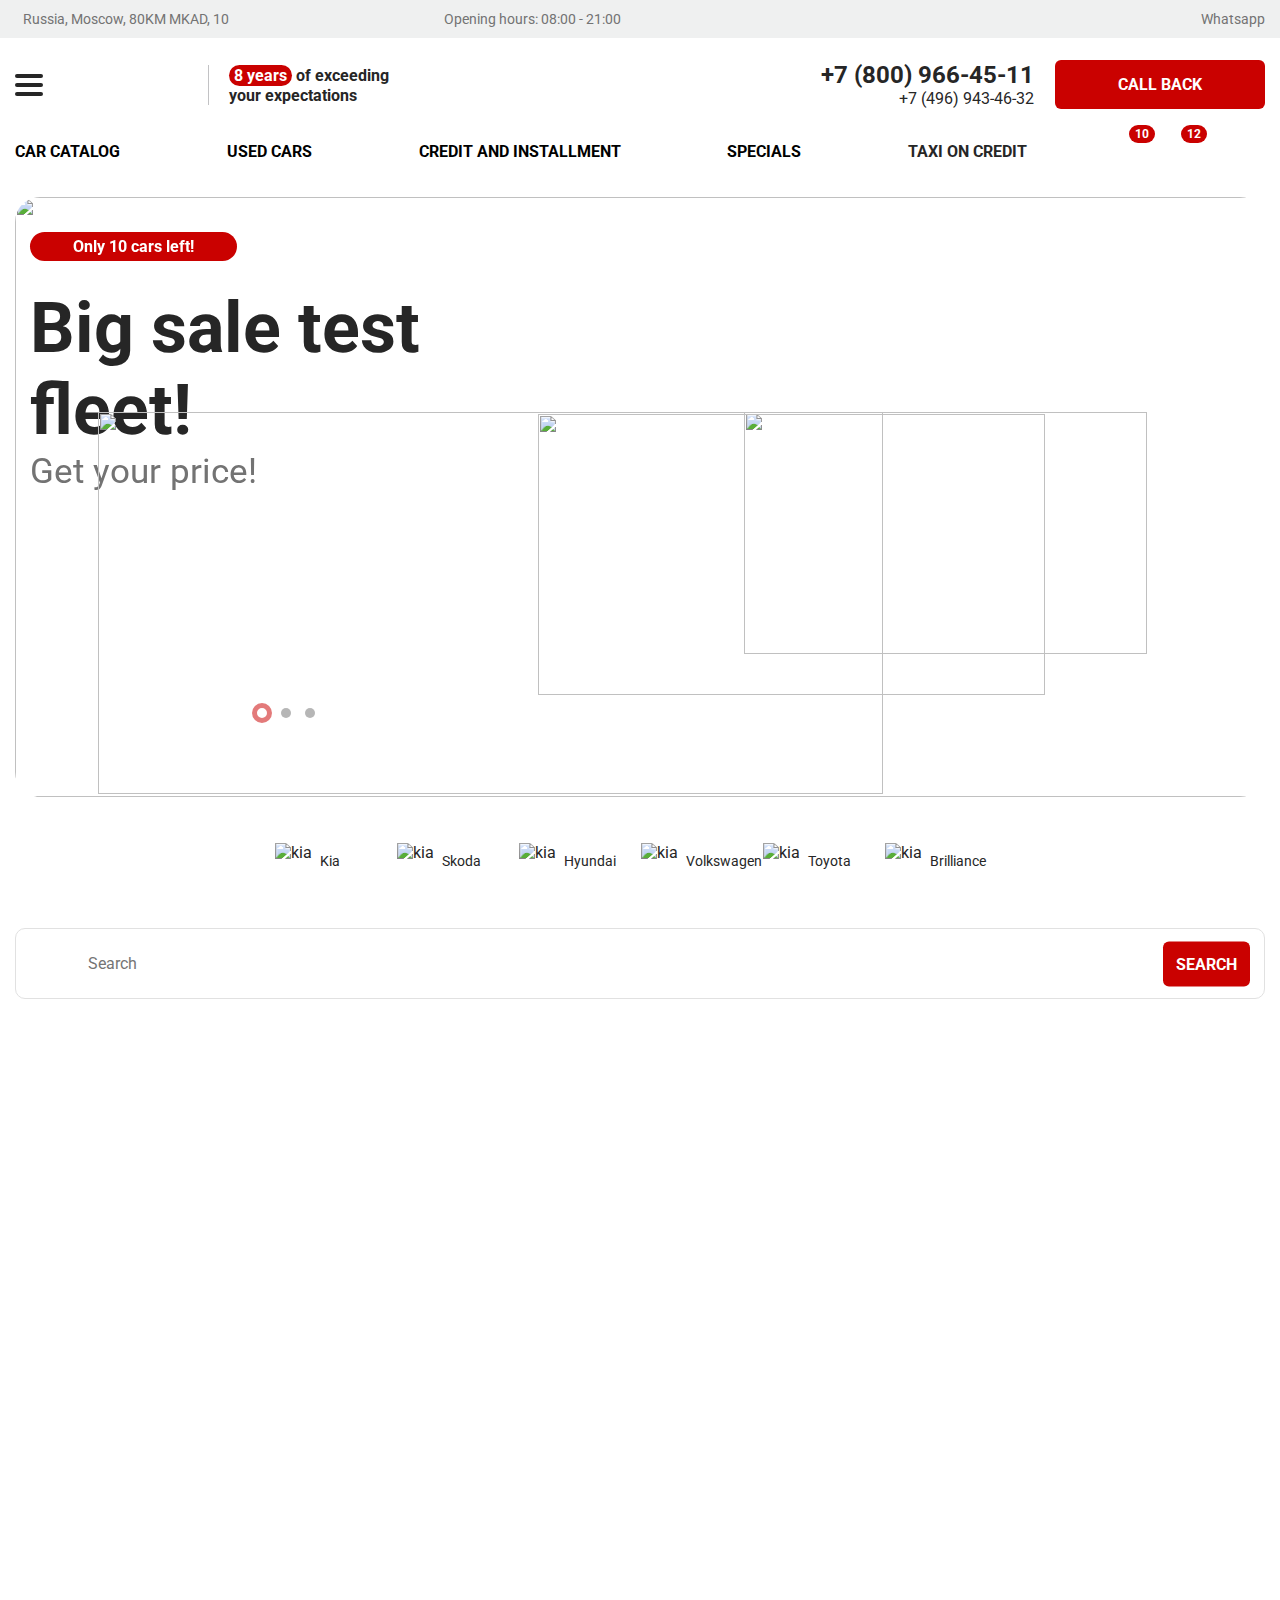
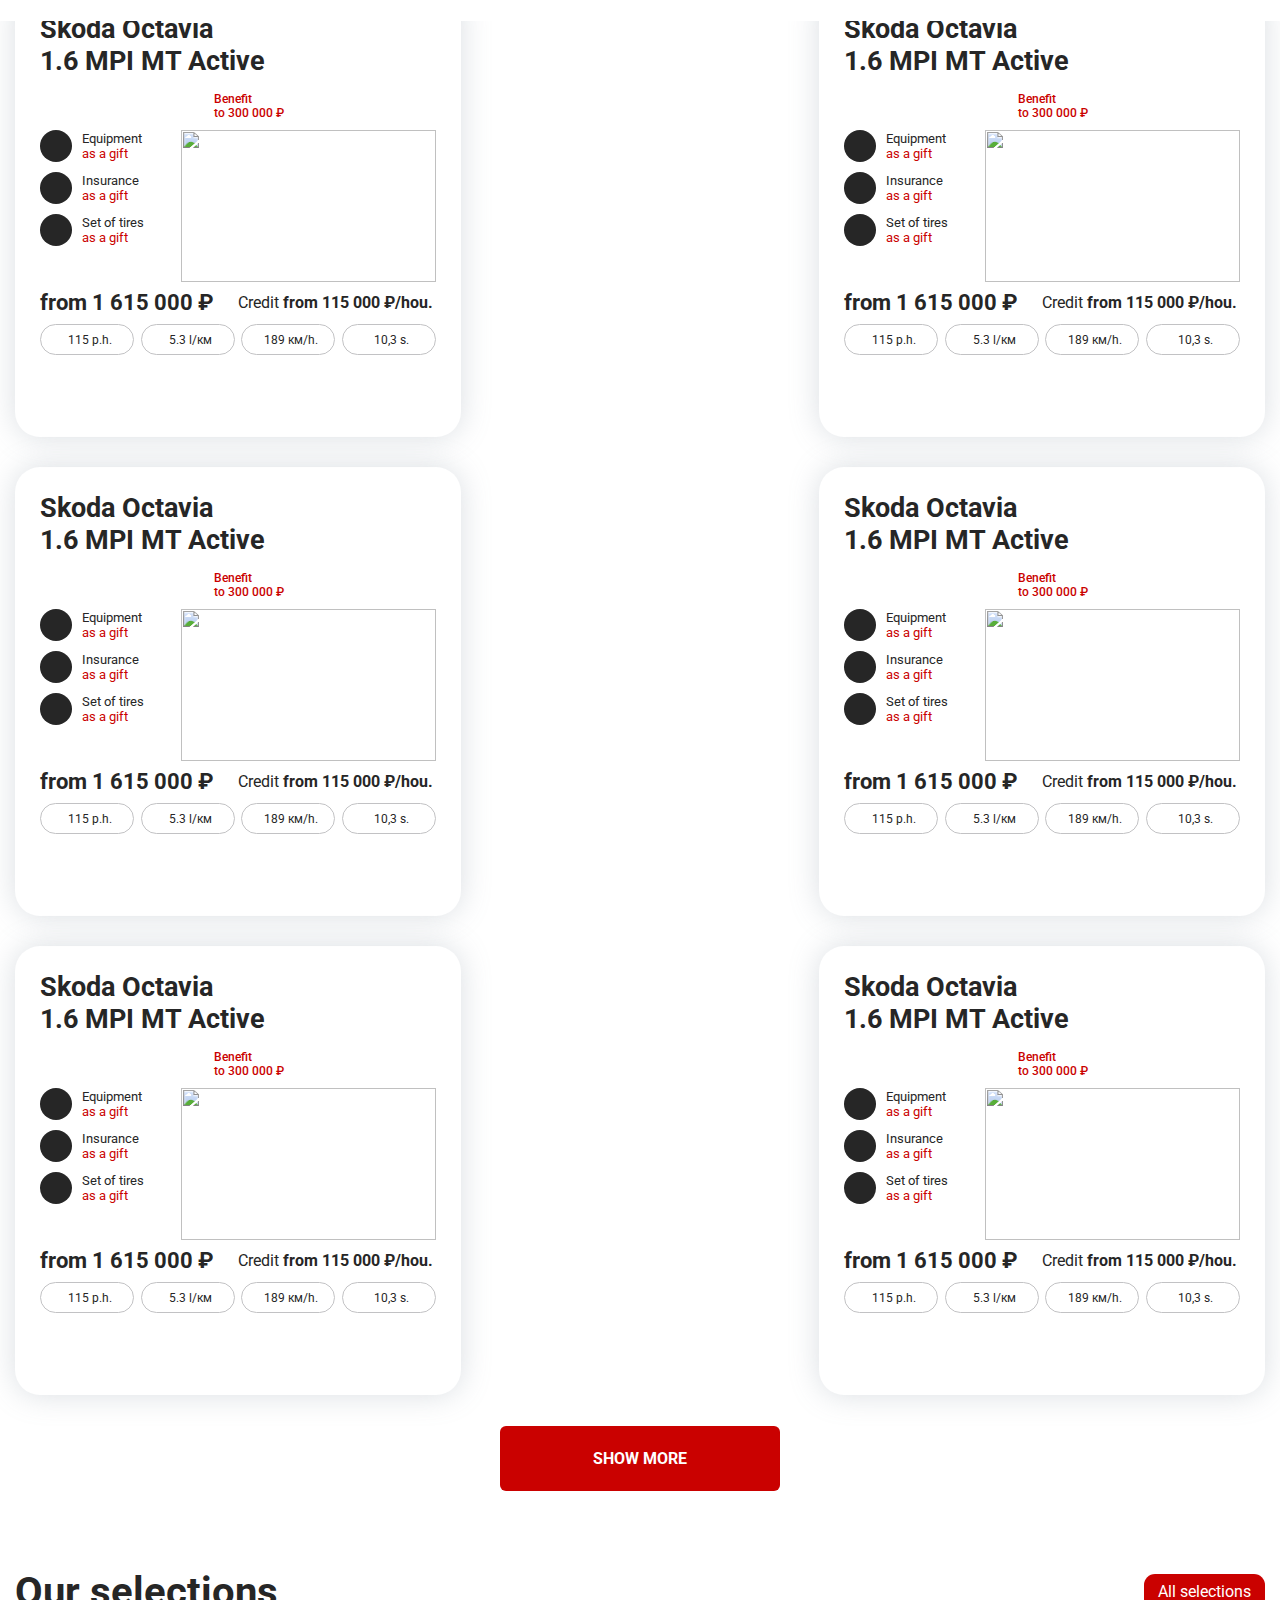
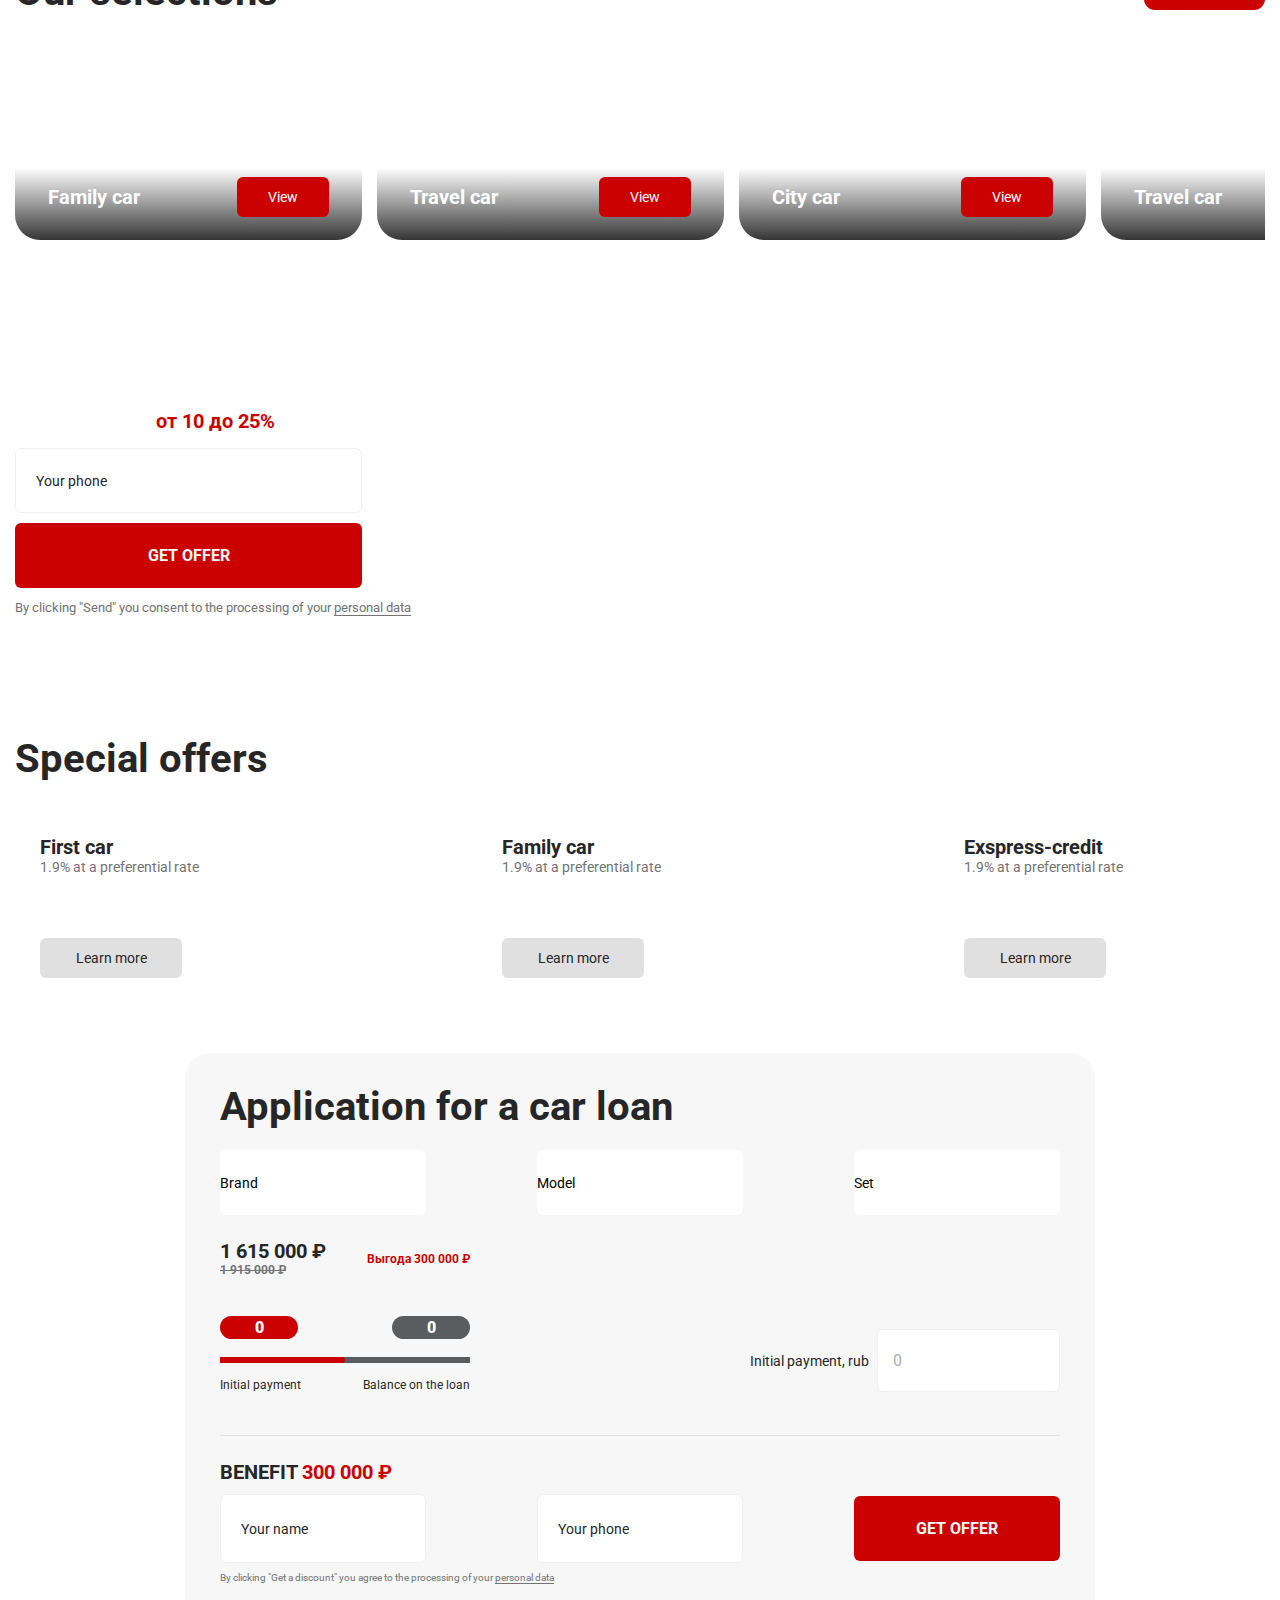
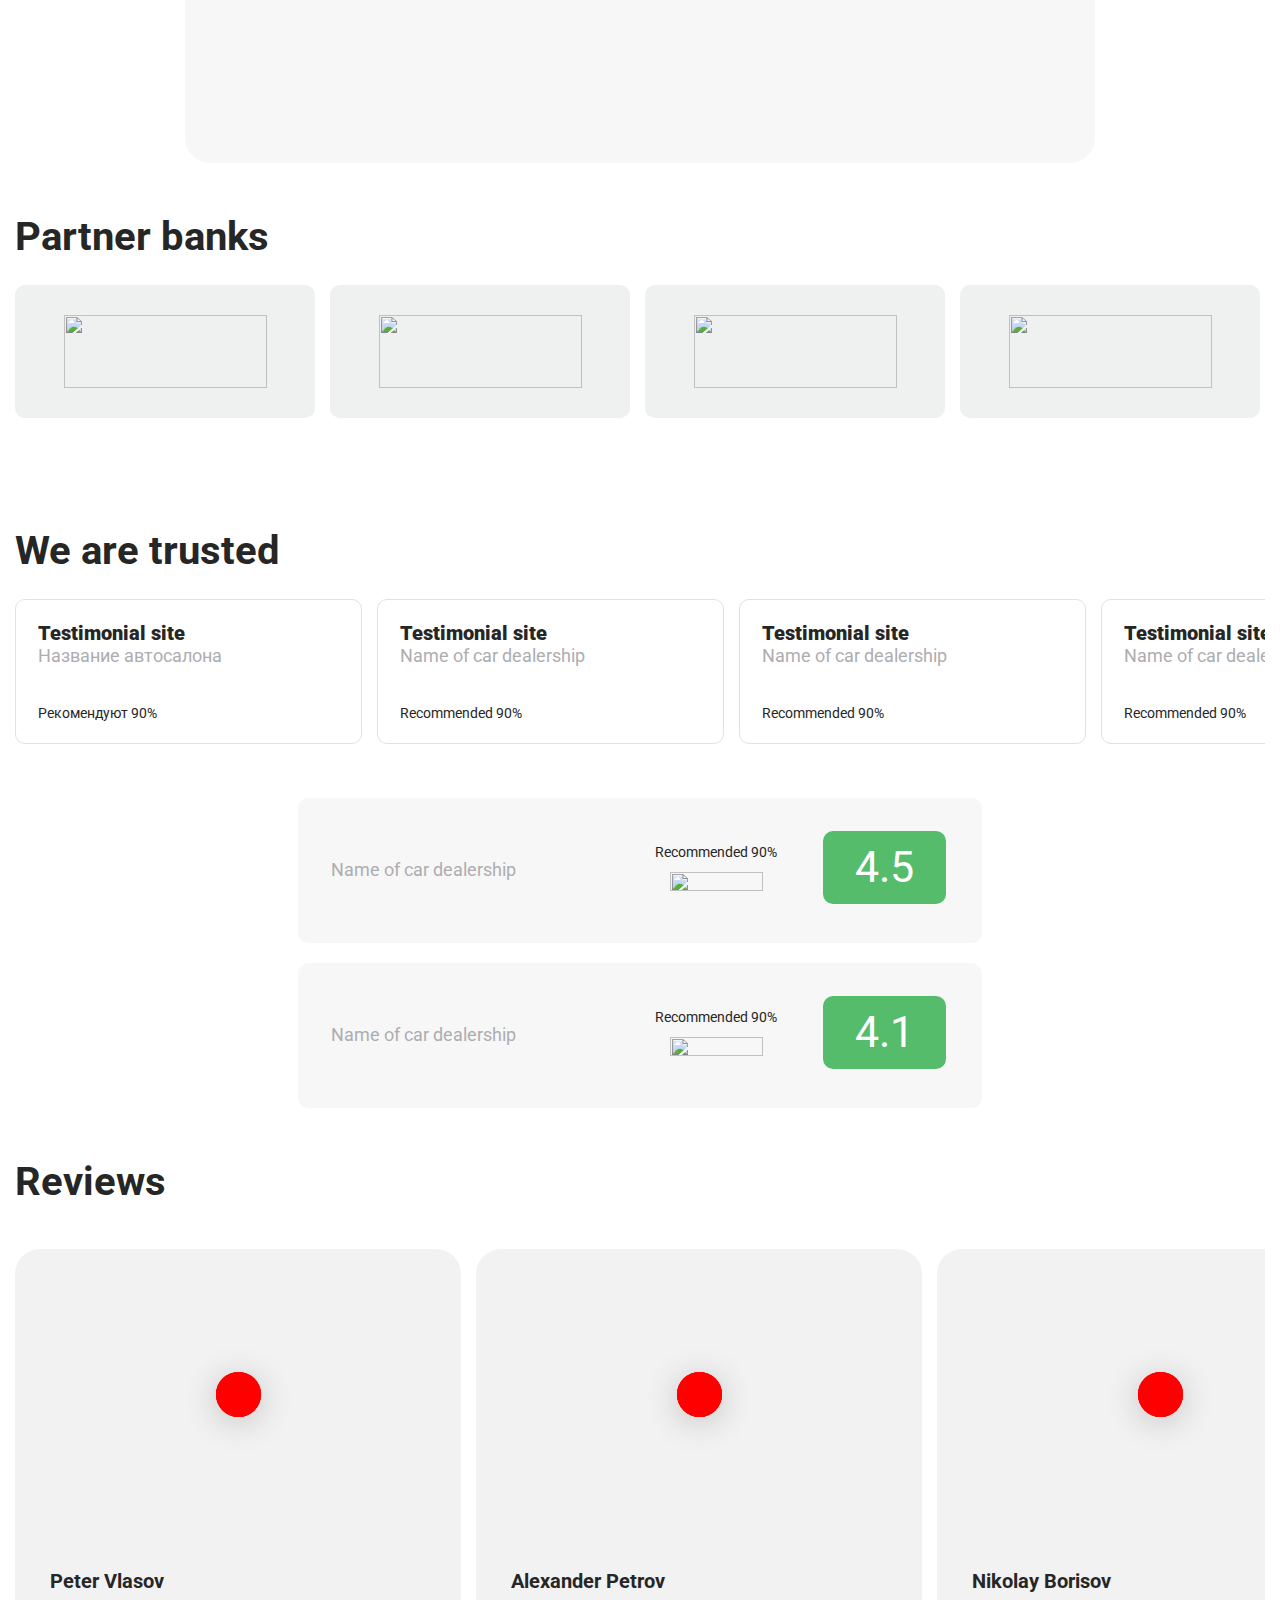
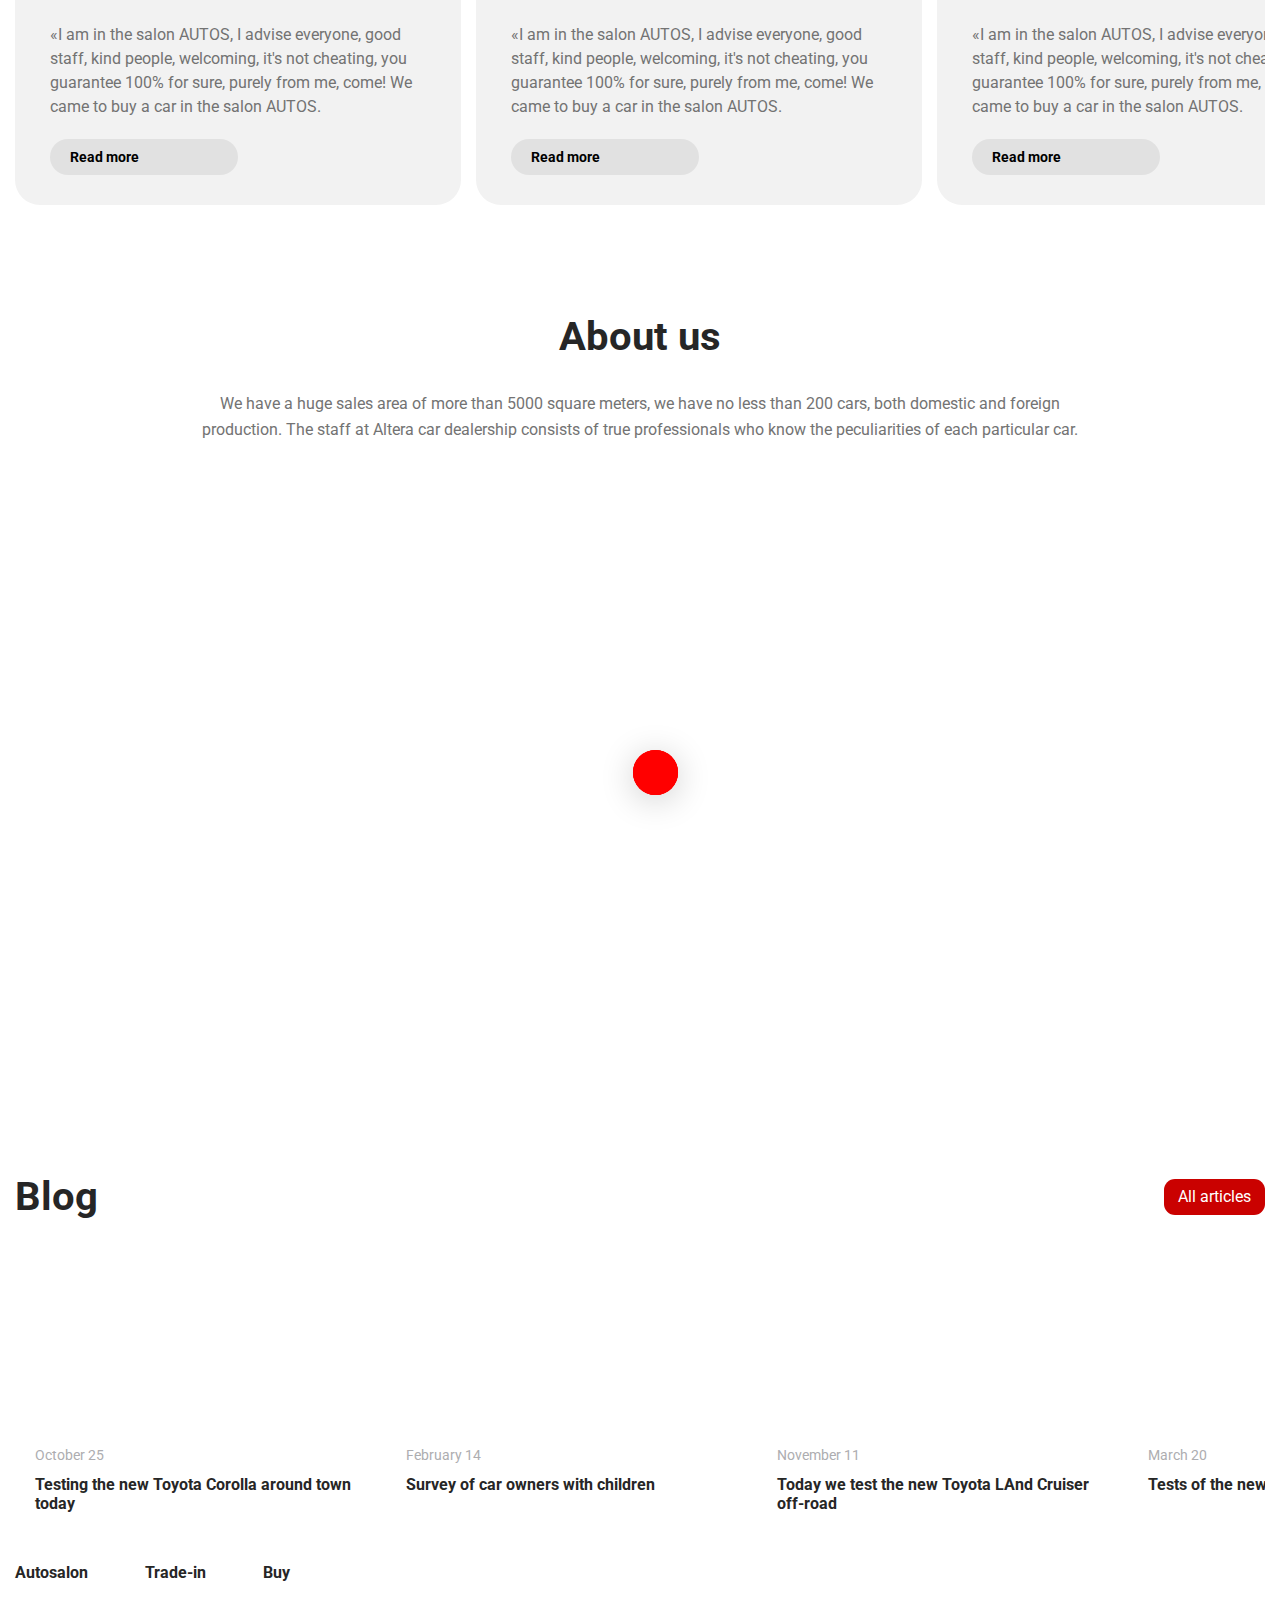
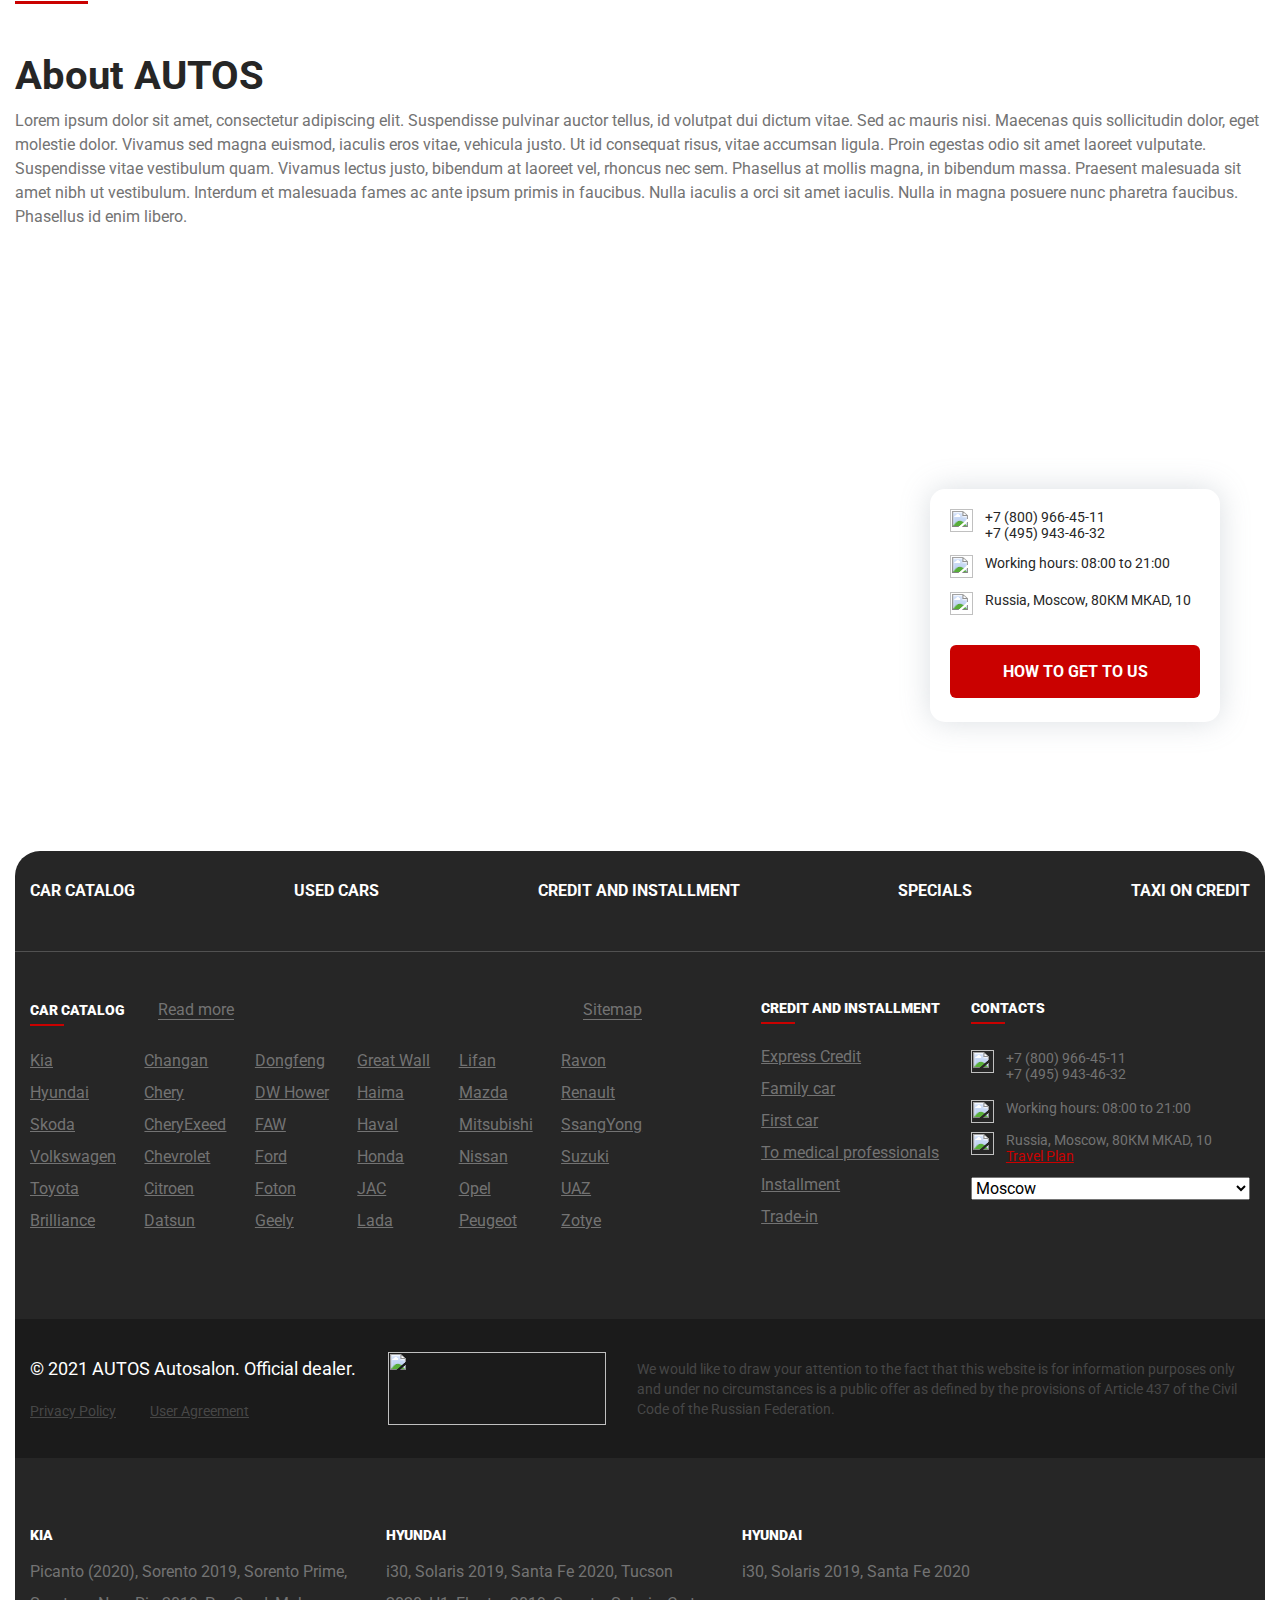
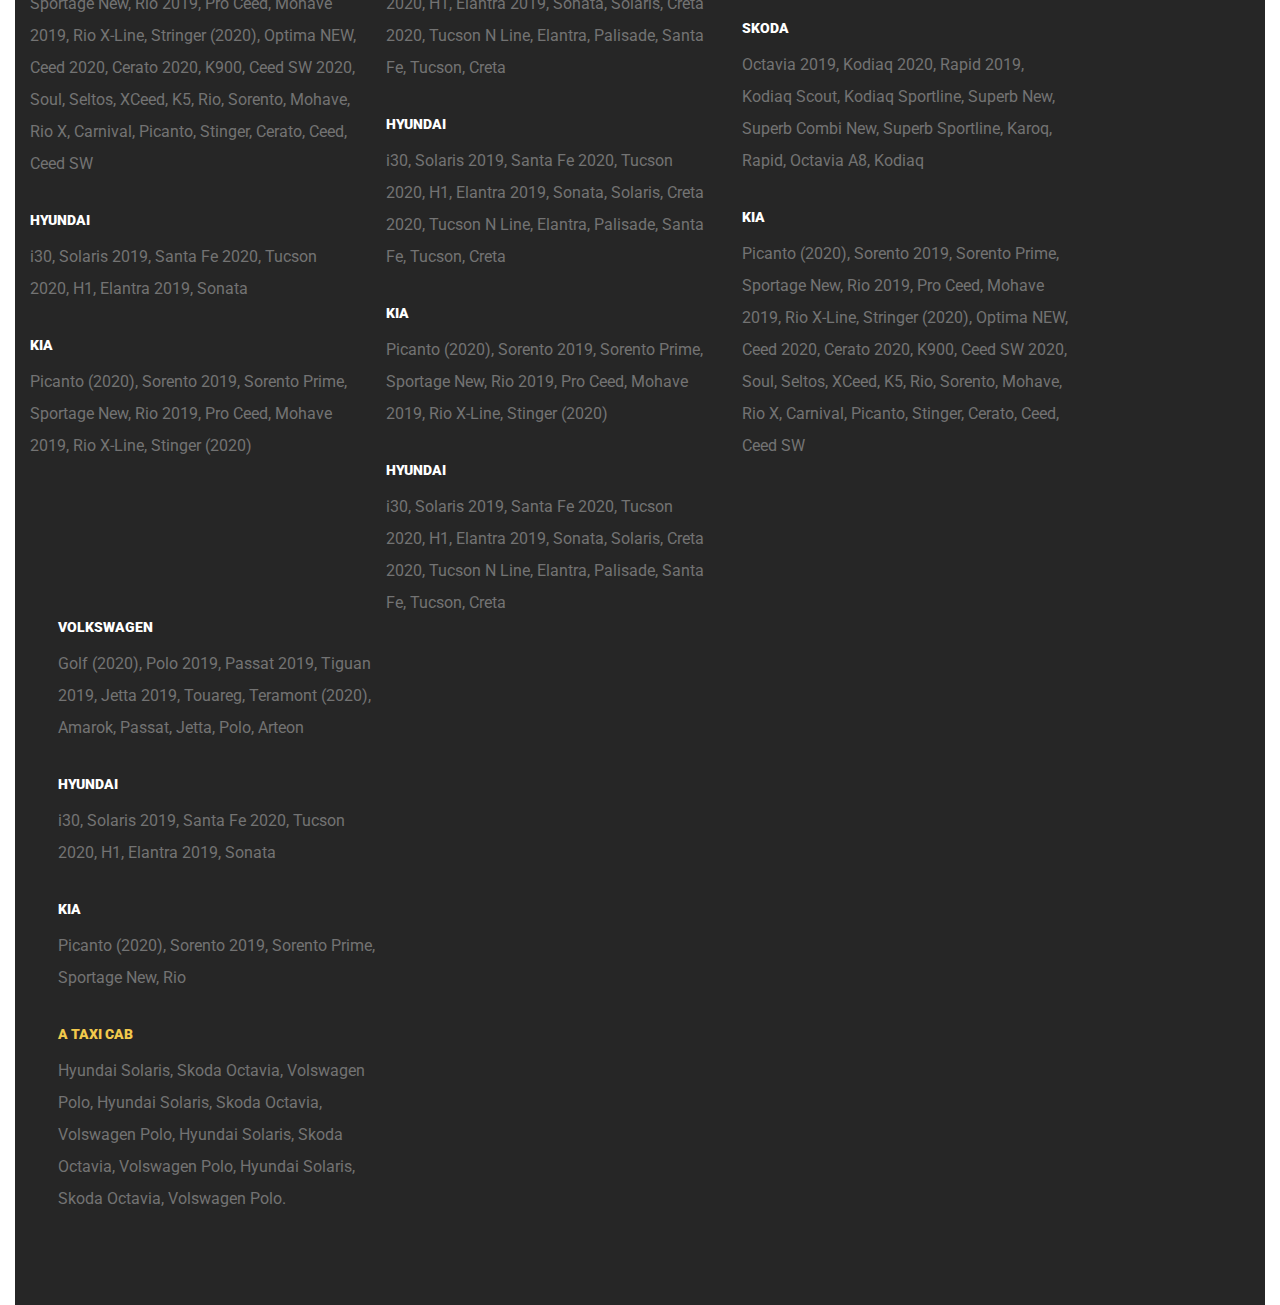
==== index.html @ 8f3868cd "Add files via upload" ====
<!DOCTYPE html>
<html lang="en">

<head>
  <meta charset="UTF-8">
  <meta name="viewport" content="width=device-width, initial-scale=1.0">
  <title><Main></Main></title>
  <link rel="stylesheet" href="css/style.min.css">
  <link rel="stylesheet" href="css/ion.rangeSlider.min.css">
  <link rel="stylesheet" href="css/jquery.formstyler.theme.css">
  <link rel="stylesheet" href="css/jquery.formstyler.css">
</head>

<body>
  <header class="header">
    <div class="header__top">
      <div class="container-1">
        <div class="header__top-inner">
          <ul class="header__top-list">
            <li class="header__top-item">
              <img src="images/top-icon-place.png" alt="">
              <a class="header__top-item-link" href="#">Russia, Moscow, 80KM MKAD, 10</a>
            </li>
            <li class="header__top-item">
              <img src="images/top-icon-clock.png" alt="">
              <a class="header__top-item-link" href="#">Opening hours: 08:00 - 21:00</a>
            </li>
            <li class="header__top-item header__top-item-number">
              <a class="header__top-mobile-number" href="#">+7 (800) 966-45-11</a>
            </li>
            <li class="header__top-item header__top-item-call">
              <a class="header__top-mobile-call" href="#">Call back</a>
            </li>
          </ul>
          <a class="header__top-watsup" href="#">
            Whatsapp
          </a>
        </div>
      </div>
    </div>
    <div class="header__middle">
      <div class="container-1">
        <div class="header__middle-inner">
          <div class="header__middle-left">
            <button class="menu__btn">
              <span class="menu__btn-line"></span>
            </button> <!-- бургер -->
            <a class="header__logo" href="#">
              <picture class="header__logo-img">
                <source srcset="images/logo-mobile.svg" media="(max-width: 768px)">
                <img src="images/my-logo-desctop.png" alt="">
              </picture>
            </a>
            <p class="header__middle-slogan">
              <span>8 years</span> of exceeding<br>
              your expectations
            </p>
          </div>
          <div class="header__middle-center">
            <ul class="header__middle-center-list">
              <li class="header__middle-center-list-item">
                <a class="header__middle-center-list-link" href="#">Car selection</a>
              </li>
              <li class="header__middle-center-list-item">
                <a class="header__middle-center-list-link" href="#">About</a>
              </li>
              <li class="header__middle-center-list-item">
                <a class="header__middle-center-list-link" href="#">Service</a>
              </li>
              <li class="header__middle-center-list-item">
                <a class="header__middle-center-list-link" href="#">Reviews</a>
              </li>
              <li class="header__middle-center-list-item">
                <a class="header__middle-center-list-link" href="#">Contacts</a>
              </li>
            </ul>
          </div>
          <div class="header__middle-right">
            <div class="header__middle-contact">
              <a class="header__middle-contact-mum1" href="tel:+78009664511">+7 (800) 966-45-11</a>
              <a class="header__middle-contact-num2" href="tel:+74969434632">+7 (496) 943-46-32</a>
            </div>
            <button class="btn-bigred header__middle-contact-btn">Call back</button>
            <div class="user__list user__list-moblie">
              <div class="user__list-item user__list-moblie-item">
                <a class="user__list-link heart user__list-moblie-link" href="#">
                  <img class="user__list-img user__list-moblie-img-1" src="images/heart-icon-header.svg" alt="">
                </a>
                <p class="heart-numb">10</p>
              </div>
              <div class="user__list-item user__list-moblie-item">
                <a class="user__list-link srav user__list-moblie-link" href="#">
                  <img class="user__list-img user__list-moblie-img-2" src="images/srav-icon-header.svg" alt="">
                </a>
                <p class="srav-numb">12</p>
              </div>
              <div class="user__list-item user__list-moblie-item">
                <a class="user__list-link search user__list-moblie-link" href="#">
                  <img class="user__list-img user__list-moblie-img-3" src="images/search-icon-header.svg" alt="">
                </a>
              </div>
            </div>
          </div>
        </div>
      </div>
    </div>
    <div class="header__bottom">
      <div class="container-1">
        <div class="header__bottom-inner">
          <div class="dropdown">
            <button class="dropdown__btn">
              Car catalog
            </button>
            <div class="dropdown__content">
              <div class="dropdown__content-row">
                <div class="header__bottom-submenu-items">
                  <div class="header__catalog-block-col">
                    <a class="header__catalog-block-col-item car__select-brand-item">
                      <img class="header__catalog-block-col-img car__select-bran-img" src="images/kia.png" alt="kia">
                      <p class="header__catalog-block-col-name">Kia</p>
                    </a>
                    <a class="header__catalog-block-col-item car__select-brand-item">
                      <img class="header__catalog-block-col-img car__select-bran-img" src="images/Changan.png"
                        alt="kia">
                      <p class="header__catalog-block-col-name">Changan</p>
                    </a>
                    <a class="header__catalog-block-col-item car__select-brand-item">
                      <img class="header__catalog-block-col-img car__select-bran-img" src="images/Dongfeng.png"
                        alt="kia">
                      <p class="header__catalog-block-col-name">Dongfeng</p>
                    </a>
                    <a class="header__catalog-block-col-item car__select-brand-item">
                      <img class="header__catalog-block-col-img car__select-bran-img" src="images/Great Wall.png"
                        alt="kia">
                      <p class="header__catalog-block-col-name">Great Wall
                      </p>
                    </a>
                    <a class="header__catalog-block-col-item car__select-brand-item">
                      <img class="header__catalog-block-col-img car__select-bran-img" src="images/Lifan.png" alt="kia">
                      <p class="header__catalog-block-col-name">Lifan</p>
                    </a>
                    <a class="header__catalog-block-col-item car__select-brand-item">
                      <img class="header__catalog-block-col-img car__select-bran-img" src="images/Ravon.png" alt="kia">
                      <p class="header__catalog-block-col-name">Ravon</p>
                    </a>
                  </div>
                  <div class="header__catalog-block-col">
                    <a class="header__catalog-block-col-item car__select-brand-item">
                      <img class="header__catalog-block-col-img car__select-bran-img" src="images/Skoda.png" alt="kia">
                      <p class="header__catalog-block-col-name">Skoda</p>
                    </a>
                    <a class="header__catalog-block-col-item car__select-brand-item">
                      <img class="header__catalog-block-col-img car__select-bran-img" src="images/CheryExeed.png"
                        alt="kia">
                      <p class="header__catalog-block-col-name">CheryExeed</p>
                    </a>
                    <a class="header__catalog-block-col-item car__select-brand-item">
                      <img class="header__catalog-block-col-img car__select-bran-img" src="images/Faw.png" alt="kia">
                      <p class="header__catalog-block-col-name">Faw
                      </p>
                    </a>
                    <a class="header__catalog-block-col-item car__select-brand-item">
                      <img class="header__catalog-block-col-img car__select-bran-img" src="images/Haval.png" alt="kia">
                      <p class="header__catalog-block-col-name">Haval
                      </p>
                    </a>
                    <a class="header__catalog-block-col-item car__select-brand-item">
                      <img class="header__catalog-block-col-img car__select-bran-img" src="images/Mitsubishi.png"
                        alt="kia">
                      <p class="header__catalog-block-col-name">Mitsubishi</p>
                    </a>
                    <a class="header__catalog-block-col-item car__select-brand-item">
                      <img class="header__catalog-block-col-img car__select-bran-img" src="images/SsangYong.png"
                        alt="kia">
                      <p class="header__catalog-block-col-name">SsangYong</p>
                    </a>
                  </div>
                  <div class="header__catalog-block-col">
                    <a class="header__catalog-block-col-item car__select-brand-item">
                      <img class="header__catalog-block-col-img car__select-bran-img" src="images/Hyundai.png"
                        alt="kia">
                      <p class="header__catalog-block-col-name">Hyundai</p>
                    </a>
                    <a class="header__catalog-block-col-item car__select-brand-item">
                      <img class="header__catalog-block-col-img car__select-bran-img" src="images/Chery.png" alt="kia">
                      <p class="header__catalog-block-col-name">Chery</p>
                    </a>
                    <a class="header__catalog-block-col-item car__select-brand-item">
                      <img class="header__catalog-block-col-img car__select-bran-img" src="images/DW Hower.png"
                        alt="kia">
                      <p class="header__catalog-block-col-name">DW Hower</p>
                    </a>
                    <a class="header__catalog-block-col-item car__select-brand-item">
                      <img class="header__catalog-block-col-img car__select-bran-img" src="images/Haima.png" alt="kia">
                      <p class="header__catalog-block-col-name">Haima
                      </p>
                    </a>
                    <a class="header__catalog-block-col-item car__select-brand-item">
                      <img class="header__catalog-block-col-img car__select-bran-img" src="images/Mazda.png" alt="kia">
                      <p class="header__catalog-block-col-name">Mazda</p>
                    </a>
                    <a class="header__catalog-block-col-item car__select-brand-item">
                      <img class="header__catalog-block-col-img car__select-bran-img" src="images/Renault.png"
                        alt="kia">
                      <p class="header__catalog-block-col-name">Renault</p>
                    </a>
                  </div>
                  <div class="header__catalog-block-col">
                    <a class="header__catalog-block-col-item car__select-brand-item">
                      <img class="header__catalog-block-col-img car__select-bran-img" src="images/Volkswagen.png"
                        alt="kia">
                      <p class="header__catalog-block-col-name">Volkswagen</p>
                    </a>
                    <a class="header__catalog-block-col-item car__select-brand-item">
                      <img class="header__catalog-block-col-img car__select-bran-img" src="images/Chevrolet.png"
                        alt="kia">
                      <p class="header__catalog-block-col-name">Chevrolet</p>
                    </a>
                    <a class="header__catalog-block-col-item car__select-brand-item">
                      <img class="header__catalog-block-col-img car__select-bran-img" src="images/Ford.png" alt="kia">
                      <p class="header__catalog-block-col-name">Ford</p>
                    </a>
                    <a class="header__catalog-block-col-item car__select-brand-item">
                      <img class="header__catalog-block-col-img car__select-bran-img" src="images/Honda.png" alt="kia">
                      <p class="header__catalog-block-col-name">Honda
                      </p>
                    </a>
                    <a class="header__catalog-block-col-item car__select-brand-item">
                      <img class="header__catalog-block-col-img car__select-bran-img" src="images/Nissan.png" alt="kia">
                      <p class="header__catalog-block-col-name">Nissan</p>
                    </a>
                    <a class="header__catalog-block-col-item car__select-brand-item">
                      <img class="header__catalog-block-col-img car__select-bran-img" src="images/Suzuki.png" alt="kia">
                      <p class="header__catalog-block-col-name">Suzuki</p>
                    </a>
                  </div>
                  <div class="header__catalog-block-col">
                    <a class="header__catalog-block-col-item car__select-brand-item">
                      <img class="header__catalog-block-col-img car__select-bran-img" src="images/Toyota.png" alt="kia">
                      <p class="header__catalog-block-col-name">Toyota</p>
                    </a>
                    <a class="header__catalog-block-col-item car__select-brand-item">
                      <img class="header__catalog-block-col-img car__select-bran-img" src="images/Citroen.png"
                        alt="kia">
                      <p class="header__catalog-block-col-name">Citroen
                      </p>
                    </a>
                    <a class="header__catalog-block-col-item car__select-brand-item">
                      <img class="header__catalog-block-col-img car__select-bran-img" src="images/Foton.png" alt="kia">
                      <p class="header__catalog-block-col-name">Foton</p>
                    </a>
                    <a class="header__catalog-block-col-item car__select-brand-item">
                      <img class="header__catalog-block-col-img car__select-bran-img" src="images/JAC.png" alt="kia">
                      <p class="header__catalog-block-col-name">JAC
                      </p>
                    </a>
                    <a class="header__catalog-block-col-item car__select-brand-item">
                      <img class="header__catalog-block-col-img car__select-bran-img" src="images/Opel.png" alt="kia">
                      <p class="header__catalog-block-col-name">Opel</p>
                    </a>
                    <a class="header__catalog-block-col-item car__select-brand-item">
                      <img class="header__catalog-block-col-img car__select-bran-img" src="images/UAZ.png" alt="kia">
                      <p class="header__catalog-block-col-name">UAZ</p>
                    </a>
                  </div>
                  <div class="header__catalog-block-col">
                    <a class="header__catalog-block-col-item car__select-brand-item">
                      <img class="header__catalog-block-col-img car__select-bran-img" src="images/Brilliance.png"
                        alt="kia">
                      <p class="header__catalog-block-col-name">Brilliance</p>
                    </a>
                    <a class="header__catalog-block-col-item car__select-brand-item">
                      <img class="header__catalog-block-col-img car__select-bran-img" src="images/Datsun.png" alt="kia">
                      <p class="header__catalog-block-col-name">Datsun
                      </p>
                    </a>
                    <a class="header__catalog-block-col-item car__select-brand-item">
                      <img class="header__catalog-block-col-img car__select-bran-img" src="images/Geely.png" alt="kia">
                      <p class="header__catalog-block-col-name">Geely</p>
                    </a>
                    <a class="header__catalog-block-col-item car__select-brand-item">
                      <img class="header__catalog-block-col-img car__select-bran-img" src="images/Lada.png" alt="kia">
                      <p class="header__catalog-block-col-name">Lada
                      </p>
                    </a>
                    <a class="header__catalog-block-col-item car__select-brand-item">
                      <img class="header__catalog-block-col-img car__select-bran-img" src="images/Peugeot.png"
                        alt="kia">
                      <p class="header__catalog-block-col-name">Peugeot</p>
                    </a>
                    <a class="header__catalog-block-col-item car__select-brand-item">
                      <img class="header__catalog-block-col-img car__select-bran-img" src="images/Zotye.png" alt="kia">
                      <p class="header__catalog-block-col-name">Zotye</p>
                    </a>
                  </div>
                </div>
                <div class="header__bottom-submenu-bottom">
                  <div class="header__bottom-submenu-bottom header__catalog-bottom">
                    <a class="header__catalog-bottom-bottom">
                      <img class="header__catalog-bottom-bottom-img" src="images/suv.png" alt="">
                      <p class="header__catalog-bottom-bottom-name">Внедорожник</p>
                    </a>
                    <a class="header__catalog-bottom-bottom">
                      <img class="header__catalog-bottom-bottom-img" src="images/sedan.png" alt="">
                      <p class="header__catalog-bottom-bottom-name">Седан</p>
                    </a>
                    <daiv class="header__catalog-bottom-bottom">
                      <img class="header__catalog-bottom-bottom-img" src="images/hatchback.png" alt="">
                      <p class="header__catalog-bottom-bottom-name">Хэтчбек</p>
                    </daiv>
                    <a class="header__catalog-bottom-bottom">
                      <img class="header__catalog-bottom-bottom-img" src="images/liftback.png" alt="">
                      <p class="header__catalog-bottom-bottom-name">Лифтбек</p>
                    </a>
                    <a class="header__catalog-bottom-bottom">
                      <img class="header__catalog-bottom-bottom-img" src="images/universal.png" alt="">
                      <p class="header__catalog-bottom-bottom-name">Универсал</p>
                    </a>
                    <a class="header__catalog-bottom-bottom">
                      <img class="header__catalog-bottom-bottom-img" src="images/minivan.png" alt="">
                      <p class="header__catalog-bottom-bottom-name">Минивэн</p>
                    </a>
                    <a class="header__catalog-bottom-bottom">
                      <img class="header__catalog-bottom-bottom-img" src="images/Pickup.png" alt="">
                      <p class="header__catalog-bottom-bottom-name">Пикап</p>
                    </a>
                    <a class="header__catalog-bottom-bottom">
                      <img class="header__catalog-bottom-bottom-img" src="images/Crossover.png" alt="">
                      <p class="header__catalog-bottom-bottom-name">Кроссовер</p>
                    </a>
                    <div class="header__catalog-bottom-bottom">
                      <img class="header__catalog-bottom-bottom-img" src="images/Van.png" alt="">
                      <p class="header__catalog-bottom-bottom-name">Фургон</p>
                    </div>
                  </div>
                </div>
              </div>
            </div>
          </div>
          <div class="dropdown">
            <button class="dropdown__btn">
              Used cars
            </button>
            <div class="dropdown__content">
              <div class="dropdown__content-row">
                <div class="header__bottom-submenu-inner header__bottom-special-inner">
                  <div class="header__bottom-submenu-item header__bottom-special-1">
                    <div class="header__bottom-submenu-content">
                      <h4 class="header__bottom-submenu-title">Recycle</h4>
                      <p class="header__bottom-submenu-text">1.9% at a preferential rate</p>
                    </div>
                    <a class="header__bottom-submenu-btn" href="#">Learn more</a>
                  </div>
                  <div class="header__bottom-submenu-item header__bottom-special-2">
                    <div class="header__bottom-submenu-content">
                      <h4 class="header__bottom-submenu-title">Trade-in</h4>
                      <p class="header__bottom-submenu-text">1.9% at a preferential rate</p>
                    </div>
                    <a class="header__bottom-submenu-btn" href="#">Learn more</a>
                  </div>
                </div>
              </div>
            </div>
          </div>
          <div class="dropdown">
            <button class="dropdown__btn">
              Credit and installment
            </button>
            <div class="dropdown__content">
              <div class="dropdown__content-row">
                <div class="header__bottom-submenu-inner">
                  <div class="header__bottom-submenu-item header__bottom-submenu-item-1">
                    <div class="header__bottom-submenu-content">
                      <h4 class="header__bottom-submenu-title">First car</h4>
                      <p class="header__bottom-submenu-text">1.9% at a preferential rate</p>
                    </div>
                    <a class="header__bottom-submenu-btn" href="#">Learn more</a>
                  </div>
                  <div class="header__bottom-submenu-item header__bottom-submenu-item-2">
                    <div class="header__bottom-submenu-content">
                      <h4 class="header__bottom-submenu-title">Family car</h4>
                      <p class="header__bottom-submenu-text">1.9% at a preferential rate</p>
                    </div>
                    <a class="header__bottom-submenu-btn" href="#">Learn more</a>
                  </div>
                  <div class="header__bottom-submenu-item header__bottom-submenu-item-3">
                    <div class="header__bottom-submenu-content">
                      <h4 class="header__bottom-submenu-title">Express credit</h4>
                      <p class="header__bottom-submenu-text">1.9% at a preferential rate</p>
                    </div>
                    <a class="header__bottom-submenu-btn" href="#">Learn more</a>
                  </div>
                  <div class="header__bottom-submenu-item header__bottom-submenu-item-4">
                    <div class="header__bottom-submenu-content">
                      <h4 class="header__bottom-submenu-title">To medical professionals
                      </h4>
                      <p class="header__bottom-submenu-text">1.9% at a preferential rate</p>
                    </div>
                    <a class="header__bottom-submenu-btn" href="#">Learn more</a>
                  </div>
                  <div class="header__bottom-submenu-item header__bottom-submenu-item-5">
                    <div class="header__bottom-submenu-content">
                      <h4 class="header__bottom-submenu-title">Installment</h4>
                      <p class="header__bottom-submenu-text">1.9% at a preferential rate</p>
                    </div>
                    <a class="header__bottom-submenu-btn" href="#">Learn more</a>
                  </div>
                  <div class="header__bottom-submenu-item header__bottom-submenu-item-6">
                    <div class="header__bottom-submenu-content">
                      <h4 class="header__bottom-submenu-title">State Trade-in program</h4>
                      <p class="header__bottom-submenu-text">1.9% at a preferential rate</p>
                    </div>
                    <a class="header__bottom-submenu-btn" href="#">Learn more</a>
                  </div>
                </div>
              </div>
            </div>
          </div>
          <div class="dropdown">
            <button class="dropdown__btn">
              Specials
            </button>
            <div class="dropdown__content">
              <div class="dropdown__content-row">
                <div class="header__bottom-submenu-inner header__bottom-special-inner">
                  <div class="header__bottom-submenu-item header__bottom-special-1">
                    <div class="header__bottom-submenu-content">
                      <h4 class="header__bottom-submenu-title">Recycle</h4>
                      <p class="header__bottom-submenu-text">1.9% at a preferential rate</p>
                    </div>
                    <a class="header__bottom-submenu-btn" href="#">Learn more</a>
                  </div>
                  <div class="header__bottom-submenu-item header__bottom-special-2">
                    <div class="header__bottom-submenu-content">
                      <h4 class="header__bottom-submenu-title">Trade-in</h4>
                      <p class="header__bottom-submenu-text">1.9% at a preferential rate</p>
                    </div>
                    <a class="header__bottom-submenu-btn" href="#">Learn more</a>
                  </div>
                </div>
              </div>
            </div>
          </div>
          <div class="dropdown">
            <a class="dropdown__btn">
              Taxi on credit
            </a>
          </div>
          <div class="user__list">
            <div class="user__list-item">
              <a class="user__list-link heart" href="#">
                <img class="user__list-img" src="images/heart-icon-header.svg" alt="">
              </a>
              <p class="heart-numb">10</p>
            </div>
            <div class="user__list-item">
              <a class="user__list-link srav" href="#">
                <img class="user__list-img" src="images/srav-icon-header.svg" alt="">
              </a>
              <p class="srav-numb">12</p>
            </div>
            <div class="user__list-item">
              <a class="user__list-link search" href="#">
                <img class="user__list-img" src="images/search-icon-header.svg" alt="">
              </a>
            </div>
          </div>
        </div>
      </div>
    </div>
    <nav class="menu">
      <div class="menu__list">
        <div class="container-1">
          <div class="menu__box">
            <div class="menu__col-1">
              <div class="menu__col-1-top">
                <h2 class="title-1 menu__col-1-title">Credit and installment</h2>
                <ul class="menu__col-1-list">
                  <li class="menu__col-1-list-item">
                    <a class="menu__col-1-list-link" href="#">
                      First car
                    </a>
                  </li>
                  <li class="menu__col-1-list-item">
                    <a class="menu__col-1-list-link" href="#">
                      Family car
                    </a>
                  </li>
                  <li class="menu__col-1-list-item">
                    <a class="menu__col-1-list-link" href="#">
                      Express credit
                    </a>
                  </li>
                  <li class="menu__col-1-list-item">
                    <a class="menu__col-1-list-link" href="#">
                      To medical professionals
                    </a>
                  </li>
                  <li class="menu__col-1-list-item">
                    <a class="menu__col-1-list-link" href="#">
                      Installment
                    </a>
                  </li>
                  <li class="menu__col-1-list-item">
                    <a class="menu__col-1-list-link" href="#">
                      State Trade-in program
                    </a>
                  </li>
                  <li class="menu__col-1-list-item">

                  </li>
                </ul>
              </div>
              <div class="menu__col-1-middle">
                <h2 class="title-1 menu__col-1-title">Specials
                </h2>
                <ul class="menu__col-1-list">
                  <li class="menu__col-1-list-item">
                    <a class="menu__col-1-list-link" href="#">
                      Trade-in
                    </a>
                  </li>
                  <li class="menu__col-1-list-item">
                    <a class="menu__col-1-list-link" href="#">
                      Installment
                    </a>
                  </li>
                </ul>
              </div>
              <div class="menu__col-1-bottom">
                <h2 class="title-1 menu__col-1-title">Taxi on credit</h2>
                <ul class="menu__col-1-list">
                  <li class="menu__col-1-list-item">
                    <a class="menu__col-1-list-link" href="#">
                      Trade-in
                    </a>
                  </li>
                  <li class="menu__col-1-list-item">
                    <a class="menu__col-1-list-link" href="#">
                      Installment
                    </a>
                  </li>
                </ul>
              </div>
              <div class="header__middle-mobile">
                <ul class="header__middle-mobile-list">
                  <li class="header__middle-mobile-list-item">
                    <a class="header__middle-mobile-list-link" href="#">Car selection</a>
                  </li>
                  <li class="header__middle-mobile-list-item">
                    <a class="header__middle-mobile-list-link" href="#">About</a>
                  </li>
                  <li class="header__middle-mobile-list-item">
                    <a class="header__middle-mobile-list-link" href="#">Service</a>
                  </li>
                  <li class="header__middle-mobile-list-item">
                    <a class="header__middle-mobile-list-link" href="#">Reviews</a>
                  </li>
                  <li class="header__middle-mobile-list-item">
                    <a class="header__middle-mobile-list-link" href="#">Contacts</a>
                  </li>
                </ul>
                <div class="mobile__contact-form">
                  <div class="map__form-tel">
                    <img class="map__form-tel-img" src="images/map-call-icon.png" alt="">
                    <div class="map__form-tel-desc">
                      <a href="tel:+78009664511">+7 (800) 966-45-11</a>
                      <a href="tel:+74952921867">+7 (495) 943-46-32</a>
                    </div>
                  </div>
                  <div class="map__form-work">
                    <img class="map__form-work-img" src="images/map-clock-icon.png" alt="">
                    <p class="map__form-work-text">08:00 to 21:00</p>
                  </div>
                  <div class="map__form-adress">
                    <img class="map__form-adress-img" src="images/map-local-icon.png" alt="">
                    <p class="map__form-adress-text">Russia, Moscow, 80КМ МКАD, 10</p>
                  </div>
                </div>
              </div>
            </div>
            <div class="menu__col-2">
              <h2 class="title-1 menu__col-2-title">Car catalog</h2>
              <ul class="menu__col-2-list">
                <div class="menu__col-2-col">
                  <li class="menu__col-2-list-item">
                    <a class="menu__col-2-list-link" href="#">
                      Kia
                    </a>
                  </li>
                  <li class="menu__col-2-list-item">
                    <a class="menu__col-2-list-link" href="#">
                      Hyundai
                    </a>
                  </li>
                  <li class="menu__col-2-list-item">
                    <a class="menu__col-2-list-link" href="#">
                      Skoda
                    </a>
                  </li>
                  <li class="menu__col-2-list-item">
                    <a class="menu__col-2-list-link" href="#">
                      Volkswagen
                    </a>
                  </li>
                  <li class="menu__col-2-list-item">
                    <a class="menu__col-2-list-link" href="#">
                      Toyota
                    </a>
                  </li>
                  <li class="menu__col-2-list-item">
                    <a class="menu__col-2-list-link" href="#">
                      Brilliance
                    </a>
                  </li>
                  <li class="menu__col-2-list-item">
                    <a class="menu__col-2-list-link" href="#">
                      Changan
                    </a>
                  </li>
                  <li class="menu__col-2-list-item">
                    <a class="menu__col-2-list-link" href="#">
                      Chery
                    </a>
                  </li>
                  <li class="menu__col-2-list-item">
                    <a class="menu__col-2-list-link" href="#">
                      CheryExeed
                    </a>
                  </li>
                  <li class="menu__col-2-list-item">
                    <a class="menu__col-2-list-link" href="#">
                      Chevrolet
                    </a>
                  </li>
                  <li class="menu__col-2-list-item">
                    <a class="menu__col-2-list-link" href="#">
                      Citroen
                    </a>
                  </li>
                </div>
                <div class="menu__col-2-col">
                  <li class="menu__col-2-list-item">
                    <a class="menu__col-2-list-link" href="#">
                      Datsun
                    </a>
                  </li>
                  <li class="menu__col-2-list-item">
                    <a class="menu__col-2-list-link" href="#">
                      Dongfeng
                    </a>
                  </li>
                  <li class="menu__col-2-list-item">
                    <a class="menu__col-2-list-link" href="#">
                      DW Hower
                    </a>
                  </li>
                  <li class="menu__col-2-list-item">
                    <a class="menu__col-2-list-link" href="#">
                      FAW
                    </a>
                  </li>
                  <li class="menu__col-2-list-item">
                    <a class="menu__col-2-list-link" href="#">
                      Foton
                    </a>
                  </li>
                  <li class="menu__col-2-list-item">
                    <a class="menu__col-2-list-link" href="#">
                      Ford
                    </a>
                  </li>
                  <li class="menu__col-2-list-item">
                    <a class="menu__col-2-list-link" href="#">
                      Geely
                    </a>
                  </li>
                  <li class="menu__col-2-list-item">
                    <a class="menu__col-2-list-link" href="#">
                      Great Wall
                    </a>
                  </li>
                  <li class="menu__col-2-list-item">
                    <a class="menu__col-2-list-link" href="#">
                      Haima
                    </a>
                  </li>
                  <li class="menu__col-2-list-item">
                    <a class="menu__col-2-list-link" href="#">
                      Haval
                    </a>
                  </li>
                  <li class="menu__col-2-list-item">
                    <a class="menu__col-2-list-link" href="#">
                      Honda
                    </a>
                  </li>
                </div>
                <div class="menu__col-2-col">
                  <li class="menu__col-2-list-item">
                    <a class="menu__col-2-list-link" href="#">
                      JAC
                    </a>
                  </li>
                  <li class="menu__col-2-list-item">
                    <a class="menu__col-2-list-link" href="#">
                      Lada
                    </a>
                  </li>
                  <li class="menu__col-2-list-item">
                    <a class="menu__col-2-list-link" href="#">
                      Lifan
                    </a>
                  </li>
                  <li class="menu__col-2-list-item">
                    <a class="menu__col-2-list-link" href="#">
                      Mazda
                    </a>
                  </li>
                  <li class="menu__col-2-list-item">
                    <a class="menu__col-2-list-link" href="#">
                      Mitsubishi
                    </a>
                  </li>
                  <li class="menu__col-2-list-item">
                    <a class="menu__col-2-list-link" href="#">
                      Nissan
                    </a>
                  </li>
                  <li class="menu__col-2-list-item">
                    <a class="menu__col-2-list-link" href="#">
                      Opel
                    </a>
                  </li>
                  <li class="menu__col-2-list-item">
                    <a class="menu__col-2-list-link" href="#">
                      Peugeot
                    </a>
                  </li>
                  <li class="menu__col-2-list-item">
                    <a class="menu__col-2-list-link" href="#">
                      Ravon
                    </a>
                  </li>
                  <li class="menu__col-2-list-item">
                    <a class="menu__col-2-list-link" href="#">
                      Renault
                    </a>
                  </li>
                  <li class="menu__col-2-list-item">
                    <a class="menu__col-2-list-link" href="#">
                      SsangYong
                    </a>
                  </li>
                </div>
                <div class="menu__col-2-col">
                  <li class="menu__col-2-list-item">
                    <a class="menu__col-2-list-link" href="#">
                      Suzuki
                    </a>
                  </li>
                  <li class="menu__col-2-list-item">
                    <a class="menu__col-2-list-link" href="#">
                      UAZ
                    </a>
                  </li>
                  <li class="menu__col-2-list-item">
                    <a class="menu__col-2-list-link" href="#">
                      Zotye
                    </a>
                  </li>
                </div>
              </ul>
            </div>
            <div class="menu__col-3">
              <h2 class="title-1 menu__col-3-title">Used cars</h2>
              <ul class="menu__col-3-list">
                <div class="menu__col-3-col">
                  <li class="menu__col-3-list-item">
                    <a class="menu__col-3-list-link" href="#">
                      Audi
                    </a>
                  </li>
                  <li class="menu__col-3-list-item">
                    <a class="menu__col-3-list-link" href="#">
                      BMW
                    </a>
                  </li>
                  <li class="menu__col-3-list-item">
                    <a class="menu__col-3-list-link" href="#">
                      Brilliance
                    </a>
                  </li>
                  <li class="menu__col-3-list-item">
                    <a class="menu__col-3-list-link" href="#">
                      Changan
                    </a>
                  </li>
                  <li class="menu__col-3-list-item">
                    <a class="menu__col-3-list-link" href="#">
                      Chery
                    </a>
                  </li>
                  <li class="menu__col-3-list-item">
                    <a class="menu__col-3-list-link" href="#">
                      Chevrolet
                    </a>
                  </li>
                  <li class="menu__col-3-list-item">
                    <a class="menu__col-3-list-link" href="#">
                      Citroen
                    </a>
                  </li>
                  <li class="menu__col-3-list-item">
                    <a class="menu__col-3-list-link" href="#">
                      Daewoo
                    </a>
                  </li>
                  <li class="menu__col-3-list-item">
                    <a class="menu__col-3-list-link" href="#">
                      Datsun
                    </a>
                  </li>
                  <li class="menu__col-3-list-item">
                    <a class="menu__col-3-list-link" href="#">
                      Dongfeng
                    </a>
                  </li>
                  <li class="menu__col-3-list-item">
                    <a class="menu__col-3-list-link" href="#">
                      FAW
                    </a>
                  </li>
                </div>
                <div class="menu__col-3-col">
                  <li class="menu__col-3-list-item">
                    <a class="menu__col-3-list-link" href="#">
                      Ford
                    </a>
                  </li>
                  <li class="menu__col-3-list-item">
                    <a class="menu__col-3-list-link" href="#">
                      Geely
                    </a>
                  </li>
                  <li class="menu__col-3-list-item">
                    <a class="menu__col-3-list-link" href="#">
                      Genesis
                    </a>
                  </li>
                  <li class="menu__col-3-list-item">
                    <a class="menu__col-3-list-link" href="#">
                      Great Wall
                    </a>
                  </li>
                  <li class="menu__col-3-list-item">
                    <a class="menu__col-3-list-link" href="#">
                      Haval
                    </a>
                  </li>
                  <li class="menu__col-3-list-item">
                    <a class="menu__col-3-list-link" href="#">
                      Honda
                    </a>
                  </li>
                  <li class="menu__col-3-list-item">
                    <a class="menu__col-3-list-link" href="#">
                      Hyundai
                    </a>
                  </li>
                  <li class="menu__col-3-list-item">
                    <a class="menu__col-3-list-link" href="#">
                      Jeep
                    </a>
                  </li>
                  <li class="menu__col-3-list-item">
                    <a class="menu__col-3-list-link" href="#">
                      Kia
                    </a>
                  </li>
                  <li class="menu__col-3-list-item">
                    <a class="menu__col-3-list-link" href="#">
                      Lada
                    </a>
                  </li>
                  <li class="menu__col-3-list-item">
                    <a class="menu__col-3-list-link" href="#">
                      Land Rover
                    </a>
                  </li>
                </div>
                <div class="menu__col-3-col">
                  <li class="menu__col-3-list-item">
                    <a class="menu__col-3-list-link" href="#">
                      Lexus
                    </a>
                  </li>
                  <li class="menu__col-3-list-item">
                    <a class="menu__col-3-list-link" href="#">
                      Lifan
                    </a>
                  </li>
                  <li class="menu__col-3-list-item">
                    <a class="menu__col-3-list-link" href="#">
                      Mazda
                    </a>
                  </li>
                  <li class="menu__col-3-list-item">
                    <a class="menu__col-3-list-link" href="#">
                      Mercedes-Benz
                    </a>
                  </li>
                  <li class="menu__col-3-list-item">
                    <a class="menu__col-3-list-link" href="#">
                      Mitsubishi
                    </a>
                  </li>
                  <li class="menu__col-3-list-item">
                    <a class="menu__col-3-list-link" href="#">
                      Nissan
                    </a>
                  </li>
                  <li class="menu__col-3-list-item">
                    <a class="menu__col-3-list-link" href="#">
                      Opel
                    </a>
                  </li>
                  <li class="menu__col-3-list-item">
                    <a class="menu__col-3-list-link" href="#">
                      Peugeot
                    </a>
                  </li>
                  <li class="menu__col-3-list-item">
                    <a class="menu__col-3-list-link" href="#">
                      Ravon
                    </a>
                  </li>
                  <li class="menu__col-3-list-item">
                    <a class="menu__col-3-list-link" href="#">
                      Renault
                    </a>
                  </li>
                  <li class="menu__col-3-list-item">
                    <a class="menu__col-3-list-link" href="#">
                      SsangYong
                    </a>
                  </li>
                </div>
                <div class="menu__col-3-col">
                  <li class="menu__col-3-list-item">
                    <a class="menu__col-3-list-link" href="#">
                      Skoda
                    </a>
                  </li>
                  <li class="menu__col-3-list-item">
                    <a class="menu__col-3-list-link" href="#">
                      Suzuki
                    </a>
                  </li>
                  <li class="menu__col-3-list-item">
                    <a class="menu__col-3-list-link" href="#">
                      Toyota
                    </a>
                  </li>
                  <li class="menu__col-3-list-item">
                    <a class="menu__col-3-list-link" href="#">
                      Volkswagen
                    </a>
                  </li>
                  <li class="menu__col-3-list-item">
                    <a class="menu__col-3-list-link" href="#">
                      Volvo
                    </a>
                  </li>
                  <li class="menu__col-3-list-item">
                    <a class="menu__col-3-list-link" href="#">
                      Vortex
                    </a>
                  </li>
                  <li class="menu__col-3-list-item">
                    <a class="menu__col-3-list-link" href="#">
                      Zotye
                    </a>
                  </li>
                  <li class="menu__col-3-list-item">
                    <a class="menu__col-3-list-link" href="#">
                      ЗАЗ
                    </a>
                  </li>
                  <li class="menu__col-3-list-item">
                    <a class="menu__col-3-list-link" href="#">
                      ТагАЗ
                    </a>
                  </li>
                </div>
              </ul>
            </div>

          </div>
        </div>
    </nav>
    <div class="menu__search">
      <div class="menu__search-box">
        <div class="container-1">
          <form class="menu__search-form" action="">
            <img class="menu__search-form-img" src="images/arrow-search.svg" alt="">
            <button class="menu__search-form-btn btn-bigred">Search</button>
            <input class="menu__search-form-search" type="text" placeholder="Search">
          </form>
        </div>
      </div>
    </div>
  </header>
  <section class="top">
    <div class="container-2">
      <div class="top__inner">
        <div class="top__breadcrumbs">
        </div>
        <div class="top__slider">
          <a class="top__slider-item" href="#">
            <img class="top__slider-img" src="images/top-slider-1-bg.jpg" alt="">
            <div class="container-1">
              <div class="top__slider-box1">
                <div class="top__slider-box-content">
                  <p class="top__slider-box-content-text">Only 10 cars left!</p>
                  <h4 class="top__slider-box-content-title">Big sale
                    test fleet!
                  </h4>
                  <p class="top__slider-box-content-desc">Get your price!</p>
                </div>
                <div class="top__slider-box-car">
                  <img class="top__slider-box-car-1" src="images/top-car-1.png" alt="">
                  <img class="top__slider-box-car-2" src="images/top-car-2.png" alt="">
                  <img class="top__slider-box-car-3" src="images/top-car-3.png" alt="">
                </div>
              </div>
            </div>
          </a>
          <a class="top__slider-item" href="#">
            <img class="top__slider-img" src="images/top-slider-2-bg.jpg" alt="">
            <div class="container-1">
              <div class="top__slider-box2">
                <h4 class="top__slider-box2-title">Insurance policies
                  no fees and surcharges
                </h4>
                <p class="top__slider-box2-text">Calculation at once in several companies and official registration of
                  the insurance policy</p>
                <ul class="top__slider-box2-list">
                  <li class="top__slider-box2-list-item">
                    <p>Insurance for taxi cabs</p>
                  </li>
                  <li class="top__slider-box2-list-item">
                    <p>The lowest policy price guarantee
                    </p>
                  </li>
                  <li class="top__slider-box2-list-item">
                    <p>
                      For all categories
                      A B C D E
                    </p>
                  </li>
                  <li class="top__slider-box2-list-item">
                    <p>
                      Official
                      policies
                    </p>
                  </li>
                  <li class="top__slider-box2-list-item">
                    <p>Payment
                      after checking</p>
                  </li>
                  <li class="top__slider-box2-list-item">
                    <p>
                      Possible
                      non-cash payment
                    </p>
                  </li>
                </ul>
              </div>
            </div>
          </a>
          <a class="top__slider-item" href="#">
            <img class="top__slider-img" src="images/top-slider-3-bg.jpg" alt="">
            <div class="container-1">
              <div class="top__slider-inner">
                <div class="top__slider-box3">
                  <h4 class="top__slider-box3-title">Special Offer
                    for cab cars
                  </h4>
                  <img class="top__slider-box3-mobile-img" src="images/taxi-mobile.png" alt="">
                  <ul class="top__slider-box3-list">
                    <li class="top__slider-box3-list-item">
                      <p>Preferential car loan from 1,9%</p>
                    </li>
                    <li class="top__slider-box3-list-item">
                      <p>Car wrapping as a gift
                      </p>
                    </li>
                    <li class="top__slider-box3-list-item">
                      <p>
                        Action is valid until October 20!
                      </p>
                    </li>
                    <li class="top__slider-box3-list-item">
                      <p>
                        Initial payment 0%
                      </p>
                    </li>
                  </ul>
                </div>
                <img class="top__slider-taxi" src="images/taxi-img.png" alt="">
              </div>
            </div>
          </a>
        </div>
      </div>
    </div>

  </section>
  <div class="wrapper">
    <main class="main">
      <section class="car__select">
        <div class="container-1">
          <div class="car__select-inner">
            <div class="car__select-brand">
              <div class="dropdown__content-row">
                <div class="header__bottom-submenu-items">
                  <div class="header__catalog-block-col car__select-brand-col">
                    <a class="header__catalog-block-col-item car__select-brand-item">
                      <img class="header__catalog-block-col-img car__select-bran-img" src="images/kia.png" alt="kia">
                      <p class="header__catalog-block-col-name car__select-brand-name ">Kia</p>
                    </a>
                    <a class="header__catalog-block-col-item car__select-brand-item">
                      <img class="header__catalog-block-col-img car__select-bran-img" src="images/Changan.png"
                        alt="kia">
                      <p class="header__catalog-block-col-name car__select-brand-name">Changan</p>
                    </a>
                    <a class="header__catalog-block-col-item car__select-brand-item">
                      <img class="header__catalog-block-col-img car__select-bran-img" src="images/Dongfeng.png"
                        alt="kia">
                      <p class="header__catalog-block-col-name car__select-brand-name">Dongfeng</p>
                    </a>
                    <a class="header__catalog-block-col-item car__select-brand-item">
                      <img class="header__catalog-block-col-img car__select-bran-img" src="images/Great Wall.png"
                        alt="kia">
                      <p class="header__catalog-block-col-name car__select-brand-name">Great Wall
                      </p>
                    </a>
                    <a class="header__catalog-block-col-item car__select-brand-item">
                      <img class="header__catalog-block-col-img car__select-bran-img" src="images/Lifan.png" alt="kia">
                      <p class="header__catalog-block-col-name car__select-brand-name">Lifan</p>
                    </a>
                    <a class="header__catalog-block-col-item car__select-brand-item">
                      <img class="header__catalog-block-col-img car__select-bran-img" src="images/Ravon.png" alt="kia">
                      <p class="header__catalog-block-col-name car__select-brand-name">Ravon</p>
                    </a>
                  </div>
                  <div class="header__catalog-block-col car__select-brand-col">
                    <a class="header__catalog-block-col-item car__select-brand-item">
                      <img class="header__catalog-block-col-img car__select-bran-img" src="images/Skoda.png" alt="kia">
                      <p class="header__catalog-block-col-name car__select-brand-name ">Skoda</p>
                    </a>
                    <a class="header__catalog-block-col-item car__select-brand-item">
                      <img class="header__catalog-block-col-img car__select-bran-img" src="images/CheryExeed.png"
                        alt="kia">
                      <p class="header__catalog-block-col-name car__select-brand-name ">CheryExeed</p>
                    </a>
                    <a class="header__catalog-block-col-item car__select-brand-item">
                      <img class="header__catalog-block-col-img car__select-bran-img" src="images/Faw.png" alt="kia">
                      <p class="header__catalog-block-col-name car__select-brand-name ">Faw
                      </p>
                    </a>
                    <a class="header__catalog-block-col-item car__select-brand-item">
                      <img class="header__catalog-block-col-img car__select-bran-img" src="images/Haval.png" alt="kia">
                      <p class="header__catalog-block-col-name car__select-brand-name ">Haval
                      </p>
                    </a>
                    <a class="header__catalog-block-col-item car__select-brand-item">
                      <img class="header__catalog-block-col-img car__select-bran-img" src="images/Mitsubishi.png"
                        alt="kia">
                      <p class="header__catalog-block-col-name car__select-brand-name ">Mitsubishi</p>
                    </a>
                    <a class="header__catalog-block-col-item car__select-brand-item">
                      <img class="header__catalog-block-col-img car__select-bran-img" src="images/SsangYong.png"
                        alt="kia">
                      <p class="header__catalog-block-col-name car__select-brand-name ">SsangYong</p>
                    </a>
                  </div>
                  <div class="header__catalog-block-col car__select-brand-col">
                    <a class="header__catalog-block-col-item car__select-brand-item">
                      <img class="header__catalog-block-col-img car__select-bran-img" src="images/Hyundai.png"
                        alt="kia">
                      <p class="header__catalog-block-col-name car__select-brand-name ">Hyundai</p>
                    </a>
                    <a class="header__catalog-block-col-item car__select-brand-item">
                      <img class="header__catalog-block-col-img car__select-bran-img" src="images/Chery.png" alt="kia">
                      <p class="header__catalog-block-col-name car__select-brand-name ">Chery</p>
                    </a>
                    <a class="header__catalog-block-col-item car__select-brand-item">
                      <img class="header__catalog-block-col-img car__select-bran-img" src="images/DW Hower.png"
                        alt="kia">
                      <p class="header__catalog-block-col-name car__select-brand-name ">DW Hower</p>
                    </a>
                    <a class="header__catalog-block-col-item car__select-brand-item">
                      <img class="header__catalog-block-col-img car__select-bran-img" src="images/Haima.png" alt="kia">
                      <p class="header__catalog-block-col-name car__select-brand-name ">Haima
                      </p>
                    </a>
                    <a class="header__catalog-block-col-item car__select-brand-item">
                      <img class="header__catalog-block-col-img car__select-bran-img" src="images/Mazda.png" alt="kia">
                      <p class="header__catalog-block-col-name car__select-brand-name ">Mazda</p>
                    </a>
                    <a class="header__catalog-block-col-item car__select-brand-item">
                      <img class="header__catalog-block-col-img car__select-bran-img" src="images/Renault.png"
                        alt="kia">
                      <p class="header__catalog-block-col-name car__select-brand-name ">Renault</p>
                    </a>
                  </div>
                  <div class="header__catalog-block-col car__select-brand-col">
                    <a class="header__catalog-block-col-item car__select-brand-item">
                      <img class="header__catalog-block-col-img car__select-bran-img" src="images/Volkswagen.png"
                        alt="kia">
                      <p class="header__catalog-block-col-name car__select-brand-name ">Volkswagen</p>
                    </a>
                    <a class="header__catalog-block-col-item car__select-brand-item">
                      <img class="header__catalog-block-col-img car__select-bran-img" src="images/Chevrolet.png"
                        alt="kia">
                      <p class="header__catalog-block-col-name car__select-brand-name ">Chevrolet</p>
                    </a>
                    <a class="header__catalog-block-col-item car__select-brand-item">
                      <img class="header__catalog-block-col-img car__select-bran-img" src="images/Ford.png" alt="kia">
                      <p class="header__catalog-block-col-name car__select-brand-name ">Ford</p>
                    </a>
                    <a class="header__catalog-block-col-item car__select-brand-item">
                      <img class="header__catalog-block-col-img car__select-bran-img" src="images/Honda.png" alt="kia">
                      <p class="header__catalog-block-col-name car__select-brand-name ">Honda
                      </p>
                    </a>
                    <a class="header__catalog-block-col-item car__select-brand-item">
                      <img class="header__catalog-block-col-img car__select-bran-img" src="images/Nissan.png" alt="kia">
                      <p class="header__catalog-block-col-name car__select-brand-name ">Nissan</p>
                    </a>
                    <a class="header__catalog-block-col-item car__select-brand-item">
                      <img class="header__catalog-block-col-img car__select-bran-img" src="images/Suzuki.png" alt="kia">
                      <p class="header__catalog-block-col-name car__select-brand-name ">Suzuki</p>
                    </a>
                  </div>
                  <div class="header__catalog-block-col car__select-brand-col">
                    <a class="header__catalog-block-col-item car__select-brand-item">
                      <img class="header__catalog-block-col-img car__select-bran-img" src="images/Toyota.png" alt="kia">
                      <p class="header__catalog-block-col-name car__select-brand-name ">Toyota</p>
                    </a>
                    <a class="header__catalog-block-col-item car__select-brand-item">
                      <img class="header__catalog-block-col-img car__select-bran-img" src="images/Citroen.png"
                        alt="kia">
                      <p class="header__catalog-block-col-name car__select-brand-name ">Citroen
                      </p>
                    </a>
                    <a class="header__catalog-block-col-item car__select-brand-item">
                      <img class="header__catalog-block-col-img car__select-bran-img" src="images/Foton.png" alt="kia">
                      <p class="header__catalog-block-col-name car__select-brand-name ">Foton</p>
                    </a>
                    <a class="header__catalog-block-col-item car__select-brand-item">
                      <img class="header__catalog-block-col-img car__select-bran-img" src="images/JAC.png" alt="kia">
                      <p class="header__catalog-block-col-name car__select-brand-name ">JAC
                      </p>
                    </a>
                    <a class="header__catalog-block-col-item car__select-brand-item">
                      <img class="header__catalog-block-col-img car__select-bran-img" src="images/Opel.png" alt="kia">
                      <p class="header__catalog-block-col-name car__select-brand-name ">Opel</p>
                    </a>
                    <a class="header__catalog-block-col-item car__select-brand-item">
                      <img class="header__catalog-block-col-img car__select-bran-img" src="images/UAZ.png" alt="kia">
                      <p class="header__catalog-block-col-name car__select-brand-name ">UAZ</p>
                    </a>
                  </div>
                  <div class="header__catalog-block-col car__select-brand-col">
                    <a class="header__catalog-block-col-item car__select-brand-item">
                      <img class="header__catalog-block-col-img car__select-bran-img" src="images/Brilliance.png"
                        alt="kia">
                      <p class="header__catalog-block-col-name car__select-brand-name ">Brilliance</p>
                    </a>
                    <a class="header__catalog-block-col-item car__select-brand-item">
                      <img class="header__catalog-block-col-img car__select-bran-img" src="images/Datsun.png" alt="kia">
                      <p class="header__catalog-block-col-name car__select-brand-name ">Datsun
                      </p>
                    </a>
                    <a class="header__catalog-block-col-item car__select-brand-item">
                      <img class="header__catalog-block-col-img car__select-bran-img" src="images/Geely.png" alt="kia">
                      <p class="header__catalog-block-col-name car__select-brand-name ">Geely</p>
                    </a>
                    <a class="header__catalog-block-col-item car__select-brand-item">
                      <img class="header__catalog-block-col-img car__select-bran-img" src="images/Lada.png" alt="kia">
                      <p class="header__catalog-block-col-name car__select-brand-name ">Lada
                      </p>
                    </a>
                    <a class="header__catalog-block-col-item car__select-brand-item">
                      <img class="header__catalog-block-col-img car__select-bran-img" src="images/Peugeot.png"
                        alt="kia">
                      <p class="header__catalog-block-col-name car__select-brand-name ">Peugeot</p>
                    </a>
                    <a class="header__catalog-block-col-item car__select-brand-item">
                      <img class="header__catalog-block-col-img car__select-bran-img" src="images/Zotye.png" alt="kia">
                      <p class="header__catalog-block-col-name car__select-brand-name ">Zotye</p>
                    </a>
                  </div>
                </div>
              </div>
            </div>
            <div class="car__select-filter">
              <h3 class="car__select-filter-title">Quick car selection</h3>
              <input type="text" class="js-range-slider" name="my_range" value="" />
              <div class="car__select-filter-box">
                <select class="car__select-filter-select">
                  <option class="car__select-filter-option">Body type</option>
                  <option class="car__select-filter-option">Sedan</option>
                  <option class="car__select-filter-option">Hatchback</option>
                  <option class="car__select-filter-option">Minivan</option>
                  <option class="car__select-filter-option">Pick-up</option>
                  <option class="car__select-filter-option">Off-road</option>
                </select>
                <select class="car__select-filter-select">
                  <option class="car__select-filter-option">Transmission</option>
                  <option class="car__select-filter-option">Automatic</option>
                  <option class="car__select-filter-option">Mechanical</option>
                  <option class="car__select-filter-option">Robotic </option>
                </select>
                <button class="btn-bigred car__select-filter-btn car__select-btn-mobile">Show 73</button>
              </div>
              <button class="btn-bigred car__select-filter-btn">Show 73</button>
            </div>
          </div>
        </div>
      </section>
      <section class="stock">
        <div class="container-1">
          <h3 class="stock__title title-1">Cars available </h3>
          <div class="stock__items">
            <div class="stock__item minicard">
              <div class="minicard__top">
                <p class="minicard__top-name"><span>Skoda Octavia</span>
                  1.6 MPI MT Active
                </p>
                <div class="user__list minicard__user-list">
                  <button class="user__list-link heart minicard__heart">
                  </button>
                  <button class="user__list-link srav minicard__srav">
                  </button>
                </div>
              </div>
              <div class="minicard__offer">
                <p class="minicard__offer-left">Offer of the day</p>
                <p class="minicard__offer-right"><span>Benefit</span> to 300 000 ₽</p>
              </div>
              <div class="minicard__gift">
                <div class="minicard__gift-left">
                  <div class="minicard__gift-left-item">
                    <div class="minicard__gift-left-box">
                      <img class="minicard__gift-left-item-img" src="images/gift-icon.png" alt="">
                    </div>
                    <p class="minicard__gift-left-item-text">Equipment <span>as a gift</span></p>
                  </div>
                  <div class="minicard__gift-left-item">
                    <div class="minicard__gift-left-box">
                      <img class="minicard__gift-left-item-img" src="images/gift-icon.png" alt="">
                    </div>
                    <p class="minicard__gift-left-item-text">Insurance <span>as a gift</span></p>
                  </div>
                  <div class="minicard__gift-left-item">
                    <div class="minicard__gift-left-box">
                      <img class="minicard__gift-left-item-img" src="images/gift-icon.png" alt="">
                    </div>
                    <p class="minicard__gift-left-item-text">Set of tires
                      <span>as a gift</span>
                    </p>
                  </div>
                </div>
                <div class="minicard__gift-right">
                  <img class="minicard__gift-right-img" src="images/minicard__car.png" alt="">
                </div>
              </div>
              <div class="minicard__price">
                <p class="minicard__price-left">from 1 615 000 ₽</p>
                <p class="minicard__price-right">Credit <span>from 115 000 ₽/hou.</span></p>
                <p></p>
              </div>
              <div class="minicard__parameters">
                <div class="minicard__parameters-item">
                  <img class="minicard__parameters-item-img minicard__parameters-img-1" src="images/power-icon.svg"
                    alt="">
                  <p class="minicard__parameters-item-text">115 p.h.</p>
                </div>
                <div class="minicard__parameters-item">
                  <img class="minicard__parameters-item-img minicard__parameters-img-2" src="images/gasoline-icon.svg"
                    alt="">
                  <p class="minicard__parameters-item-text">5.3 l/км</p>
                </div>
                <div class="minicard__parameters-item">
                  <img class="minicard__parameters-item-img  minicard__parameters-img-3" src="images/speed-icon.svg"
                    alt="">
                  <p class="minicard__parameters-item-text">189 км/h.</p>
                </div>
                <div class="minicard__parameters-item">
                  <img class="minicard__parameters-item-img  minicard__parameters-img-4" src="images/clock-icon.svg"
                    alt="">
                  <p class="minicard__parameters-item-text">10,3 s.</p>
                </div>
              </div>
              <div class="minicard__buttons">
                <button class="minicard__button-reserve">Online Reserve</button>
                <button class="minicard__button-buy">Buy</button>
                <button class="minicard__button-more">Read more</button>
              </div>
            </div>
            <div class="stock__item minicard">
              <div class="minicard__top">
                <p class="minicard__top-name"><span>Skoda Octavia</span>
                  1.6 MPI MT Active
                </p>
                <div class="user__list minicard__user-list">
                  <button class="user__list-link heart minicard__heart">
                  </button>
                  <button class="user__list-link srav minicard__srav">
                  </button>
                </div>
              </div>
              <div class="minicard__offer">
                <p class="minicard__offer-left">Offer of the day</p>
                <p class="minicard__offer-right"><span>Benefit</span> to 300 000 ₽</p>
              </div>
              <div class="minicard__gift">
                <div class="minicard__gift-left">
                  <div class="minicard__gift-left-item">
                    <div class="minicard__gift-left-box">
                      <img class="minicard__gift-left-item-img" src="images/gift-icon.png" alt="">
                    </div>
                    <p class="minicard__gift-left-item-text">Equipment <span>as a gift</span></p>
                  </div>
                  <div class="minicard__gift-left-item">
                    <div class="minicard__gift-left-box">
                      <img class="minicard__gift-left-item-img" src="images/gift-icon.png" alt="">
                    </div>
                    <p class="minicard__gift-left-item-text">Insurance <span>as a gift</span></p>
                  </div>
                  <div class="minicard__gift-left-item">
                    <div class="minicard__gift-left-box">
                      <img class="minicard__gift-left-item-img" src="images/gift-icon.png" alt="">
                    </div>
                    <p class="minicard__gift-left-item-text">Set of tires
                      <span>as a gift</span>
                    </p>
                  </div>
                </div>
                <div class="minicard__gift-right">
                  <img class="minicard__gift-right-img" src="images/minicard__car.png" alt="">
                </div>
              </div>
              <div class="minicard__price">
                <p class="minicard__price-left">from 1 615 000 ₽</p>
                <p class="minicard__price-right">Credit <span>from 115 000 ₽/hou.</span></p>
                <p></p>
              </div>
              <div class="minicard__parameters">
                <div class="minicard__parameters-item">
                  <img class="minicard__parameters-item-img minicard__parameters-img-1" src="images/power-icon.svg"
                    alt="">
                  <p class="minicard__parameters-item-text">115 p.h.</p>
                </div>
                <div class="minicard__parameters-item">
                  <img class="minicard__parameters-item-img minicard__parameters-img-2" src="images/gasoline-icon.svg"
                    alt="">
                  <p class="minicard__parameters-item-text">5.3 l/км</p>
                </div>
                <div class="minicard__parameters-item">
                  <img class="minicard__parameters-item-img  minicard__parameters-img-3" src="images/speed-icon.svg"
                    alt="">
                  <p class="minicard__parameters-item-text">189 км/h.</p>
                </div>
                <div class="minicard__parameters-item">
                  <img class="minicard__parameters-item-img  minicard__parameters-img-4" src="images/clock-icon.svg"
                    alt="">
                  <p class="minicard__parameters-item-text">10,3 s.</p>
                </div>
              </div>
              <div class="minicard__buttons">
                <button class="minicard__button-reserve">Online Reserve</button>
                <button class="minicard__button-buy">Buy</button>
                <button class="minicard__button-more">Read more</button>
              </div>
            </div>
            <div class="stock__item minicard">
              <div class="minicard__top">
                <p class="minicard__top-name"><span>Skoda Octavia</span>
                  1.6 MPI MT Active
                </p>
                <div class="user__list minicard__user-list">
                  <button class="user__list-link heart minicard__heart">
                  </button>
                  <button class="user__list-link srav minicard__srav">
                  </button>
                </div>
              </div>
              <div class="minicard__offer">
                <p class="minicard__offer-left">Offer of the day</p>
                <p class="minicard__offer-right"><span>Benefit</span> to 300 000 ₽</p>
              </div>
              <div class="minicard__gift">
                <div class="minicard__gift-left">
                  <div class="minicard__gift-left-item">
                    <div class="minicard__gift-left-box">
                      <img class="minicard__gift-left-item-img" src="images/gift-icon.png" alt="">
                    </div>
                    <p class="minicard__gift-left-item-text">Equipment <span>as a gift</span></p>
                  </div>
                  <div class="minicard__gift-left-item">
                    <div class="minicard__gift-left-box">
                      <img class="minicard__gift-left-item-img" src="images/gift-icon.png" alt="">
                    </div>
                    <p class="minicard__gift-left-item-text">Insurance <span>as a gift</span></p>
                  </div>
                  <div class="minicard__gift-left-item">
                    <div class="minicard__gift-left-box">
                      <img class="minicard__gift-left-item-img" src="images/gift-icon.png" alt="">
                    </div>
                    <p class="minicard__gift-left-item-text">Set of tires
                      <span>as a gift</span>
                    </p>
                  </div>
                </div>
                <div class="minicard__gift-right">
                  <img class="minicard__gift-right-img" src="images/minicard__car.png" alt="">
                </div>
              </div>
              <div class="minicard__price">
                <p class="minicard__price-left">from 1 615 000 ₽</p>
                <p class="minicard__price-right">Credit <span>from 115 000 ₽/hou.</span></p>
                <p></p>
              </div>
              <div class="minicard__parameters">
                <div class="minicard__parameters-item">
                  <img class="minicard__parameters-item-img minicard__parameters-img-1" src="images/power-icon.svg"
                    alt="">
                  <p class="minicard__parameters-item-text">115 p.h.</p>
                </div>
                <div class="minicard__parameters-item">
                  <img class="minicard__parameters-item-img minicard__parameters-img-2" src="images/gasoline-icon.svg"
                    alt="">
                  <p class="minicard__parameters-item-text">5.3 l/км</p>
                </div>
                <div class="minicard__parameters-item">
                  <img class="minicard__parameters-item-img  minicard__parameters-img-3" src="images/speed-icon.svg"
                    alt="">
                  <p class="minicard__parameters-item-text">189 км/h.</p>
                </div>
                <div class="minicard__parameters-item">
                  <img class="minicard__parameters-item-img  minicard__parameters-img-4" src="images/clock-icon.svg"
                    alt="">
                  <p class="minicard__parameters-item-text">10,3 s.</p>
                </div>
              </div>
              <div class="minicard__buttons">
                <button class="minicard__button-reserve">Online Reserve</button>
                <button class="minicard__button-buy">Buy</button>
                <button class="minicard__button-more">Read more</button>
              </div>
            </div>
            <div class="stock__item minicard">
              <div class="minicard__top">
                <p class="minicard__top-name"><span>Skoda Octavia</span>
                  1.6 MPI MT Active
                </p>
                <div class="user__list minicard__user-list">
                  <button class="user__list-link heart minicard__heart">
                  </button>
                  <button class="user__list-link srav minicard__srav">
                  </button>
                </div>
              </div>
              <div class="minicard__offer">
                <p class="minicard__offer-left">Offer of the day</p>
                <p class="minicard__offer-right"><span>Benefit</span> to 300 000 ₽</p>
              </div>
              <div class="minicard__gift">
                <div class="minicard__gift-left">
                  <div class="minicard__gift-left-item">
                    <div class="minicard__gift-left-box">
                      <img class="minicard__gift-left-item-img" src="images/gift-icon.png" alt="">
                    </div>
                    <p class="minicard__gift-left-item-text">Equipment <span>as a gift</span></p>
                  </div>
                  <div class="minicard__gift-left-item">
                    <div class="minicard__gift-left-box">
                      <img class="minicard__gift-left-item-img" src="images/gift-icon.png" alt="">
                    </div>
                    <p class="minicard__gift-left-item-text">Insurance <span>as a gift</span></p>
                  </div>
                  <div class="minicard__gift-left-item">
                    <div class="minicard__gift-left-box">
                      <img class="minicard__gift-left-item-img" src="images/gift-icon.png" alt="">
                    </div>
                    <p class="minicard__gift-left-item-text">Set of tires
                      <span>as a gift</span>
                    </p>
                  </div>
                </div>
                <div class="minicard__gift-right">
                  <img class="minicard__gift-right-img" src="images/minicard__car.png" alt="">
                </div>
              </div>
              <div class="minicard__price">
                <p class="minicard__price-left">from 1 615 000 ₽</p>
                <p class="minicard__price-right">Credit <span>from 115 000 ₽/hou.</span></p>
                <p></p>
              </div>
              <div class="minicard__parameters">
                <div class="minicard__parameters-item">
                  <img class="minicard__parameters-item-img minicard__parameters-img-1" src="images/power-icon.svg"
                    alt="">
                  <p class="minicard__parameters-item-text">115 p.h.</p>
                </div>
                <div class="minicard__parameters-item">
                  <img class="minicard__parameters-item-img minicard__parameters-img-2" src="images/gasoline-icon.svg"
                    alt="">
                  <p class="minicard__parameters-item-text">5.3 l/км</p>
                </div>
                <div class="minicard__parameters-item">
                  <img class="minicard__parameters-item-img  minicard__parameters-img-3" src="images/speed-icon.svg"
                    alt="">
                  <p class="minicard__parameters-item-text">189 км/h.</p>
                </div>
                <div class="minicard__parameters-item">
                  <img class="minicard__parameters-item-img  minicard__parameters-img-4" src="images/clock-icon.svg"
                    alt="">
                  <p class="minicard__parameters-item-text">10,3 s.</p>
                </div>
              </div>
              <div class="minicard__buttons">
                <button class="minicard__button-reserve">Online Reserve</button>
                <button class="minicard__button-buy">Buy</button>
                <button class="minicard__button-more">Read more</button>
              </div>
            </div>
            <div class="stock__item minicard">
              <div class="minicard__top">
                <p class="minicard__top-name"><span>Skoda Octavia</span>
                  1.6 MPI MT Active
                </p>
                <div class="user__list minicard__user-list">
                  <button class="user__list-link heart minicard__heart">
                  </button>
                  <button class="user__list-link srav minicard__srav">
                  </button>
                </div>
              </div>
              <div class="minicard__offer">
                <p class="minicard__offer-left">Offer of the day</p>
                <p class="minicard__offer-right"><span>Benefit</span> to 300 000 ₽</p>
              </div>
              <div class="minicard__gift">
                <div class="minicard__gift-left">
                  <div class="minicard__gift-left-item">
                    <div class="minicard__gift-left-box">
                      <img class="minicard__gift-left-item-img" src="images/gift-icon.png" alt="">
                    </div>
                    <p class="minicard__gift-left-item-text">Equipment <span>as a gift</span></p>
                  </div>
                  <div class="minicard__gift-left-item">
                    <div class="minicard__gift-left-box">
                      <img class="minicard__gift-left-item-img" src="images/gift-icon.png" alt="">
                    </div>
                    <p class="minicard__gift-left-item-text">Insurance <span>as a gift</span></p>
                  </div>
                  <div class="minicard__gift-left-item">
                    <div class="minicard__gift-left-box">
                      <img class="minicard__gift-left-item-img" src="images/gift-icon.png" alt="">
                    </div>
                    <p class="minicard__gift-left-item-text">Set of tires
                      <span>as a gift</span>
                    </p>
                  </div>
                </div>
                <div class="minicard__gift-right">
                  <img class="minicard__gift-right-img" src="images/minicard__car.png" alt="">
                </div>
              </div>
              <div class="minicard__price">
                <p class="minicard__price-left">from 1 615 000 ₽</p>
                <p class="minicard__price-right">Credit <span>from 115 000 ₽/hou.</span></p>
                <p></p>
              </div>
              <div class="minicard__parameters">
                <div class="minicard__parameters-item">
                  <img class="minicard__parameters-item-img minicard__parameters-img-1" src="images/power-icon.svg"
                    alt="">
                  <p class="minicard__parameters-item-text">115 p.h.</p>
                </div>
                <div class="minicard__parameters-item">
                  <img class="minicard__parameters-item-img minicard__parameters-img-2" src="images/gasoline-icon.svg"
                    alt="">
                  <p class="minicard__parameters-item-text">5.3 l/км</p>
                </div>
                <div class="minicard__parameters-item">
                  <img class="minicard__parameters-item-img  minicard__parameters-img-3" src="images/speed-icon.svg"
                    alt="">
                  <p class="minicard__parameters-item-text">189 км/h.</p>
                </div>
                <div class="minicard__parameters-item">
                  <img class="minicard__parameters-item-img  minicard__parameters-img-4" src="images/clock-icon.svg"
                    alt="">
                  <p class="minicard__parameters-item-text">10,3 s.</p>
                </div>
              </div>
              <div class="minicard__buttons">
                <button class="minicard__button-reserve">Online Reserve</button>
                <button class="minicard__button-buy">Buy</button>
                <button class="minicard__button-more">Read more</button>
              </div>
            </div>
            <div class="stock__item minicard">
              <div class="minicard__top">
                <p class="minicard__top-name"><span>Skoda Octavia</span>
                  1.6 MPI MT Active
                </p>
                <div class="user__list minicard__user-list">
                  <button class="user__list-link heart minicard__heart">
                  </button>
                  <button class="user__list-link srav minicard__srav">
                  </button>
                </div>
              </div>
              <div class="minicard__offer">
                <p class="minicard__offer-left">Offer of the day</p>
                <p class="minicard__offer-right"><span>Benefit</span> to 300 000 ₽</p>
              </div>
              <div class="minicard__gift">
                <div class="minicard__gift-left">
                  <div class="minicard__gift-left-item">
                    <div class="minicard__gift-left-box">
                      <img class="minicard__gift-left-item-img" src="images/gift-icon.png" alt="">
                    </div>
                    <p class="minicard__gift-left-item-text">Equipment <span>as a gift</span></p>
                  </div>
                  <div class="minicard__gift-left-item">
                    <div class="minicard__gift-left-box">
                      <img class="minicard__gift-left-item-img" src="images/gift-icon.png" alt="">
                    </div>
                    <p class="minicard__gift-left-item-text">Insurance <span>as a gift</span></p>
                  </div>
                  <div class="minicard__gift-left-item">
                    <div class="minicard__gift-left-box">
                      <img class="minicard__gift-left-item-img" src="images/gift-icon.png" alt="">
                    </div>
                    <p class="minicard__gift-left-item-text">Set of tires
                      <span>as a gift</span>
                    </p>
                  </div>
                </div>
                <div class="minicard__gift-right">
                  <img class="minicard__gift-right-img" src="images/minicard__car.png" alt="">
                </div>
              </div>
              <div class="minicard__price">
                <p class="minicard__price-left">from 1 615 000 ₽</p>
                <p class="minicard__price-right">Credit <span>from 115 000 ₽/hou.</span></p>
                <p></p>
              </div>
              <div class="minicard__parameters">
                <div class="minicard__parameters-item">
                  <img class="minicard__parameters-item-img minicard__parameters-img-1" src="images/power-icon.svg"
                    alt="">
                  <p class="minicard__parameters-item-text">115 p.h.</p>
                </div>
                <div class="minicard__parameters-item">
                  <img class="minicard__parameters-item-img minicard__parameters-img-2" src="images/gasoline-icon.svg"
                    alt="">
                  <p class="minicard__parameters-item-text">5.3 l/км</p>
                </div>
                <div class="minicard__parameters-item">
                  <img class="minicard__parameters-item-img  minicard__parameters-img-3" src="images/speed-icon.svg"
                    alt="">
                  <p class="minicard__parameters-item-text">189 км/h.</p>
                </div>
                <div class="minicard__parameters-item">
                  <img class="minicard__parameters-item-img  minicard__parameters-img-4" src="images/clock-icon.svg"
                    alt="">
                  <p class="minicard__parameters-item-text">10,3 s.</p>
                </div>
              </div>
              <div class="minicard__buttons">
                <button class="minicard__button-reserve">Online Reserve</button>
                <button class="minicard__button-buy">Buy</button>
                <button class="minicard__button-more">Read more</button>
              </div>
            </div>
          </div>
          <button class="stock__btn btn-bigred">Show more</button>
        </div>
      </section>
      <section class="selection">
        <div class="container-1">
          <div class="selection__box">
            <h3 class="selection__title title-1">Our selections</h3>
            <a class="selection__btn" href="#">All selections</a>
          </div>
          <div class="selection__slider">
            <div class="selection__slider-item selection__slider-item-1">
              <div class="selection__slider-box">
                <h4 class="selection__slider__title">Family
                  <span>car</span>
                </h4>
                <a class="selection__slider__btn" href="#">View</a>
              </div>
            </div>
            <div class="selection__slider-item selection__slider-item-2">
              <div class="selection__slider-box">
                <h4 class="selection__slider__title">Travel
                  <span>car</span>
                </h4>
                <a class="selection__slider__btn" href="#">View</a>
              </div>
            </div>
            <div class="selection__slider-item selection__slider-item-3">
              <div class="selection__slider-box">
                <h4 class="selection__slider__title">City
                  <span>car</span>
                </h4>
                <a class="selection__slider__btn" href="#">View</a>
              </div>
            </div>
            <div class="selection__slider-item selection__slider-item-2">
              <div class="selection__slider-box">
                <h4 class="selection__slider__title">Travel
                  <span>car</span>
                </h4>
                <a class="selection__slider__btn" href="#">View</a>
              </div>
            </div>
            <div class="selection__slider-item selection__slider-item-1">
              <div class="selection__slider-box">
                <h4 class="selection__slider__title">Family
                  <span>car</span>
                </h4>
                <a class="selection__slider__btn" href="#">View</a>
              </div>
            </div>
          </div>
        </div>
      </section>
      <div class="competitor">
        <div class="container-1">
          <div class="competitor__inner">
            <div class="competitor__left">
              <img class="competitor__left-img" src="images/boxing-glove.png" alt="">
            </div>
            <form class="competitor__right">
              <h3 class="competitor__right-title">
                Outbid the competition!
              </h3>
              <p class="competitor__right-subtitle">Discounts from <span>от 10 до 25%</span> on the price of the car
              </p>
              <div class="competitor__right-middle">
                <input class="competitor__right-middle-input" type="text" placeholder="Your phone">
                <button class="competitor__right-middle-btn">Get Offer</button>
              </div>
              <p class="competitor__right-desc">By clicking "Send" you consent to the processing of your <a
                  href="#">personal data</a></p>
            </form>
          </div>
        </div>
      </div>
      <div class="special-offers">
        <div class="container-1">
          <h3 class="special-offers__title title-1">Special offers</h3>
          <div class="special-offers__slider">
            <div class="header__bottom-submenu-item header__bottom-submenu-item-1">
              <div class="header__bottom-submenu-content">
                <h4 class="header__bottom-submenu-title">First car</h4>
                <p class="header__bottom-submenu-text">1.9% at a preferential rate</p>
              </div>
              <a class="header__bottom-submenu-btn" href="#">Learn more</a>
            </div>
            <div class="header__bottom-submenu-item header__bottom-submenu-item-2">
              <div class="header__bottom-submenu-content">
                <h4 class="header__bottom-submenu-title">Family car</h4>
                <p class="header__bottom-submenu-text">1.9% at a preferential rate</p>
              </div>
              <a class="header__bottom-submenu-btn" href="#">Learn more</a>
            </div>
            <div class="header__bottom-submenu-item header__bottom-submenu-item-3">
              <div class="header__bottom-submenu-content">
                <h4 class="header__bottom-submenu-title">Exspress-credit</h4>
                <p class="header__bottom-submenu-text">1.9% at a preferential rate</p>
              </div>
              <a class="header__bottom-submenu-btn" href="#">Learn more</a>
            </div>
            <div class="header__bottom-submenu-item header__bottom-submenu-item-1">
              <div class="header__bottom-submenu-content">
                <h4 class="header__bottom-submenu-title">First car</h4>
                <p class="header__bottom-submenu-text">1.9% at a preferential rate</p>
              </div>
              <a class="header__bottom-submenu-btn" href="#">Learn more</a>
            </div>
          </div>
        </div>
      </div>
      <div class="container-2">
        <section class="credit">
          <div class="container-1">
            <h3 class="credit__title title-1">Application for a car loan</h3>
            <div class="credit__inner">
              <div class="credit__left">
                <div class="credit__left-top">
                  <select class="credit__left-top-select select-brand car__select-filter-select">
                    <option class="credit__left-top-option">Brand</option>
                    <option class="credit__left-top-option">Kia</option>
                    <option class="credit__left-top-option">Brilliance</option>
                    <option class="credit__left-top-option">Citroen</option>
                    <option class="credit__left-top-option">Ford</option>
                    <option class="credit__left-top-option">Haima</option>
                    <option class="credit__left-top-option">Lifan</option>
                    <option class="credit__left-top-option">Peugeot</option>
                    <option class="credit__left-top-option">UAZ</option>
                  </select>
                  <select class="credit__left-top-select select-model car__select-filter-select">
                    <option class="credit__left-top-option">Model</option>
                    <option class="credit__left-top-option">Sportage</option>
                    <option class="credit__left-top-option">Sorento</option>
                    <option class="credit__left-top-option">Picanto</option>
                    <option class="credit__left-top-option">Rio</option>
                    <option class="credit__left-top-option">Optima</option>
                    <option class="credit__left-top-option">K9</option>
                    <option class="credit__left-top-option">Stinger</option>
                    <option class="credit__left-top-option">Mohave</option>
                  </select>
                  <select class="credit__left-top-select select-complect car__select-filter-select">
                    <option class="credit__left-top-option">Set</option>
                    <option class="credit__left-top-option">Mini</option>
                    <option class="credit__left-top-option">Comfort</option>
                    <option class="credit__left-top-option">Comfort+</option>
                    <option class="credit__left-top-option">Luxe</option>
                    <option class="credit__left-top-option">Luxe design</option>
                    <option class="credit__left-top-option">Top</option>
                    <option class="credit__left-top-option">Premium</option>
                    <option class="credit__left-top-option">Premium luxe</option>
                  </select>
                </div>
                <div class="credit__left-middle">
                  <div class="credit__left-middle-box-1">
                    <div class="credit__left-middle-price">
                      <p class="credit__left-middle-price-1">1 615 000 ₽<span>1 915 000 ₽</span></p>
                      <p class="credit__left-middle-price-2">Выгода 300 000 ₽ </p>
                    </div>
                    <picture class="credit__left-middle-img">
                      <source srcset="images/credit-img-mobile.png" media="(max-width: 1500px)">
                      <img src="images/credit-car.png" alt="">
                    </picture>
                    <div class="credit__left-middle-inputs">
                      <input class="credit__left-middle-input" type="text" placeholder="0">
                      <input class="credit__left-middle-input" type="text" placeholder="0">
                    </div>
                    <div class="credit__left-middle-desc">
                      <p class="credit__left-middle-text">Initial payment
                      </p>
                      <p class="credit__left-middle-text">Balance
                        on the loan
                      </p>
                    </div>
                  </div>
                  <div class="credit__left-middle-box-2">
                    <input type="text" class="js-range-slider" name="my_range" value="" />
                    <input type="text" class="js-range-slider-mounth" name="my_range" value="" />
                    <div class="credit__left-middle-block">
                      <p class="credit__left-middle-block-text">Initial payment, rub
                      </p>
                      <input type="text" class="credit__left-middle-block-input competitor__right-middle-input"
                        name="my_range" placeholder="0" />
                    </div>
                  </div>
                </div>
              </div>
              <form class="credit__right">
                <h3 class="credit__right-title competitor__right-title">
                  Benefit <span>300 000 ₽</span>
                </h3>
                <div class="credit__right-box">
                  <input class="credit__right-input competitor__right-middle-input" type="text" placeholder="Your name">
                  <input class="credit__right-input competitor__right-middle-input" type="text"
                    placeholder="Your phone">
                  <button class="credit__right-btn competitor__right-middle-btn">Get Offer
                  </button>
                </div>
                <p class="credit__right-desc competitor__right-desc">By clicking "Get a discount" you agree to the
                  processing of your <a href="#">personal data</a></p>
              </form>
            </div>
          </div>
        </section>
      </div>
      <div class="partners">
        <div class="container-1">
          <h3 class="partners__title special-offers__title title-1">Partner banks</h3>
          <div class="partners__slider">
            <div class="partners__slider-item">
              <img class="partners__slider-item-img" src="images/alfa-logo.png" alt="">
            </div>
            <div class="partners__slider-item">
              <img class="partners__slider-item-img" src="images/vsc-logo.png" alt="">
            </div>
            <div class="partners__slider-item">
              <img class="partners__slider-item-img" src="images/sovcom-logo.png" alt="">
            </div>
            <div class="partners__slider-item">
              <img class="partners__slider-item-img" src="images/rosgos-logo.png" alt="">
            </div>
            <div class="partners__slider-item">
              <img class="partners__slider-item-img" src="images/rosgos-logo.png" alt="">
            </div>
          </div>
        </div>
      </div>
      <div class="trust">
        <div class="container-1">
          <h3 class="trust__title special-offers__title title-1">We are trusted</h3>
          <div class="trust__slider">
            <div class="trust__slider-item">
              <div class="trust__slider-top">
                <h4 class="trust__slider-top-title">Testimonial site</h4>
                <p class="trust__slider-top-text">Название автосалона</p>
              </div>
              <div class="trust__slider-bottom">
                <p class="trust__slider-bottom-text">Рекомендуют 90%</p>
                <div class="trust__slider-bottom-box">
                  <img class="trust__slider-bottom-box-img-1" src="images/star-icon.svg" alt="">
                  <img class="trust__slider-bottom-box-img-2" src="images/reyting-icon.svg" alt="">
                </div>
              </div>
            </div>
            <div class="trust__slider-item">
              <div class="trust__slider-top">
                <h4 class="trust__slider-top-title">Testimonial site</h4>
                <p class="trust__slider-top-text">Name of car dealership</p>
              </div>
              <div class="trust__slider-bottom">
                <p class="trust__slider-bottom-text">Recommended 90%</p>
                <div class="trust__slider-bottom-box">
                  <img class="trust__slider-bottom-box-img-1" src="images/star-icon.svg" alt="">
                  <img class="trust__slider-bottom-box-img-2" src="images/reyting-icon.svg" alt="">
                </div>
              </div>
            </div>
            <div class="trust__slider-item">
              <div class="trust__slider-top">
                <h4 class="trust__slider-top-title">Testimonial site</h4>
                <p class="trust__slider-top-text">Name of car dealership</p>
              </div>
              <div class="trust__slider-bottom">
                <p class="trust__slider-bottom-text">Recommended 90%</p>
                <div class="trust__slider-bottom-box">
                  <img class="trust__slider-bottom-box-img-1" src="images/star-icon.svg" alt="">
                  <img class="trust__slider-bottom-box-img-2" src="images/reyting-icon.svg" alt="">
                </div>
              </div>
            </div>
            <div class="trust__slider-item">
              <div class="trust__slider-top">
                <h4 class="trust__slider-top-title">Testimonial site</h4>
                <p class="trust__slider-top-text">Name of car dealership</p>
              </div>
              <div class="trust__slider-bottom">
                <p class="trust__slider-bottom-text">Recommended 90%</p>
                <div class="trust__slider-bottom-box">
                  <img class="trust__slider-bottom-box-img-1" src="images/star-icon.svg" alt="">
                  <img class="trust__slider-bottom-box-img-2" src="images/reyting-icon.svg" alt="">
                </div>
              </div>
            </div>
            <div class="trust__slider-item">
              <div class="trust__slider-top">
                <h4 class="trust__slider-top-title">Testimonial site</h4>
                <p class="trust__slider-top-text">Name of car dealership</p>
              </div>
              <div class="trust__slider-bottom">
                <p class="trust__slider-bottom-text">Recommended 90%</p>
                <div class="trust__slider-bottom-box">
                  <img class="trust__slider-bottom-box-img-1" src="images/star-icon.svg" alt="">
                  <img class="trust__slider-bottom-box-img-2" src="images/reyting-icon.svg" alt="">
                </div>
              </div>
            </div>

          </div>
        </div>
      </div>
      <div class="rank">
        <div class="container-1">
          <div class="rank__items">
            <a class="rank__item">
              <div class="rank__item-left">
                <img class="rank__item-left-img" src="images/yandex-logo.svg" alt="">
                <p class="rank__item-left-text">Name of car dealership</p>
              </div>
              <div class="rank__item-right">
                <div class="rank__item-right-box">
                  <p class="rank__item-right-text">Recommended 90%</p>
                  <img class="rank__item-right-img" src="images/star-icon.svg" alt="">
                </div>
                <div class="rank__item-right-reyt">
                  <p class="rank__item-right-reyt-text">4.5</p>
                </div>
              </div>
            </a>
            <a class="rank__item">
              <div class="rank__item-left">
                <img class="rank__item-left-img" src="images/google-logo.svg" alt="">
                <p class="rank__item-left-text">Name of car dealership</p>
              </div>
              <div class="rank__item-right">
                <div class="rank__item-right-box">
                  <p class="rank__item-right-text">Recommended 90%</p>
                  <img class="rank__item-right-img" src="images/star-icon.svg" alt="">
                </div>
                <div class="rank__item-right-reyt">
                  <p class="rank__item-right-reyt-text">4.1</p>
                </div>
              </div>
            </a>
          </div>
        </div>
      </div>
      <section class="review">
        <div class="container-1">
          <h3 class="review__title title-1">Reviews</h3>
          <div class="review__inner">
            <div class="review__item">
              <div class="review__item-video review__item-video-1">
                <button class="review__item-video-btn pulse-btn">
                  <span class="review__item-video-btn__icon"></span>
                  <span class="review__item-video-btn__rings"></span>
                  <span class="review__item-video-btn__rings"></span>
                </button>
              </div>
              <div class="review__item-content">
                <h4 class="review__item-content-name">Peter Vlasov</h4>
                <p class="review__item-content-text">«I am in the salon AUTOS, I advise everyone, good staff, kind
                  people, welcoming, it's not cheating, you guarantee 100% for sure, purely from me, come! We came to
                  buy a car in the salon AUTOS.
                </p>
                <p class="review__item-content-text review__item-content-text-more-1 more-content" id="toggle-content">
                  "I am in the salon AUTOS, I advise everyone, good staff, kind people, welcoming, it's not cheating,
                  you guarantee 100% for sure, purely from me, come! We came to buy a car in the salon AUTOS.
                </p>
                <button class="review__item-content-more review__item-content-more-1 more" id="toggler">Read more
                </button>
              </div>
            </div>
            <div class="review__item">
              <div class="review__item-video review__item-video-2">
                <button class="review__item-video-btn pulse-btn">
                  <span class="review__item-video-btn__icon"></span>
                  <span class="review__item-video-btn__rings"></span>
                  <span class="review__item-video-btn__rings"></span>
                </button>
              </div>
              <div class="review__item-content">
                <h4 class="review__item-content-name">Alexander Petrov</h4>
                <p class="review__item-content-text">«I am in the salon AUTOS, I advise everyone, good staff, kind
                  people, welcoming, it's not cheating, you guarantee 100% for sure, purely from me, come! We came to
                  buy a car in the salon AUTOS.
                </p>
                <p class="review__item-content-text review__item-content-text-more-1 more-content" id="toggle-content">
                  I am in the salon AUTOS, I advise everyone, good staff, kind people, welcoming, it's not cheating, you
                  guarantee 100% for sure, purely from me, come! We came to buy a car in the salon AUTOS.
                </p>
                <button class="review__item-content-more review__item-content-more-1 more" id="toggler">Read more
                </button>
              </div>
            </div>
            <div class="review__item">
              <div class="review__item-video review__item-video-3">
                <button class="review__item-video-btn pulse-btn">
                  <span class="review__item-video-btn__icon"></span>
                  <span class="review__item-video-btn__rings"></span>
                  <span class="review__item-video-btn__rings"></span>
                </button>
              </div>
              <div class="review__item-content">
                <h4 class="review__item-content-name">Nikolay Borisov</h4>
                <p class="review__item-content-text">«I am in the salon AUTOS, I advise everyone, good staff, kind
                  people, welcoming, it's not cheating, you guarantee 100% for sure, purely from me, come! We came to
                  buy a car in the salon AUTOS.
                </p>
                <p class="review__item-content-text review__item-content-text-more-1 more-content" id="toggle-content">
                  I am in the salon AUTOS, I advise everyone, good staff, kind people, welcoming, it's not cheating, you
                  guarantee 100% for sure, purely from me, come! We came to buy a car in the salon AUTOS.
                </p>
                <button class="review__item-content-more review__item-content-more-1 more" id="toggler">Read more
                </button>
              </div>
            </div>
          </div>
        </div>
      </section>
      <div class="about">
        <div class="container-1">
          <h3 class="about__title title-1">
            About us
          </h3>
          <p class="about__subtitle">We have a huge sales area of more than 5000 square meters, we have no less than 200
            cars, both domestic and foreign production. The staff at Altera car dealership consists of true
            professionals who know the peculiarities of each particular car.
          </p>
          <div class="about__video review__item-video">
            <button class="review__item-video-btn">
              <span class="review__item-video-btn__icon"></span>
              <span class="review__item-video-btn__rings"></span>
              <span class="review__item-video-btn__rings"></span>
            </button>
          </div>
        </div>
      </div>
      <div class="blog">
        <div class="container-1">
          <div class="selection__box">
            <h3 class="selection__title title-1">Blog</h3>
            <a class="selection__btn" href="#">All articles</a>
          </div>
          <div class="blog__slider">
            <a class="blog__slider-item">
              <img class="blog__slider-item-img" src="images/blog-bg-1.svg" alt="">
              <div class="blog__slider-content">
                <p class="blog__slider-date">October 25</p>
                <h4 class="blog__slider-name">Testing the new Toyota Corolla around town today</h4>
              </div>
            </a>
            <a class="blog__slider-item">
              <img class="blog__slider-item-img" src="images/blog-bg-2.svg" alt="">
              <div class="blog__slider-content">
                <p class="blog__slider-date">February 14</p>
                <h4 class="blog__slider-name">Survey of car owners with children</h4>
              </div>
            </a>
            <a class="blog__slider-item">
              <img class="blog__slider-item-img" src="images/blog-bg-3.svg" alt="">
              <div class="blog__slider-content">
                <p class="blog__slider-date">November 11</p>
                <h4 class="blog__slider-name">Today we test the new Toyota LAnd Cruiser off-road</h4>
              </div>
            </a>
            <a class="blog__slider-item">
              <img class="blog__slider-item-img" src="images/blog-bg-4.svg" alt="">
              <div class="blog__slider-content">
                <p class="blog__slider-date">March 20</p>
                <h4 class="blog__slider-name">Tests of the new brake system</h4>
              </div>
            </a>
            <a class="blog__slider-item">
              <img class="blog__slider-item-img" src="images/blog-bg-2.svg" alt="">
              <div class="blog__slider-content">
                <p class="blog__slider-date">February 14</p>
                <h4 class="blog__slider-name">Survey of car owners with children</h4>
              </div>
            </a>
          </div>
        </div>
      </div>
      <div class="tab">
        <div class="container-1">
          <ul class="tab__list">
            <li class="tab__list-item js-tab-trigger active" data-tab="1">Autosalon</li>
            <li class="tab__list-item js-tab-trigger" data-tab="2">Trade-in</li>
            <li class="tab__list-item js-tab-trigger" data-tab="3">Buy</li>
          </ul>
          <div class="tab__item js-tab-content active" data-tab="1">
            <h3 class="tab__item-title title-1">About AUTOS</h3>
            <p class="tab__item-text">
              Lorem ipsum dolor sit amet, consectetur adipiscing elit. Suspendisse pulvinar auctor tellus, id volutpat
              dui dictum vitae. Sed ac mauris nisi. Maecenas quis sollicitudin dolor, eget molestie dolor. Vivamus sed
              magna euismod, iaculis eros vitae, vehicula justo. Ut id consequat risus, vitae accumsan ligula. Proin
              egestas odio sit amet laoreet vulputate. Suspendisse vitae vestibulum quam. Vivamus lectus justo, bibendum
              at laoreet vel, rhoncus nec sem. Phasellus at mollis magna, in bibendum massa. Praesent malesuada sit amet
              nibh ut vestibulum. Interdum et malesuada fames ac ante ipsum primis in faucibus. Nulla iaculis a orci sit
              amet iaculis. Nulla in magna posuere nunc pharetra faucibus. Phasellus id enim libero.
            </p>
          </div>
          <div class="tab__item js-tab-content" data-tab="2">
            <h3 class="tab__item-title">Trade-in</h3>
            <p class="tab__item-text">
              Lorem ipsum dolor sit amet, consectetur adipiscing elit. Suspendisse pulvinar auctor tellus, id volutpat
              dui dictum vitae. Sed ac mauris nisi. Maecenas quis sollicitudin dolor, eget molestie dolor. Vivamus sed
              magna euismod, iaculis eros vitae, vehicula justo. Ut id consequat risus, vitae accumsan ligula. Proin
              egestas odio sit amet laoreet vulputate. Suspendisse vitae vestibulum quam. Vivamus lectus justo, bibendum
              at laoreet vel, rhoncus nec sem.
            </p>
          </div>
          <div class="tab__item js-tab-content" data-tab="3">
            <h3 class="tab__item-title">Buy</h3>
            <p class="tab__item-text">
              Lorem ipsum dolor sit amet consectetur adipisicing elit. Placeat repellendus maiores quae aliquid dolores
              deleniti fuga, assumenda, expedita quidem nobis harum quo eius at ea porro veritatis dicta? Ea libero enim
              accusantium impedit, hic sequi eveniet cum repellendus, obcaecati tempora excepturi accusamus
              necessitatibus eius nisi quaerat doloribus illo consequuntur magni? Placeat facilis eligendi distinctio ab
              minima voluptatibus, facere veritatis doloremque, ea provident atque tempora id nam? Ipsum nemo quod a
              nisi eaque reprehenderit numquam, quidem dolor consectetur, quam deleniti molestiae alias voluptatum
              ratione sapiente possimus non facilis impedit. Reiciendis voluptatem facere veritatis fuga optio suscipit,
              culpa tenetur voluptatum vitae consequuntur?
            </p>
          </div>
        </div>
      </div>
      <div class="map">
        <div class="container-2">
          <div class="map__inner">
            <iframe
              src="https://yandex.ru/map-widget/v1/?um=constructor%3Aad22beebe6093a59eaa96ee2f6842720587eeec70c5d149a0f21d304edc1d68c&amp;source=constructor"
              width="100%" height="570" frameborder="0">
            </iframe>
            <div class="container-1">
              <form class="map__form">
                <div class="map__form-tel">
                  <img class="map__form-tel-img" src="images/map-call-icon.svg" alt="">
                  <div class="map__form-tel-desc">
                    <a href="tel:+78009664511">+7 (800) 966-45-11</a>
                    <a href="tel:+74952921867">+7 (495) 943-46-32</a>
                  </div>
                </div>
                <div class="map__form-work">
                  <img class="map__form-work-img" src="images/map-clock-icon.svg" alt="">
                  <p class="map__form-work-text">Working hours: 08:00 to 21:00</p>
                </div>
                <div class="map__form-adress">
                  <img class="map__form-adress-img" src="images/map-local-icon.svg" alt="">
                  <p class="map__form-adress-text">Russia, Moscow, 80КМ МКАD, 10</p>
                </div>
                <button class="map__form-btn btn-bigred">How to get to us</button>
              </form>
            </div>
          </div>
        </div>
      </div> 
    </main>
  </div>
  <footer class="footer">
    <div class="container-2">
      <div class="footer__wrapper">
        <div class="container-1">
          <div class="footer__inner">
            <ul class="footer__menu">
              <ul class="footer__menu-list">
                <li class="footer__menu-item">
                  <a class="footer__menu-item-link" href="#">car catalog</a>
                </li>
                <li class="footer__menu-item">
                  <a class="footer__menu-item-link" href="#">used cars</a>
                </li>
                <li class="footer__menu-item">
                  <a class="footer__menu-item-link" href="#">Credit and installment</a>
                </li>
                <li class="footer__menu-item">
                  <a class="footer__menu-item-link" href="#">specials</a>
                </li>
                <li class="footer__menu-item">
                  <a class="footer__menu-item-link" href="#">taxi on credit</a>
                </li>
              </ul>
            </ul>
            <div class="footer__box">
              <div class="footer__box-inner">
                <div class="footer__box-col footer__box-col-left">
                  <div class="footer__box-col-top">
                    <a class="footer__box-col-top-title footer__box-col-top-title-1" href="#">CAR CATALOG</a>
                    <a class="footer__box-col-top-link" href="#">Read more</a>
                    <a class="footer__box-col-top-link footer__box-col-top-sitemap" href="#">Sitemap</a>
                  </div>
                  <div class="footer__box-col-bottom">
                    <div class="footer__box-col-bottom-col">
                      <a class="footer__box-col-bottom-link" href="#">Kia</a>
                      <a class="footer__box-col-bottom-link" href="#">Hyundai</a>
                      <a class="footer__box-col-bottom-link" href="#">Skoda</a>
                      <a class="footer__box-col-bottom-link" href="#">Volkswagen</a>
                      <a class="footer__box-col-bottom-link" href="#">Toyota</a>
                      <a class="footer__box-col-bottom-link" href="#">Brilliance</a>
                    </div>
                    <div class="footer__box-col-bottom-col">
                      <a class="footer__box-col-bottom-link" href="#">Changan</a>
                      <a class="footer__box-col-bottom-link" href="#">Chery</a>
                      <a class="footer__box-col-bottom-link" href="#">CheryExeed</a>
                      <a class="footer__box-col-bottom-link" href="#">Chevrolet</a>
                      <a class="footer__box-col-bottom-link" href="#">Citroen</a>
                      <a class="footer__box-col-bottom-link" href="#">Datsun</a>
                    </div>
                    <div class="footer__box-col-bottom-col">
                      <a class="footer__box-col-bottom-link" href="#">Dongfeng</a>
                      <a class="footer__box-col-bottom-link" href="#">DW Hower</a>
                      <a class="footer__box-col-bottom-link" href="#">FAW</a>
                      <a class="footer__box-col-bottom-link" href="#">Ford</a>
                      <a class="footer__box-col-bottom-link" href="#">Foton</a>
                      <a class="footer__box-col-bottom-link" href="#">Geely</a>
                    </div>
                    <div class="footer__box-col-bottom-col">
                      <a class="footer__box-col-bottom-link" href="#">Great Wall</a>
                      <a class="footer__box-col-bottom-link" href="#">Haima</a>
                      <a class="footer__box-col-bottom-link" href="#">Haval</a>
                      <a class="footer__box-col-bottom-link" href="#">Honda</a>
                      <a class="footer__box-col-bottom-link" href="#">JAC</a>
                      <a class="footer__box-col-bottom-link" href="#">Lada</a>
                    </div>
                    <div class="footer__box-col-bottom-col">
                      <a class="footer__box-col-bottom-link" href="#">Lifan</a>
                      <a class="footer__box-col-bottom-link" href="#">Mazda</a>
                      <a class="footer__box-col-bottom-link" href="#">Mitsubishi</a>
                      <a class="footer__box-col-bottom-link" href="#">Nissan</a>
                      <a class="footer__box-col-bottom-link" href="#">Opel</a>
                      <a class="footer__box-col-bottom-link" href="#">Peugeot</a>
                    </div>
                    <div class="footer__box-col-bottom-col">
                      <a class="footer__box-col-bottom-link" href="#">Ravon</a>
                      <a class="footer__box-col-bottom-link" href="#">Renault</a>
                      <a class="footer__box-col-bottom-link" href="#">SsangYong</a>
                      <a class="footer__box-col-bottom-link" href="#">Suzuki</a>
                      <a class="footer__box-col-bottom-link" href="#">UAZ</a>
                      <a class="footer__box-col-bottom-link" href="#">Zotye</a>
                    </div>
                  </div>
                </div>
                <div class="footer__box-col footer__box-col-center">
                  <div class="footer__box-col-top">
                    <a class="footer__box-col-top-title" href="#">Credit and installment</a>
                  </div>
                  <div class="footer__box-col-bottom">
                    <div class="footer__box-col-bottom-col">
                      <a class="footer__box-col-bottom-link" href="#">Express Credit
                      </a>
                      <a class="footer__box-col-bottom-link" href="#">Family car
                      </a>
                      <a class="footer__box-col-bottom-link" href="#">First car
                      </a>
                      <a class="footer__box-col-bottom-link" href="#">To medical professionals
                      </a>
                      <a class="footer__box-col-bottom-link" href="#">Installment
                      </a>
                      <a class="footer__box-col-bottom-link" href="#">Trade-in</a>
                    </div>
                  </div>
                </div>
                <div class="footer__box-col footer__box-col-right">
                  <div class="footer__box-col-top">
                    <a class="footer__box-col-top-title footer__box-col-top-title" href="#">contacts</a>
                  </div>
                  <form class="footer__box-form">
                    <div class="map__form-tel footer__box-form-tel">
                      <img class="map__form-tel-img" src="images/map-call-icon.png" alt="">
                      <div class="map__form-tel-desc footer__box-form-tel">
                        <a href="tel:+78009664511">+7 (800) 966-45-11</a>
                        <a href="tel:+74952921867">+7 (495) 943-46-32</a>
                      </div>
                    </div>
                    <div class="map__form-work footer__box-form-work">
                      <img class="map__form-work-img" src="images/map-clock-icon.png" alt="">
                      <p class="map__form-work-text footer__box-form-work-text">Working hours: 08:00 to 21:00</p>
                    </div>
                    <div class="map__form-adress footer__box-form-adress">
                      <img class="map__form-adress-img" src="images/map-local-icon.png" alt="">
                      <div class="map__form-tel-desc footer__box-form-desc">
                        <p class="map__form-adress-text footer__box-form-desc-adress-text">Russia, Moscow, 80КМ МКАD, 10
                        </p>
                        <a class="footer__box-form-adress-linkmap" href="#">Travel Plan</a>
                      </div>

                    </div>
                    <select class="footer__form-select">
                      <option class="footer__form-option">Moscow</option>
                      <option class="footer__form-option">Voronezh</option>
                      <option class="footer__form-option">Krasnodar</option>
                      <option class="footer__form-option">Murmansk</option>
                      <option class="footer__form-option">Berlin</option>
                    </select>
                  </form>
                </div>
              </div>
            </div>
          </div>
        </div>
      </div>
      <div class="footer__copyright">
        <div class="container-2">
          <div class="footer__copyright-inner">
            <div class="container-1">
              <div class="footer__copyright-wrapper">
                <div class="footer__copyright-left">
                  <p class="footer__copyright-left-top">© 2021 AUTOS Autosalon. Official dealer.</p>
                  <a class="footer__copyright-left-top-link" href="#">Privacy Policy</a>
                  <a class="footer__copyright-left-top-link" href="#">User Agreement</a>
                </div>
                <div class="footer__copyright-center">
                  <p class="footer__copyright-center-text">We would like to draw your attention to the fact that this
                    website is for information purposes only and under no circumstances is a public offer as defined by
                    the provisions of Article 437 of the Civil Code of the Russian Federation.</p>
                </div>
                <div class="footer__copyright-right">
                  <a href="#">
                    <img class="footer__copyright-right-img" src="images/footer-reyt.png" alt="" width="218"
                      height="73">
                  </a>
                </div>
              </div>
            </div>
          </div>
        </div>
      </div>
      <div class="footer__brand">
        <div class="container-1">
          <div class="footer__brand-inner">
            <div class="footer__brand-col">
              <div class="footer__brand-item">
                <h4 class="footer__brand-item-title">KIA</h4>
                <div class="footer__brand-item-box">
                  <a href="#">Picanto (2020),</a>
                  <a href="#">Sorento 2019,</a>
                  <a href="#">Sorento Prime,</a>
                  <a href="#">Sportage New,</a>
                  <a href="#">Rio 2019,</a>
                  <a href="#">Pro Ceed,</a>
                  <a href="#">Mohave 2019,</a>
                  <a href="#">Rio X-Line,</a>
                  <a href="#">Stringer (2020),</a>
                  <a href="#">Optima NEW,</a>
                  <a href="#">Ceed 2020,</a>
                  <a href="#">Cerato 2020,</a>
                  <a href="#">K900,</a>
                  <a href="#">Ceed SW 2020,</a>
                  <a href="#">Soul,</a>
                  <a href="#">Seltos,</a>
                  <a href="#">XCeed,</a>
                  <a href="#">K5,</a>
                  <a href="#">Rio,</a>
                  <a href="#">Sorento,</a>
                  <a href="#">Mohave,</a>
                  <a href="#">Rio X,</a>
                  <a href="#">Carnival,</a>
                  <a href="#">Picanto,</a>
                  <a href="#">Stinger,</a>
                  <a href="#">Cerato,</a>
                  <a href="#">Ceed,</a>
                  <a href="#">Ceed SW</a>
                </div>
              </div>
              <div class="footer__brand-item footer__brand-item-2">
                <h4 class="footer__brand-item-title">Hyundai</h4>
                <div class="footer__brand-item-box">
                  <a href="#">i30,</a>
                  <a href="#">Solaris 2019,</a>
                  <a href="#">Santa Fe 2020,</a>
                  <a href="#">Tucson 2020,</a>
                  <a href="#">H1,</a>
                  <a href="#">Elantra 2019,</a>
                  <a href="#">Sonata</a>
                </div>
              </div>
              <div class="footer__brand-item">
                <h4 class="footer__brand-item-title">KIA</h4>
                <div class="footer__brand-item-box">
                  <a href="#">Picanto (2020),</a>
                  <a href="#">Sorento 2019,</a>
                  <a href="#">Sorento Prime,</a>
                  <a href="#">Sportage New,</a>
                  <a href="#">Rio 2019,</a>
                  <a href="#">Pro Ceed,</a>
                  <a href="#">Mohave 2019,</a>
                  <a href="#">Rio X-Line,</a>
                  <a href="#">Stinger (2020)</a>
                </div>
              </div>
            </div>
            <div class="footer__brand-col">
              <div class="footer__brand-item">
                <h4 class="footer__brand-item-title">Hyundai</h4>
                <div class="footer__brand-item-box">
                  <a href="#">i30,</a>
                  <a href="#">Solaris 2019,</a>
                  <a href="#">Santa Fe 2020,</a>
                  <a href="#">Tucson 2020,</a>
                  <a href="#">H1,</a>
                  <a href="#">Elantra 2019,</a>
                  <a href="#">Sonata,</a>
                  <a href="#">Solaris,</a>
                  <a href="#">Creta 2020,</a>
                  <a href="#">Tucson N Line,</a>
                  <a href="#">Elantra,</a>
                  <a href="#">Palisade,</a>
                  <a href="#">Santa Fe,</a>
                  <a href="#">Tucson,</a>
                  <a href="#">Creta</a>
                </div>
              </div>
              <div class="footer__brand-item">
                <h4 class="footer__brand-item-title">Hyundai</h4>
                <div class="footer__brand-item-box">
                  <a href="#">i30,</a>
                  <a href="#">Solaris 2019,</a>
                  <a href="#">Santa Fe 2020,</a>
                  <a href="#">Tucson 2020,</a>
                  <a href="#">H1,</a>
                  <a href="#">Elantra 2019,</a>
                  <a href="#">Sonata,</a>
                  <a href="#">Solaris,</a>
                  <a href="#">Creta 2020,</a>
                  <a href="#">Tucson N Line,</a>
                  <a href="#">Elantra,</a>
                  <a href="#">Palisade,</a>
                  <a href="#">Santa Fe,</a>
                  <a href="#">Tucson,</a>
                  <a href="#">Creta</a>
                </div>
              </div>
              <div class="footer__brand-item">
                <h4 class="footer__brand-item-title">KIA</h4>
                <div class="footer__brand-item-box">
                  <a href="#">Picanto (2020),</a>
                  <a href="#">Sorento 2019,</a>
                  <a href="#">Sorento Prime,</a>
                  <a href="#">Sportage New,</a>
                  <a href="#">Rio 2019,</a>
                  <a href="#">Pro Ceed,</a>
                  <a href="#">Mohave 2019,</a>
                  <a href="#">Rio X-Line,</a>
                  <a href="#">Stinger (2020)</a>
                </div>
              </div>
              <div class="footer__brand-item">
                <h4 class="footer__brand-item-title">Hyundai</h4>
                <div class="footer__brand-item-box">
                  <a href="#">i30,</a>
                  <a href="#">Solaris 2019,</a>
                  <a href="#">Santa Fe 2020,</a>
                  <a href="#">Tucson 2020,</a>
                  <a href="#">H1,</a>
                  <a href="#">Elantra 2019,</a>
                  <a href="#">Sonata,</a>
                  <a href="#">Solaris,</a>
                  <a href="#">Creta 2020,</a>
                  <a href="#">Tucson N Line,</a>
                  <a href="#">Elantra,</a>
                  <a href="#">Palisade,</a>
                  <a href="#">Santa Fe,</a>
                  <a href="#">Tucson,</a>
                  <a href="#">Creta</a>
                </div>
              </div>
            </div>
            <div class="footer__brand-col">
              <div class="footer__brand-item">
                <h4 class="footer__brand-item-title">Hyundai</h4>
                <div class="footer__brand-item-box">
                  <a href="#">i30,</a>
                  <a href="#">Solaris 2019,</a>
                  <a href="#">Santa Fe 2020</a>
                </div>
              </div>
              <div class="footer__brand-item">
                <h4 class="footer__brand-item-title">Skoda</h4>
                <div class="footer__brand-item-box">
                  <a href="#">Octavia 2019,</a>
                  <a href="#">Kodiaq 2020,</a>
                  <a href="#">Rapid 2019,</a>
                  <a href="#">Kodiaq Scout,</a>
                  <a href="#">Kodiaq Sportline,</a>
                  <a href="#">Superb New,</a>
                  <a href="#">Superb Combi New,</a>
                  <a href="#">Superb Sportline,</a>
                  <a href="#">Karoq,</a>
                  <a href="#">Rapid,</a>
                  <a href="#">Octavia A8,</a>
                  <a href="#">Kodiaq</a>
                </div>
              </div>
              <div class="footer__brand-item">
                <h4 class="footer__brand-item-title">KIA</h4>
                <div class="footer__brand-item-box">
                  <a href="#">Picanto (2020),</a>
                  <a href="#">Sorento 2019,</a>
                  <a href="#">Sorento Prime,</a>
                  <a href="#">Sportage New,</a>
                  <a href="#">Rio 2019,</a>
                  <a href="#">Pro Ceed,</a>
                  <a href="#">Mohave 2019,</a>
                  <a href="#">Rio X-Line,</a>
                  <a href="#">Stringer (2020),</a>
                  <a href="#">Optima NEW,</a>
                  <a href="#">Ceed 2020,</a>
                  <a href="#">Cerato 2020,</a>
                  <a href="#">K900,</a>
                  <a href="#">Ceed SW 2020,</a>
                  <a href="#">Soul,</a>
                  <a href="#">Seltos,</a>
                  <a href="#">XCeed,</a>
                  <a href="#">K5,</a>
                  <a href="#">Rio,</a>
                  <a href="#">Sorento,</a>
                  <a href="#">Mohave,</a>
                  <a href="#">Rio X,</a>
                  <a href="#">Carnival,</a>
                  <a href="#">Picanto,</a>
                  <a href="#">Stinger,</a>
                  <a href="#">Cerato,</a>
                  <a href="#">Ceed,</a>
                  <a href="#">Ceed SW</a>
                </div>
              </div>
            </div>
            <div class="footer__brand-col">
              <div class="footer__brand-item">
                <h4 class="footer__brand-item-title">Volkswagen</h4>
                <div class="footer__brand-item-box">
                  <a href="#">Golf (2020),</a>
                  <a href="#">Polo 2019,</a>
                  <a href="#">Passat 2019,</a>
                  <a href="#">Tiguan 2019,</a>
                  <a href="#">Jetta 2019,</a>
                  <a href="#">Touareg,</a>
                  <a href="#">Teramont (2020),</a>
                  <a href="#">Amarok,</a>
                  <a href="#">Passat,</a>
                  <a href="#">Jetta,</a>
                  <a href="#">Polo,</a>
                  <a href="#">Arteon</a>
                </div>
              </div>
              <div class="footer__brand-item">
                <h4 class="footer__brand-item-title">Hyundai</h4>
                <div class="footer__brand-item-box">
                  <a href="#">i30,</a>
                  <a href="#">Solaris 2019,</a>
                  <a href="#">Santa Fe 2020,</a>
                  <a href="#">Tucson 2020,</a>
                  <a href="#">H1,</a>
                  <a href="#">Elantra 2019,</a>
                  <a href="#">Sonata</a>
                </div>
              </div>
              <div class="footer__brand-item">
                <h4 class="footer__brand-item-title">KIA</h4>
                <div class="footer__brand-item-box">
                  <a href="#">Picanto (2020),</a>
                  <a href="#">Sorento 2019,</a>
                  <a href="#">Sorento Prime,</a>
                  <a href="#">Sportage New,</a>
                  <a href="#">Rio</a>
                </div>
              </div>
              <div class="footer__brand-item footer__brand-item-taxi">
                <h4 class="footer__brand-item-title footer__brand-item-taxi-title">A taxi cab</h4>
                <div class="footer__brand-item-box">
                  <a href="#">Hyundai Solaris,</a>
                  <a href="#">Skoda Octavia,</a>
                  <a href="#">Volswagen Polo,</a>
                  <a href="#">Hyundai Solaris,</a>
                  <a href="#">Skoda Octavia,</a>
                  <a href="#">Volswagen Polo,</a>
                  <a href="#">Hyundai Solaris,</a>
                  <a href="#">Skoda Octavia,</a>
                  <a href="#">Volswagen Polo,</a>
                  <a href="#">Hyundai Solaris,</a>
                  <a href="#">Skoda Octavia,</a>
                  <a href="#">Volswagen Polo.</a>
                </div>
              </div>
            </div>
          </div>
        </div>
      </div>
    </div>
  </footer>
  <script src="js/main.min.js"></script>
  <script src="js/ion.rangeSlider.min.js"></script>
  <script src="js/jquery.formstyler.min.js"></script>
</body>

</html>
---- css/style.min.css ----
@import"https://fonts.googleapis.com/css2?family=Roboto:wght@300;400;500;700;900&display=swap";html{-webkit-box-sizing:border-box;box-sizing:border-box}*,*::after,*::before{-webkit-box-sizing:inherit;box-sizing:inherit}ul[class],ol[class]{padding:0}body,h1,h2,h3,h4,h5,h6,p,ul,ol,li,figure,figcaption,blockquote,dl,dd{margin:0}ul[class]{list-style:none}img{max-width:100%;display:block}input,button,textarea,select{font:inherit}button{padding:0;border:none;background-color:transparent;cursor:pointer}input{padding:0;border:none;background-color:transparent}a{text-decoration:none;cursor:pointer;color:inherit}.slick-slider{position:relative;display:block;-webkit-box-sizing:border-box;box-sizing:border-box;-webkit-touch-callout:none;-webkit-user-select:none;-moz-user-select:none;-ms-user-select:none;user-select:none;-ms-touch-action:pan-y;touch-action:pan-y;-webkit-tap-highlight-color:transparent}.slick-list{position:relative;overflow:hidden;display:block;margin:0;padding:0}.slick-list:focus{outline:none}.slick-list.dragging{cursor:pointer;cursor:hand}.slick-slider .slick-track,.slick-slider .slick-list{-webkit-transform:translate3d(0, 0, 0);-ms-transform:translate3d(0, 0, 0);transform:translate3d(0, 0, 0)}.slick-track{position:relative;left:0;top:0;display:block;margin-left:auto;margin-right:auto}.slick-track:before,.slick-track:after{content:"";display:table}.slick-track:after{clear:both}.slick-loading .slick-track{visibility:hidden}.slick-slide{float:left;height:100%;min-height:1px;display:none}[dir=rtl] .slick-slide{float:right}.slick-slide img{display:block}.slick-slide.slick-loading img{display:none}.slick-slide.dragging img{pointer-events:none}.slick-initialized .slick-slide{display:block}.slick-loading .slick-slide{visibility:hidden}.slick-vertical .slick-slide{display:block;height:auto;border:1px solid transparent}.slick-arrow.slick-hidden{display:none}html,body{height:100%;scroll-behavior:smooth}body{position:relative;overflow-x:hidden;min-width:320px;font-family:"Roboto",sans-serif;font-weight:400;font-size:16px;color:#262626}.wrapper{display:-webkit-box;display:-ms-flexbox;display:flex;-webkit-box-orient:vertical;-webkit-box-direction:normal;-ms-flex-direction:column;flex-direction:column;min-height:100%}.main{-webkit-box-flex:1;-ms-flex:1 1 auto;flex:1 1 auto}.footer{-webkit-box-flex:0;-ms-flex:0 0 auto;flex:0 0 auto}.container-1{max-width:1430px;margin:0 auto;padding:0 15px}.container-2{max-width:1900px;margin:0 auto;padding:0 15px}.btn-bigred{font-weight:700;font-size:16px;line-height:19px;text-transform:uppercase;color:#fff;background:#ca0100;border-radius:6px;-webkit-transition:all .3s;-o-transition:all .3s;transition:all .3s}.btn-bigred:hover{background:#b80201}.title-1{font-weight:700;color:#262626}.slick-dots{position:absolute;bottom:83px;left:235px}.slick-dots button{padding:0;margin:0;font-size:0;width:10px;height:10px;border-radius:50%;background:#737373;opacity:.52}.slick-dots li{display:inline-block;padding:0 7px}.slick-dots .slick-active button{outline:5px solid #ca0100;background-color:#fff}.top__slider{width:100%}.top__slider-item{position:relative}.top__slider-btn{background-color:transparent;border:none;position:absolute;top:50%;-webkit-transform:translateY(-50%);-ms-transform:translateY(-50%);transform:translateY(-50%);margin:0;padding:0;z-index:1;cursor:pointer}.top__slider-btnprev{left:57px}.top__slider-btnnext{right:57px}.selection__slider-button{background-color:transparent;border:none;position:absolute;margin:0;padding:0;z-index:1;cursor:pointer}.selection__slider-btnnext{right:9px;top:-102px}.selection__slider-btnprev{top:-124px;right:45px}.header{position:fixed;left:0;top:0;right:0;z-index:100}.header__top{background:#eff0f0;padding:11px 0}.header__top-inner{display:-webkit-box;display:-ms-flexbox;display:flex;-webkit-box-pack:justify;-ms-flex-pack:justify;justify-content:space-between}.header__top-list{display:-webkit-box;display:-ms-flexbox;display:flex}.header__top-item{display:-webkit-box;display:-ms-flexbox;display:flex;-webkit-box-align:center;-ms-flex-align:center;align-items:center}.header__top-item:first-child{margin-right:207px}.header__top-item img{margin-right:8px}.header__top-item-link{display:inline-block;font-size:14px;line-height:16px;color:#737373}.header__top-item-call,.header__top-item-number{display:inline-block;font-weight:700;font-size:11px;line-height:13px}.header__top-item-call,.header__top-item-number{display:none}.header__top-watsup{display:block;font-size:14px;line-height:16px;color:#737373;position:relative;padding-left:27px}.header__top-watsup::after{content:"";width:20px;height:20px;position:absolute;top:-3px;left:0;background:url(../images/watsup-icon.svg) no-repeat 0 0}.header__middle{padding:22px 0 26px;background:#fff}.header__middle-inner{display:-webkit-box;display:-ms-flexbox;display:flex;-webkit-box-pack:justify;-ms-flex-pack:justify;justify-content:space-between;-webkit-box-align:center;-ms-flex-align:center;align-items:center}.header__logo{padding:0 14px 0 20px;min-width:165px}.header__middle-left{display:-webkit-box;display:-ms-flexbox;display:flex;-webkit-box-align:center;-ms-flex-align:center;align-items:center}.header__middle-slogan{padding-left:20px;border-left:1px solid #c2c2c4;font-weight:700;line-height:19px}.header__middle-slogan span{display:inline-block;background:#ca0100;border-radius:22px;color:#fff;padding:1px 5px}.header__middle-center-list{display:-webkit-box;display:-ms-flexbox;display:flex}.header__middle-center-list-item+.header__middle-center-list-item{margin-left:16px}.header__middle-center-list-link{font-size:14px;line-height:16px;-webkit-transition:all .5s ease;-o-transition:all .5s ease;transition:all .5s ease}.header__middle-center-list-link:hover{color:#ca0100;text-decoration:underline}.header__middle-right{display:-webkit-box;display:-ms-flexbox;display:flex;-webkit-box-align:center;-ms-flex-align:center;align-items:center}.header__middle-contact{margin-right:21px;padding-left:43px;position:relative}.header__middle-contact::after{content:"";height:31px;width:31px;position:absolute;top:0;left:0;background:url(../images/tel-icon.svg) no-repeat 0 0}.header__middle-contact-mum1{display:block;font-weight:700;font-size:24px;line-height:28px;text-align:right}.header__middle-contact-num2{display:block;line-height:19px;text-align:right}.header__middle-contact-btn{padding:15px 63px}.header__middle-mobile{display:none;position:relative;width:290px;height:311px}.header .mobile__contact-form{display:none;width:290px;height:170px;background:rgba(239,240,240,.7);border-radius:25px;padding:25px 90px 25px 25px;position:absolute;bottom:-38px;right:0}.header .mobile__contact-form .map__form-tel-desc a{font-size:16px;line-height:19px}.header .mobile__contact-form .map__form-adress{margin-bottom:0}.header__form{display:none}.header__bottom{background:#fff}.header__bottom-inner{display:-webkit-box;display:-ms-flexbox;display:flex;-webkit-box-pack:justify;-ms-flex-pack:justify;justify-content:space-between;-webkit-box-align:center;-ms-flex-align:center;align-items:center}.header .dropdown__btn{font-weight:700;line-height:19px;text-transform:uppercase;position:relative;padding-right:22px}.header .dropdown__btn:hover{color:#ca0100}.header .dropdown__btn::after{content:"";width:12px;height:7px;position:absolute;top:10px;right:0;-webkit-transform:translateY(-50%);-ms-transform:translateY(-50%);transform:translateY(-50%);background:url(../images/arrow-down-header.svg) no-repeat 0 0;-webkit-transition:all .3s;-o-transition:all .3s;transition:all .3s}.header .dropdown__btn:last-child{padding-right:0}.header .dropdown__btn:last-child::after{display:none}.header .dropdown__content{visibility:hidden;opacity:0;position:absolute;background-color:#fff;width:100%;left:0;z-index:10;-webkit-transition:all .3s;-o-transition:all .3s;transition:all .3s}.header .dropdown:hover .dropdown__content{visibility:visible;opacity:1}.header .dropdown__btn:hover:after{-webkit-transform:rotate(-180deg);-ms-transform:rotate(-180deg);transform:rotate(-180deg);top:7px}.header .dropdown__content-row{width:1400px;margin:0 auto;height:100vh;margin-top:30px;padding-top:30px;border-top:1px solid #eff0f0}.header__bottom-submenu-items{display:-webkit-box;display:-ms-flexbox;display:flex;-ms-flex-wrap:wrap;flex-wrap:wrap;-webkit-box-pack:justify;-ms-flex-pack:justify;justify-content:space-between}.header__catalog-block-col{width:140px;height:390px}.header__catalog-block-col-item{display:-webkit-box;display:-ms-flexbox;display:flex;-webkit-box-pack:justify;-ms-flex-pack:justify;justify-content:space-between;-webkit-box-align:center;-ms-flex-align:center;align-items:center}.header__catalog-block-col-name{width:77px;font-size:16px;line-height:68px;color:#262626}.header__bottom-submenu-bottom{display:-webkit-box;display:-ms-flexbox;display:flex;-webkit-box-pack:justify;-ms-flex-pack:justify;justify-content:space-between;width:100%;margin-top:76px}.header__bottom-submenu-inner{display:-webkit-box;display:-ms-flexbox;display:flex;-ms-flex-wrap:wrap;flex-wrap:wrap;-webkit-box-pack:justify;-ms-flex-pack:justify;justify-content:space-between;row-gap:30px;padding-top:28px}.header__bottom-submenu-item{padding:29px 195px 25px 25px;width:447px;height:196px;display:-webkit-box !important;display:-ms-flexbox !important;display:flex !important;-webkit-box-orient:vertical;-webkit-box-direction:normal;-ms-flex-direction:column;flex-direction:column;-webkit-box-pack:justify;-ms-flex-pack:justify;justify-content:space-between;border-radius:25px}.header__bottom-submenu-item-1{background:url(../images/credit-1.png) no-repeat 0 0}.header__bottom-submenu-item-2{background:url(../images/credit-2.png) no-repeat 0 0}.header__bottom-submenu-item-3{background:url(../images/credit-3.png) no-repeat 0 0}.header__bottom-submenu-item-4{background:url(../images/credit-4.png) no-repeat 0 0}.header__bottom-submenu-item-5{background:url(../images/credit-5.png) no-repeat 0 0}.header__bottom-submenu-item-6{background:url(../images/credit-6.png) no-repeat 0 0}.header__bottom-submenu-title{font-weight:700;font-size:20px;line-height:23px}.header__bottom-submenu-text{font-size:14px;line-height:16px;color:#737373}.header__bottom-submenu-btn{width:142px;height:40px;font-size:14px;line-height:16px;background:rgba(194,194,196,.5);border-radius:6px;display:-webkit-box;display:-ms-flexbox;display:flex;-webkit-box-pack:center;-ms-flex-pack:center;justify-content:center;-webkit-box-align:center;-ms-flex-align:center;align-items:center;-webkit-transition:all .3s;-o-transition:all .3s;transition:all .3s}.header__bottom-submenu-btn:hover{background:#c2c2c4}.header__bottom-special-inner{-webkit-box-pack:start;-ms-flex-pack:start;justify-content:flex-start;-webkit-column-gap:30px;-moz-column-gap:30px;column-gap:30px}.header__bottom-special-1{background:url(../images/special-1.png) no-repeat 0 0}.header__bottom-special-2{background:url(../images/special-2.png) no-repeat 0 0}.menu__list,.menu__search{margin:0;position:fixed;left:0;right:0;bottom:0;top:179px;background:#fff;z-index:10;-webkit-transform:translateY(100%);-ms-transform:translateY(100%);transform:translateY(100%);-webkit-transition:-webkit-transform .5s;transition:-webkit-transform .5s;-o-transition:transform .5s;transition:transform .5s;transition:transform .5s, -webkit-transform .5s;overflow:auto}.menu__list--active,.menu__search--active{-webkit-transform:translateY(0);-ms-transform:translateY(0);transform:translateY(0)}.menu__btn{display:block;width:28px;height:22px;border:none;outline:none;padding:0;cursor:pointer;z-index:11;position:relative;display:-webkit-box;display:-ms-flexbox;display:flex;-webkit-box-pack:center;-ms-flex-pack:center;justify-content:center;-webkit-box-align:center;-ms-flex-align:center;align-items:center}.menu__btn::after,.menu__btn::before{content:"";display:block;width:100%;height:4px;background-color:#262626;-webkit-transition:-webkit-transform .3s;transition:-webkit-transform .3s;-o-transition:transform .3s;transition:transform .3s;transition:transform .3s, -webkit-transform .3s;border-radius:2px;position:absolute}.menu__btn::after{top:0}.menu__btn::before{bottom:0}.menu__btn-line{background-color:#262626;display:block;width:100%;height:4px;opacity:1;border-radius:2px;-webkit-transition:opacity .8s;-o-transition:opacity .8s;transition:opacity .8s}.menu__btn.menu__btn--active .menu__btn-line{opacity:0;-webkit-transition:opacity 0s;-o-transition:opacity 0s;transition:opacity 0s}.menu__btn.menu__btn--active::after{width:20px;-webkit-transform:translateY(9px) rotate(-135deg);-ms-transform:translateY(9px) rotate(-135deg);transform:translateY(9px) rotate(-135deg)}.menu__btn.menu__btn--active::before{width:20px;-webkit-transform:translateY(-9px) rotate(135deg);-ms-transform:translateY(-9px) rotate(135deg);transform:translateY(-9px) rotate(135deg)}.menu__form,.menu__search-form{margin:28px 0 59px;position:relative}.menu__form::after,.menu__search-form::after{content:"";width:22px;height:22px;position:absolute;background:url(../images/search-icon-header.svg) no-repeat 0 0;top:50%;-webkit-transform:translateY(-50%);-ms-transform:translateY(-50%);transform:translateY(-50%);left:28px}.menu__search-form{display:-webkit-box;display:-ms-flexbox;display:flex;-webkit-box-align:center;-ms-flex-align:center;align-items:center;-webkit-box-pack:justify;-ms-flex-pack:justify;justify-content:space-between}.menu__search-form-img{width:18px;height:12px;margin-right:15px;display:none}.menu__form-btn,.menu__search-form-btn{position:absolute;top:50%;right:15px;-webkit-transform:translateY(-50%);-ms-transform:translateY(-50%);transform:translateY(-50%);padding:13px;z-index:2}.menu__form-search,.menu__search-form-search{padding:25px 100px 25px 72px;width:100%;position:relative;border:1px solid #e1e1e1;border-radius:10px}.menu__form-search ::-webkit-input-placeholder, .menu__search-form-search ::-webkit-input-placeholder{font-size:16px;line-height:19px;color:#737373}.menu__form-search ::-moz-placeholder, .menu__search-form-search ::-moz-placeholder{font-size:16px;line-height:19px;color:#737373}.menu__form-search :-ms-input-placeholder, .menu__search-form-search :-ms-input-placeholder{font-size:16px;line-height:19px;color:#737373}.menu__form-search ::-ms-input-placeholder, .menu__search-form-search ::-ms-input-placeholder{font-size:16px;line-height:19px;color:#737373}.menu__form-search ::placeholder,.menu__search-form-search ::placeholder{font-size:16px;line-height:19px;color:#737373}.menu__box{display:-webkit-box;display:-ms-flexbox;display:flex;-webkit-box-pack:justify;-ms-flex-pack:justify;justify-content:space-between;margin-top:60px}.menu__col-1-top,.menu__col-1-middle{margin-bottom:26px}.menu__col-1-title,.menu__col-2-title,.menu__col-3-title{margin-bottom:10px}.menu__col-1-list-link,.menu__col-2-list-link,.menu__col-3-list-link{font-size:16px;line-height:32px;color:#737373;-webkit-transition:all .5s ease;-o-transition:all .5s ease;transition:all .5s ease}.menu__col-1-list-link:hover,.menu__col-2-list-link:hover,.menu__col-3-list-link:hover{color:#ca0100}.menu__col-1{width:290px}.menu__col-2,.menu__col-3{width:500px;height:400px}.menu__col-2-list,.menu__col-3-list{display:-webkit-box;display:-ms-flexbox;display:flex;-webkit-box-pack:justify;-ms-flex-pack:justify;justify-content:space-between}.menu__col-2-col,.menu__col-3-col{min-width:111px}.user__list{display:-webkit-box;display:-ms-flexbox;display:flex}.user__list-item{width:41px;height:32px;position:relative}.user__list-item+.user__list-item{margin-left:15px}.user__list-moblie{display:none}.srav-numb,.heart-numb{font-weight:700;padding:2px 6px;font-size:12px;line-height:14px;color:#fff;position:absolute;right:2px;top:-10px;background:#ca0100;border-radius:14px;z-index:10}.heart-numb{right:-2px}.footer__wrapper{width:100%;height:468px;background:#262626;border-top-left-radius:25px;border-top-right-radius:25px;position:relative;margin-top:-37px;padding-top:42px}.footer__wrapper::before{content:"";width:100%;height:1px;background:rgba(255,255,255,.2);position:absolute;top:100px}.footer__menu-list{display:-webkit-box;display:-ms-flexbox;display:flex;-webkit-box-pack:justify;-ms-flex-pack:justify;justify-content:space-between;margin-bottom:100px}.footer__menu-item-link{font-weight:700;text-transform:uppercase;color:#fff;-webkit-transition:all .3s;-o-transition:all .3s;transition:all .3s}.footer__menu-item-link:hover{color:#ca0100}.footer__box-inner{display:-webkit-box;display:-ms-flexbox;display:flex}.footer__box-col-left{width:715px;height:237px;margin-right:119px}.footer__box-col-top{display:-webkit-box;display:-ms-flexbox;display:flex;-webkit-box-align:center;-ms-flex-align:center;align-items:center;margin-bottom:25px}.footer__box-col-top-title{font-weight:900;font-size:14px;line-height:16px;text-transform:uppercase;color:#fff;position:relative;-webkit-transition:all .3s;-o-transition:all .3s;transition:all .3s}.footer__box-col-top-title::after{content:"";width:34px;height:2px;position:absolute;background:#ca0100;left:0;bottom:-8px}.footer__box-col-top-title:hover{color:#ca0100}.footer__box-col-top-title-1{margin-right:33px}.footer__box-col-top-link{font-weight:400;color:#737373;border-bottom:1px solid #737373;-webkit-transition:all .3s;-o-transition:all .3s;transition:all .3s}.footer__box-col-top-link:hover{color:#535353;border-bottom:1px solid #535353}.footer__box-col-top-sitemap{margin-left:auto}.footer__box-col-bottom{display:-webkit-box;display:-ms-flexbox;display:flex;-webkit-box-pack:justify;-ms-flex-pack:justify;justify-content:space-between}.footer__box-col-bottom-col{display:-webkit-box;display:-ms-flexbox;display:flex;-webkit-box-orient:vertical;-webkit-box-direction:normal;-ms-flex-direction:column;flex-direction:column}.footer__box-col-bottom-link{font-size:16px;line-height:32px;-webkit-text-decoration-line:underline;text-decoration-line:underline;color:#737373;-webkit-transition:all .3s;-o-transition:all .3s;transition:all .3s}.footer__box-col-bottom-link:hover{color:#535353}.footer__box-col-center{width:210px}.footer__box-col-right{margin-left:30px;position:relative;width:326px}.footer__box-form{padding:0;padding-top:50px;width:401px;height:258px;background:transparent;-webkit-box-shadow:none;box-shadow:none;border-radius:0;position:absolute;top:0;left:0}.footer__box-form-tel a{-webkit-transition:all .3s;-o-transition:all .3s;transition:all .3s}.footer__box-form-tel a:hover{color:#535353}.footer__box-form-tel,.footer__box-form-work-text,.footer__box-form-desc-adress-text{color:#737373}.footer__box-form-adress-linkmap{-webkit-text-decoration-line:underline;text-decoration-line:underline;color:#ca0100;-webkit-transition:all .3s;-o-transition:all .3s;transition:all .3s}.footer__box-form-adress-linkmap:hover{color:#b80201}.footer__box-form-adress{margin-bottom:13px !important}.footer__box-form-tel,.footer__box-form-work{margin-bottom:9px !important}.footer__form-select{cursor:pointer;width:326px}.footer .jq-selectbox__select{height:40px;padding:0 45px 0 10px;border:none;border-color:transparent;border-radius:9px;background:#595d60;-webkit-box-shadow:none;box-shadow:none;font:26px/39px Roboto,sans-serif;color:#fff;font-size:16px;text-shadow:none}.footer .jq-selectbox__trigger-arrow{position:absolute;top:50%;-webkit-transform:translateY(-50%);-ms-transform:translateY(-50%);transform:translateY(-50%);right:10px;width:12px;height:7px;background:url(../images/arrow-footer-select.png) no-repeat 0 0;border-top:none;border-right:none;border-left:none}.footer .jq-selectbox__select:hover{background:#595d60}.footer .jq-selectbox__trigger{position:absolute;top:0;right:0;width:34px;height:100%;border-left:none}.footer .jq-selectbox__dropdown{-webkit-box-sizing:border-box;box-sizing:border-box;width:100%;margin:2px 0 0;padding:0;border:none;border-radius:9px;background:#595d60;-webkit-box-shadow:0 2px 10px rgba(0,0,0,.2);box-shadow:0 2px 10px rgba(0,0,0,.2);font:16px/30px Roboto,sans-serif}.footer .jq-selectbox li{min-height:18px;padding:5px 10px 6px;color:#fff}.footer .jq-selectbox li.selected{background-color:#a3abb1;color:#fff}.footer__copyright-inner{background:#1b1b1b;padding:33px 0;margin:0 -15px}.footer__copyright-wrapper{display:-webkit-box;display:-ms-flexbox;display:flex;-webkit-box-pack:justify;-ms-flex-pack:justify;justify-content:space-between;-webkit-box-align:center;-ms-flex-align:center;align-items:center}.footer__copyright-left-top{font-size:18px;line-height:25px;color:#fff;margin-bottom:20px}.footer__copyright-left-top-link{font-size:14px;line-height:20px;-webkit-text-decoration-line:underline;text-decoration-line:underline;color:#737373;-webkit-transition:all .3s;-o-transition:all .3s;transition:all .3s;opacity:.5}.footer__copyright-left-top-link:hover{color:#535353}.footer__copyright-left-top-link+.footer__copyright-left-top-link{margin-left:30px}.footer__copyright-center{width:613px;font-size:14px;line-height:20px;color:#737373;opacity:.5}.footer__copyright-right-img{width:218px;height:73px}.footer__brand{width:100%;min-height:755px;background:#262626}.footer__brand{padding:69px 0 90px}.footer__brand-inner{display:-webkit-box;display:-ms-flexbox;display:flex;-ms-flex-wrap:wrap;flex-wrap:wrap}.footer__brand-col+.footer__brand-col{margin-left:28px}.footer__brand-item{width:328px}.footer__brand-item+.footer__brand-item{margin-top:32px}.footer__brand-item-title{font-weight:900;font-size:14px;line-height:16px;text-transform:uppercase;color:#fff;margin-bottom:13px}.footer__brand-item-taxi-title{color:#f2c94c}.footer__brand-item-box a{color:#737373;line-height:32px;-webkit-transition:all .3s;-o-transition:all .3s;transition:all .3s}.footer__brand-item-box a:hover{-webkit-text-decoration-line:underline;text-decoration-line:underline;color:#535353}.irs--round{width:100%}.irs--round .irs-line{height:6px !important;background-color:#e1e1e1 !important;border-radius:1px !important}.irs--round .irs-from,.irs--round .irs-to,.irs--round .irs-single{display:none !important}.irs--round .irs-min,.irs--round .irs-max{visibility:visible !important;top:0 !important;padding:0 !important;background-color:transparent !important;border-radius:0 !important;font-size:14px !important;line-height:17px !important;text-decoration:none;color:#262626 !important}.irs--round .irs-handle{top:33px !important;width:14px !important;height:14px !important;background:#ca0100 !important;border-radius:50% !important;-webkit-box-shadow:none !important;box-shadow:none !important;border-color:#ca0100 !important}.irs--round .irs-bar{background:#ca0100 !important}.irs--round .irs-bar{top:37px !important;height:6px !important;background-color:#ca0100 !important}.irs-grid-pol.small{display:none !important}.irs-grid-text{bottom:-10px !important;font-weight:700 !important;font-size:11px !important;line-height:13px !important;color:#adadb0 !important}.irs-grid-pol{top:10px !important}.irs-handle.type_last{z-index:1 !important}.js-irs-1{margin-bottom:15px !important;margin-top:15px !important}.js-irs-2{margin-top:50px !important}.breadcrumbs{padding-bottom:40px}.breadcrumbs__item{display:inline-block;position:relative;padding-right:26px;color:#c4c4c4;font-size:15px;line-height:18px}.breadcrumbs__item::after{content:"";width:6px;height:10px;position:absolute;background:url(../images/bread.svg);bottom:5px;right:7px}.breadcrumbs__item:last-child::after{display:none}.breadcrumbs__link{color:#c4c4c4}.top{padding-top:197px;position:relative}.top__slider{max-width:100%}.top__slider-img{width:1870px;height:600px;border-radius:25px;-o-object-fit:cover;object-fit:cover;position:relative}.top .container-1{position:absolute;top:81px;left:0;right:0}.top__slider-box1{width:1430px;height:440px;display:-webkit-box;display:-ms-flexbox;display:flex}.top__slider-box-content{min-width:568px}.top__slider-box-content-text{display:inline-block;font-weight:700;color:#fff;padding:5px 43px;background:#ca0100;border-radius:33px}.top__slider-box-content-title{font-weight:700;font-size:70px;line-height:82px;color:#262626;margin:108px 0 20px}.top__slider-box-content-desc{font-size:35px;line-height:41px;color:#737373}.top__slider-box-car{width:1050px;position:relative}.top__slider-box-car-1{width:785px;height:382px;position:absolute;left:-50px;top:100px;z-index:3}.top__slider-box-car-2{width:507px;height:281px;position:absolute;left:385px;top:102px;z-index:2}.top__slider-box-car-3{width:403px;height:242px;position:absolute;left:596px;top:100px;z-index:1}.top__slider-box2-title{width:736px;height:164px;font-weight:700;font-size:70px;line-height:82px;color:#fff;margin-bottom:28px}.top__slider-box2-text{width:510px;height:49px;font-weight:700;font-size:20px;line-height:23px;color:#fff;margin-bottom:45px}.top__slider-box2-list{width:598px;height:104px;display:-webkit-box;display:-ms-flexbox;display:flex;-webkit-box-pack:justify;-ms-flex-pack:justify;justify-content:space-between;-ms-flex-wrap:wrap;flex-wrap:wrap;row-gap:30px}.top__slider-box2-list-item{width:156px;padding-left:48px;position:relative}.top__slider-box2-list-item::before{content:"";width:28px;height:28px;position:absolute;top:0;left:0;background:url(../images/red-circle.png) no-repeat 0 0;background-size:cover}.top__slider-box2-list-item p{width:130px;font-size:14px;line-height:16px;color:#fff}.top__slider-inner{display:-webkit-box;display:-ms-flexbox;display:flex}.top__slider-box3-mobile-img{display:none !important}.top__slider-box3-title{width:474px;font-weight:700;font-size:70px;line-height:82px;margin-bottom:32px}.top__slider-box3-list{display:-webkit-box;display:-ms-flexbox;display:flex;-ms-flex-wrap:wrap;flex-wrap:wrap;-webkit-column-gap:20px;-moz-column-gap:20px;column-gap:20px;row-gap:40px;width:100%}.top__slider-box3-list-item{width:225px;padding-left:76px;position:relative}.top__slider-box3-list-item::after{content:"";width:57px;height:57px;position:absolute;top:50%;-webkit-transform:translateY(-50%);-ms-transform:translateY(-50%);transform:translateY(-50%);left:0;background:url(../images/bigred-taxi.png) no-repeat 0 0}.car__select{margin-top:40px}.car__select .jq-selectbox__select{width:237px;height:65px;padding:0 45px 0 10px;border:1px solid #e1e1e1;border-color:#e1e1e1;border-radius:6px;background:#fff;-webkit-box-shadow:none;box-shadow:none;font:26px/60px Roboto,sans-serif;color:#262626;font-size:16px;text-shadow:none}.car__select .car__select-filter-select{cursor:pointer;border:none;height:65px;border:none;background:#fff;border-radius:6px;padding:0;font-size:14px;line-height:16px;-moz-appearance:none;appearance:none;-webkit-appearance:none}.car__select .jq-selectbox__trigger-arrow{position:absolute;top:50%;-webkit-transform:translateY(-50%);-ms-transform:translateY(-50%);transform:translateY(-50%);right:10px;width:12px;height:7px;background:url(../images/arrow-input.svg) no-repeat 0 0;border-top:none;border-right:none;border-left:none}.car__select .jq-selectbox__select:hover{background:transparent}.car__select .jq-selectbox__trigger{position:absolute;top:0;right:0;width:34px;height:100%;border-left:none}.car__select .jq-selectbox__dropdown{-webkit-box-sizing:border-box;box-sizing:border-box;width:100%;margin:0;padding:0;border:none;border-radius:6px;background:#fff;-webkit-box-shadow:0 2px 10px rgba(0,0,0,.2);box-shadow:0 2px 10px rgba(0,0,0,.2);font:16px/30px Roboto,sans-serif}.car__select .jq-selectbox li{min-height:18px;padding:5px 10px 6px;color:#262626}.car__select .jq-selectbox li.selected{background-color:#a3abb1;color:#262626}.car__select-inner{background:rgba(239,240,240,.5);border-radius:11px;padding:27px;display:-webkit-box;display:-ms-flexbox;display:flex;-webkit-box-pack:justify;-ms-flex-pack:justify;justify-content:space-between;width:100%;height:370px}.car__select-brand{width:810px}.car__select-filter{width:490px}.car__select-brand-col{width:120px;height:328px;display:-webkit-box;display:-ms-flexbox;display:flex;-webkit-box-orient:vertical;-webkit-box-direction:normal;-ms-flex-direction:column;flex-direction:column;-webkit-box-pack:justify;-ms-flex-pack:justify;justify-content:space-between}.car__select-brand-item{display:-webkit-box;display:-ms-flexbox;display:flex;-webkit-box-pack:justify;-ms-flex-pack:justify;justify-content:space-between}.car__select-brand-name{width:75px;font-size:14px;line-height:41px}.car__select-bran-img{width:38px;height:38px}.car__select-filter{display:-webkit-box;display:-ms-flexbox;display:flex;-webkit-box-orient:vertical;-webkit-box-direction:normal;-ms-flex-direction:column;flex-direction:column;-webkit-box-pack:justify;-ms-flex-pack:justify;justify-content:space-between}.car__select-filter-title{font-weight:700;font-size:24px;line-height:28px}.car__select-filter-btn{width:490px;height:65px;font-size:16px;line-height:19px}.car__select-filter-box{display:-webkit-box;display:-ms-flexbox;display:flex;-webkit-box-pack:justify;-ms-flex-pack:justify;justify-content:space-between}.car__select-filter-select{cursor:pointer;border:none;height:65px;border:1px solid #e1e1e1;background:#fff;border-radius:6px;padding:0;font-size:14px;line-height:16px;-moz-appearance:none;appearance:none;-webkit-appearance:none}.car__select-btn-mobile{display:none}.stock{padding:64px 0 77px}.stock__title{text-align:center;font-size:40px;line-height:47px;margin-bottom:64px}.stock__items{display:-webkit-box;display:-ms-flexbox;display:flex;-webkit-box-pack:justify;-ms-flex-pack:justify;justify-content:space-between;-ms-flex-wrap:wrap;flex-wrap:wrap;row-gap:30px}.stock__btn{display:block;margin:0 auto;padding:23px 93px;margin-top:31px}.minicard{padding:25px;width:446px;height:449px;background:url(../images/minicard__bg.jpg) no-repeat 0 0;-webkit-box-shadow:0px 0px 30px rgba(133,147,159,.3);box-shadow:0px 0px 30px rgba(133,147,159,.3);border-radius:25px;overflow:hidden}.minicard__top{display:-webkit-box;display:-ms-flexbox;display:flex;-webkit-box-pack:justify;-ms-flex-pack:justify;justify-content:space-between;margin-bottom:15px}.minicard__top-name{font-weight:700;font-size:27px;line-height:32px}.minicard__top-name span{display:block}.minicard__user-list{width:45px;height:18px;display:-webkit-box;display:-ms-flexbox;display:flex;-webkit-box-align:center;-ms-flex-align:center;align-items:center;-webkit-box-pack:justify;-ms-flex-pack:justify;justify-content:space-between}.minicard__heart{width:21px;height:18px;background:url(../images/heart-icon-header.svg) no-repeat 0 0;background-size:cover;position:relative}.minicard__heart::before{content:"";width:21px;height:18px;position:absolute;top:0;left:0}.minicard__heart.active::before{background:url(../images/heart-icon-header-active.svg) no-repeat 0 0}.minicard__srav{width:15px;height:18px;background:url(../images/srav-icon-header.svg) no-repeat 0 0;background-size:cover;position:relative}.minicard__srav::before{content:"";width:21px;height:18px;position:absolute;top:0;left:0}.minicard__srav.active::before{background:url(../images/srav-icon-header-active.svg) no-repeat 0 0}.minicard__offer{display:-webkit-box;display:-ms-flexbox;display:flex;-webkit-box-align:center;-ms-flex-align:center;align-items:center;margin-bottom:10px}.minicard__offer-left{width:160px;height:28px;background:url(../images/minicard-offer-arrow-red.png) no-repeat 0 0;display:-webkit-box;display:-ms-flexbox;display:flex;-webkit-box-align:center;-ms-flex-align:center;align-items:center;font-weight:500;font-size:13px;line-height:15px;color:#fff;padding-left:14px;margin-right:14px}.minicard__offer-right{font-weight:500;font-size:12px;line-height:14px;color:#ca0100}.minicard__offer-right span{display:block}.minicard__gift{display:-webkit-box;display:-ms-flexbox;display:flex;-webkit-box-pack:justify;-ms-flex-pack:justify;justify-content:space-between}.minicard__gift-left-item{display:-webkit-box;display:-ms-flexbox;display:flex;-webkit-box-align:center;-ms-flex-align:center;align-items:center;width:131px}.minicard__gift-left-item+.minicard__gift-left-item{margin-top:10px}.minicard__gift-left-box{min-width:32px;height:32px;background-color:#262626;border-radius:50%;display:-webkit-box;display:-ms-flexbox;display:flex;-webkit-box-pack:center;-ms-flex-pack:center;justify-content:center;-webkit-box-align:center;-ms-flex-align:center;align-items:center;margin-right:10px}.minicard__gift-left-item-text{font-size:13px;line-height:15px}.minicard__gift-left-item-text span{display:block;color:#ca0100}.minicard__gift-right-img{width:255px;height:152px}.minicard__price{display:-webkit-box;display:-ms-flexbox;display:flex;-webkit-box-pack:justify;-ms-flex-pack:justify;justify-content:space-between;-webkit-box-align:center;-ms-flex-align:center;align-items:center;margin:8px 0}.minicard__price-left{font-weight:700;font-size:22px;line-height:26px;width:50%}.minicard__price-right{line-height:14px;color:#262626;width:50%}.minicard__price-right span{font-weight:700}.minicard__parameters{display:-webkit-box;display:-ms-flexbox;display:flex;-webkit-box-pack:justify;-ms-flex-pack:justify;justify-content:space-between;margin-bottom:17px}.minicard__parameters-item{width:94px;height:31px;display:-webkit-box;display:-ms-flexbox;display:flex;-webkit-box-align:center;-ms-flex-align:center;align-items:center;-webkit-box-pack:center;-ms-flex-pack:center;justify-content:center;background:rgba(255,255,255,.5);border:1px solid #c2c2c4;border-radius:20px}.minicard__parameters-item-text{font-size:12px;line-height:14px;margin-left:5px}.minicard__buttons{display:-webkit-box;display:-ms-flexbox;display:flex;-webkit-box-pack:justify;-ms-flex-pack:justify;justify-content:space-between;position:relative}.minicard__button-reserve,.minicard__button-buy,.minicard__button-more{font-weight:500;font-size:14px;line-height:16px;color:#fff;-webkit-transition:all .3s;-o-transition:all .3s;transition:all .3s}.minicard__button-reserve:hover,.minicard__button-buy:hover,.minicard__button-more:hover{color:#dcdcdc}.minicard__button-reserve{width:132px;height:40px;background:url(../images/minicard-button-red.png) no-repeat 0 0;position:absolute;left:0;top:0;z-index:3}.minicard__button-buy{width:159px;height:40px;background:url(../images/minicard-button-black.png) no-repeat 0 0;position:absolute;left:100px;top:0;z-index:2;padding-left:10px}.minicard__button-more{width:165px;height:40px;background:url(../images/minicard-button-grey.png) no-repeat 0 0;position:absolute;right:0;top:0;z-index:1}.selection{margin-bottom:89px}.selection__box{margin-bottom:47px;display:-webkit-box;display:-ms-flexbox;display:flex;-webkit-box-align:center;-ms-flex-align:center;align-items:center}.selection__title{font-weight:700;font-size:40px;line-height:47px;margin-right:24px}.selection__btn{font-size:16px;line-height:24px;color:#fff;padding:6px 14px;background:#ca0100;border-radius:11px;-webkit-transition:all .3s;-o-transition:all .3s;transition:all .3s}.selection__btn:hover{background:#b80201}.selection__slider-item{width:447px !important;height:317px;border-radius:25px;padding:0 33px 23px;display:-webkit-box !important;display:-ms-flexbox !important;display:flex !important;-webkit-box-pack:justify !important;-ms-flex-pack:justify !important;justify-content:space-between !important;-webkit-box-align:end !important;-ms-flex-align:end !important;align-items:flex-end !important}.selection__slider-item-1{background:-webkit-gradient(linear, left top, left bottom, color-stop(63.88%, rgba(38, 38, 38, 0)), to(rgba(38, 38, 38, 0.93))),url(../images/selected-1.jpg) no-repeat 0 0;background:-o-linear-gradient(top, rgba(38, 38, 38, 0) 63.88%, rgba(38, 38, 38, 0.93) 100%),url(../images/selected-1.jpg) no-repeat 0 0;background:linear-gradient(180deg, rgba(38, 38, 38, 0) 63.88%, rgba(38, 38, 38, 0.93) 100%),url(../images/selected-1.jpg) no-repeat 0 0}.selection__slider-item-2{background:-webkit-gradient(linear, left top, left bottom, color-stop(63.88%, rgba(38, 38, 38, 0)), to(rgba(38, 38, 38, 0.93))),url(../images/selected-2.jpg) no-repeat 0 0;background:-o-linear-gradient(top, rgba(38, 38, 38, 0) 63.88%, rgba(38, 38, 38, 0.93) 100%),url(../images/selected-2.jpg) no-repeat 0 0;background:linear-gradient(180deg, rgba(38, 38, 38, 0) 63.88%, rgba(38, 38, 38, 0.93) 100%),url(../images/selected-2.jpg) no-repeat 0 0}.selection__slider-item-3{background:-webkit-gradient(linear, left top, left bottom, color-stop(63.88%, rgba(38, 38, 38, 0)), to(rgba(38, 38, 38, 0.93))),url(../images/selected-3.jpg) no-repeat 0 0;background:-o-linear-gradient(top, rgba(38, 38, 38, 0) 63.88%, rgba(38, 38, 38, 0.93) 100%),url(../images/selected-3.jpg) no-repeat 0 0;background:linear-gradient(180deg, rgba(38, 38, 38, 0) 63.88%, rgba(38, 38, 38, 0.93) 100%),url(../images/selected-3.jpg) no-repeat 0 0}.selection__slider-box{width:100%;display:-webkit-box;display:-ms-flexbox;display:flex;-webkit-box-align:center;-ms-flex-align:center;align-items:center;-webkit-box-pack:justify;-ms-flex-pack:justify;justify-content:space-between}.selection__slider__title{font-weight:700;font-size:20px;line-height:23px;color:#fff}.selection__slider__btn{padding:12px 31px;-webkit-transition:all .3s;-o-transition:all .3s;transition:all .3s;background:#ca0100;border-radius:6px;font-size:14px;line-height:16px;color:#fff}.selection__slider__btn:hover{background:#b80201}.competitor{margin-bottom:78px}.competitor__inner{width:100%;height:328px;background:url(../images/form-competitor-bg.jpg) no-repeat 0 0;display:-webkit-box;display:-ms-flexbox;display:flex;-webkit-box-align:center;-ms-flex-align:center;align-items:center;border-radius:25px}.competitor__right-title{font-weight:900;font-size:30px;line-height:35px;text-transform:uppercase;color:#fff;margin-bottom:5px}.competitor__right-subtitle{font-size:20px;line-height:23px;color:#fff;margin-bottom:30px}.competitor__right-subtitle span{font-weight:700;color:#ca0100}.competitor__right-middle{display:-webkit-box;display:-ms-flexbox;display:flex;-webkit-box-align:center;-ms-flex-align:center;align-items:center;margin-bottom:22px}.competitor__right-middle-input{width:369px;padding:24px 20px;background:#fff;border:1px solid #eff0f0;-webkit-box-sizing:border-box;box-sizing:border-box;border-radius:6px}.competitor__right-middle-input::-webkit-input-placeholder{font-size:14px;line-height:16px;color:#262626}.competitor__right-middle-input::-moz-placeholder{font-size:14px;line-height:16px;color:#262626}.competitor__right-middle-input:-ms-input-placeholder{font-size:14px;line-height:16px;color:#262626}.competitor__right-middle-input::-ms-input-placeholder{font-size:14px;line-height:16px;color:#262626}.competitor__right-middle-input::placeholder{font-size:14px;line-height:16px;color:#262626}.competitor__right-middle-btn{font-weight:700;font-size:16px;line-height:19px;color:#fff;background:#ca0100;border-radius:6px;padding:25px 143px;margin-left:38px;-webkit-transition:all .3s;-o-transition:all .3s;transition:all .3s;text-transform:uppercase}.competitor__right-middle-btn:hover{background:#b80201}.competitor__right-desc{font-size:13px;line-height:17px;color:#737373}.competitor__right-desc a{border-bottom:1px solid #737373;-webkit-transition:all .3s;-o-transition:all .3s;transition:all .3s}.competitor__right-desc a:hover{color:#979797}.special-offers{margin-bottom:53px}.special-offers__title{font-weight:700;font-size:40px;line-height:47px;margin-bottom:46px}.credit{width:100%;height:785px;background:rgba(239,240,240,.5);border-radius:25px;padding-top:81px;margin-bottom:109px}.credit__title{margin-bottom:37px;font-weight:700;font-size:40px;line-height:47px}.credit__inner{display:-webkit-box;display:-ms-flexbox;display:flex;-webkit-box-pack:justify;-ms-flex-pack:justify;justify-content:space-between}.credit__left{width:923px}.credit__left-top{width:100%;background:rgba(194,194,196,.5);border-radius:25px;padding:23px;display:-webkit-box;display:-ms-flexbox;display:flex;-webkit-box-pack:justify;-ms-flex-pack:justify;justify-content:space-between;margin-bottom:25px}.credit__left-top-select{width:280px;height:46px;padding:12px 20px;font-size:16px;line-height:19px}.credit .jq-selectbox__select{width:280px;height:46px;padding:0 45px 0 10px;border:none;border-color:transparent;border-radius:6px;background:#fff;-webkit-box-shadow:none;box-shadow:none;font:26px/45px Roboto,sans-serif;color:#262626;font-size:16px;text-shadow:none}.credit .car__select-filter-select{cursor:pointer;border:none;height:46px;border:none;background:#fff;border-radius:6px;padding:0;font-size:14px;line-height:16px;-moz-appearance:none;appearance:none;-webkit-appearance:none}.credit .jq-selectbox__trigger-arrow{position:absolute;top:50%;-webkit-transform:translateY(-50%);-ms-transform:translateY(-50%);transform:translateY(-50%);right:10px;width:12px;height:7px;background:url(../images/arrow-input.svg) no-repeat 0 0;border-top:none;border-right:none;border-left:none}.credit .jq-selectbox__select:hover{background:transparent}.credit .jq-selectbox__trigger{position:absolute;top:0;right:0;width:34px;height:100%;border-left:none}.credit .jq-selectbox__dropdown{-webkit-box-sizing:border-box;box-sizing:border-box;width:100%;margin:0;padding:0;border:none;border-radius:6px;background:#fff;-webkit-box-shadow:0 2px 10px rgba(0,0,0,.2);box-shadow:0 2px 10px rgba(0,0,0,.2);font:16px/30px Roboto,sans-serif}.credit .jq-selectbox li{min-height:18px;padding:5px 10px 6px;color:#262626}.credit .jq-selectbox li.selected{background-color:#a3abb1;color:#262626}.credit__left-middle{display:-webkit-box;display:-ms-flexbox;display:flex;-webkit-box-pack:justify;-ms-flex-pack:justify;justify-content:space-between;width:100%}.credit__left-middle-box-1{width:424px}.credit__left-middle-img{min-width:424px;height:243px}.credit__left-middle-inputs{width:100%;display:-webkit-box;display:-ms-flexbox;display:flex;-webkit-box-pack:justify;-ms-flex-pack:justify;justify-content:space-between;padding-bottom:27px;border-bottom:6px solid #e1e1e1;margin-bottom:16px}.credit__left-middle-input{width:78px;height:23px;background:#adadb0;border-radius:30px;text-align:center;color:#fff}.credit__left-middle-input::-webkit-input-placeholder{font-weight:900;font-size:16px;line-height:19px;color:#fff}.credit__left-middle-input::-moz-placeholder{font-weight:900;font-size:16px;line-height:19px;color:#fff}.credit__left-middle-input:-ms-input-placeholder{font-weight:900;font-size:16px;line-height:19px;color:#fff}.credit__left-middle-input::-ms-input-placeholder{font-weight:900;font-size:16px;line-height:19px;color:#fff}.credit__left-middle-input::placeholder{font-weight:900;font-size:16px;line-height:19px;color:#fff}.credit__left-middle-desc{display:-webkit-box;display:-ms-flexbox;display:flex;-webkit-box-pack:justify;-ms-flex-pack:justify;justify-content:space-between;margin-top:15px}.credit__left-middle-text{width:160px;font-size:16px;line-height:19px;color:#adadb0}.credit__left-middle-text:last-child{text-align:right;width:140px}.credit__left-middle-box-2{width:446px;display:-webkit-box;display:-ms-flexbox;display:flex;-webkit-box-orient:vertical;-webkit-box-direction:normal;-ms-flex-direction:column;flex-direction:column;-webkit-box-pack:justify;-ms-flex-pack:justify;justify-content:space-between}.credit__left-middle-block{width:100%;display:-webkit-box;display:-ms-flexbox;display:flex;-webkit-box-pack:justify;-ms-flex-pack:justify;justify-content:space-between;-webkit-box-align:center;-ms-flex-align:center;align-items:center;margin-top:95px}.credit__left-middle-block-input{width:250px;padding:21px 25px}.credit__left-middle-block-input::-webkit-input-placeholder{font-size:16px;line-height:19px;color:#adadb0}.credit__left-middle-block-input::-moz-placeholder{font-size:16px;line-height:19px;color:#adadb0}.credit__left-middle-block-input:-ms-input-placeholder{font-size:16px;line-height:19px;color:#adadb0}.credit__left-middle-block-input::-ms-input-placeholder{font-size:16px;line-height:19px;color:#adadb0}.credit__left-middle-block-input::placeholder{font-size:16px;line-height:19px;color:#adadb0}.credit__left-middle-block-text{width:160px}.credit__right{width:447px;height:485px;background:#fff;border-radius:25px;padding:41px 30px 78px}.credit__right-title{font-weight:700;font-size:30px;line-height:34px;color:#262626;margin-bottom:20px}.credit__right-title span{display:block;color:#ca0100}.credit__right-input{width:100%}.credit__right-input::-webkit-input-placeholder{font-size:16px}.credit__right-input::-moz-placeholder{font-size:16px}.credit__right-input:-ms-input-placeholder{font-size:16px}.credit__right-input::-ms-input-placeholder{font-size:16px}.credit__right-input::placeholder{font-size:16px}.credit__right-input+.credit__right-input{margin-top:13px}.credit__right-btn{margin:0;width:100%;margin:13px 0 22px;text-transform:uppercase}.credit__right-desc{text-align:center}.credit__left-middle-price{display:none;width:100%;margin-bottom:14px}.credit__left-middle-price-1{font-weight:700;font-size:20px;line-height:23px}.credit__left-middle-price-1 span{display:block;font-weight:700;font-size:12px;line-height:14px;-webkit-text-decoration-line:line-through;text-decoration-line:line-through;color:#737373}.credit__left-middle-price-2{font-weight:700;font-size:12px;line-height:14px;color:#ca0100}.partners{margin-bottom:109px}.partners__slider-item{width:327px !important;height:133px;background:#eff0f0;border-radius:10px;display:-webkit-box !important;display:-ms-flexbox !important;display:flex !important;-webkit-box-pack:center;-ms-flex-pack:center;justify-content:center;-webkit-box-align:center;-ms-flex-align:center;align-items:center}.partners__slider-item-img{width:203px;height:73px}.trust{margin-bottom:54px}.trust__slider-item{width:327px !important;height:145px;background:#fff;border-radius:10px;display:-webkit-box !important;display:-ms-flexbox !important;display:flex !important;-webkit-box-orient:vertical;-webkit-box-direction:normal;-ms-flex-direction:column;flex-direction:column;-webkit-box-pack:justify;-ms-flex-pack:justify;justify-content:space-between;border:1px solid #e1e1e1;padding:22px}.trust__slider-top-title{font-weight:900;font-size:20px;line-height:23px}.trust__slider-top-text{font-size:18px;line-height:21px;color:#adadb0}.trust__slider-bottom-text{font-size:14px;line-height:16px}.trust__slider-bottom{display:-webkit-box;display:-ms-flexbox;display:flex;-webkit-box-pack:justify;-ms-flex-pack:justify;justify-content:space-between;-webkit-box-align:center;-ms-flex-align:center;align-items:center}.trust__slider-bottom-box{display:-webkit-box;display:-ms-flexbox;display:flex;-webkit-box-pack:justify;-ms-flex-pack:justify;justify-content:space-between;-webkit-box-align:center;-ms-flex-align:center;align-items:center}.rank{margin-bottom:90px}.rank__items{display:-webkit-box;display:-ms-flexbox;display:flex;-webkit-box-pack:justify;-ms-flex-pack:justify;justify-content:space-between}.rank__item{width:684px;height:145px;background:rgba(239,240,240,.5);border-radius:10px;padding:33px 36px 40px 33px;display:-webkit-box;display:-ms-flexbox;display:flex;-webkit-box-align:center;-ms-flex-align:center;align-items:center;-webkit-box-pack:justify;-ms-flex-pack:justify;justify-content:space-between}.rank__item-left-img{margin-bottom:5px}.rank__item-left-text{font-size:18px;line-height:21px;color:#adadb0}.rank__item-right{display:-webkit-box;display:-ms-flexbox;display:flex;-webkit-box-align:center;-ms-flex-align:center;align-items:center}.rank__item-right-box{display:-webkit-box;display:-ms-flexbox;display:flex;-webkit-box-orient:vertical;-webkit-box-direction:normal;-ms-flex-direction:column;flex-direction:column;-webkit-box-align:center;-ms-flex-align:center;align-items:center}.rank__item-right-text{font-size:14px;line-height:16px;margin-bottom:12px}.rank__item-right-img{width:93px;height:19px}.rank__item-right-reyt{width:123px;height:73px;background:#55bc6b;border-radius:10px;display:-webkit-box;display:-ms-flexbox;display:flex;-webkit-box-pack:center;-ms-flex-pack:center;justify-content:center;-webkit-box-align:center;-ms-flex-align:center;align-items:center;margin-left:46px}.rank__item-right-reyt-text{font-size:43px;line-height:50px;color:#fff}.review{margin-bottom:108px}.review__inner{display:-webkit-box;display:-ms-flexbox;display:flex;-webkit-box-pack:justify;-ms-flex-pack:justify;justify-content:space-between;row-gap:30px}.review__title{font-weight:700;font-size:40px;line-height:47px;margin-bottom:44px}.review__item{width:447px;height:100%;background:#f2f2f2;border-radius:25px}.review__item-video{width:446px;height:291px;display:-webkit-box;display:-ms-flexbox;display:flex;-webkit-box-pack:center;-ms-flex-pack:center;justify-content:center;-webkit-box-align:center;-ms-flex-align:center;align-items:center;position:relative}.review__item-video-1{background:url(../images/video-preview-1.svg) no-repeat 0 0}.review__item-video-2{background:url(../images/video-preview-2.svg) no-repeat 0 0}.review__item-video-3{background:url(../images/video-preview-3.svg) no-repeat 0 0}.review__item-content{padding:30px 35px 30px}.review__item-content-name{margin-bottom:30px;font-weight:700;font-size:20px;line-height:23px}.review__item-content-text{font-size:16px;line-height:24px;color:#737373}.review__item-content-more{width:188px;height:36px;background:#e1e1e1;border-radius:20px;text-align:left;font-weight:bold;font-size:14px;padding-left:20px;position:relative;margin-top:20px}.review__item-content-more::after{content:"";width:14px;height:8px;position:absolute;top:50%;-webkit-transform:translateY(-50%);-ms-transform:translateY(-50%);transform:translateY(-50%);right:20px;background:url(../images/arrow-down-header.svg) no-repeat 0 0;-webkit-transition:all .3s;-o-transition:all .3s;transition:all .3s}.review__item-content-more.active::after{-webkit-transform:rotate(-180deg);-ms-transform:rotate(-180deg);transform:rotate(-180deg)}.review__item-content-more.active:after{-webkit-transform:rotate(-180deg);-ms-transform:rotate(-180deg);transform:rotate(-180deg);top:13px}.review .more-content{display:none}.review__item-video-btn{display:-webkit-box;display:-ms-flexbox;display:flex;-ms-flex-wrap:wrap;flex-wrap:wrap;-webkit-box-align:center;-ms-flex-align:center;align-items:center;-webkit-box-pack:center;-ms-flex-pack:center;justify-content:center;width:45px;height:45px;border-radius:50%;background:red;-webkit-box-shadow:0 5px 35px rgba(0,0,0,.2);box-shadow:0 5px 35px rgba(0,0,0,.2);position:absolute;cursor:pointer;outline:none;z-index:1}.review__item-video-btn__icon{display:block;width:9px;height:9px;background:url("../images/play-icon.png") center center/cover no-repeat;-webkit-transition:.3s;-o-transition:.3s;transition:.3s}.review__item-video-btn__rings{border:11px solid red;position:absolute;top:0;left:0;bottom:0;right:0;height:auto;width:auto;border-radius:50%;-webkit-animation-duration:2s;animation-duration:2s;-webkit-animation-iteration-count:infinite;animation-iteration-count:infinite;z-index:-1}.review__item-video-btn__rings:first-child{-webkit-animation-name:pulse_1;animation-name:pulse_1}.review__item-video-btn__rings:last-child{-webkit-animation-name:pulse_2;animation-name:pulse_2}.review__item-video-btn__rings:hover{-webkit-animation:none;animation:none}@-webkit-keyframes pulse_1{from{opacity:1;-webkit-transform:scale(0.9, 0.9);transform:scale(0.9, 0.9)}to{opacity:0;-webkit-transform:scale(1.3, 1.3);transform:scale(1.3, 1.3)}}@keyframes pulse_1{from{opacity:1;-webkit-transform:scale(0.9, 0.9);transform:scale(0.9, 0.9)}to{opacity:0;-webkit-transform:scale(1.3, 1.3);transform:scale(1.3, 1.3)}}@-webkit-keyframes pulse_2{from{opacity:1;-webkit-transform:scale(0.8, 0.8);transform:scale(0.8, 0.8)}to{opacity:0;-webkit-transform:scale(1.6, 1.6);transform:scale(1.6, 1.6)}}@keyframes pulse_2{from{opacity:1;-webkit-transform:scale(0.8, 0.8);transform:scale(0.8, 0.8)}to{opacity:0;-webkit-transform:scale(1.6, 1.6);transform:scale(1.6, 1.6)}}.about{width:924px;margin:0 auto 114px}.about__title{text-align:center;font-weight:700;font-size:40px;line-height:47px;margin-bottom:31px}.about__subtitle{font-size:16px;line-height:26px;text-align:center;color:#737373;margin-bottom:43px}.about__video{width:924px;height:573px;background:url(../images/about-bg.jpg) no-repeat 0 0/cover;border-radius:25px;display:-webkit-box;display:-ms-flexbox;display:flex;-webkit-box-pack:center;-ms-flex-pack:center;justify-content:center;-webkit-box-align:center;-ms-flex-align:center;align-items:center}.blog{margin-bottom:114px}.blog__slider-item-img{margin-bottom:23px}.blog__slider-date{margin-bottom:12px;font-size:14px;line-height:16px;color:#adadb0}.blog__slider-content{padding:0 20px}.blog__slider-name{font-weight:700;font-size:16px;line-height:19px}.tab__list{margin-bottom:48px}.tab__item{display:none}.tab__item.active{display:block}.tab__list-item.active{border-bottom:3px solid #ca0100}.tab__list-item{cursor:pointer;display:inline-block;font-weight:700;font-size:16px;line-height:19px;padding-bottom:19px}.tab__list-item+.tab__list-item{margin-left:53px}.tab__item-title{font-weight:700;font-size:40px;line-height:47px;margin-bottom:10px}.tab__item-text{font-size:16px;line-height:24px;color:#737373;margin-bottom:89px;min-height:100px}.map{border-radius:25px}.map__inner{position:relative;width:100%;height:570px}.map iframe{border-radius:25px}.map .container-1{position:absolute;top:107px;right:0;left:0}.map__form{width:401px;height:258px;background:#fff;-webkit-box-shadow:0px 0px 30px rgba(133,147,159,.3);box-shadow:0px 0px 30px rgba(133,147,159,.3);border-radius:15px;padding:34px 29px 25px;position:absolute;top:0;right:0}.map__form-tel-img,.map__form-work-img,.map__form-adress-img{width:23px;height:23px;margin-right:12px}.map__form-tel,.map__form-work{margin-bottom:14px}.map__form-adress{margin-bottom:30px}.map__form-tel-desc{-webkit-box-orient:vertical;-webkit-box-direction:normal;-ms-flex-direction:column;flex-direction:column}.map__form-tel,.map__form-tel-desc,.map__form-work,.map__form-adress{display:-webkit-box;display:-ms-flexbox;display:flex}.map__form-btn{padding:17px 26px}@media(max-width: 1600px){.top .container-1{top:35px}.top__slider-box-car-1{left:-230px}.top__slider-box-car-2{left:208px}.top__slider-box-car-3{left:427px}.top__slider-box-content-title{margin:26px 0 0 0}.top__slider-box-car{width:100%;margin-top:80px}.footer__wrapper{width:100%;height:468px;padding-top:30px}.footer__box-form{width:100%}}@media(max-width: 1500px){.top__slider-box-car-1{left:-400px}.top__slider-box-car-2{left:40px}.top__slider-box-car-3{left:266px}.credit{max-width:910px;height:710px;padding-top:30px;margin-bottom:50px;margin:0 auto;margin-bottom:50px}.credit__title{margin-bottom:20px;padding-left:20px}.credit__inner{-webkit-box-align:center;-ms-flex-align:center;align-items:center;-webkit-box-orient:vertical;-webkit-box-direction:normal;-ms-flex-direction:column;flex-direction:column}.credit__left{width:100%;padding:0 20px}.credit .jq-selectbox__select{width:206px !important;height:65px;padding-right:15px;border:none;border-color:transparent;border-radius:6px;background:#fff;-webkit-box-shadow:none;box-shadow:none;font:26px/65px Roboto,sans-serif;color:#262626;font-size:16px;text-shadow:none;border:1px solid #e1e1e1}.credit__left-top{background:none;border-radius:0;padding:0}.credit .car__select-filter-select{height:65px;width:206px !important}.credit__left-middle-img{min-width:250px;height:139px;margin:0 auto;margin-bottom:25px}.credit__left-middle-box-1{width:250px}.credit__left-middle-box-2{width:310px}.credit__left-middle-price{display:-webkit-box;display:-ms-flexbox;display:flex;-webkit-box-align:center;-ms-flex-align:center;align-items:center;-webkit-box-pack:justify;-ms-flex-pack:justify;justify-content:space-between}.credit .irs--round.irs-with-grid{width:100%}.credit .js-irs-1{margin:0 !important}.credit .js-irs-2{margin-top:30px !important}.credit__left-middle-block{margin-top:47px}.credit__left-middle-block-text{font-size:14px;line-height:16px}.credit__left-middle-block-input{width:183px;padding:21px 15px}.credit__left-middle-text{width:100%;font-size:12px;line-height:14px;color:#262626}.credit__left-middle-inputs{width:100%;padding-bottom:18px;border-bottom:6px solid #595d60;margin-bottom:9px;margin-top:25px;position:relative}.credit__left-middle-inputs::after{content:"";width:50%;height:6px;position:absolute;bottom:-6px;left:0;background:#ca0100;border-top-right-radius:3px;border-bottom-right-radius:3px}.credit__left-middle-text:last-child{text-align:right;width:100%}.credit__left-middle{border-bottom:1px solid #e1e1e1;padding-bottom:43px}.credit__left-middle-input:first-child{background:#ca0100}.credit__left-middle-input:last-child{background:#595d60}.credit__right{width:100%;height:auto;background:none;padding:0 20px;margin-top:25px}.credit__right-title span{display:inline-block}.credit__right-title{font-size:20px;line-height:23px;margin-bottom:10px}.credit__right-box{display:-webkit-box;display:-ms-flexbox;display:flex;-webkit-box-pack:justify;-ms-flex-pack:justify;justify-content:space-between;-webkit-box-align:center;-ms-flex-align:center;align-items:center;margin-bottom:9px}.credit__right-desc{text-align:left;font-size:10px;line-height:12px}.credit__right-input+.credit__right-input{margin-top:0}.credit__right-btn{margin:0}.credit__right-input{width:206px}.credit__right-input::-webkit-input-placeholder{font-size:14px}.credit__right-input::-moz-placeholder{font-size:14px}.credit__right-input:-ms-input-placeholder{font-size:14px}.credit__right-input::-ms-input-placeholder{font-size:14px}.credit__right-input::placeholder{font-size:14px}.competitor__right-middle-btn{padding:17px 0;margin-left:0;height:65px;width:206px}.jq-selectbox__select-text{font-size:14px}.special-offers__title{margin-bottom:25px}.partners__slider{display:-webkit-box;display:-ms-flexbox;display:flex;max-width:100%;overflow-x:auto;-webkit-column-gap:15px;-moz-column-gap:15px;column-gap:15px}.partners__slider-item{min-width:300px}.trust__slider{display:-webkit-box;display:-ms-flexbox;display:flex;max-width:100%;overflow-x:auto;-webkit-column-gap:15px;-moz-column-gap:15px;column-gap:15px}.trust__slider-item{min-width:347px}.rank__items{-webkit-box-orient:vertical;-webkit-box-direction:normal;-ms-flex-direction:column;flex-direction:column;-webkit-box-align:center;-ms-flex-align:center;align-items:center;row-gap:20px}.rank{margin-bottom:50px}.review__inner{display:-webkit-box;display:-ms-flexbox;display:flex;max-width:100%;overflow-x:auto;-webkit-column-gap:15px;-moz-column-gap:15px;column-gap:15px}.blog__slider{display:-webkit-box;display:-ms-flexbox;display:flex;max-width:100%;overflow-x:auto;-webkit-column-gap:15px;-moz-column-gap:15px;column-gap:15px}.selection__box{margin-bottom:25px;-webkit-box-pack:justify;-ms-flex-pack:justify;justify-content:space-between}.blog__slider-item{border-radius:25px}.blog__slider-item-img{margin-bottom:17px;min-width:356px;height:185px;-o-object-fit:cover;object-fit:cover;border-radius:25px}.blog{margin-bottom:50px}.map__form{width:290px;height:233px;border-radius:15px;padding:20px;top:64px;right:45px}.map__form-tel-desc a,.map__form-work-text,.map__form-adress{font-size:14px}.map__form-btn{width:100%}.footer__form-select{width:100%}}@media(max-width: 1400px){.car__select-inner{height:auto;-webkit-box-orient:vertical;-webkit-box-direction:normal;-ms-flex-direction:column;flex-direction:column;-webkit-box-align:center;-ms-flex-align:center;align-items:center;background:none;padding:0;width:730px;margin:0 auto}.car__select-brand{margin-bottom:50px;width:100%}.car__select-filter{width:100%;background:rgba(239,240,240,.5);padding:35px;border-radius:11px}.irs--round.irs-with-grid{margin-bottom:35px}.car__select .jq-selectbox__select{width:206px;padding:0 45px 0 15px;font-size:14px}.car__select .jq-selectbox__trigger-arrow{right:15px}.car__select-filter-btn{width:206px}.car__select-filter-title{margin-bottom:12px}.car__select-filter-btn{display:none}.car__select-btn-mobile{display:block}.selection__slider{display:-webkit-box;display:-ms-flexbox;display:flex;max-width:100%;overflow-x:auto;-webkit-column-gap:15px;-moz-column-gap:15px;column-gap:15px}.selection__slider-item{min-width:347px;height:200px}.special-offers__slider{display:-webkit-box;display:-ms-flexbox;display:flex;max-width:100%;overflow-x:auto;-webkit-column-gap:15px;-moz-column-gap:15px;column-gap:15px}.special-offers__title{margin-bottom:25px}.special-offers{margin-bottom:50px}.header__bottom-submenu-item{min-width:447px;height:196px}}@media(max-width: 1300px){.header__middle-center{display:none}.top__slider-box-car-1{left:-500px}.top__slider-box-car-2{left:-60px}.top__slider-box-car-3{left:146px}.competitor .competitor__right-middle-input{width:347px;height:65px;padding-left:20px}.competitor .competitor__right-middle-btn{width:347px;height:65px;padding:0;margin-left:0;margin-top:10px}.competitor .competitor__right-middle{-webkit-box-orient:vertical;-webkit-box-direction:normal;-ms-flex-direction:column;flex-direction:column;-webkit-box-align:start;-ms-flex-align:start;align-items:flex-start;margin-bottom:11px}.competitor .competitor__right-subtitle{margin-bottom:15px}.footer__copyright-center{-webkit-box-ordinal-group:3;-ms-flex-order:2;order:2}.footer__copyright-wrapper{-ms-flex-wrap:wrap;flex-wrap:wrap}}@media(max-width: 1200px){.title-1{font-size:30px;line-height:35px}.stock__title{text-align:left}.selection__box{margin-bottom:25px;-webkit-box-pack:justify;-ms-flex-pack:justify;justify-content:space-between}.menu__col-1-list,.menu__col-2-list,.menu__col-3-list{display:none}.menu__box{-webkit-box-orient:vertical;-webkit-box-direction:normal;-ms-flex-direction:column;flex-direction:column;margin-top:30px}.menu__form{margin:28px 0;position:relative}.menu__col-2,.menu__col-3{height:auto;width:100%}.menu__col-1{-webkit-box-ordinal-group:2;-ms-flex-order:1;order:1;width:100%}.menu__col-1-top,.menu__col-1-middle{margin-bottom:0}.header__middle-mobile{display:block}.mobile__contact-form{display:block !important}.header__middle-mobile-list-link{font-weight:700;font-size:16px;line-height:34px}.menu__col-1-bottom{margin-bottom:15px}.menu__col-1-title,.menu__col-2-title,.menu__col-3-title,.menu__col-4-title{padding-left:30px;position:relative;text-transform:uppercase;font-size:16px}.menu__col-1-title::before,.menu__col-2-title::before,.menu__col-3-title::before,.menu__col-4-title::before{content:"";width:12px;height:16px;position:absolute;left:0;top:50%;-webkit-transform:translateY(-50%);-ms-transform:translateY(-50%);transform:translateY(-50%);background:url(../images/arrow-red-mobile-menu.svg) no-repeat 0 0;z-index:10}.menu__form{display:none}.top__slider-box-content-title,.top__slider-box2-title{font-size:36px}.top__slider-box2{margin-left:25px}.top__slider-box2-title{width:500px;height:84px;margin-bottom:11px;line-height:42px}.top__slider-box2-text{width:331px;height:28px;font-size:16px;line-height:21px;margin-bottom:49px}.top__slider-box2-list{width:458px;height:71px}.top__slider-box2-list-item::before{width:20px;height:20px}.top__slider-box2-list-item p{width:102px;font-size:12px;line-height:14px}.top__slider-box2-list-item{padding-left:30px;width:116px}.top__slider-box-content-text{font-size:12px;line-height:14px}.top__slider-box-content-desc{font-size:18px;line-height:21px}.top__slider-img{width:100%;height:360px;-o-object-fit:cover;object-fit:cover}.top__slider-box-car-1{width:353px;height:173px;left:400px;top:-33px}.top__slider-box-car-2{width:226px;height:129px;left:600px;top:-33px}.top__slider-box-car-3{width:183px;height:108px;left:700px;top:-33px}.top__slider-box-car{margin-top:0}.top__slider-box1{width:100%;height:auto;-webkit-box-orient:vertical;-webkit-box-direction:normal;-ms-flex-direction:column;flex-direction:column}.top__slider-box-content-text{padding:4px 8px;font-size:12px;line-height:14px}.slick-dots{bottom:35px;left:35px}.top__slider-box-content{margin-left:25px}.top__slider-box3{width:350px}.top__slider-box3-title{font-size:36px;line-height:42px}.top__slider-box3-list-item::after{width:29px;height:29px;background-size:cover}.top__slider-box3-list-item{padding-left:38px;width:206px;display:-webkit-box;display:-ms-flexbox;display:flex;-webkit-box-align:center;-ms-flex-align:center;align-items:center}.top__slider-box3-list{-webkit-column-gap:10px;-moz-column-gap:10px;column-gap:10px;row-gap:15px}.top__slider-box3-list-item{width:120px}.top__slider-box3-list-item p{font-size:12px;line-height:14px}.top__slider-box3-title{width:100%}.top__slider-taxi{width:651px;height:279px}.top__slider-inner{-webkit-box-pack:justify;-ms-flex-pack:justify;justify-content:space-between;-webkit-box-align:center;-ms-flex-align:center;align-items:center}.stock__title{font-size:30px;line-height:35px;margin-bottom:25px}.stock__items{max-width:100%;overflow-x:auto;-ms-flex-wrap:nowrap;flex-wrap:nowrap;-webkit-column-gap:15px;-moz-column-gap:15px;column-gap:15px;row-gap:0}.minicard{-webkit-box-flex:0;-ms-flex:0 0 auto;flex:0 0 auto;display:block;width:347px;height:416px;padding:20px;border:1px solid #e1e1e1;-webkit-box-shadow:none;box-shadow:none}.minicard__top-name{font-size:20px;line-height:23px}.minicard__offer-right{font-size:10px;line-height:12px}.minicard__offer-left{font-size:11px;line-height:13px}.minicard__gift-left-item-text{font-size:9px;line-height:11px}.minicard__gift-left-box{min-width:20px;height:20px;margin-right:5px}.minicard__gift-right-img{width:153px;height:85px}.minicard__price-left{font-size:20px;line-height:23px;width:70%}.minicard__price-right{line-height:14px;font-size:10px}.minicard__parameters-item{width:61px;height:24px}.minicard__parameters-item-text{font-size:8px;line-height:9px}.minicard__button-reserve{width:250px;height:52px;left:50%;-webkit-transform:translateX(-50%);-ms-transform:translateX(-50%);transform:translateX(-50%);background:url(../images/minicard-offer-arrow-red-mobile.png) no-repeat 0 0}.minicard__button-buy{width:130px;height:52px;left:27px;top:56px;background:url(../images/minicard-button-black-mobile.png) no-repeat 0 0}.minicard__button-more{width:163px;height:52px;right:25px;top:56px;background:url(../images/minicard-button-grey-mobile.png) no-repeat 0 0}.minicard__offer-left{width:131px;height:21px;background:url(../images/minicard-offer-mobile.png) no-repeat 0 0;margin-right:0}.minicard__gift-left-item-img{width:10px;height:9px}.stock__btn{display:none}.stock{padding:40px 0}.minicard__user-list{width:50px}.minicard__parameters-img-1{width:14px;height:12px}.minicard__parameters-img-2{width:11px;height:12px}.minicard__parameters-img-3{width:15px;height:11px;margin-right:-3px}.minicard__parameters-img-4{width:10px;height:12px}.review__item{min-width:347px}.review__item-video{width:100%;height:221px;background-position:center center;border-top-left-radius:25px;border-top-right-radius:25px}.review__item-content{padding:20px}.review__item-content-name{margin-bottom:10px;font-size:18px;line-height:21px}.review__item-content-text{font-size:14px}.review{margin-bottom:50px}.about{width:100%;margin:0 auto 50px;height:auto}.about__title{text-align:left;margin-bottom:20px}.about__subtitle{font-size:14px;line-height:23px;text-align:left;margin-bottom:30px}.about .review__item-video{width:100%;height:452px;background-position:center top}.footer__copyright-center{margin-top:26px}.footer__copyright-left-top{font-size:16px;line-height:24px}.footer__copyright-left-top-link{font-size:12px;line-height:17px}.footer__copyright-left-top-link+.footer__copyright-left-top-link{margin-left:18px}.footer__copyright-center{width:100%}.footer__box-inner{-ms-flex-wrap:wrap;flex-wrap:wrap;gap:36px}.footer__menu-list{margin-bottom:70px;-ms-flex-wrap:wrap;flex-wrap:wrap}.footer__wrapper{height:650px}.footer__box-col-right{margin-left:0}.footer__box-col-right{width:250px}.footer__box-col-left{margin-right:0}.footer__menu-item-link,.footer__box-col-top-link{font-size:14px;line-height:19px}.footer__box-col-top-title-1{margin-right:17px}.footer__brand-col+.footer__brand-col{margin-left:0}.footer__brand-inner{-webkit-box-pack:space-evenly;-ms-flex-pack:space-evenly;justify-content:space-evenly}.footer__brand-item{width:250px}}@media(max-width: 1024px){.header__top,.header__bottom,.header__middle-slogan,.header__middle-contact-num2,.header__middle-contact-btn{display:none}.header__middle-contact::after{height:20px;width:20px;top:50%;-webkit-transform:translateY(-50%);-ms-transform:translateY(-50%);transform:translateY(-50%);background:url(../images/map-call-icon-mobile.png) no-repeat 0 0}.header__middle-contact{padding-left:30px;margin-right:0}.header__middle{padding:12px 0}.top{padding-top:86px}.slick-list{border-radius:25px}.menu__list,.menu__search{top:86px}.user__list-moblie{display:block;display:-webkit-box;display:-ms-flexbox;display:flex;margin-left:27px}.user__list-moblie-item{height:auto}.top__slider-box-car-1{left:200px}.top__slider-box-car-2{left:400px}.top__slider-box-car-3{left:500px}.slick-dots{bottom:-30px;-webkit-transform:translateX(-50%);-ms-transform:translateX(-50%);transform:translateX(-50%);left:50%}.top .container-1{top:24px}.top__slider-box3-title{margin-bottom:0}.top__slider-box3-mobile-img{display:block !important;margin-bottom:30px}.top__slider-box3-title{margin-bottom:15px}.top__slider-box3{margin:0 auto}.top__slider-taxi{width:400px;height:158px}.top__slider-inner{-webkit-box-align:end;-ms-flex-align:end;align-items:flex-end}.car__select-filter-title{font-size:20px;line-height:23px}.selection{margin-bottom:50px}.competitor__right{width:347px}.competitor__right-title{font-size:24px;line-height:28px}.competitor .competitor__right-middle-input,.competitor .competitor__right-middle-btn{width:100%}.competitor .competitor__right-subtitle{font-size:16px;line-height:19px}.competitor .competitor__left-img{min-width:286px;height:227px}.header__bottom-submenu-item{min-width:346px;height:130px;padding:20px 100px 20px 20px}.header__bottom-submenu-title{font-size:14px;line-height:16px}.header__bottom-submenu-text{font-size:10px;line-height:12px}.header__bottom-submenu-btn{width:100px;height:30px;font-size:10px;line-height:12px}.header__bottom-submenu-item-1,.header__bottom-submenu-item-2,.header__bottom-submenu-item-3,.header__bottom-submenu-item-4{background-position:top center}.rank__item{width:347px;height:197px;-webkit-box-orient:vertical;-webkit-box-direction:normal;-ms-flex-direction:column;flex-direction:column;-webkit-box-align:start;-ms-flex-align:start;align-items:flex-start;padding:20px}.rank__item-left{margin-bottom:8px}.rank__item-right{width:100%;-webkit-box-pack:justify;-ms-flex-pack:justify;justify-content:space-between}.rank__item-right-box{-webkit-box-align:start;-ms-flex-align:start;align-items:flex-start}.rank__item-right-text{margin-bottom:10px}.rank__item-right-reyt{width:90px;height:60px;margin-left:0}.rank__item-right-reyt-text{font-size:36px;line-height:42px}}@media(max-width: 768px){.header__top{display:block;padding:5px 0}.header__top-item,.header__top-watsup,.header__middle-contact{display:none}.header__top-list{width:100%;-webkit-box-pack:justify;-ms-flex-pack:justify;justify-content:space-between}.header__top-item-call,.header__top-item-number{display:block}.header__top-mobile-call{font-weight:700;font-size:11px;line-height:13px;color:#ca0100;padding-left:15px;position:relative}.header__top-mobile-call::after{content:"";width:12px;height:13px;position:absolute;top:0;left:0;background:url(../images/call-icon.svg) no-repeat 0 0}.header .mobile__contact-form{bottom:-75px}.menu__col-1-title,.menu__col-2-title,.menu__col-3-title,.menu__col-4-title,.header__middle-mobile-list-link{font-size:18px;line-height:40px}.top__slider-box-content{margin-left:0}.top__slider-box-content-title{margin:0}.top__slider-box-car-1{left:0;top:30px}.top__slider-box-car-2{left:200px;top:30px}.top__slider-box-car-3{left:300px;top:30px}.top__slider-box2{margin-left:0}.top__slider-box3{width:250px;margin:0 auto}.top__slider-taxi{display:none !important}.menu__search-form-img{display:block}.menu__search-form::after{display:none}.menu__search-form-search{padding:8px 10px}.menu__search-form-search::-webkit-input-placeholder{font-size:14px;line-height:16px;color:#c2c2c4}.menu__search-form-search::-moz-placeholder{font-size:14px;line-height:16px;color:#c2c2c4}.menu__search-form-search:-ms-input-placeholder{font-size:14px;line-height:16px;color:#c2c2c4}.menu__search-form-search::-ms-input-placeholder{font-size:14px;line-height:16px;color:#c2c2c4}.menu__search-form-search::placeholder{font-size:14px;line-height:16px;color:#c2c2c4}.menu__search-form-btn{display:none}.header__bottom-submenu-items{-webkit-box-pack:center;-ms-flex-pack:center;justify-content:center}.car .car__select-filter-select{width:206px !important}.car__select-filter-select{margin-bottom:0}.car__select .jq-selectbox__select{width:250px !important}.car__select-bran-img{display:none}.car__select-brand{margin-top:40px}.car__select-brand-col{width:86px;height:auto}.car__select-brand-name{text-decoration:underline}.car__select-filter{padding:17px;-webkit-box-align:center;-ms-flex-align:center;align-items:center}.car__select-filter-box{-webkit-box-orient:vertical;-webkit-box-direction:normal;-ms-flex-direction:column;flex-direction:column;-webkit-box-align:center;-ms-flex-align:center;align-items:center}.car__select-filter-select{margin-bottom:10px}.car__select-inner{width:100%;margin:0 auto}.car__select-filter-select+.car__select-filter-select{margin-top:10px}.car__select-filter-select{height:65px;width:250px !important}.car__select-filter-btn{width:250px;margin-top:10px}.irs--round.irs-with-grid{width:400px}.irs-grid-text{font-size:9px !important;line-height:11px !important}.selection__slider-item{min-width:290px}.selection__slider__btn{padding:8px 10px;font-size:12px;line-height:14px}.selection__slider__title{font-size:14px;line-height:16px}.competitor{margin-bottom:50px}.competitor__inner{width:100%;height:585px;margin:0 auto;-webkit-box-orient:vertical;-webkit-box-direction:normal;-ms-flex-direction:column;flex-direction:column;background-size:cover;background-position:top center;-webkit-box-pack:space-evenly;-ms-flex-pack:space-evenly;justify-content:space-evenly;padding-bottom:20px}.competitor__right{width:250px}.competitor__left{-ms-flex-item-align:start;align-self:flex-start}.competitor__left-img{min-width:290px;height:195px}.header__bottom-submenu-item{min-width:290px;height:130px}.credit{max-width:100%;height:100%;padding:30px 0;margin:0 auto 50px}.credit .credit__left-middle-box-2{width:250px;padding-top:21px}.credit .jq-selectbox__select{width:250px !important}.credit .title-1{font-size:20px;line-height:23px}.credit .car__select-filter-select{height:65px;width:250px !important}.car__select-filter-select{margin-bottom:0}.credit__left-top{-webkit-box-orient:vertical;-webkit-box-direction:normal;-ms-flex-direction:column;flex-direction:column;-webkit-box-align:center;-ms-flex-align:center;align-items:center}.credit__left-middle{-webkit-box-orient:vertical;-webkit-box-direction:normal;-ms-flex-direction:column;flex-direction:column;-webkit-box-align:center;-ms-flex-align:center;align-items:center}.credit__right-box{-webkit-box-orient:vertical;-webkit-box-direction:normal;-ms-flex-direction:column;flex-direction:column}.credit__right-input{margin-bottom:10px}.credit__right-input,.competitor__right-middle-btn{width:250px}.credit__left-middle-block-input{width:123px}.credit__left-middle-block{margin-top:15px}.credit__left-middle{padding-bottom:20px}.credit__left{padding:0}.credit__right-title{margin-bottom:25px}.credit__left-middle-box-1{padding-bottom:30px;border-bottom:1px solid #e1e1e1}.partners__slider-item{min-width:260px;height:100px}.partners__slider-item-img{width:160px;height:58px}.partners{margin-bottom:50px}.trust__slider-top-title{font-size:16px;line-height:19px;margin-bottom:3px}.trust__slider-top-text{font-size:14px;line-height:16px}.trust__slider-bottom-text{font-size:10px;line-height:12px}.trust__slider-item{min-width:290px;padding:17px}.trust__slider-bottom-box-img-2{margin-left:5px}.rank__item{width:290px;height:197px}.review__item{min-width:290px}.review{margin-bottom:50px}.about .review__item-video{width:100%;height:185px;background-position:center top}.blog__slider-item-img{min-width:290px}.tab__list{border-bottom:1px solid #c2c2c4}.tab__list{margin-bottom:32px}.tab__item-text{font-size:14px;line-height:22px;margin-bottom:10px;min-height:320px}.map__inner{height:598px}.map__inner iframe{height:386px}.map__inner .container-1{top:387px}.map__form{width:100%;top:0;right:0;left:0}.map__form-btn{width:250px}.footer__wrapper{margin-top:23px}.footer__box-col-bottom-link{font-size:14px;line-height:30px}.footer__copyright-wrapper{row-gap:15px}.footer__menu-item{display:inline-block;margin-right:30px}.footer__menu-item:last-child{margin-right:0}.footer__brand-item-box a{font-size:14px}}@media(max-width: 576px){.menu__box{margin-left:5px}.menu__col-1-title,.menu__col-2-title,.menu__col-3-title{margin-bottom:0}.menu__col-1-bottom{margin-bottom:0}.top__slider-box-car-1{width:212px;height:104px;left:-15px;top:34px}.top__slider-box-car-2{width:137px;height:77px;left:103px;top:30px}.top__slider-box-car-3{width:110px;height:65px;left:164px;top:30px}.top__slider-box-content-title{font-size:30px;line-height:35px;margin:15px 0 5px}.top__slider-box1{margin-top:40px}.top__slider-box-content{width:100%}.top__slider-box-content{min-width:260px}.top__slider-box2-title,.top__slider-box2-text{width:100%;height:auto}.top__slider-box2-text{font-size:12px;line-height:14px}.top__slider-box2-list{row-gap:15px;width:290px;height:auto}.top__slider-box2-title{font-size:30px;line-height:35px}.top__slider-box3-title{font-size:30px;line-height:35px}.car__select-brand-col{width:33.3333%;-webkit-box-align:center;-ms-flex-align:center;align-items:center}.irs--round.irs-with-grid{width:100%}.car__select .jq-selectbox__select{width:250px}.car__select-filter-btn{width:250px}.footer__copyright-left-top{margin-bottom:0}.footer__copyright-center{margin-top:0}.footer__wrapper{min-height:936px}.footer__box-col-bottom{-ms-flex-wrap:wrap;flex-wrap:wrap}.footer__menu-item{width:100%;margin-bottom:10px}.footer__wrapper::before{top:207px}.footer__box-col-left{width:100%;height:394px}.footer__wrapper{min-height:1200px}.footer__box-col-bottom-col{width:30%}.footer__box-col-center .footer__box-col-bottom-col{width:100%}}@media(max-width: 414px){.header__logo{min-width:90px}.user__list-item{width:100%}.srav-numb,.heart-numb{right:-18px}.user__list-moblie{-webkit-box-align:center;-ms-flex-align:center;align-items:center;margin-left:0}.user__list-item+.user__list-item{margin-left:25px}.menu__list-item-email{padding-top:130px}.menu__box{margin-top:0}.header__top{display:block;padding:5px 0}.header__top-inner{display:block}.header__top-list{display:-webkit-box;display:-ms-flexbox;display:flex;-webkit-box-pack:justify;-ms-flex-pack:justify;justify-content:space-between}.header__top-item-call,.header__top-item-number{display:block}.header__top-mobile-number{font-weight:700;font-size:11px;line-height:13px;color:#262626}.header__top-item-link:first-child{margin-right:0}.top__slider-box2-list{width:100%}.top__slider-box2-list-item{width:129px}.minicard{width:290px}.minicard__button-buy{left:0px}.minicard__button-more{right:0px;padding-left:25px}.minicard__price-left{font-size:18px;line-height:22px;width:70%}.minicard__price-right{line-height:12px;font-size:9px}.minicard__gift-right-img{-o-object-fit:contain;object-fit:contain}.footer__brand{padding:50px 0}}@media(max-width: 320px){.menu__col-1-title,.menu__col-2-title,.menu__col-3-title,.menu__col-4-title,.header__middle-mobile-list-link{font-size:14px;line-height:34px}.header .mobile__contact-form{bottom:-30px}}
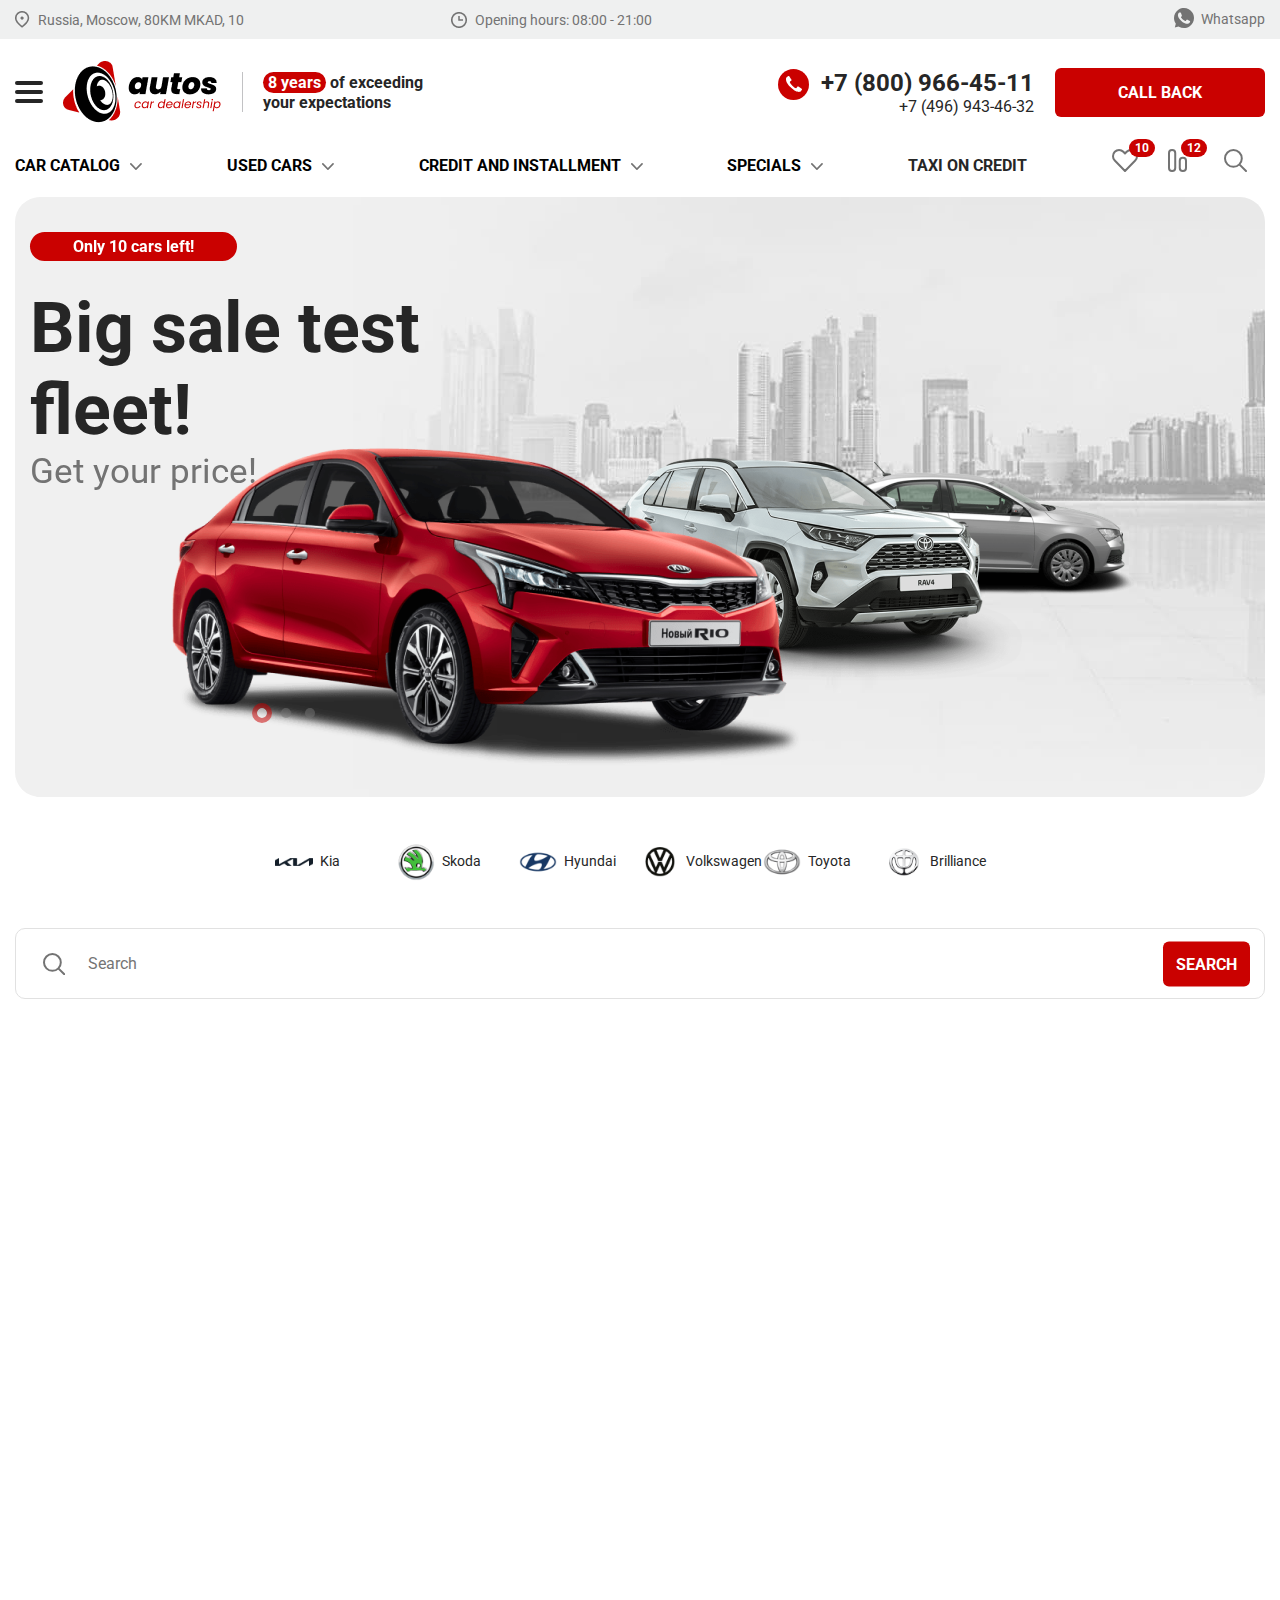
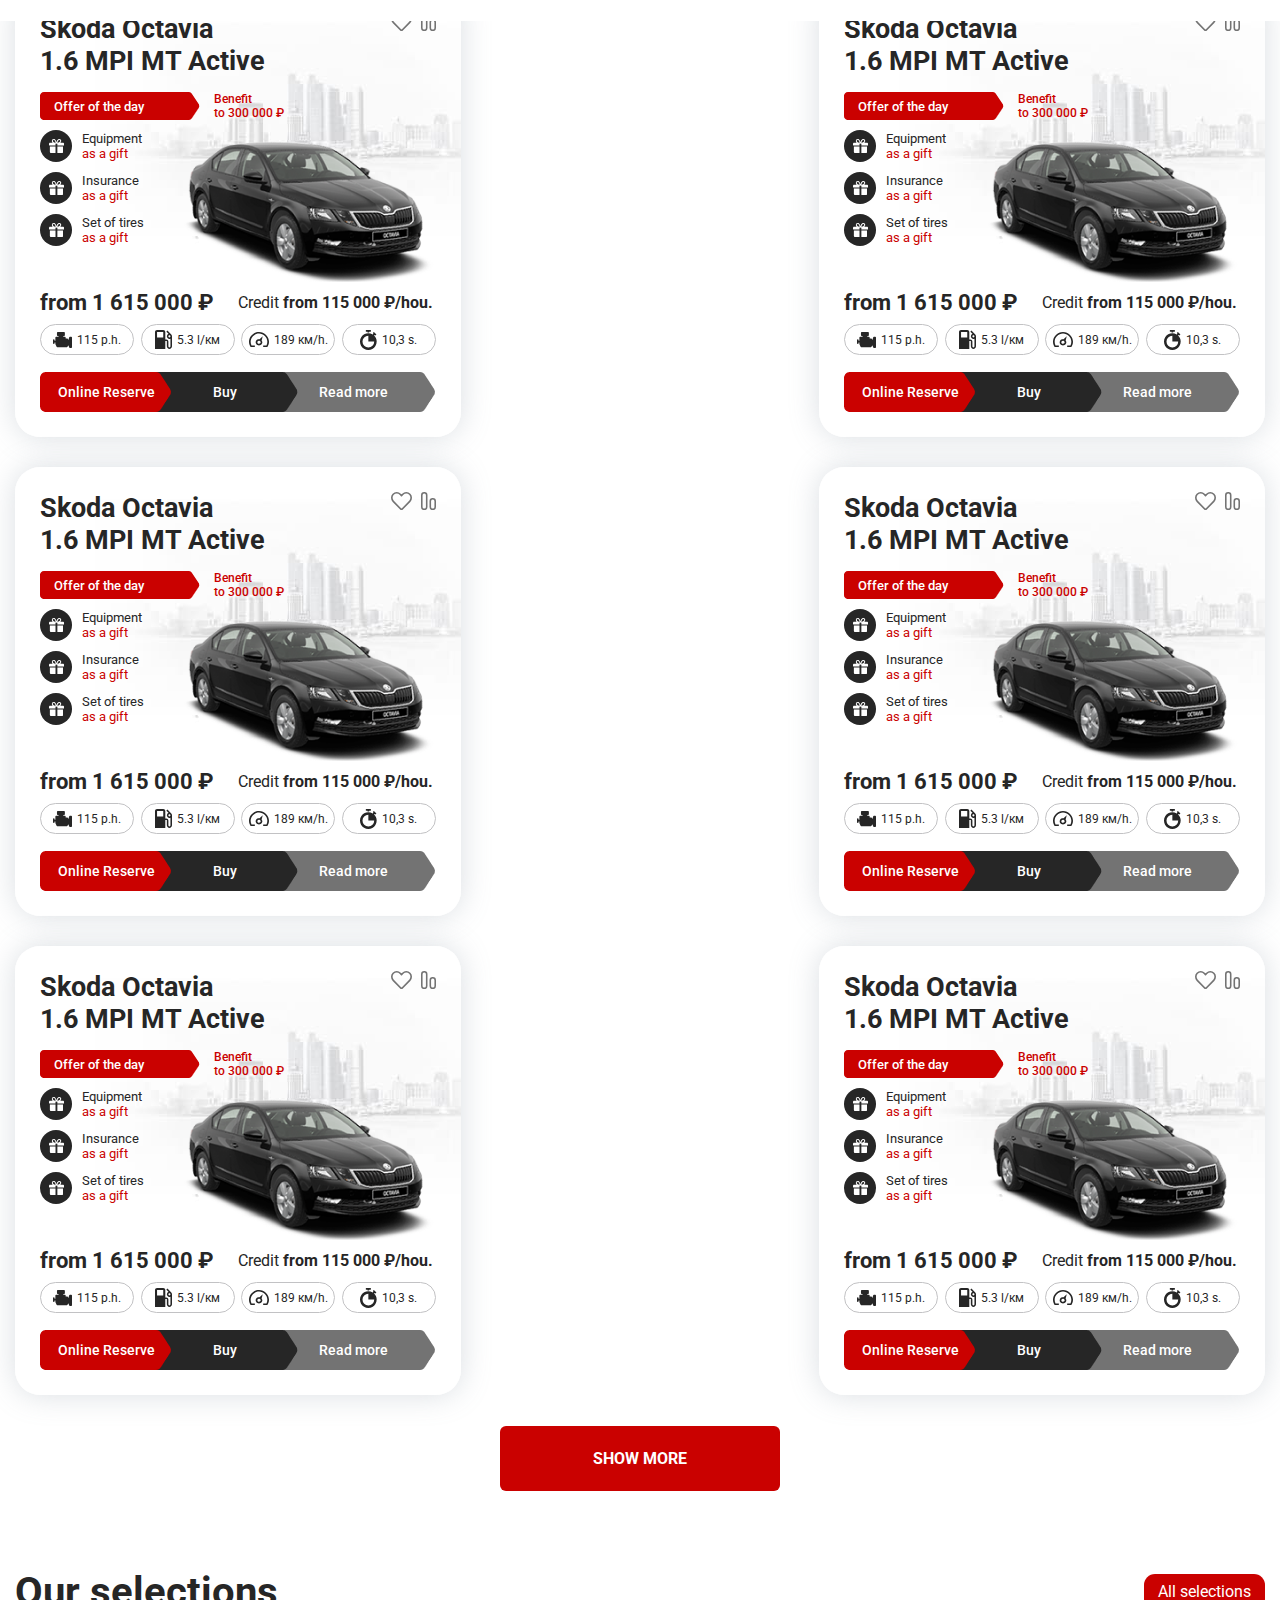
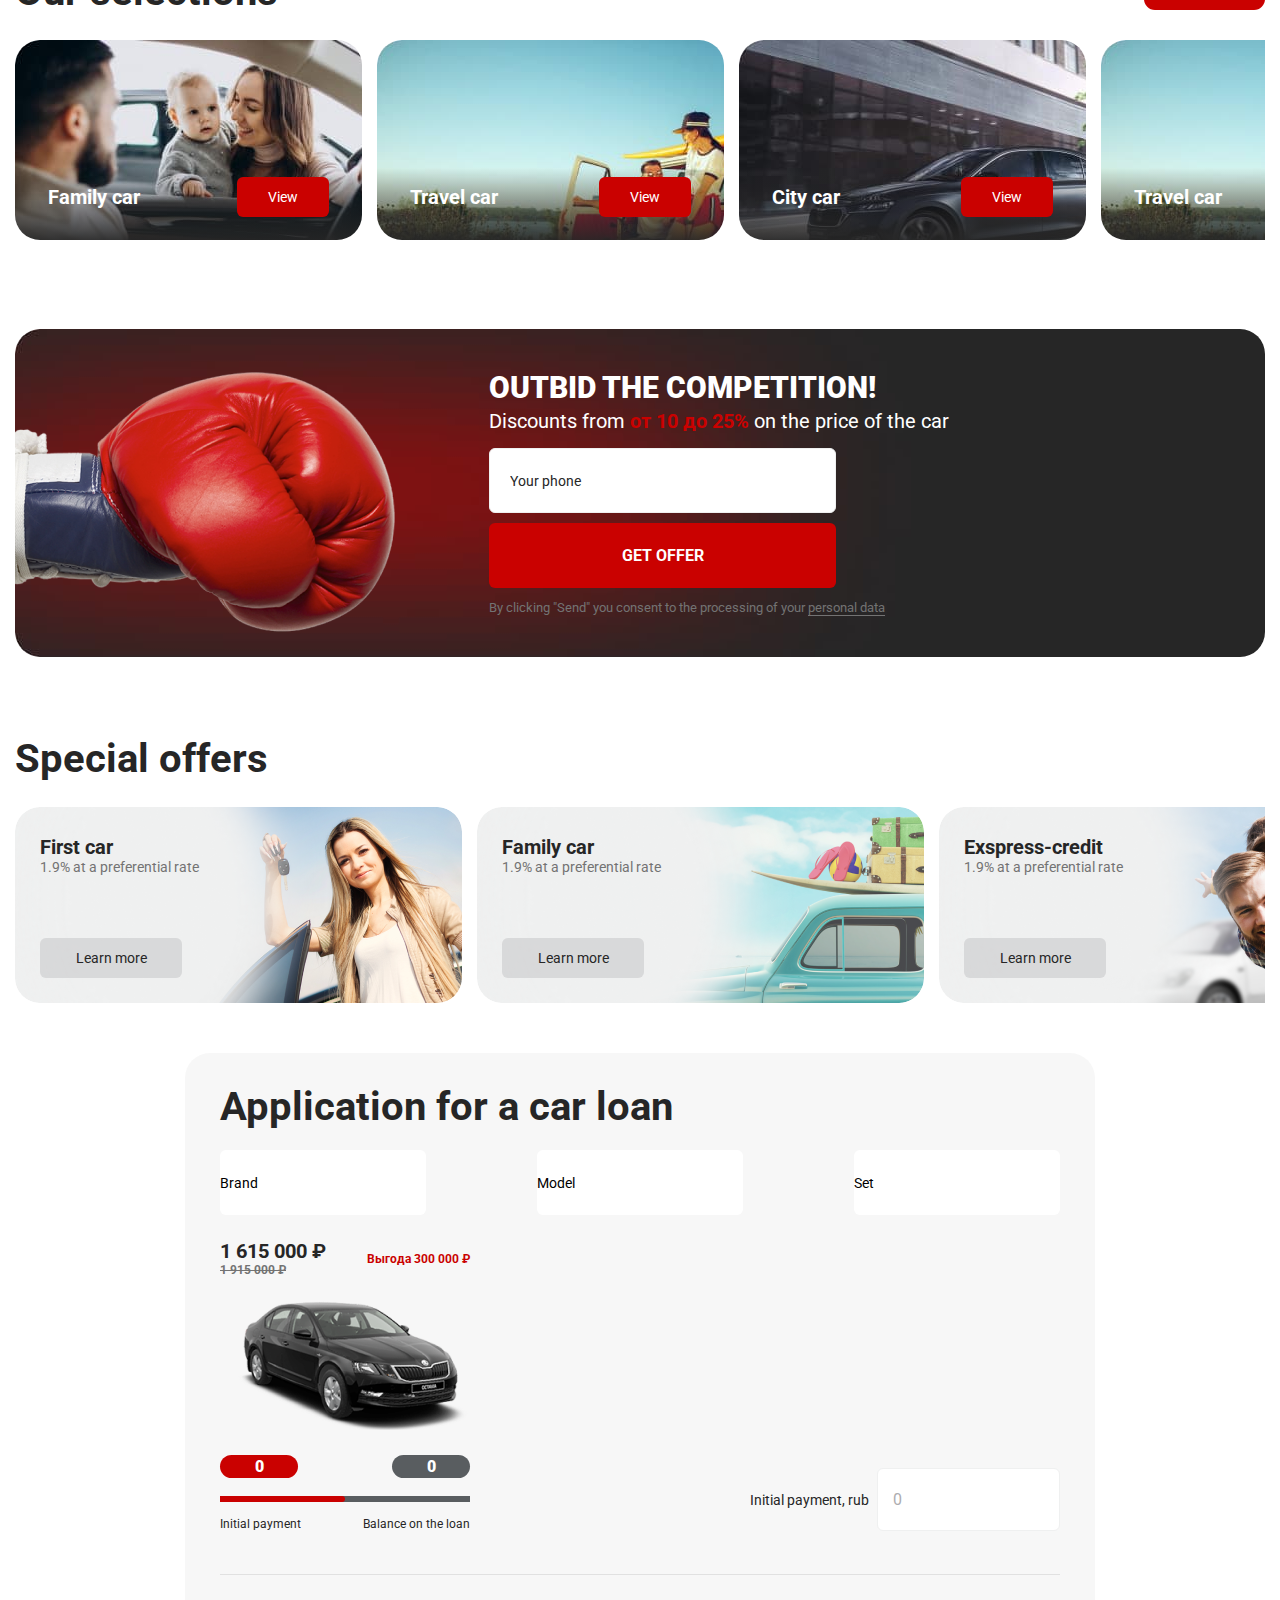
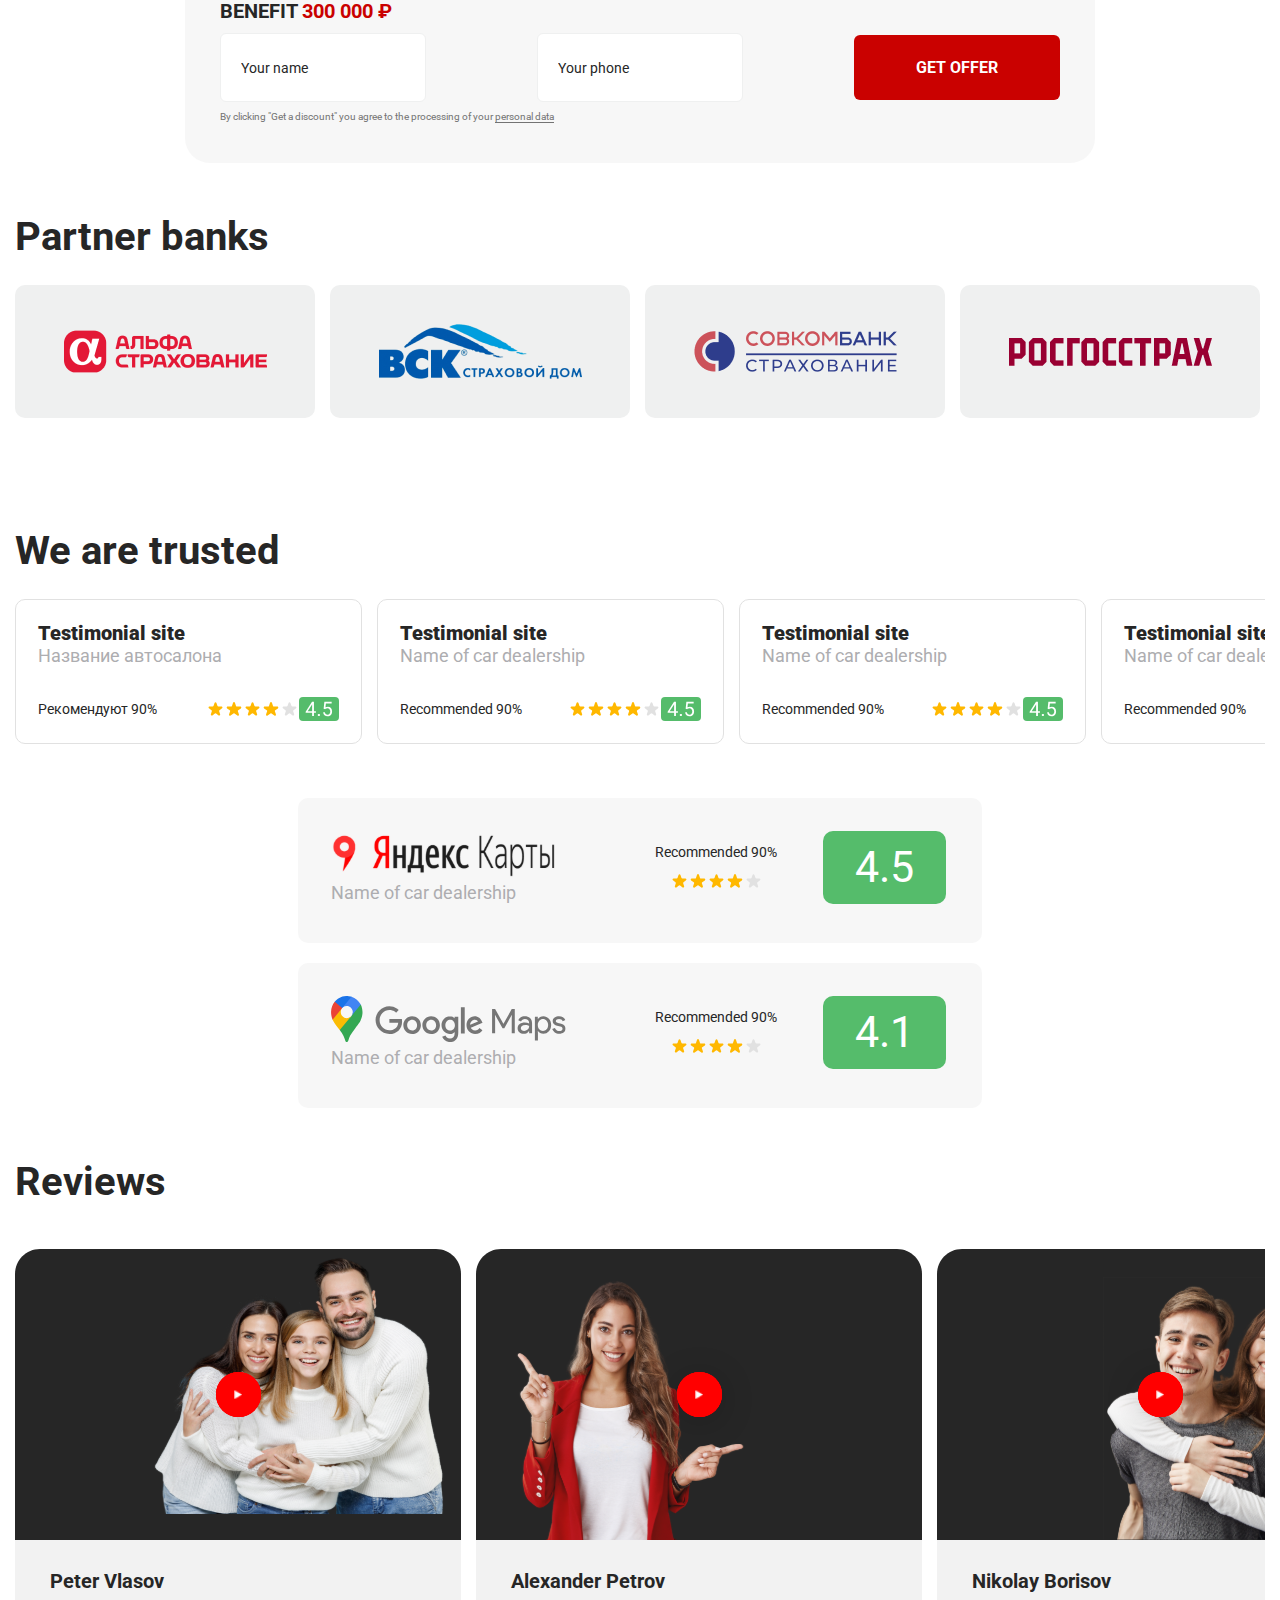
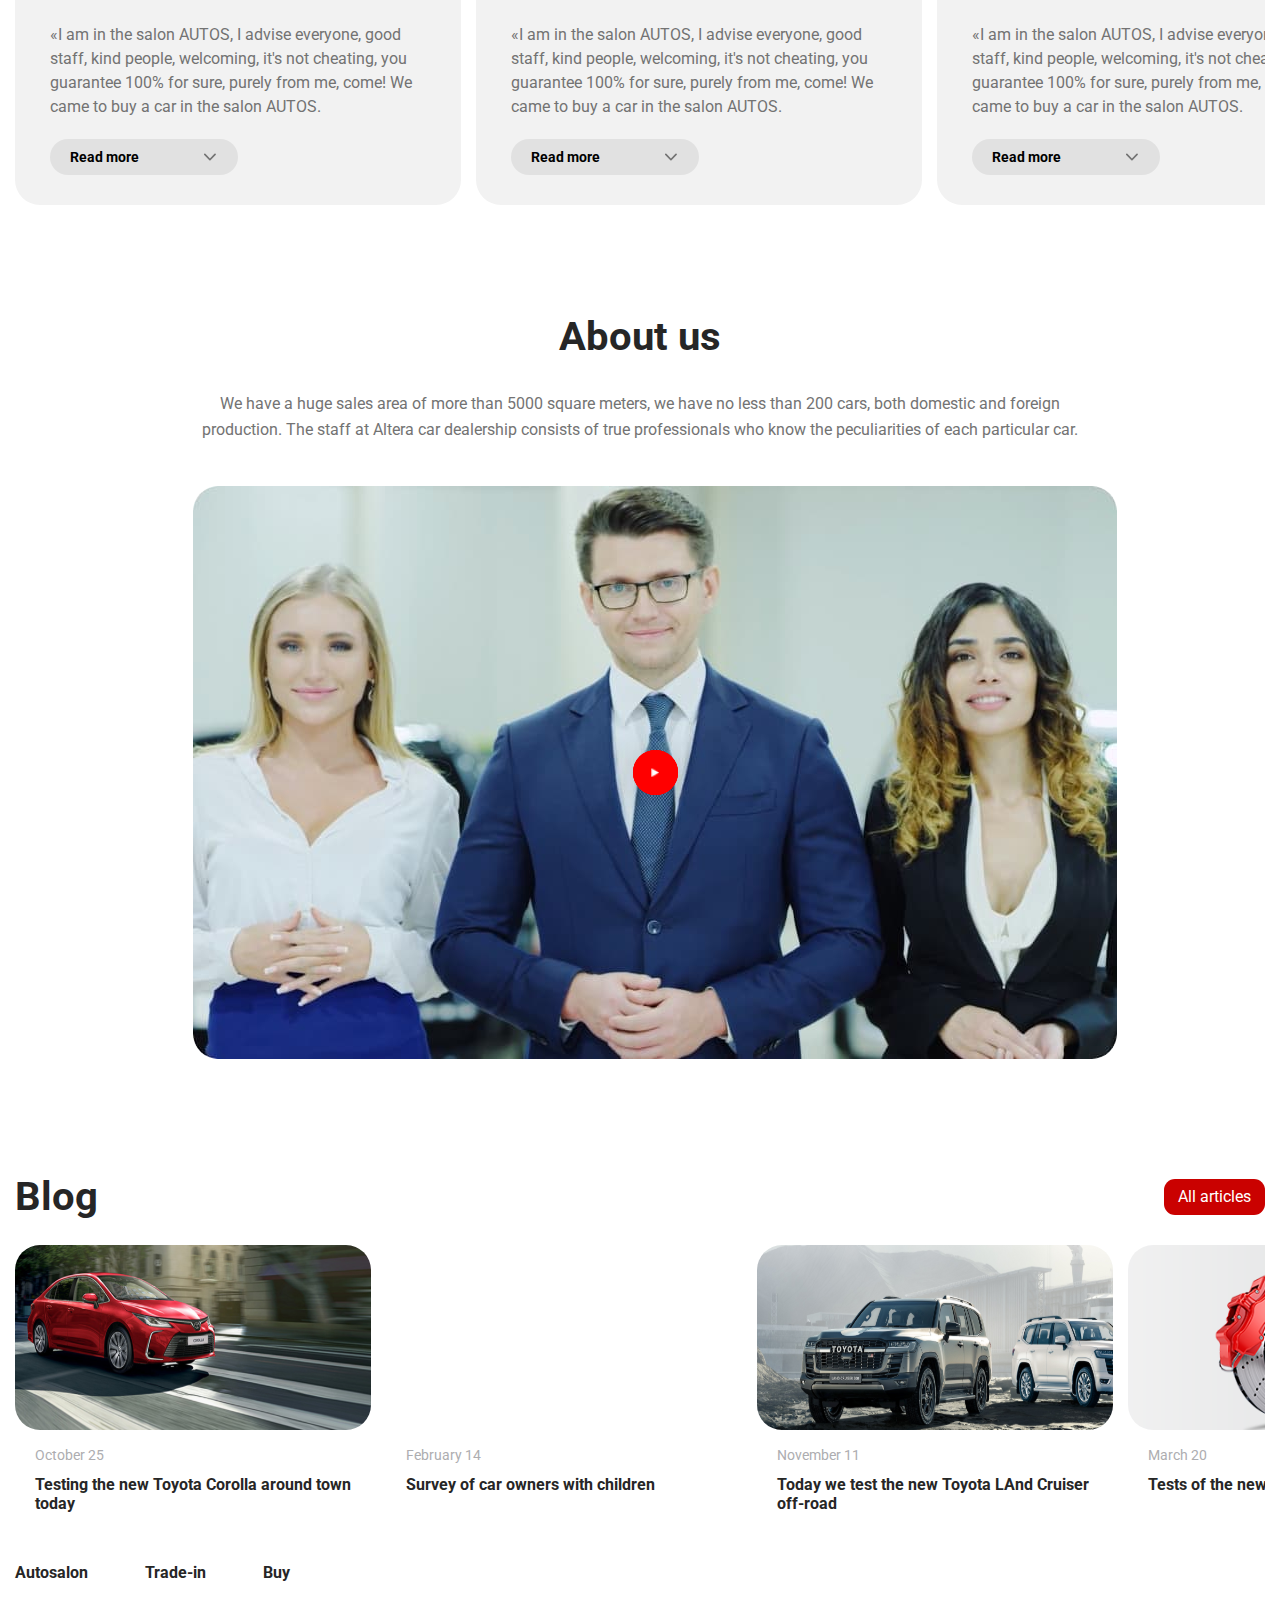
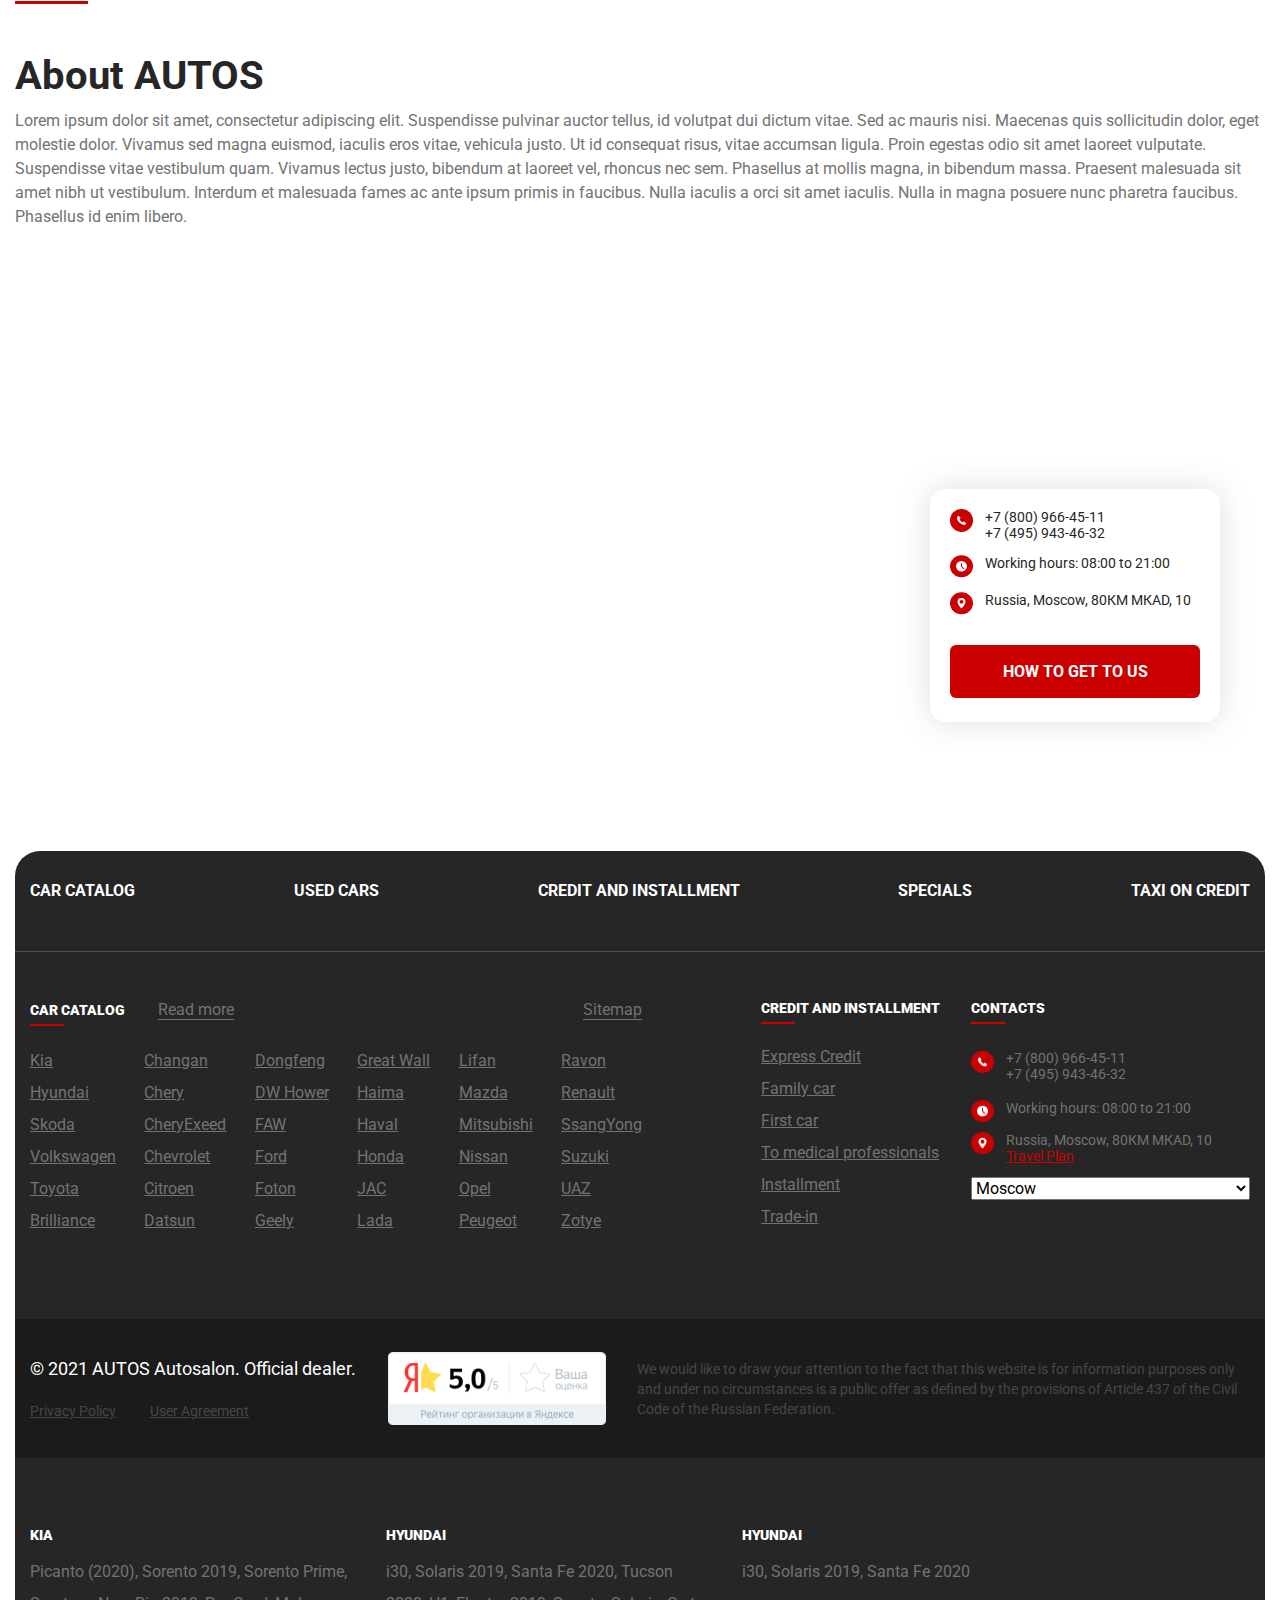
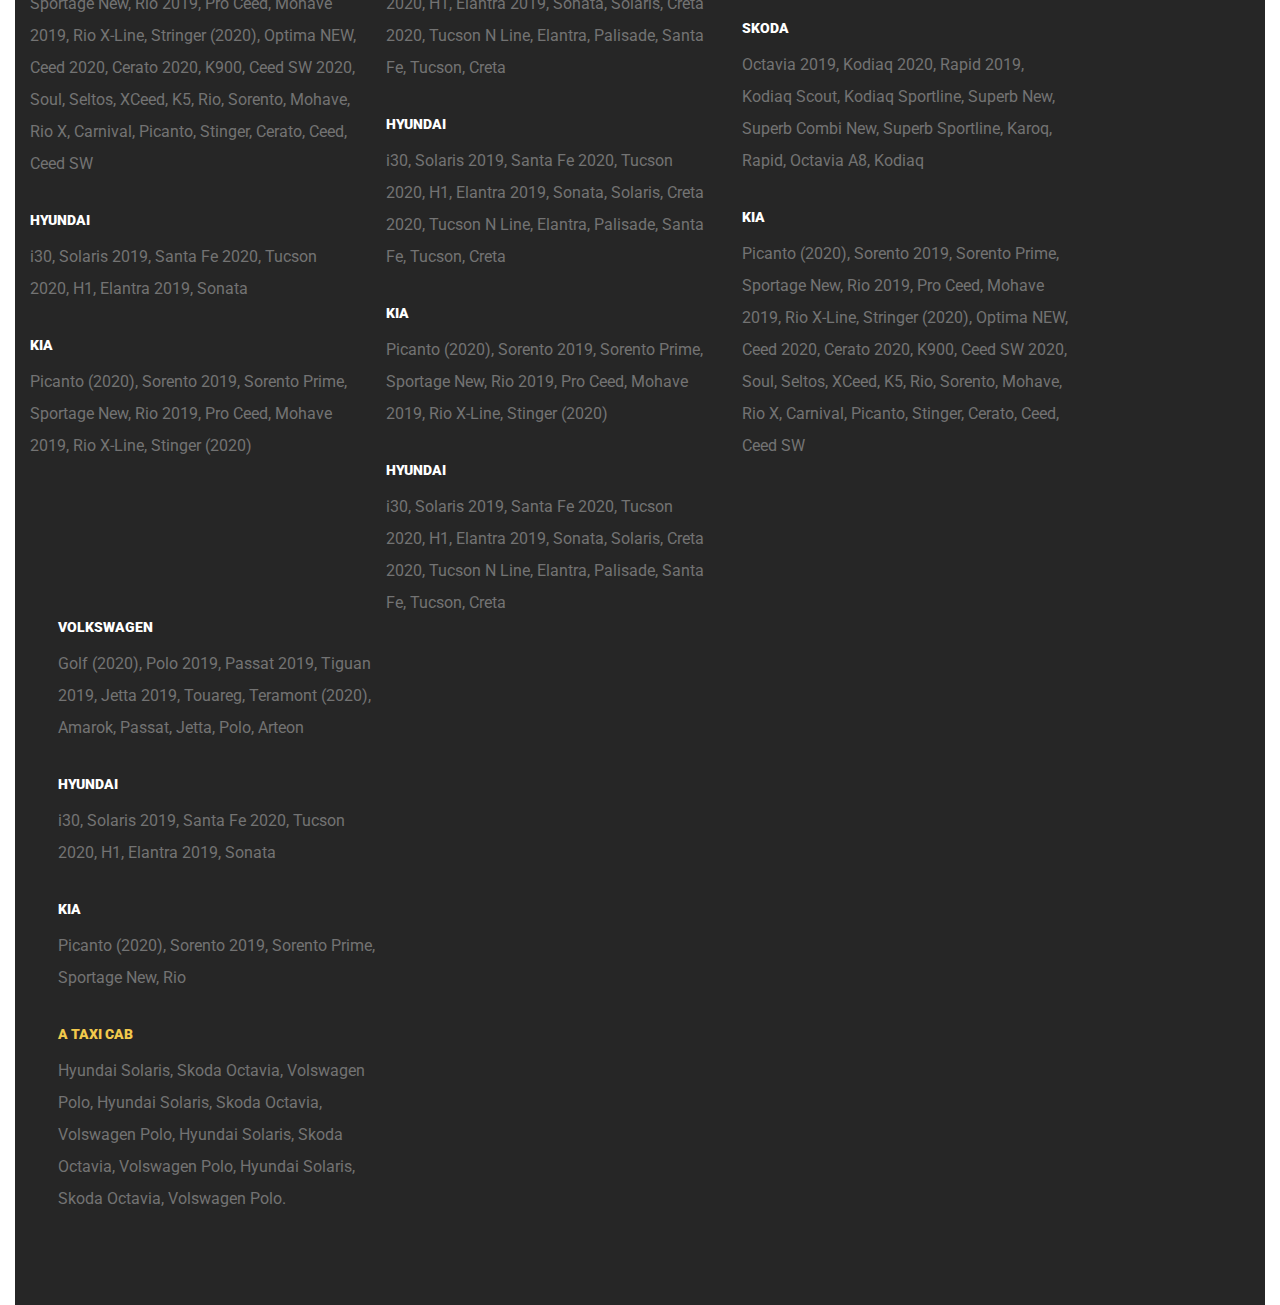
==== commit 416477cc: "Update index.html" ====
--- a/index.html
+++ b/index.html
@@ -4,7 +4,7 @@
 <head>
   <meta charset="UTF-8">
   <meta name="viewport" content="width=device-width, initial-scale=1.0">
-  <title><Main></Main></title>
+  <title>Autos</title>
   <link rel="stylesheet" href="css/style.min.css">
   <link rel="stylesheet" href="css/ion.rangeSlider.min.css">
   <link rel="stylesheet" href="css/jquery.formstyler.theme.css">
@@ -2775,4 +2775,4 @@
   <script src="js/jquery.formstyler.min.js"></script>
 </body>
 
-</html>+</html>
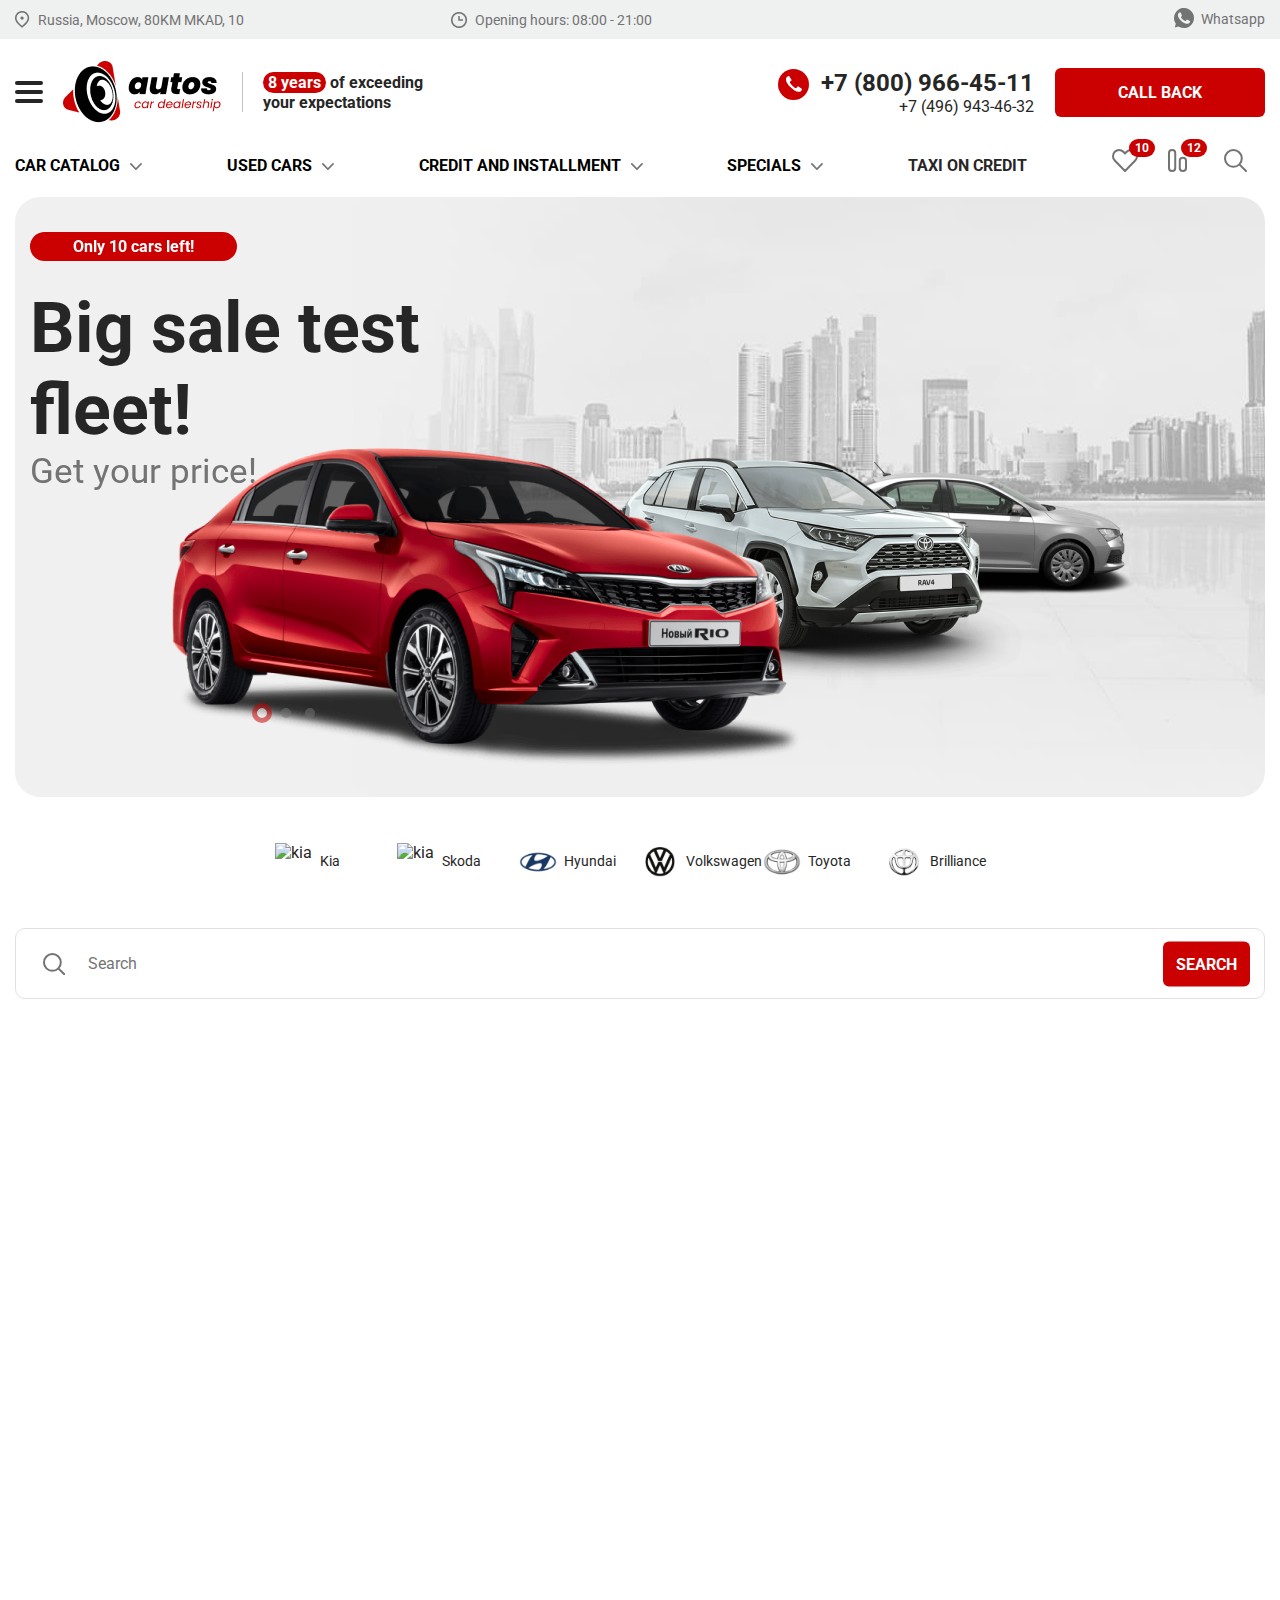
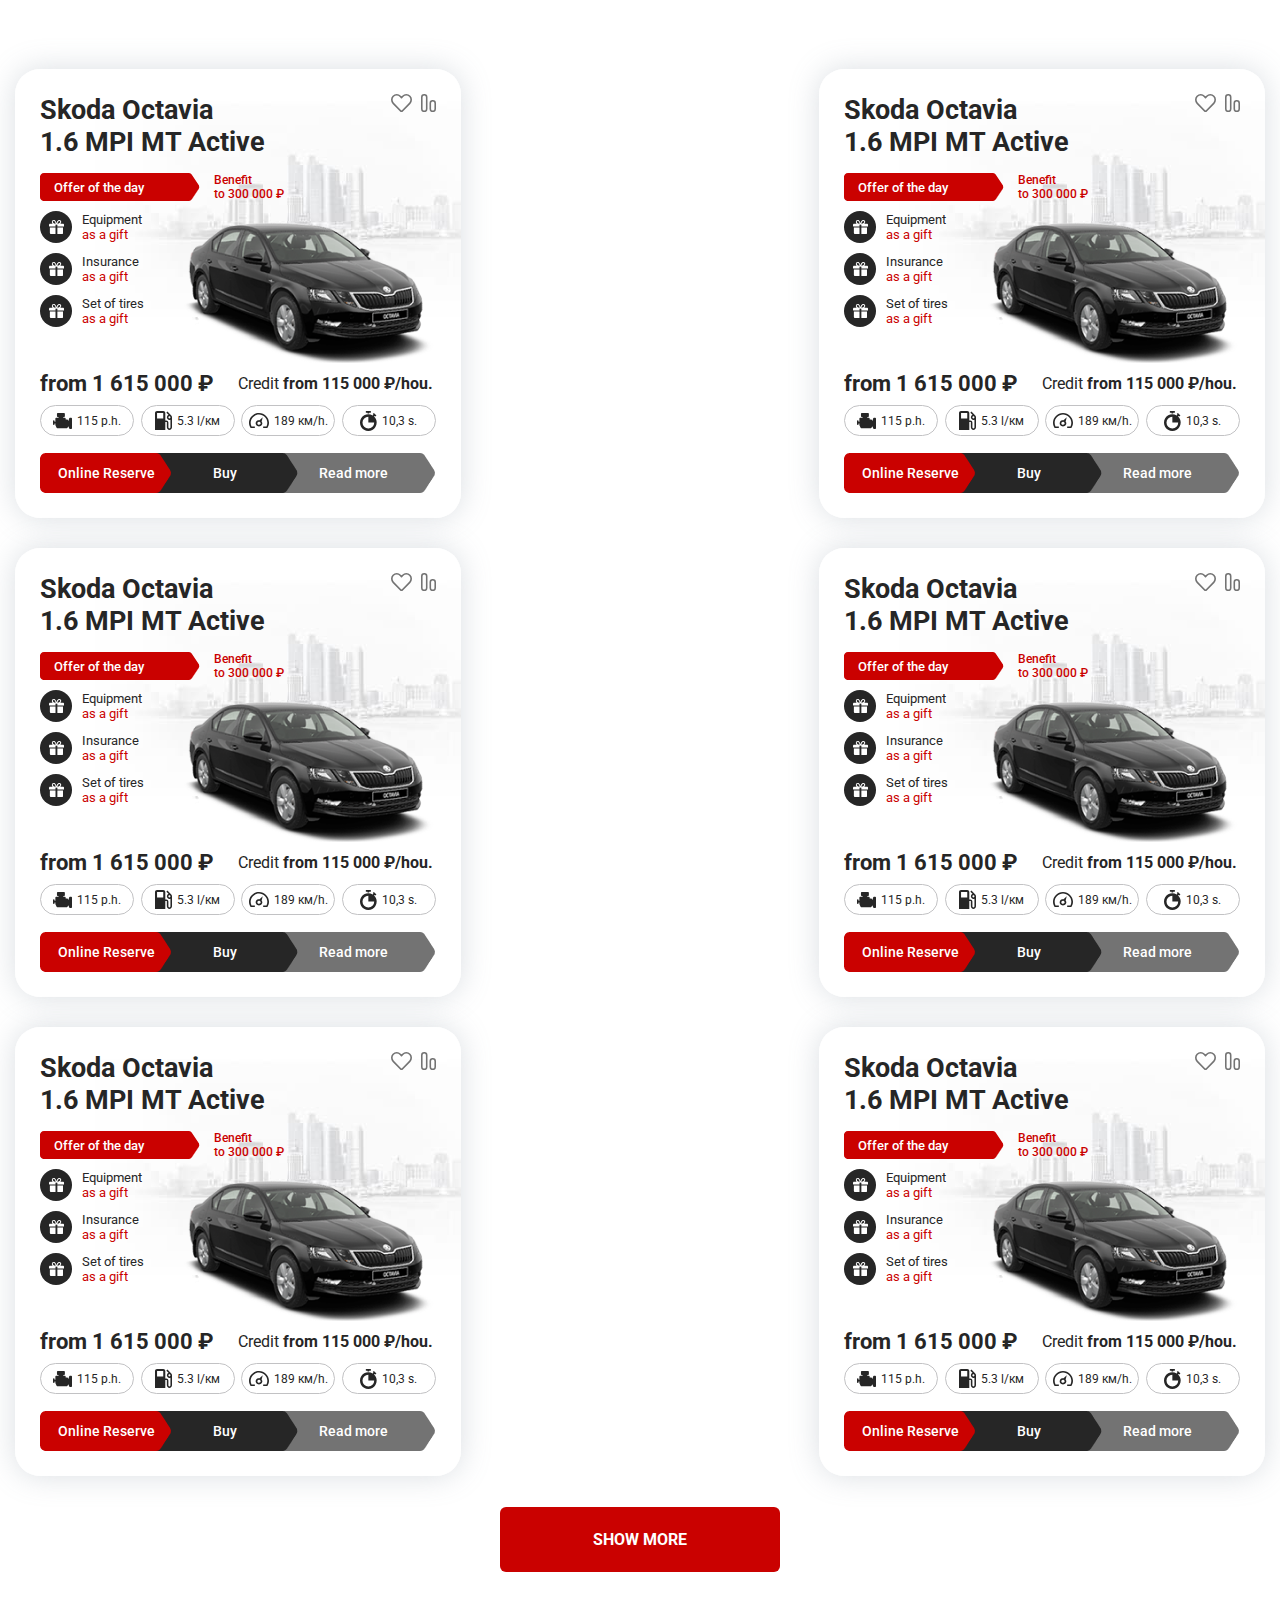
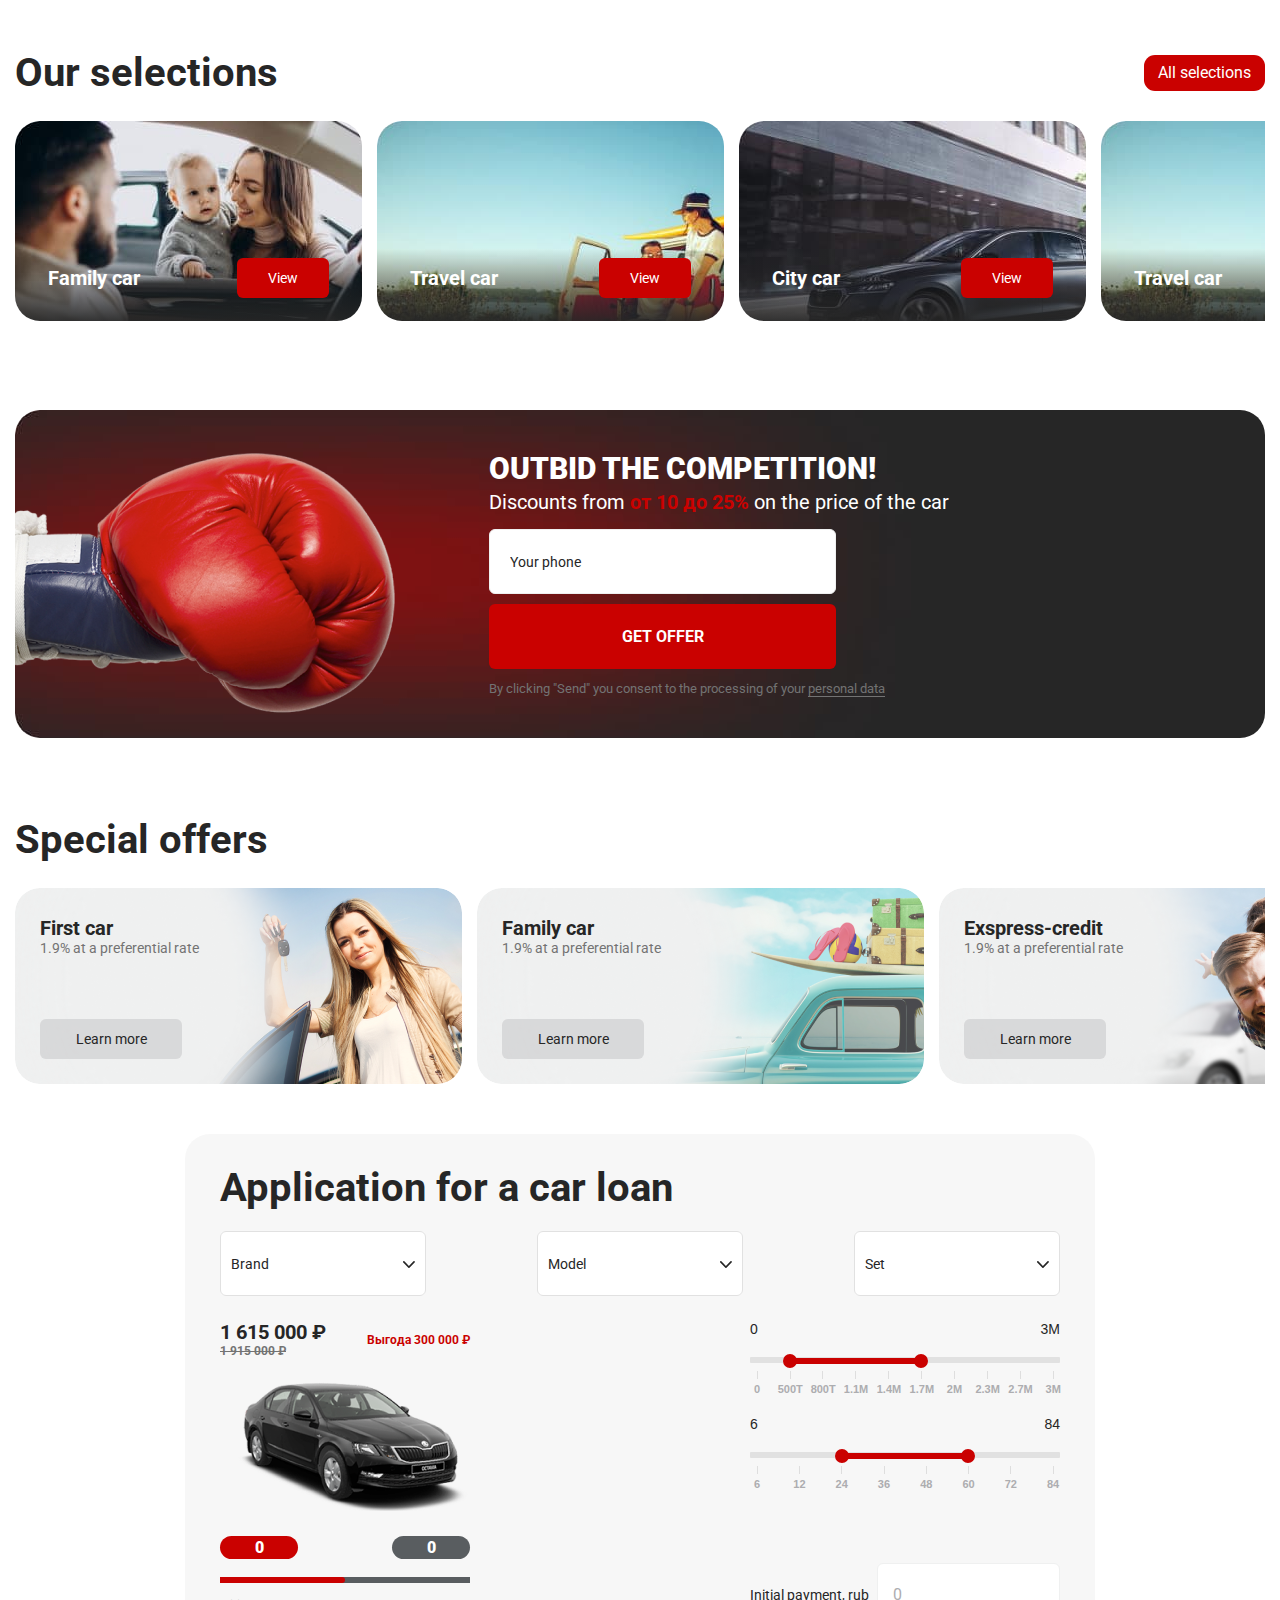
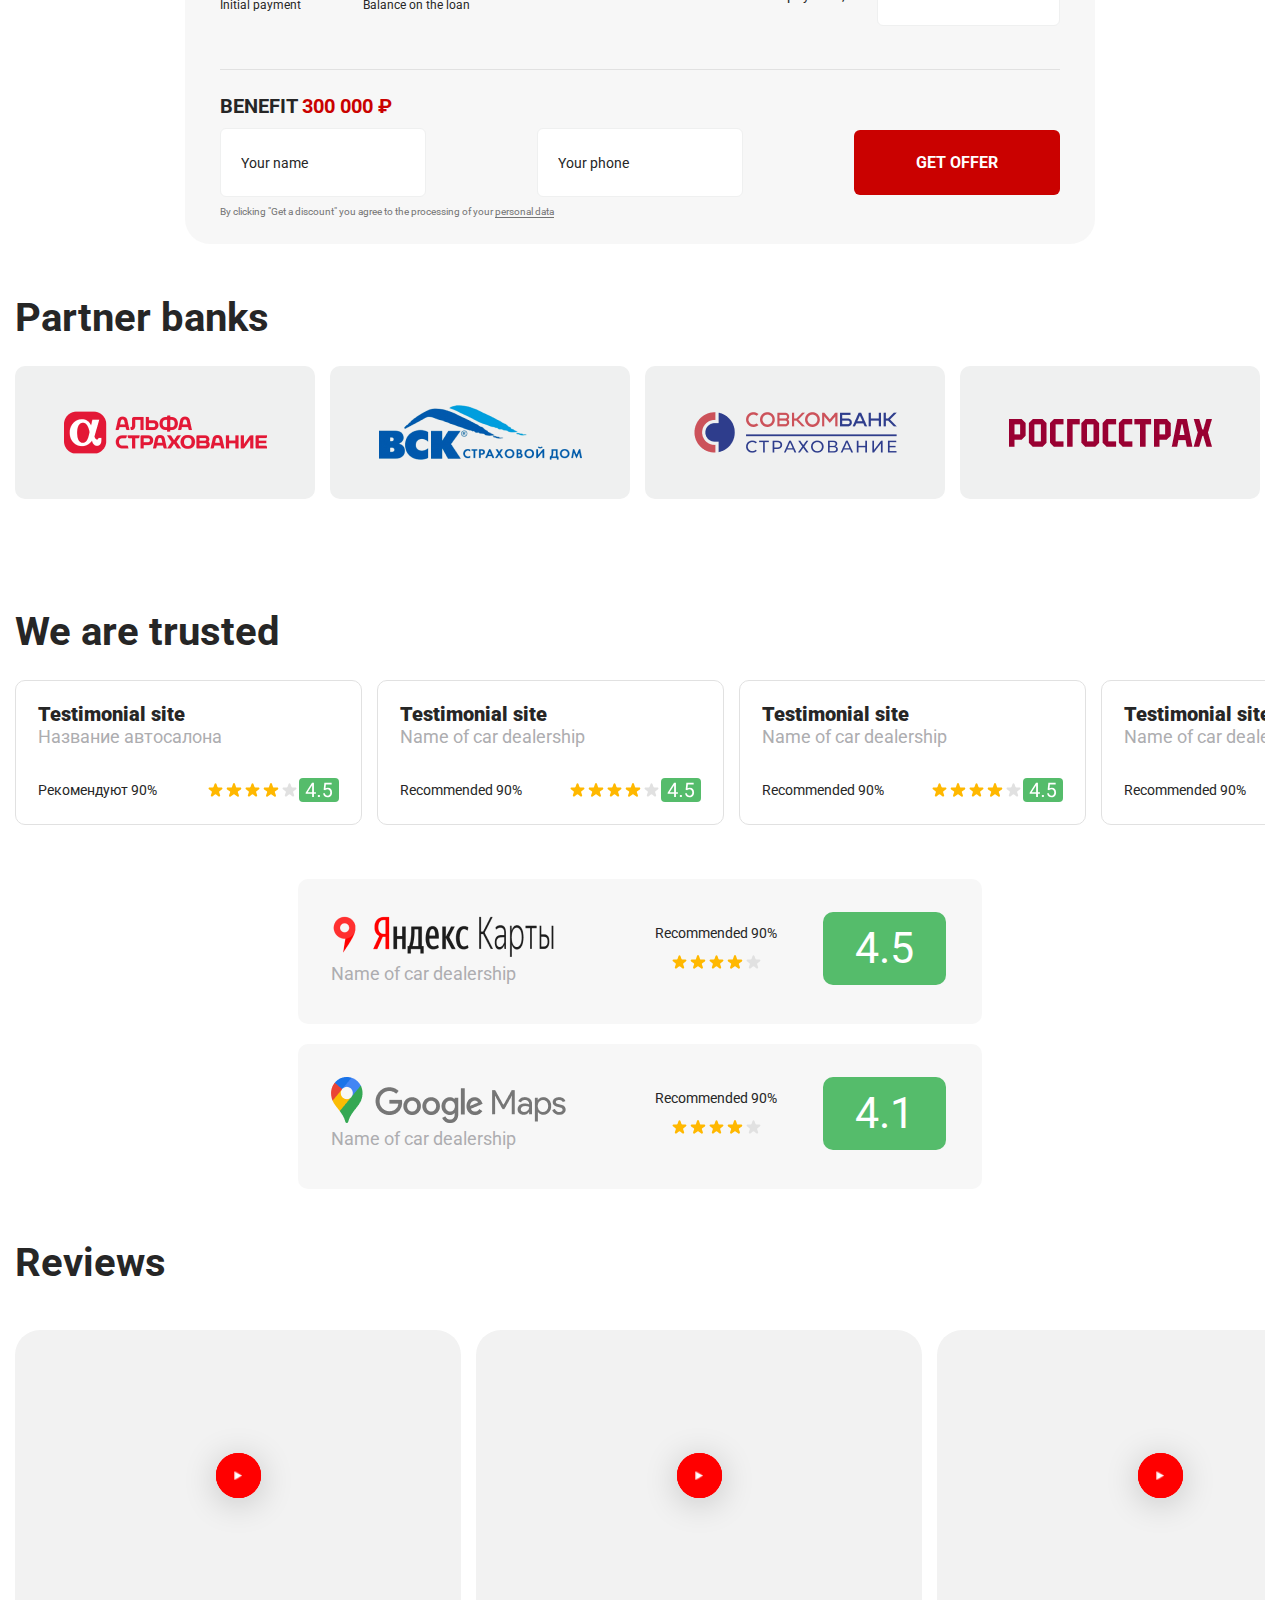
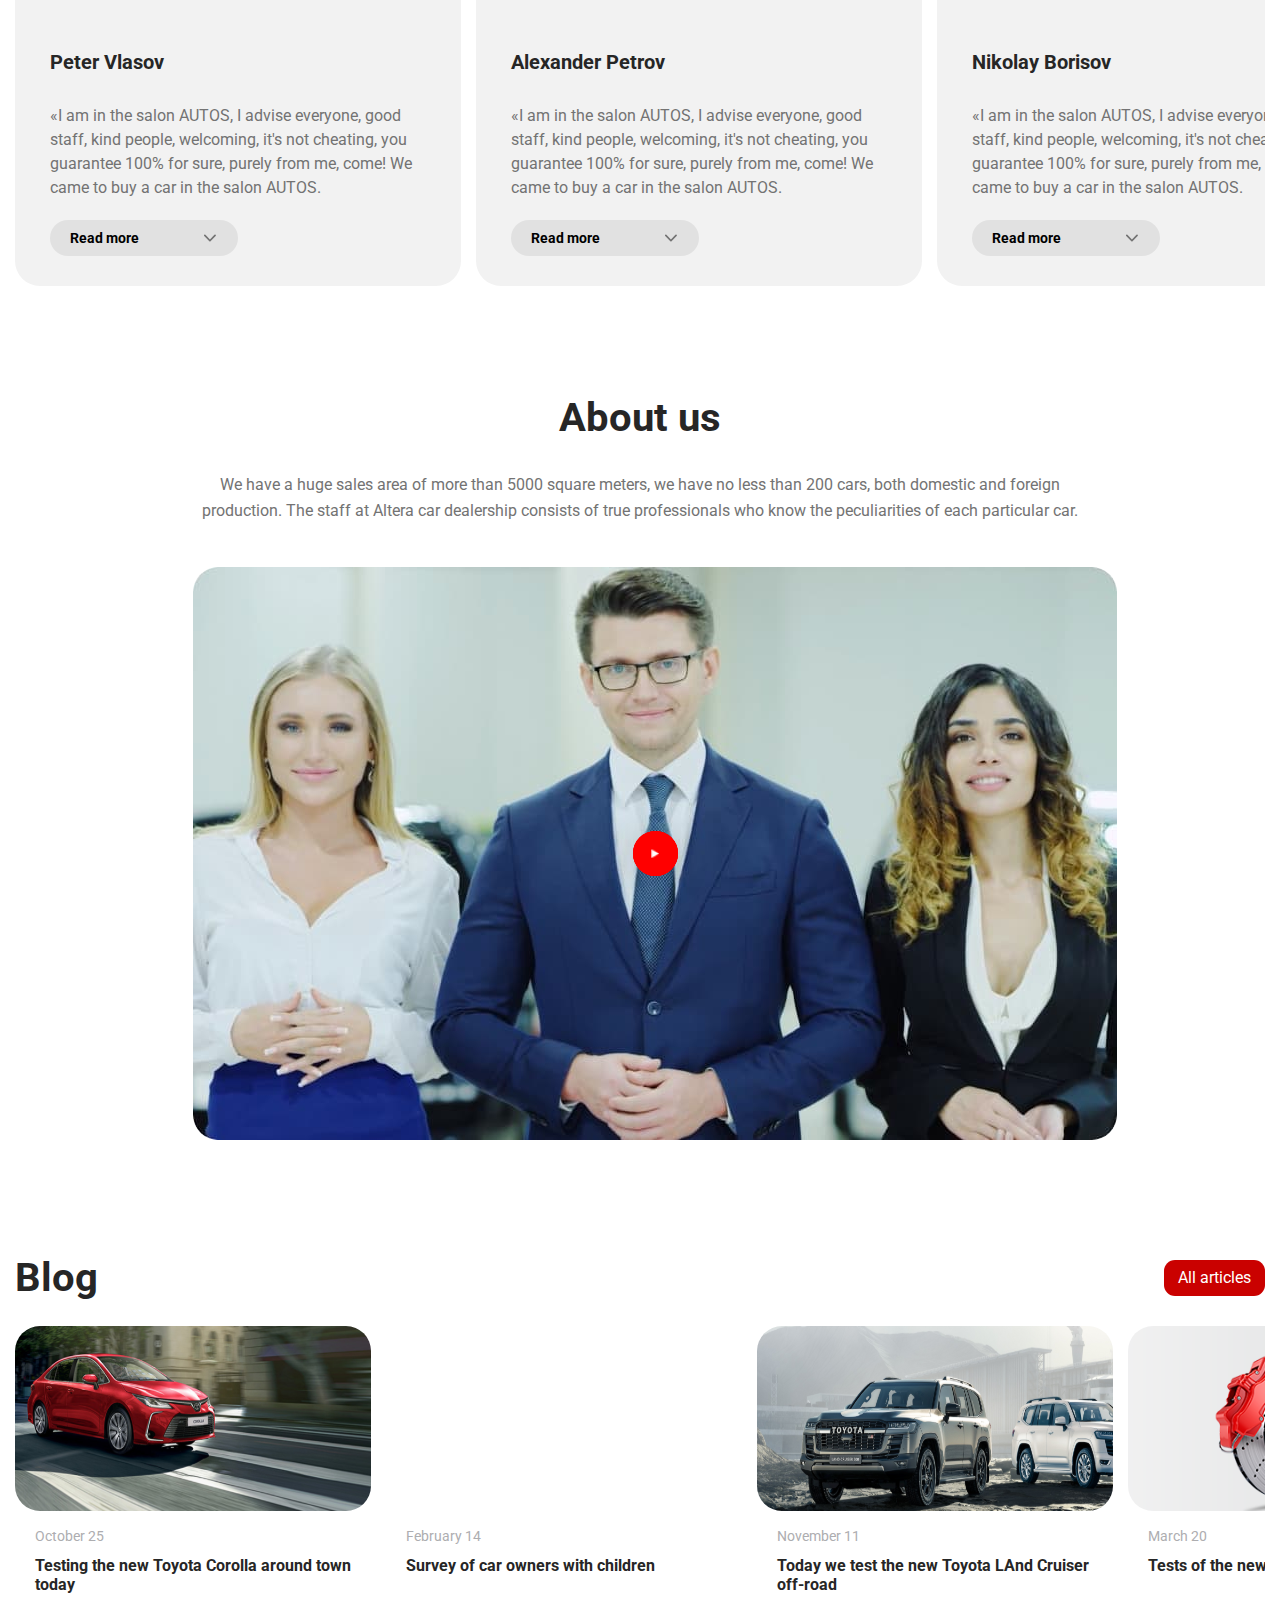
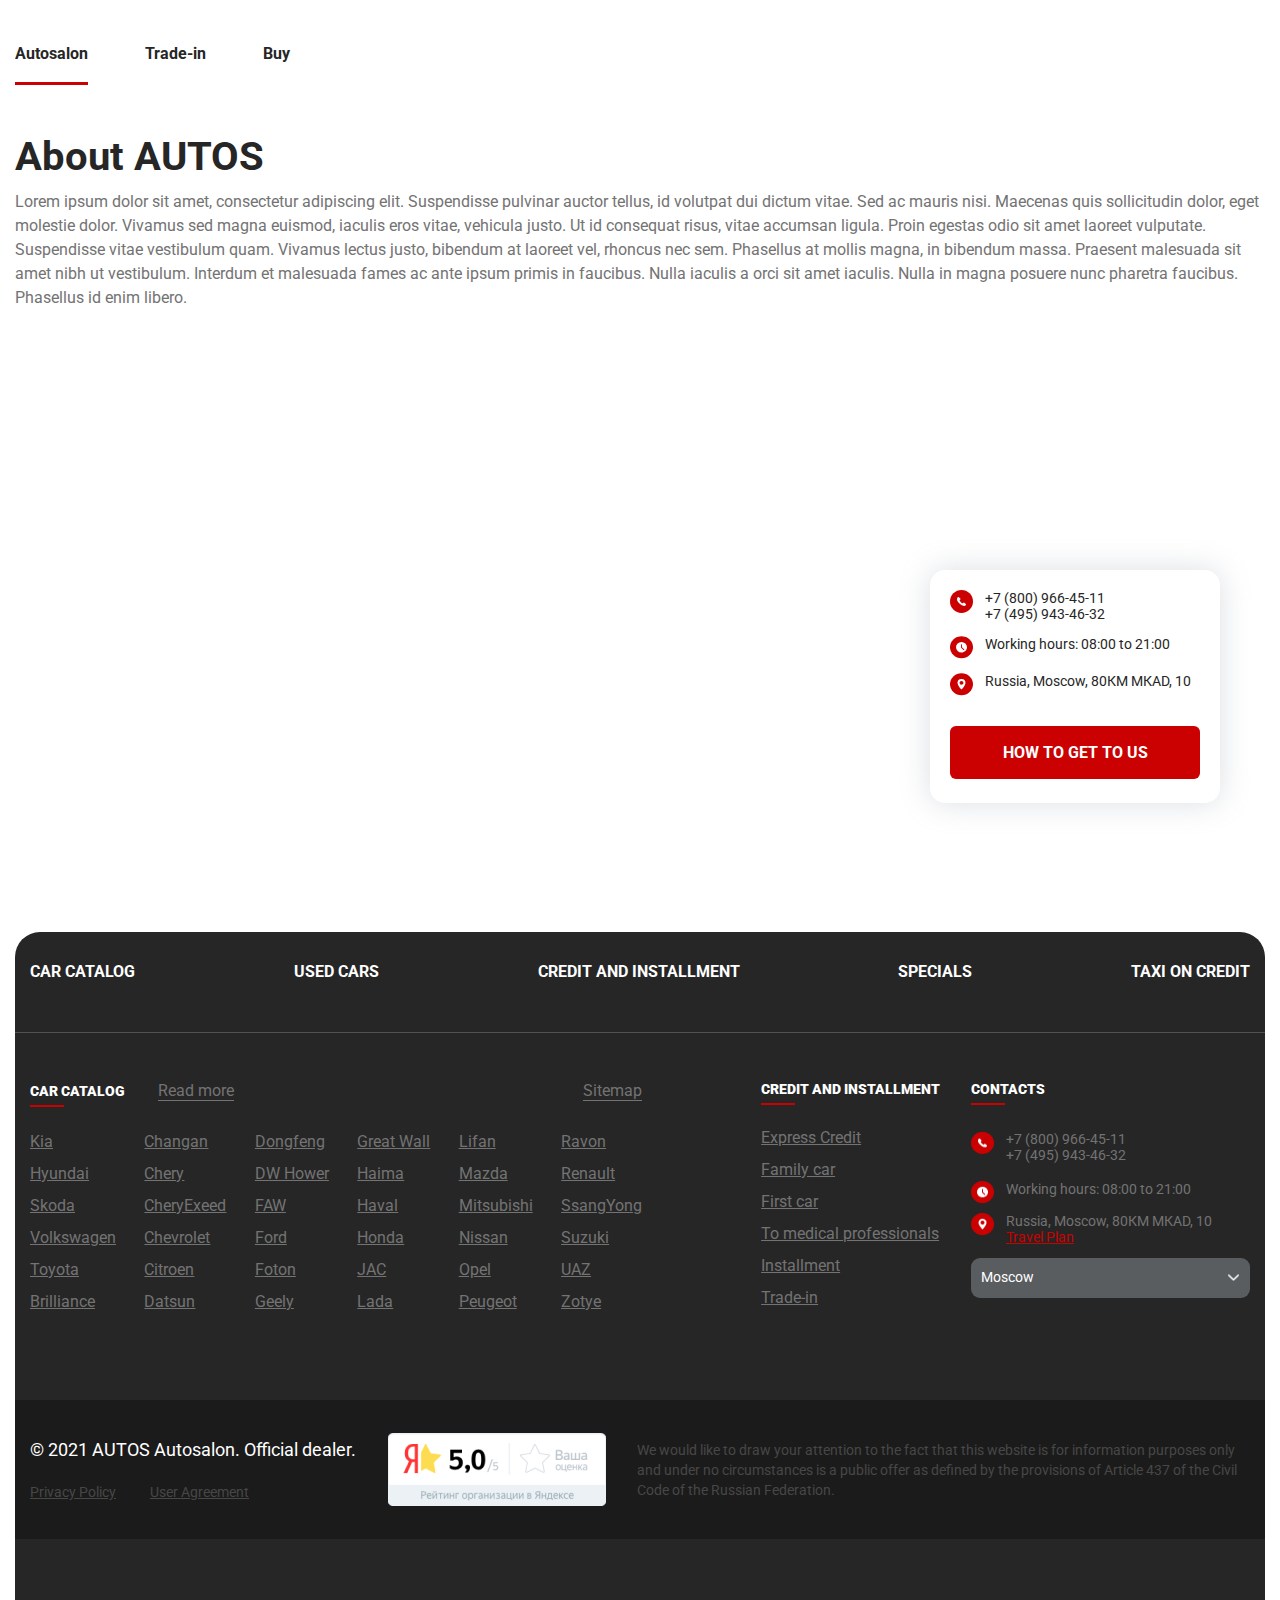
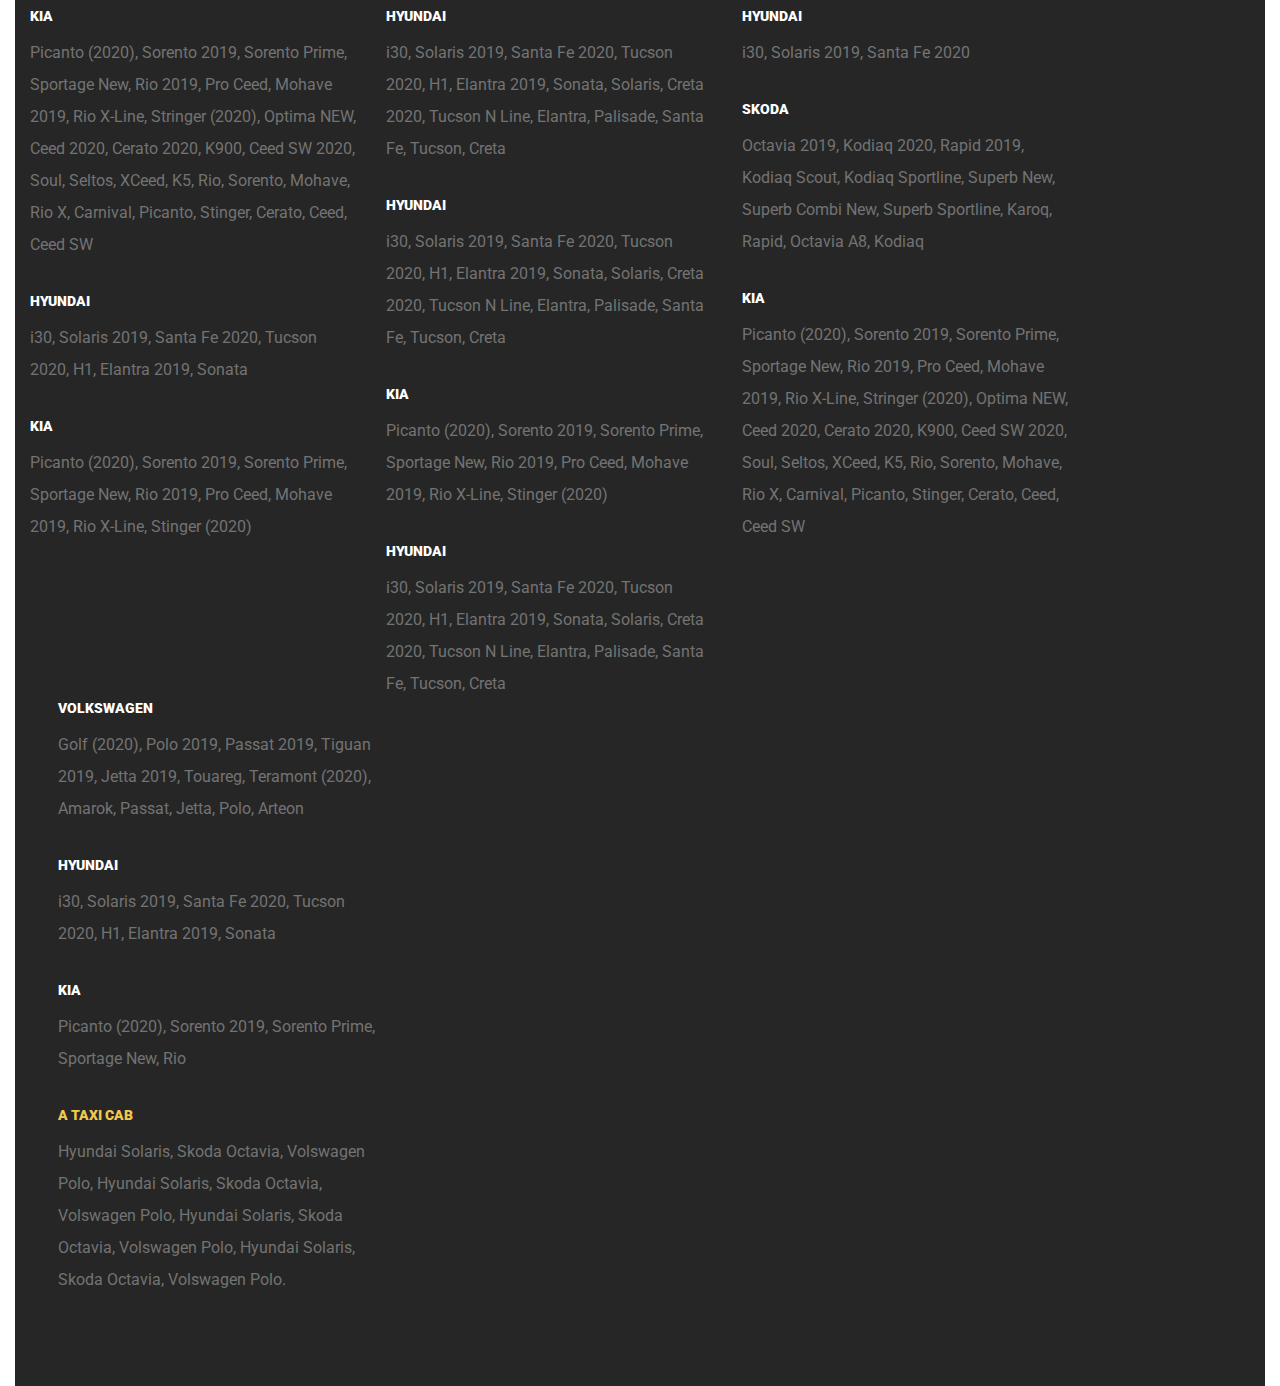
==== commit 8fa5e4c8: "Add files via upload" ====
--- a/index.html
+++ b/index.html
@@ -6,9 +6,6 @@
   <meta name="viewport" content="width=device-width, initial-scale=1.0">
   <title>Autos</title>
   <link rel="stylesheet" href="css/style.min.css">
-  <link rel="stylesheet" href="css/ion.rangeSlider.min.css">
-  <link rel="stylesheet" href="css/jquery.formstyler.theme.css">
-  <link rel="stylesheet" href="css/jquery.formstyler.css">
 </head>
 
 <body>
@@ -1127,7 +1124,7 @@
                 <div class="header__bottom-submenu-items">
                   <div class="header__catalog-block-col car__select-brand-col">
                     <a class="header__catalog-block-col-item car__select-brand-item">
-                      <img class="header__catalog-block-col-img car__select-bran-img" src="images/kia.png" alt="kia">
+                      <img class="header__catalog-block-col-img car__select-bran-img" src="images/kia.svg" alt="kia">
                       <p class="header__catalog-block-col-name car__select-brand-name ">Kia</p>
                     </a>
                     <a class="header__catalog-block-col-item car__select-brand-item">
@@ -1157,7 +1154,7 @@
                   </div>
                   <div class="header__catalog-block-col car__select-brand-col">
                     <a class="header__catalog-block-col-item car__select-brand-item">
-                      <img class="header__catalog-block-col-img car__select-bran-img" src="images/Skoda.png" alt="kia">
+                      <img class="header__catalog-block-col-img car__select-bran-img" src="images/Skoda.svg" alt="kia">
                       <p class="header__catalog-block-col-name car__select-brand-name ">Skoda</p>
                     </a>
                     <a class="header__catalog-block-col-item car__select-brand-item">
@@ -2096,7 +2093,7 @@
           <div class="rank__items">
             <a class="rank__item">
               <div class="rank__item-left">
-                <img class="rank__item-left-img" src="images/yandex-logo.svg" alt="">
+                <img class="rank__item-left-img" src="images/yandex-logo.png" alt="">
                 <p class="rank__item-left-text">Name of car dealership</p>
               </div>
               <div class="rank__item-right">
@@ -2111,7 +2108,7 @@
             </a>
             <a class="rank__item">
               <div class="rank__item-left">
-                <img class="rank__item-left-img" src="images/google-logo.svg" alt="">
+                <img class="rank__item-left-img" src="images/google-logo.png" alt="">
                 <p class="rank__item-left-text">Name of car dealership</p>
               </div>
               <div class="rank__item-right">
@@ -2336,7 +2333,7 @@
             </div>
           </div>
         </div>
-      </div> 
+      </div>
     </main>
   </div>
   <footer class="footer">
@@ -2771,8 +2768,4 @@
     </div>
   </footer>
   <script src="js/main.min.js"></script>
-  <script src="js/ion.rangeSlider.min.js"></script>
-  <script src="js/jquery.formstyler.min.js"></script>
 </body>
-
-</html>
--- a/css/style.min.css
+++ b/css/style.min.css
@@ -1 +1 @@
-@import"https://fonts.googleapis.com/css2?family=Roboto:wght@300;400;500;700;900&display=swap";html{-webkit-box-sizing:border-box;box-sizing:border-box}*,*::after,*::before{-webkit-box-sizing:inherit;box-sizing:inherit}ul[class],ol[class]{padding:0}body,h1,h2,h3,h4,h5,h6,p,ul,ol,li,figure,figcaption,blockquote,dl,dd{margin:0}ul[class]{list-style:none}img{max-width:100%;display:block}input,button,textarea,select{font:inherit}button{padding:0;border:none;background-color:transparent;cursor:pointer}input{padding:0;border:none;background-color:transparent}a{text-decoration:none;cursor:pointer;color:inherit}.slick-slider{position:relative;display:block;-webkit-box-sizing:border-box;box-sizing:border-box;-webkit-touch-callout:none;-webkit-user-select:none;-moz-user-select:none;-ms-user-select:none;user-select:none;-ms-touch-action:pan-y;touch-action:pan-y;-webkit-tap-highlight-color:transparent}.slick-list{position:relative;overflow:hidden;display:block;margin:0;padding:0}.slick-list:focus{outline:none}.slick-list.dragging{cursor:pointer;cursor:hand}.slick-slider .slick-track,.slick-slider .slick-list{-webkit-transform:translate3d(0, 0, 0);-ms-transform:translate3d(0, 0, 0);transform:translate3d(0, 0, 0)}.slick-track{position:relative;left:0;top:0;display:block;margin-left:auto;margin-right:auto}.slick-track:before,.slick-track:after{content:"";display:table}.slick-track:after{clear:both}.slick-loading .slick-track{visibility:hidden}.slick-slide{float:left;height:100%;min-height:1px;display:none}[dir=rtl] .slick-slide{float:right}.slick-slide img{display:block}.slick-slide.slick-loading img{display:none}.slick-slide.dragging img{pointer-events:none}.slick-initialized .slick-slide{display:block}.slick-loading .slick-slide{visibility:hidden}.slick-vertical .slick-slide{display:block;height:auto;border:1px solid transparent}.slick-arrow.slick-hidden{display:none}html,body{height:100%;scroll-behavior:smooth}body{position:relative;overflow-x:hidden;min-width:320px;font-family:"Roboto",sans-serif;font-weight:400;font-size:16px;color:#262626}.wrapper{display:-webkit-box;display:-ms-flexbox;display:flex;-webkit-box-orient:vertical;-webkit-box-direction:normal;-ms-flex-direction:column;flex-direction:column;min-height:100%}.main{-webkit-box-flex:1;-ms-flex:1 1 auto;flex:1 1 auto}.footer{-webkit-box-flex:0;-ms-flex:0 0 auto;flex:0 0 auto}.container-1{max-width:1430px;margin:0 auto;padding:0 15px}.container-2{max-width:1900px;margin:0 auto;padding:0 15px}.btn-bigred{font-weight:700;font-size:16px;line-height:19px;text-transform:uppercase;color:#fff;background:#ca0100;border-radius:6px;-webkit-transition:all .3s;-o-transition:all .3s;transition:all .3s}.btn-bigred:hover{background:#b80201}.title-1{font-weight:700;color:#262626}.slick-dots{position:absolute;bottom:83px;left:235px}.slick-dots button{padding:0;margin:0;font-size:0;width:10px;height:10px;border-radius:50%;background:#737373;opacity:.52}.slick-dots li{display:inline-block;padding:0 7px}.slick-dots .slick-active button{outline:5px solid #ca0100;background-color:#fff}.top__slider{width:100%}.top__slider-item{position:relative}.top__slider-btn{background-color:transparent;border:none;position:absolute;top:50%;-webkit-transform:translateY(-50%);-ms-transform:translateY(-50%);transform:translateY(-50%);margin:0;padding:0;z-index:1;cursor:pointer}.top__slider-btnprev{left:57px}.top__slider-btnnext{right:57px}.selection__slider-button{background-color:transparent;border:none;position:absolute;margin:0;padding:0;z-index:1;cursor:pointer}.selection__slider-btnnext{right:9px;top:-102px}.selection__slider-btnprev{top:-124px;right:45px}.header{position:fixed;left:0;top:0;right:0;z-index:100}.header__top{background:#eff0f0;padding:11px 0}.header__top-inner{display:-webkit-box;display:-ms-flexbox;display:flex;-webkit-box-pack:justify;-ms-flex-pack:justify;justify-content:space-between}.header__top-list{display:-webkit-box;display:-ms-flexbox;display:flex}.header__top-item{display:-webkit-box;display:-ms-flexbox;display:flex;-webkit-box-align:center;-ms-flex-align:center;align-items:center}.header__top-item:first-child{margin-right:207px}.header__top-item img{margin-right:8px}.header__top-item-link{display:inline-block;font-size:14px;line-height:16px;color:#737373}.header__top-item-call,.header__top-item-number{display:inline-block;font-weight:700;font-size:11px;line-height:13px}.header__top-item-call,.header__top-item-number{display:none}.header__top-watsup{display:block;font-size:14px;line-height:16px;color:#737373;position:relative;padding-left:27px}.header__top-watsup::after{content:"";width:20px;height:20px;position:absolute;top:-3px;left:0;background:url(../images/watsup-icon.svg) no-repeat 0 0}.header__middle{padding:22px 0 26px;background:#fff}.header__middle-inner{display:-webkit-box;display:-ms-flexbox;display:flex;-webkit-box-pack:justify;-ms-flex-pack:justify;justify-content:space-between;-webkit-box-align:center;-ms-flex-align:center;align-items:center}.header__logo{padding:0 14px 0 20px;min-width:165px}.header__middle-left{display:-webkit-box;display:-ms-flexbox;display:flex;-webkit-box-align:center;-ms-flex-align:center;align-items:center}.header__middle-slogan{padding-left:20px;border-left:1px solid #c2c2c4;font-weight:700;line-height:19px}.header__middle-slogan span{display:inline-block;background:#ca0100;border-radius:22px;color:#fff;padding:1px 5px}.header__middle-center-list{display:-webkit-box;display:-ms-flexbox;display:flex}.header__middle-center-list-item+.header__middle-center-list-item{margin-left:16px}.header__middle-center-list-link{font-size:14px;line-height:16px;-webkit-transition:all .5s ease;-o-transition:all .5s ease;transition:all .5s ease}.header__middle-center-list-link:hover{color:#ca0100;text-decoration:underline}.header__middle-right{display:-webkit-box;display:-ms-flexbox;display:flex;-webkit-box-align:center;-ms-flex-align:center;align-items:center}.header__middle-contact{margin-right:21px;padding-left:43px;position:relative}.header__middle-contact::after{content:"";height:31px;width:31px;position:absolute;top:0;left:0;background:url(../images/tel-icon.svg) no-repeat 0 0}.header__middle-contact-mum1{display:block;font-weight:700;font-size:24px;line-height:28px;text-align:right}.header__middle-contact-num2{display:block;line-height:19px;text-align:right}.header__middle-contact-btn{padding:15px 63px}.header__middle-mobile{display:none;position:relative;width:290px;height:311px}.header .mobile__contact-form{display:none;width:290px;height:170px;background:rgba(239,240,240,.7);border-radius:25px;padding:25px 90px 25px 25px;position:absolute;bottom:-38px;right:0}.header .mobile__contact-form .map__form-tel-desc a{font-size:16px;line-height:19px}.header .mobile__contact-form .map__form-adress{margin-bottom:0}.header__form{display:none}.header__bottom{background:#fff}.header__bottom-inner{display:-webkit-box;display:-ms-flexbox;display:flex;-webkit-box-pack:justify;-ms-flex-pack:justify;justify-content:space-between;-webkit-box-align:center;-ms-flex-align:center;align-items:center}.header .dropdown__btn{font-weight:700;line-height:19px;text-transform:uppercase;position:relative;padding-right:22px}.header .dropdown__btn:hover{color:#ca0100}.header .dropdown__btn::after{content:"";width:12px;height:7px;position:absolute;top:10px;right:0;-webkit-transform:translateY(-50%);-ms-transform:translateY(-50%);transform:translateY(-50%);background:url(../images/arrow-down-header.svg) no-repeat 0 0;-webkit-transition:all .3s;-o-transition:all .3s;transition:all .3s}.header .dropdown__btn:last-child{padding-right:0}.header .dropdown__btn:last-child::after{display:none}.header .dropdown__content{visibility:hidden;opacity:0;position:absolute;background-color:#fff;width:100%;left:0;z-index:10;-webkit-transition:all .3s;-o-transition:all .3s;transition:all .3s}.header .dropdown:hover .dropdown__content{visibility:visible;opacity:1}.header .dropdown__btn:hover:after{-webkit-transform:rotate(-180deg);-ms-transform:rotate(-180deg);transform:rotate(-180deg);top:7px}.header .dropdown__content-row{width:1400px;margin:0 auto;height:100vh;margin-top:30px;padding-top:30px;border-top:1px solid #eff0f0}.header__bottom-submenu-items{display:-webkit-box;display:-ms-flexbox;display:flex;-ms-flex-wrap:wrap;flex-wrap:wrap;-webkit-box-pack:justify;-ms-flex-pack:justify;justify-content:space-between}.header__catalog-block-col{width:140px;height:390px}.header__catalog-block-col-item{display:-webkit-box;display:-ms-flexbox;display:flex;-webkit-box-pack:justify;-ms-flex-pack:justify;justify-content:space-between;-webkit-box-align:center;-ms-flex-align:center;align-items:center}.header__catalog-block-col-name{width:77px;font-size:16px;line-height:68px;color:#262626}.header__bottom-submenu-bottom{display:-webkit-box;display:-ms-flexbox;display:flex;-webkit-box-pack:justify;-ms-flex-pack:justify;justify-content:space-between;width:100%;margin-top:76px}.header__bottom-submenu-inner{display:-webkit-box;display:-ms-flexbox;display:flex;-ms-flex-wrap:wrap;flex-wrap:wrap;-webkit-box-pack:justify;-ms-flex-pack:justify;justify-content:space-between;row-gap:30px;padding-top:28px}.header__bottom-submenu-item{padding:29px 195px 25px 25px;width:447px;height:196px;display:-webkit-box !important;display:-ms-flexbox !important;display:flex !important;-webkit-box-orient:vertical;-webkit-box-direction:normal;-ms-flex-direction:column;flex-direction:column;-webkit-box-pack:justify;-ms-flex-pack:justify;justify-content:space-between;border-radius:25px}.header__bottom-submenu-item-1{background:url(../images/credit-1.png) no-repeat 0 0}.header__bottom-submenu-item-2{background:url(../images/credit-2.png) no-repeat 0 0}.header__bottom-submenu-item-3{background:url(../images/credit-3.png) no-repeat 0 0}.header__bottom-submenu-item-4{background:url(../images/credit-4.png) no-repeat 0 0}.header__bottom-submenu-item-5{background:url(../images/credit-5.png) no-repeat 0 0}.header__bottom-submenu-item-6{background:url(../images/credit-6.png) no-repeat 0 0}.header__bottom-submenu-title{font-weight:700;font-size:20px;line-height:23px}.header__bottom-submenu-text{font-size:14px;line-height:16px;color:#737373}.header__bottom-submenu-btn{width:142px;height:40px;font-size:14px;line-height:16px;background:rgba(194,194,196,.5);border-radius:6px;display:-webkit-box;display:-ms-flexbox;display:flex;-webkit-box-pack:center;-ms-flex-pack:center;justify-content:center;-webkit-box-align:center;-ms-flex-align:center;align-items:center;-webkit-transition:all .3s;-o-transition:all .3s;transition:all .3s}.header__bottom-submenu-btn:hover{background:#c2c2c4}.header__bottom-special-inner{-webkit-box-pack:start;-ms-flex-pack:start;justify-content:flex-start;-webkit-column-gap:30px;-moz-column-gap:30px;column-gap:30px}.header__bottom-special-1{background:url(../images/special-1.png) no-repeat 0 0}.header__bottom-special-2{background:url(../images/special-2.png) no-repeat 0 0}.menu__list,.menu__search{margin:0;position:fixed;left:0;right:0;bottom:0;top:179px;background:#fff;z-index:10;-webkit-transform:translateY(100%);-ms-transform:translateY(100%);transform:translateY(100%);-webkit-transition:-webkit-transform .5s;transition:-webkit-transform .5s;-o-transition:transform .5s;transition:transform .5s;transition:transform .5s, -webkit-transform .5s;overflow:auto}.menu__list--active,.menu__search--active{-webkit-transform:translateY(0);-ms-transform:translateY(0);transform:translateY(0)}.menu__btn{display:block;width:28px;height:22px;border:none;outline:none;padding:0;cursor:pointer;z-index:11;position:relative;display:-webkit-box;display:-ms-flexbox;display:flex;-webkit-box-pack:center;-ms-flex-pack:center;justify-content:center;-webkit-box-align:center;-ms-flex-align:center;align-items:center}.menu__btn::after,.menu__btn::before{content:"";display:block;width:100%;height:4px;background-color:#262626;-webkit-transition:-webkit-transform .3s;transition:-webkit-transform .3s;-o-transition:transform .3s;transition:transform .3s;transition:transform .3s, -webkit-transform .3s;border-radius:2px;position:absolute}.menu__btn::after{top:0}.menu__btn::before{bottom:0}.menu__btn-line{background-color:#262626;display:block;width:100%;height:4px;opacity:1;border-radius:2px;-webkit-transition:opacity .8s;-o-transition:opacity .8s;transition:opacity .8s}.menu__btn.menu__btn--active .menu__btn-line{opacity:0;-webkit-transition:opacity 0s;-o-transition:opacity 0s;transition:opacity 0s}.menu__btn.menu__btn--active::after{width:20px;-webkit-transform:translateY(9px) rotate(-135deg);-ms-transform:translateY(9px) rotate(-135deg);transform:translateY(9px) rotate(-135deg)}.menu__btn.menu__btn--active::before{width:20px;-webkit-transform:translateY(-9px) rotate(135deg);-ms-transform:translateY(-9px) rotate(135deg);transform:translateY(-9px) rotate(135deg)}.menu__form,.menu__search-form{margin:28px 0 59px;position:relative}.menu__form::after,.menu__search-form::after{content:"";width:22px;height:22px;position:absolute;background:url(../images/search-icon-header.svg) no-repeat 0 0;top:50%;-webkit-transform:translateY(-50%);-ms-transform:translateY(-50%);transform:translateY(-50%);left:28px}.menu__search-form{display:-webkit-box;display:-ms-flexbox;display:flex;-webkit-box-align:center;-ms-flex-align:center;align-items:center;-webkit-box-pack:justify;-ms-flex-pack:justify;justify-content:space-between}.menu__search-form-img{width:18px;height:12px;margin-right:15px;display:none}.menu__form-btn,.menu__search-form-btn{position:absolute;top:50%;right:15px;-webkit-transform:translateY(-50%);-ms-transform:translateY(-50%);transform:translateY(-50%);padding:13px;z-index:2}.menu__form-search,.menu__search-form-search{padding:25px 100px 25px 72px;width:100%;position:relative;border:1px solid #e1e1e1;border-radius:10px}.menu__form-search ::-webkit-input-placeholder, .menu__search-form-search ::-webkit-input-placeholder{font-size:16px;line-height:19px;color:#737373}.menu__form-search ::-moz-placeholder, .menu__search-form-search ::-moz-placeholder{font-size:16px;line-height:19px;color:#737373}.menu__form-search :-ms-input-placeholder, .menu__search-form-search :-ms-input-placeholder{font-size:16px;line-height:19px;color:#737373}.menu__form-search ::-ms-input-placeholder, .menu__search-form-search ::-ms-input-placeholder{font-size:16px;line-height:19px;color:#737373}.menu__form-search ::placeholder,.menu__search-form-search ::placeholder{font-size:16px;line-height:19px;color:#737373}.menu__box{display:-webkit-box;display:-ms-flexbox;display:flex;-webkit-box-pack:justify;-ms-flex-pack:justify;justify-content:space-between;margin-top:60px}.menu__col-1-top,.menu__col-1-middle{margin-bottom:26px}.menu__col-1-title,.menu__col-2-title,.menu__col-3-title{margin-bottom:10px}.menu__col-1-list-link,.menu__col-2-list-link,.menu__col-3-list-link{font-size:16px;line-height:32px;color:#737373;-webkit-transition:all .5s ease;-o-transition:all .5s ease;transition:all .5s ease}.menu__col-1-list-link:hover,.menu__col-2-list-link:hover,.menu__col-3-list-link:hover{color:#ca0100}.menu__col-1{width:290px}.menu__col-2,.menu__col-3{width:500px;height:400px}.menu__col-2-list,.menu__col-3-list{display:-webkit-box;display:-ms-flexbox;display:flex;-webkit-box-pack:justify;-ms-flex-pack:justify;justify-content:space-between}.menu__col-2-col,.menu__col-3-col{min-width:111px}.user__list{display:-webkit-box;display:-ms-flexbox;display:flex}.user__list-item{width:41px;height:32px;position:relative}.user__list-item+.user__list-item{margin-left:15px}.user__list-moblie{display:none}.srav-numb,.heart-numb{font-weight:700;padding:2px 6px;font-size:12px;line-height:14px;color:#fff;position:absolute;right:2px;top:-10px;background:#ca0100;border-radius:14px;z-index:10}.heart-numb{right:-2px}.footer__wrapper{width:100%;height:468px;background:#262626;border-top-left-radius:25px;border-top-right-radius:25px;position:relative;margin-top:-37px;padding-top:42px}.footer__wrapper::before{content:"";width:100%;height:1px;background:rgba(255,255,255,.2);position:absolute;top:100px}.footer__menu-list{display:-webkit-box;display:-ms-flexbox;display:flex;-webkit-box-pack:justify;-ms-flex-pack:justify;justify-content:space-between;margin-bottom:100px}.footer__menu-item-link{font-weight:700;text-transform:uppercase;color:#fff;-webkit-transition:all .3s;-o-transition:all .3s;transition:all .3s}.footer__menu-item-link:hover{color:#ca0100}.footer__box-inner{display:-webkit-box;display:-ms-flexbox;display:flex}.footer__box-col-left{width:715px;height:237px;margin-right:119px}.footer__box-col-top{display:-webkit-box;display:-ms-flexbox;display:flex;-webkit-box-align:center;-ms-flex-align:center;align-items:center;margin-bottom:25px}.footer__box-col-top-title{font-weight:900;font-size:14px;line-height:16px;text-transform:uppercase;color:#fff;position:relative;-webkit-transition:all .3s;-o-transition:all .3s;transition:all .3s}.footer__box-col-top-title::after{content:"";width:34px;height:2px;position:absolute;background:#ca0100;left:0;bottom:-8px}.footer__box-col-top-title:hover{color:#ca0100}.footer__box-col-top-title-1{margin-right:33px}.footer__box-col-top-link{font-weight:400;color:#737373;border-bottom:1px solid #737373;-webkit-transition:all .3s;-o-transition:all .3s;transition:all .3s}.footer__box-col-top-link:hover{color:#535353;border-bottom:1px solid #535353}.footer__box-col-top-sitemap{margin-left:auto}.footer__box-col-bottom{display:-webkit-box;display:-ms-flexbox;display:flex;-webkit-box-pack:justify;-ms-flex-pack:justify;justify-content:space-between}.footer__box-col-bottom-col{display:-webkit-box;display:-ms-flexbox;display:flex;-webkit-box-orient:vertical;-webkit-box-direction:normal;-ms-flex-direction:column;flex-direction:column}.footer__box-col-bottom-link{font-size:16px;line-height:32px;-webkit-text-decoration-line:underline;text-decoration-line:underline;color:#737373;-webkit-transition:all .3s;-o-transition:all .3s;transition:all .3s}.footer__box-col-bottom-link:hover{color:#535353}.footer__box-col-center{width:210px}.footer__box-col-right{margin-left:30px;position:relative;width:326px}.footer__box-form{padding:0;padding-top:50px;width:401px;height:258px;background:transparent;-webkit-box-shadow:none;box-shadow:none;border-radius:0;position:absolute;top:0;left:0}.footer__box-form-tel a{-webkit-transition:all .3s;-o-transition:all .3s;transition:all .3s}.footer__box-form-tel a:hover{color:#535353}.footer__box-form-tel,.footer__box-form-work-text,.footer__box-form-desc-adress-text{color:#737373}.footer__box-form-adress-linkmap{-webkit-text-decoration-line:underline;text-decoration-line:underline;color:#ca0100;-webkit-transition:all .3s;-o-transition:all .3s;transition:all .3s}.footer__box-form-adress-linkmap:hover{color:#b80201}.footer__box-form-adress{margin-bottom:13px !important}.footer__box-form-tel,.footer__box-form-work{margin-bottom:9px !important}.footer__form-select{cursor:pointer;width:326px}.footer .jq-selectbox__select{height:40px;padding:0 45px 0 10px;border:none;border-color:transparent;border-radius:9px;background:#595d60;-webkit-box-shadow:none;box-shadow:none;font:26px/39px Roboto,sans-serif;color:#fff;font-size:16px;text-shadow:none}.footer .jq-selectbox__trigger-arrow{position:absolute;top:50%;-webkit-transform:translateY(-50%);-ms-transform:translateY(-50%);transform:translateY(-50%);right:10px;width:12px;height:7px;background:url(../images/arrow-footer-select.png) no-repeat 0 0;border-top:none;border-right:none;border-left:none}.footer .jq-selectbox__select:hover{background:#595d60}.footer .jq-selectbox__trigger{position:absolute;top:0;right:0;width:34px;height:100%;border-left:none}.footer .jq-selectbox__dropdown{-webkit-box-sizing:border-box;box-sizing:border-box;width:100%;margin:2px 0 0;padding:0;border:none;border-radius:9px;background:#595d60;-webkit-box-shadow:0 2px 10px rgba(0,0,0,.2);box-shadow:0 2px 10px rgba(0,0,0,.2);font:16px/30px Roboto,sans-serif}.footer .jq-selectbox li{min-height:18px;padding:5px 10px 6px;color:#fff}.footer .jq-selectbox li.selected{background-color:#a3abb1;color:#fff}.footer__copyright-inner{background:#1b1b1b;padding:33px 0;margin:0 -15px}.footer__copyright-wrapper{display:-webkit-box;display:-ms-flexbox;display:flex;-webkit-box-pack:justify;-ms-flex-pack:justify;justify-content:space-between;-webkit-box-align:center;-ms-flex-align:center;align-items:center}.footer__copyright-left-top{font-size:18px;line-height:25px;color:#fff;margin-bottom:20px}.footer__copyright-left-top-link{font-size:14px;line-height:20px;-webkit-text-decoration-line:underline;text-decoration-line:underline;color:#737373;-webkit-transition:all .3s;-o-transition:all .3s;transition:all .3s;opacity:.5}.footer__copyright-left-top-link:hover{color:#535353}.footer__copyright-left-top-link+.footer__copyright-left-top-link{margin-left:30px}.footer__copyright-center{width:613px;font-size:14px;line-height:20px;color:#737373;opacity:.5}.footer__copyright-right-img{width:218px;height:73px}.footer__brand{width:100%;min-height:755px;background:#262626}.footer__brand{padding:69px 0 90px}.footer__brand-inner{display:-webkit-box;display:-ms-flexbox;display:flex;-ms-flex-wrap:wrap;flex-wrap:wrap}.footer__brand-col+.footer__brand-col{margin-left:28px}.footer__brand-item{width:328px}.footer__brand-item+.footer__brand-item{margin-top:32px}.footer__brand-item-title{font-weight:900;font-size:14px;line-height:16px;text-transform:uppercase;color:#fff;margin-bottom:13px}.footer__brand-item-taxi-title{color:#f2c94c}.footer__brand-item-box a{color:#737373;line-height:32px;-webkit-transition:all .3s;-o-transition:all .3s;transition:all .3s}.footer__brand-item-box a:hover{-webkit-text-decoration-line:underline;text-decoration-line:underline;color:#535353}.irs--round{width:100%}.irs--round .irs-line{height:6px !important;background-color:#e1e1e1 !important;border-radius:1px !important}.irs--round .irs-from,.irs--round .irs-to,.irs--round .irs-single{display:none !important}.irs--round .irs-min,.irs--round .irs-max{visibility:visible !important;top:0 !important;padding:0 !important;background-color:transparent !important;border-radius:0 !important;font-size:14px !important;line-height:17px !important;text-decoration:none;color:#262626 !important}.irs--round .irs-handle{top:33px !important;width:14px !important;height:14px !important;background:#ca0100 !important;border-radius:50% !important;-webkit-box-shadow:none !important;box-shadow:none !important;border-color:#ca0100 !important}.irs--round .irs-bar{background:#ca0100 !important}.irs--round .irs-bar{top:37px !important;height:6px !important;background-color:#ca0100 !important}.irs-grid-pol.small{display:none !important}.irs-grid-text{bottom:-10px !important;font-weight:700 !important;font-size:11px !important;line-height:13px !important;color:#adadb0 !important}.irs-grid-pol{top:10px !important}.irs-handle.type_last{z-index:1 !important}.js-irs-1{margin-bottom:15px !important;margin-top:15px !important}.js-irs-2{margin-top:50px !important}.breadcrumbs{padding-bottom:40px}.breadcrumbs__item{display:inline-block;position:relative;padding-right:26px;color:#c4c4c4;font-size:15px;line-height:18px}.breadcrumbs__item::after{content:"";width:6px;height:10px;position:absolute;background:url(../images/bread.svg);bottom:5px;right:7px}.breadcrumbs__item:last-child::after{display:none}.breadcrumbs__link{color:#c4c4c4}.top{padding-top:197px;position:relative}.top__slider{max-width:100%}.top__slider-img{width:1870px;height:600px;border-radius:25px;-o-object-fit:cover;object-fit:cover;position:relative}.top .container-1{position:absolute;top:81px;left:0;right:0}.top__slider-box1{width:1430px;height:440px;display:-webkit-box;display:-ms-flexbox;display:flex}.top__slider-box-content{min-width:568px}.top__slider-box-content-text{display:inline-block;font-weight:700;color:#fff;padding:5px 43px;background:#ca0100;border-radius:33px}.top__slider-box-content-title{font-weight:700;font-size:70px;line-height:82px;color:#262626;margin:108px 0 20px}.top__slider-box-content-desc{font-size:35px;line-height:41px;color:#737373}.top__slider-box-car{width:1050px;position:relative}.top__slider-box-car-1{width:785px;height:382px;position:absolute;left:-50px;top:100px;z-index:3}.top__slider-box-car-2{width:507px;height:281px;position:absolute;left:385px;top:102px;z-index:2}.top__slider-box-car-3{width:403px;height:242px;position:absolute;left:596px;top:100px;z-index:1}.top__slider-box2-title{width:736px;height:164px;font-weight:700;font-size:70px;line-height:82px;color:#fff;margin-bottom:28px}.top__slider-box2-text{width:510px;height:49px;font-weight:700;font-size:20px;line-height:23px;color:#fff;margin-bottom:45px}.top__slider-box2-list{width:598px;height:104px;display:-webkit-box;display:-ms-flexbox;display:flex;-webkit-box-pack:justify;-ms-flex-pack:justify;justify-content:space-between;-ms-flex-wrap:wrap;flex-wrap:wrap;row-gap:30px}.top__slider-box2-list-item{width:156px;padding-left:48px;position:relative}.top__slider-box2-list-item::before{content:"";width:28px;height:28px;position:absolute;top:0;left:0;background:url(../images/red-circle.png) no-repeat 0 0;background-size:cover}.top__slider-box2-list-item p{width:130px;font-size:14px;line-height:16px;color:#fff}.top__slider-inner{display:-webkit-box;display:-ms-flexbox;display:flex}.top__slider-box3-mobile-img{display:none !important}.top__slider-box3-title{width:474px;font-weight:700;font-size:70px;line-height:82px;margin-bottom:32px}.top__slider-box3-list{display:-webkit-box;display:-ms-flexbox;display:flex;-ms-flex-wrap:wrap;flex-wrap:wrap;-webkit-column-gap:20px;-moz-column-gap:20px;column-gap:20px;row-gap:40px;width:100%}.top__slider-box3-list-item{width:225px;padding-left:76px;position:relative}.top__slider-box3-list-item::after{content:"";width:57px;height:57px;position:absolute;top:50%;-webkit-transform:translateY(-50%);-ms-transform:translateY(-50%);transform:translateY(-50%);left:0;background:url(../images/bigred-taxi.png) no-repeat 0 0}.car__select{margin-top:40px}.car__select .jq-selectbox__select{width:237px;height:65px;padding:0 45px 0 10px;border:1px solid #e1e1e1;border-color:#e1e1e1;border-radius:6px;background:#fff;-webkit-box-shadow:none;box-shadow:none;font:26px/60px Roboto,sans-serif;color:#262626;font-size:16px;text-shadow:none}.car__select .car__select-filter-select{cursor:pointer;border:none;height:65px;border:none;background:#fff;border-radius:6px;padding:0;font-size:14px;line-height:16px;-moz-appearance:none;appearance:none;-webkit-appearance:none}.car__select .jq-selectbox__trigger-arrow{position:absolute;top:50%;-webkit-transform:translateY(-50%);-ms-transform:translateY(-50%);transform:translateY(-50%);right:10px;width:12px;height:7px;background:url(../images/arrow-input.svg) no-repeat 0 0;border-top:none;border-right:none;border-left:none}.car__select .jq-selectbox__select:hover{background:transparent}.car__select .jq-selectbox__trigger{position:absolute;top:0;right:0;width:34px;height:100%;border-left:none}.car__select .jq-selectbox__dropdown{-webkit-box-sizing:border-box;box-sizing:border-box;width:100%;margin:0;padding:0;border:none;border-radius:6px;background:#fff;-webkit-box-shadow:0 2px 10px rgba(0,0,0,.2);box-shadow:0 2px 10px rgba(0,0,0,.2);font:16px/30px Roboto,sans-serif}.car__select .jq-selectbox li{min-height:18px;padding:5px 10px 6px;color:#262626}.car__select .jq-selectbox li.selected{background-color:#a3abb1;color:#262626}.car__select-inner{background:rgba(239,240,240,.5);border-radius:11px;padding:27px;display:-webkit-box;display:-ms-flexbox;display:flex;-webkit-box-pack:justify;-ms-flex-pack:justify;justify-content:space-between;width:100%;height:370px}.car__select-brand{width:810px}.car__select-filter{width:490px}.car__select-brand-col{width:120px;height:328px;display:-webkit-box;display:-ms-flexbox;display:flex;-webkit-box-orient:vertical;-webkit-box-direction:normal;-ms-flex-direction:column;flex-direction:column;-webkit-box-pack:justify;-ms-flex-pack:justify;justify-content:space-between}.car__select-brand-item{display:-webkit-box;display:-ms-flexbox;display:flex;-webkit-box-pack:justify;-ms-flex-pack:justify;justify-content:space-between}.car__select-brand-name{width:75px;font-size:14px;line-height:41px}.car__select-bran-img{width:38px;height:38px}.car__select-filter{display:-webkit-box;display:-ms-flexbox;display:flex;-webkit-box-orient:vertical;-webkit-box-direction:normal;-ms-flex-direction:column;flex-direction:column;-webkit-box-pack:justify;-ms-flex-pack:justify;justify-content:space-between}.car__select-filter-title{font-weight:700;font-size:24px;line-height:28px}.car__select-filter-btn{width:490px;height:65px;font-size:16px;line-height:19px}.car__select-filter-box{display:-webkit-box;display:-ms-flexbox;display:flex;-webkit-box-pack:justify;-ms-flex-pack:justify;justify-content:space-between}.car__select-filter-select{cursor:pointer;border:none;height:65px;border:1px solid #e1e1e1;background:#fff;border-radius:6px;padding:0;font-size:14px;line-height:16px;-moz-appearance:none;appearance:none;-webkit-appearance:none}.car__select-btn-mobile{display:none}.stock{padding:64px 0 77px}.stock__title{text-align:center;font-size:40px;line-height:47px;margin-bottom:64px}.stock__items{display:-webkit-box;display:-ms-flexbox;display:flex;-webkit-box-pack:justify;-ms-flex-pack:justify;justify-content:space-between;-ms-flex-wrap:wrap;flex-wrap:wrap;row-gap:30px}.stock__btn{display:block;margin:0 auto;padding:23px 93px;margin-top:31px}.minicard{padding:25px;width:446px;height:449px;background:url(../images/minicard__bg.jpg) no-repeat 0 0;-webkit-box-shadow:0px 0px 30px rgba(133,147,159,.3);box-shadow:0px 0px 30px rgba(133,147,159,.3);border-radius:25px;overflow:hidden}.minicard__top{display:-webkit-box;display:-ms-flexbox;display:flex;-webkit-box-pack:justify;-ms-flex-pack:justify;justify-content:space-between;margin-bottom:15px}.minicard__top-name{font-weight:700;font-size:27px;line-height:32px}.minicard__top-name span{display:block}.minicard__user-list{width:45px;height:18px;display:-webkit-box;display:-ms-flexbox;display:flex;-webkit-box-align:center;-ms-flex-align:center;align-items:center;-webkit-box-pack:justify;-ms-flex-pack:justify;justify-content:space-between}.minicard__heart{width:21px;height:18px;background:url(../images/heart-icon-header.svg) no-repeat 0 0;background-size:cover;position:relative}.minicard__heart::before{content:"";width:21px;height:18px;position:absolute;top:0;left:0}.minicard__heart.active::before{background:url(../images/heart-icon-header-active.svg) no-repeat 0 0}.minicard__srav{width:15px;height:18px;background:url(../images/srav-icon-header.svg) no-repeat 0 0;background-size:cover;position:relative}.minicard__srav::before{content:"";width:21px;height:18px;position:absolute;top:0;left:0}.minicard__srav.active::before{background:url(../images/srav-icon-header-active.svg) no-repeat 0 0}.minicard__offer{display:-webkit-box;display:-ms-flexbox;display:flex;-webkit-box-align:center;-ms-flex-align:center;align-items:center;margin-bottom:10px}.minicard__offer-left{width:160px;height:28px;background:url(../images/minicard-offer-arrow-red.png) no-repeat 0 0;display:-webkit-box;display:-ms-flexbox;display:flex;-webkit-box-align:center;-ms-flex-align:center;align-items:center;font-weight:500;font-size:13px;line-height:15px;color:#fff;padding-left:14px;margin-right:14px}.minicard__offer-right{font-weight:500;font-size:12px;line-height:14px;color:#ca0100}.minicard__offer-right span{display:block}.minicard__gift{display:-webkit-box;display:-ms-flexbox;display:flex;-webkit-box-pack:justify;-ms-flex-pack:justify;justify-content:space-between}.minicard__gift-left-item{display:-webkit-box;display:-ms-flexbox;display:flex;-webkit-box-align:center;-ms-flex-align:center;align-items:center;width:131px}.minicard__gift-left-item+.minicard__gift-left-item{margin-top:10px}.minicard__gift-left-box{min-width:32px;height:32px;background-color:#262626;border-radius:50%;display:-webkit-box;display:-ms-flexbox;display:flex;-webkit-box-pack:center;-ms-flex-pack:center;justify-content:center;-webkit-box-align:center;-ms-flex-align:center;align-items:center;margin-right:10px}.minicard__gift-left-item-text{font-size:13px;line-height:15px}.minicard__gift-left-item-text span{display:block;color:#ca0100}.minicard__gift-right-img{width:255px;height:152px}.minicard__price{display:-webkit-box;display:-ms-flexbox;display:flex;-webkit-box-pack:justify;-ms-flex-pack:justify;justify-content:space-between;-webkit-box-align:center;-ms-flex-align:center;align-items:center;margin:8px 0}.minicard__price-left{font-weight:700;font-size:22px;line-height:26px;width:50%}.minicard__price-right{line-height:14px;color:#262626;width:50%}.minicard__price-right span{font-weight:700}.minicard__parameters{display:-webkit-box;display:-ms-flexbox;display:flex;-webkit-box-pack:justify;-ms-flex-pack:justify;justify-content:space-between;margin-bottom:17px}.minicard__parameters-item{width:94px;height:31px;display:-webkit-box;display:-ms-flexbox;display:flex;-webkit-box-align:center;-ms-flex-align:center;align-items:center;-webkit-box-pack:center;-ms-flex-pack:center;justify-content:center;background:rgba(255,255,255,.5);border:1px solid #c2c2c4;border-radius:20px}.minicard__parameters-item-text{font-size:12px;line-height:14px;margin-left:5px}.minicard__buttons{display:-webkit-box;display:-ms-flexbox;display:flex;-webkit-box-pack:justify;-ms-flex-pack:justify;justify-content:space-between;position:relative}.minicard__button-reserve,.minicard__button-buy,.minicard__button-more{font-weight:500;font-size:14px;line-height:16px;color:#fff;-webkit-transition:all .3s;-o-transition:all .3s;transition:all .3s}.minicard__button-reserve:hover,.minicard__button-buy:hover,.minicard__button-more:hover{color:#dcdcdc}.minicard__button-reserve{width:132px;height:40px;background:url(../images/minicard-button-red.png) no-repeat 0 0;position:absolute;left:0;top:0;z-index:3}.minicard__button-buy{width:159px;height:40px;background:url(../images/minicard-button-black.png) no-repeat 0 0;position:absolute;left:100px;top:0;z-index:2;padding-left:10px}.minicard__button-more{width:165px;height:40px;background:url(../images/minicard-button-grey.png) no-repeat 0 0;position:absolute;right:0;top:0;z-index:1}.selection{margin-bottom:89px}.selection__box{margin-bottom:47px;display:-webkit-box;display:-ms-flexbox;display:flex;-webkit-box-align:center;-ms-flex-align:center;align-items:center}.selection__title{font-weight:700;font-size:40px;line-height:47px;margin-right:24px}.selection__btn{font-size:16px;line-height:24px;color:#fff;padding:6px 14px;background:#ca0100;border-radius:11px;-webkit-transition:all .3s;-o-transition:all .3s;transition:all .3s}.selection__btn:hover{background:#b80201}.selection__slider-item{width:447px !important;height:317px;border-radius:25px;padding:0 33px 23px;display:-webkit-box !important;display:-ms-flexbox !important;display:flex !important;-webkit-box-pack:justify !important;-ms-flex-pack:justify !important;justify-content:space-between !important;-webkit-box-align:end !important;-ms-flex-align:end !important;align-items:flex-end !important}.selection__slider-item-1{background:-webkit-gradient(linear, left top, left bottom, color-stop(63.88%, rgba(38, 38, 38, 0)), to(rgba(38, 38, 38, 0.93))),url(../images/selected-1.jpg) no-repeat 0 0;background:-o-linear-gradient(top, rgba(38, 38, 38, 0) 63.88%, rgba(38, 38, 38, 0.93) 100%),url(../images/selected-1.jpg) no-repeat 0 0;background:linear-gradient(180deg, rgba(38, 38, 38, 0) 63.88%, rgba(38, 38, 38, 0.93) 100%),url(../images/selected-1.jpg) no-repeat 0 0}.selection__slider-item-2{background:-webkit-gradient(linear, left top, left bottom, color-stop(63.88%, rgba(38, 38, 38, 0)), to(rgba(38, 38, 38, 0.93))),url(../images/selected-2.jpg) no-repeat 0 0;background:-o-linear-gradient(top, rgba(38, 38, 38, 0) 63.88%, rgba(38, 38, 38, 0.93) 100%),url(../images/selected-2.jpg) no-repeat 0 0;background:linear-gradient(180deg, rgba(38, 38, 38, 0) 63.88%, rgba(38, 38, 38, 0.93) 100%),url(../images/selected-2.jpg) no-repeat 0 0}.selection__slider-item-3{background:-webkit-gradient(linear, left top, left bottom, color-stop(63.88%, rgba(38, 38, 38, 0)), to(rgba(38, 38, 38, 0.93))),url(../images/selected-3.jpg) no-repeat 0 0;background:-o-linear-gradient(top, rgba(38, 38, 38, 0) 63.88%, rgba(38, 38, 38, 0.93) 100%),url(../images/selected-3.jpg) no-repeat 0 0;background:linear-gradient(180deg, rgba(38, 38, 38, 0) 63.88%, rgba(38, 38, 38, 0.93) 100%),url(../images/selected-3.jpg) no-repeat 0 0}.selection__slider-box{width:100%;display:-webkit-box;display:-ms-flexbox;display:flex;-webkit-box-align:center;-ms-flex-align:center;align-items:center;-webkit-box-pack:justify;-ms-flex-pack:justify;justify-content:space-between}.selection__slider__title{font-weight:700;font-size:20px;line-height:23px;color:#fff}.selection__slider__btn{padding:12px 31px;-webkit-transition:all .3s;-o-transition:all .3s;transition:all .3s;background:#ca0100;border-radius:6px;font-size:14px;line-height:16px;color:#fff}.selection__slider__btn:hover{background:#b80201}.competitor{margin-bottom:78px}.competitor__inner{width:100%;height:328px;background:url(../images/form-competitor-bg.jpg) no-repeat 0 0;display:-webkit-box;display:-ms-flexbox;display:flex;-webkit-box-align:center;-ms-flex-align:center;align-items:center;border-radius:25px}.competitor__right-title{font-weight:900;font-size:30px;line-height:35px;text-transform:uppercase;color:#fff;margin-bottom:5px}.competitor__right-subtitle{font-size:20px;line-height:23px;color:#fff;margin-bottom:30px}.competitor__right-subtitle span{font-weight:700;color:#ca0100}.competitor__right-middle{display:-webkit-box;display:-ms-flexbox;display:flex;-webkit-box-align:center;-ms-flex-align:center;align-items:center;margin-bottom:22px}.competitor__right-middle-input{width:369px;padding:24px 20px;background:#fff;border:1px solid #eff0f0;-webkit-box-sizing:border-box;box-sizing:border-box;border-radius:6px}.competitor__right-middle-input::-webkit-input-placeholder{font-size:14px;line-height:16px;color:#262626}.competitor__right-middle-input::-moz-placeholder{font-size:14px;line-height:16px;color:#262626}.competitor__right-middle-input:-ms-input-placeholder{font-size:14px;line-height:16px;color:#262626}.competitor__right-middle-input::-ms-input-placeholder{font-size:14px;line-height:16px;color:#262626}.competitor__right-middle-input::placeholder{font-size:14px;line-height:16px;color:#262626}.competitor__right-middle-btn{font-weight:700;font-size:16px;line-height:19px;color:#fff;background:#ca0100;border-radius:6px;padding:25px 143px;margin-left:38px;-webkit-transition:all .3s;-o-transition:all .3s;transition:all .3s;text-transform:uppercase}.competitor__right-middle-btn:hover{background:#b80201}.competitor__right-desc{font-size:13px;line-height:17px;color:#737373}.competitor__right-desc a{border-bottom:1px solid #737373;-webkit-transition:all .3s;-o-transition:all .3s;transition:all .3s}.competitor__right-desc a:hover{color:#979797}.special-offers{margin-bottom:53px}.special-offers__title{font-weight:700;font-size:40px;line-height:47px;margin-bottom:46px}.credit{width:100%;height:785px;background:rgba(239,240,240,.5);border-radius:25px;padding-top:81px;margin-bottom:109px}.credit__title{margin-bottom:37px;font-weight:700;font-size:40px;line-height:47px}.credit__inner{display:-webkit-box;display:-ms-flexbox;display:flex;-webkit-box-pack:justify;-ms-flex-pack:justify;justify-content:space-between}.credit__left{width:923px}.credit__left-top{width:100%;background:rgba(194,194,196,.5);border-radius:25px;padding:23px;display:-webkit-box;display:-ms-flexbox;display:flex;-webkit-box-pack:justify;-ms-flex-pack:justify;justify-content:space-between;margin-bottom:25px}.credit__left-top-select{width:280px;height:46px;padding:12px 20px;font-size:16px;line-height:19px}.credit .jq-selectbox__select{width:280px;height:46px;padding:0 45px 0 10px;border:none;border-color:transparent;border-radius:6px;background:#fff;-webkit-box-shadow:none;box-shadow:none;font:26px/45px Roboto,sans-serif;color:#262626;font-size:16px;text-shadow:none}.credit .car__select-filter-select{cursor:pointer;border:none;height:46px;border:none;background:#fff;border-radius:6px;padding:0;font-size:14px;line-height:16px;-moz-appearance:none;appearance:none;-webkit-appearance:none}.credit .jq-selectbox__trigger-arrow{position:absolute;top:50%;-webkit-transform:translateY(-50%);-ms-transform:translateY(-50%);transform:translateY(-50%);right:10px;width:12px;height:7px;background:url(../images/arrow-input.svg) no-repeat 0 0;border-top:none;border-right:none;border-left:none}.credit .jq-selectbox__select:hover{background:transparent}.credit .jq-selectbox__trigger{position:absolute;top:0;right:0;width:34px;height:100%;border-left:none}.credit .jq-selectbox__dropdown{-webkit-box-sizing:border-box;box-sizing:border-box;width:100%;margin:0;padding:0;border:none;border-radius:6px;background:#fff;-webkit-box-shadow:0 2px 10px rgba(0,0,0,.2);box-shadow:0 2px 10px rgba(0,0,0,.2);font:16px/30px Roboto,sans-serif}.credit .jq-selectbox li{min-height:18px;padding:5px 10px 6px;color:#262626}.credit .jq-selectbox li.selected{background-color:#a3abb1;color:#262626}.credit__left-middle{display:-webkit-box;display:-ms-flexbox;display:flex;-webkit-box-pack:justify;-ms-flex-pack:justify;justify-content:space-between;width:100%}.credit__left-middle-box-1{width:424px}.credit__left-middle-img{min-width:424px;height:243px}.credit__left-middle-inputs{width:100%;display:-webkit-box;display:-ms-flexbox;display:flex;-webkit-box-pack:justify;-ms-flex-pack:justify;justify-content:space-between;padding-bottom:27px;border-bottom:6px solid #e1e1e1;margin-bottom:16px}.credit__left-middle-input{width:78px;height:23px;background:#adadb0;border-radius:30px;text-align:center;color:#fff}.credit__left-middle-input::-webkit-input-placeholder{font-weight:900;font-size:16px;line-height:19px;color:#fff}.credit__left-middle-input::-moz-placeholder{font-weight:900;font-size:16px;line-height:19px;color:#fff}.credit__left-middle-input:-ms-input-placeholder{font-weight:900;font-size:16px;line-height:19px;color:#fff}.credit__left-middle-input::-ms-input-placeholder{font-weight:900;font-size:16px;line-height:19px;color:#fff}.credit__left-middle-input::placeholder{font-weight:900;font-size:16px;line-height:19px;color:#fff}.credit__left-middle-desc{display:-webkit-box;display:-ms-flexbox;display:flex;-webkit-box-pack:justify;-ms-flex-pack:justify;justify-content:space-between;margin-top:15px}.credit__left-middle-text{width:160px;font-size:16px;line-height:19px;color:#adadb0}.credit__left-middle-text:last-child{text-align:right;width:140px}.credit__left-middle-box-2{width:446px;display:-webkit-box;display:-ms-flexbox;display:flex;-webkit-box-orient:vertical;-webkit-box-direction:normal;-ms-flex-direction:column;flex-direction:column;-webkit-box-pack:justify;-ms-flex-pack:justify;justify-content:space-between}.credit__left-middle-block{width:100%;display:-webkit-box;display:-ms-flexbox;display:flex;-webkit-box-pack:justify;-ms-flex-pack:justify;justify-content:space-between;-webkit-box-align:center;-ms-flex-align:center;align-items:center;margin-top:95px}.credit__left-middle-block-input{width:250px;padding:21px 25px}.credit__left-middle-block-input::-webkit-input-placeholder{font-size:16px;line-height:19px;color:#adadb0}.credit__left-middle-block-input::-moz-placeholder{font-size:16px;line-height:19px;color:#adadb0}.credit__left-middle-block-input:-ms-input-placeholder{font-size:16px;line-height:19px;color:#adadb0}.credit__left-middle-block-input::-ms-input-placeholder{font-size:16px;line-height:19px;color:#adadb0}.credit__left-middle-block-input::placeholder{font-size:16px;line-height:19px;color:#adadb0}.credit__left-middle-block-text{width:160px}.credit__right{width:447px;height:485px;background:#fff;border-radius:25px;padding:41px 30px 78px}.credit__right-title{font-weight:700;font-size:30px;line-height:34px;color:#262626;margin-bottom:20px}.credit__right-title span{display:block;color:#ca0100}.credit__right-input{width:100%}.credit__right-input::-webkit-input-placeholder{font-size:16px}.credit__right-input::-moz-placeholder{font-size:16px}.credit__right-input:-ms-input-placeholder{font-size:16px}.credit__right-input::-ms-input-placeholder{font-size:16px}.credit__right-input::placeholder{font-size:16px}.credit__right-input+.credit__right-input{margin-top:13px}.credit__right-btn{margin:0;width:100%;margin:13px 0 22px;text-transform:uppercase}.credit__right-desc{text-align:center}.credit__left-middle-price{display:none;width:100%;margin-bottom:14px}.credit__left-middle-price-1{font-weight:700;font-size:20px;line-height:23px}.credit__left-middle-price-1 span{display:block;font-weight:700;font-size:12px;line-height:14px;-webkit-text-decoration-line:line-through;text-decoration-line:line-through;color:#737373}.credit__left-middle-price-2{font-weight:700;font-size:12px;line-height:14px;color:#ca0100}.partners{margin-bottom:109px}.partners__slider-item{width:327px !important;height:133px;background:#eff0f0;border-radius:10px;display:-webkit-box !important;display:-ms-flexbox !important;display:flex !important;-webkit-box-pack:center;-ms-flex-pack:center;justify-content:center;-webkit-box-align:center;-ms-flex-align:center;align-items:center}.partners__slider-item-img{width:203px;height:73px}.trust{margin-bottom:54px}.trust__slider-item{width:327px !important;height:145px;background:#fff;border-radius:10px;display:-webkit-box !important;display:-ms-flexbox !important;display:flex !important;-webkit-box-orient:vertical;-webkit-box-direction:normal;-ms-flex-direction:column;flex-direction:column;-webkit-box-pack:justify;-ms-flex-pack:justify;justify-content:space-between;border:1px solid #e1e1e1;padding:22px}.trust__slider-top-title{font-weight:900;font-size:20px;line-height:23px}.trust__slider-top-text{font-size:18px;line-height:21px;color:#adadb0}.trust__slider-bottom-text{font-size:14px;line-height:16px}.trust__slider-bottom{display:-webkit-box;display:-ms-flexbox;display:flex;-webkit-box-pack:justify;-ms-flex-pack:justify;justify-content:space-between;-webkit-box-align:center;-ms-flex-align:center;align-items:center}.trust__slider-bottom-box{display:-webkit-box;display:-ms-flexbox;display:flex;-webkit-box-pack:justify;-ms-flex-pack:justify;justify-content:space-between;-webkit-box-align:center;-ms-flex-align:center;align-items:center}.rank{margin-bottom:90px}.rank__items{display:-webkit-box;display:-ms-flexbox;display:flex;-webkit-box-pack:justify;-ms-flex-pack:justify;justify-content:space-between}.rank__item{width:684px;height:145px;background:rgba(239,240,240,.5);border-radius:10px;padding:33px 36px 40px 33px;display:-webkit-box;display:-ms-flexbox;display:flex;-webkit-box-align:center;-ms-flex-align:center;align-items:center;-webkit-box-pack:justify;-ms-flex-pack:justify;justify-content:space-between}.rank__item-left-img{margin-bottom:5px}.rank__item-left-text{font-size:18px;line-height:21px;color:#adadb0}.rank__item-right{display:-webkit-box;display:-ms-flexbox;display:flex;-webkit-box-align:center;-ms-flex-align:center;align-items:center}.rank__item-right-box{display:-webkit-box;display:-ms-flexbox;display:flex;-webkit-box-orient:vertical;-webkit-box-direction:normal;-ms-flex-direction:column;flex-direction:column;-webkit-box-align:center;-ms-flex-align:center;align-items:center}.rank__item-right-text{font-size:14px;line-height:16px;margin-bottom:12px}.rank__item-right-img{width:93px;height:19px}.rank__item-right-reyt{width:123px;height:73px;background:#55bc6b;border-radius:10px;display:-webkit-box;display:-ms-flexbox;display:flex;-webkit-box-pack:center;-ms-flex-pack:center;justify-content:center;-webkit-box-align:center;-ms-flex-align:center;align-items:center;margin-left:46px}.rank__item-right-reyt-text{font-size:43px;line-height:50px;color:#fff}.review{margin-bottom:108px}.review__inner{display:-webkit-box;display:-ms-flexbox;display:flex;-webkit-box-pack:justify;-ms-flex-pack:justify;justify-content:space-between;row-gap:30px}.review__title{font-weight:700;font-size:40px;line-height:47px;margin-bottom:44px}.review__item{width:447px;height:100%;background:#f2f2f2;border-radius:25px}.review__item-video{width:446px;height:291px;display:-webkit-box;display:-ms-flexbox;display:flex;-webkit-box-pack:center;-ms-flex-pack:center;justify-content:center;-webkit-box-align:center;-ms-flex-align:center;align-items:center;position:relative}.review__item-video-1{background:url(../images/video-preview-1.svg) no-repeat 0 0}.review__item-video-2{background:url(../images/video-preview-2.svg) no-repeat 0 0}.review__item-video-3{background:url(../images/video-preview-3.svg) no-repeat 0 0}.review__item-content{padding:30px 35px 30px}.review__item-content-name{margin-bottom:30px;font-weight:700;font-size:20px;line-height:23px}.review__item-content-text{font-size:16px;line-height:24px;color:#737373}.review__item-content-more{width:188px;height:36px;background:#e1e1e1;border-radius:20px;text-align:left;font-weight:bold;font-size:14px;padding-left:20px;position:relative;margin-top:20px}.review__item-content-more::after{content:"";width:14px;height:8px;position:absolute;top:50%;-webkit-transform:translateY(-50%);-ms-transform:translateY(-50%);transform:translateY(-50%);right:20px;background:url(../images/arrow-down-header.svg) no-repeat 0 0;-webkit-transition:all .3s;-o-transition:all .3s;transition:all .3s}.review__item-content-more.active::after{-webkit-transform:rotate(-180deg);-ms-transform:rotate(-180deg);transform:rotate(-180deg)}.review__item-content-more.active:after{-webkit-transform:rotate(-180deg);-ms-transform:rotate(-180deg);transform:rotate(-180deg);top:13px}.review .more-content{display:none}.review__item-video-btn{display:-webkit-box;display:-ms-flexbox;display:flex;-ms-flex-wrap:wrap;flex-wrap:wrap;-webkit-box-align:center;-ms-flex-align:center;align-items:center;-webkit-box-pack:center;-ms-flex-pack:center;justify-content:center;width:45px;height:45px;border-radius:50%;background:red;-webkit-box-shadow:0 5px 35px rgba(0,0,0,.2);box-shadow:0 5px 35px rgba(0,0,0,.2);position:absolute;cursor:pointer;outline:none;z-index:1}.review__item-video-btn__icon{display:block;width:9px;height:9px;background:url("../images/play-icon.png") center center/cover no-repeat;-webkit-transition:.3s;-o-transition:.3s;transition:.3s}.review__item-video-btn__rings{border:11px solid red;position:absolute;top:0;left:0;bottom:0;right:0;height:auto;width:auto;border-radius:50%;-webkit-animation-duration:2s;animation-duration:2s;-webkit-animation-iteration-count:infinite;animation-iteration-count:infinite;z-index:-1}.review__item-video-btn__rings:first-child{-webkit-animation-name:pulse_1;animation-name:pulse_1}.review__item-video-btn__rings:last-child{-webkit-animation-name:pulse_2;animation-name:pulse_2}.review__item-video-btn__rings:hover{-webkit-animation:none;animation:none}@-webkit-keyframes pulse_1{from{opacity:1;-webkit-transform:scale(0.9, 0.9);transform:scale(0.9, 0.9)}to{opacity:0;-webkit-transform:scale(1.3, 1.3);transform:scale(1.3, 1.3)}}@keyframes pulse_1{from{opacity:1;-webkit-transform:scale(0.9, 0.9);transform:scale(0.9, 0.9)}to{opacity:0;-webkit-transform:scale(1.3, 1.3);transform:scale(1.3, 1.3)}}@-webkit-keyframes pulse_2{from{opacity:1;-webkit-transform:scale(0.8, 0.8);transform:scale(0.8, 0.8)}to{opacity:0;-webkit-transform:scale(1.6, 1.6);transform:scale(1.6, 1.6)}}@keyframes pulse_2{from{opacity:1;-webkit-transform:scale(0.8, 0.8);transform:scale(0.8, 0.8)}to{opacity:0;-webkit-transform:scale(1.6, 1.6);transform:scale(1.6, 1.6)}}.about{width:924px;margin:0 auto 114px}.about__title{text-align:center;font-weight:700;font-size:40px;line-height:47px;margin-bottom:31px}.about__subtitle{font-size:16px;line-height:26px;text-align:center;color:#737373;margin-bottom:43px}.about__video{width:924px;height:573px;background:url(../images/about-bg.jpg) no-repeat 0 0/cover;border-radius:25px;display:-webkit-box;display:-ms-flexbox;display:flex;-webkit-box-pack:center;-ms-flex-pack:center;justify-content:center;-webkit-box-align:center;-ms-flex-align:center;align-items:center}.blog{margin-bottom:114px}.blog__slider-item-img{margin-bottom:23px}.blog__slider-date{margin-bottom:12px;font-size:14px;line-height:16px;color:#adadb0}.blog__slider-content{padding:0 20px}.blog__slider-name{font-weight:700;font-size:16px;line-height:19px}.tab__list{margin-bottom:48px}.tab__item{display:none}.tab__item.active{display:block}.tab__list-item.active{border-bottom:3px solid #ca0100}.tab__list-item{cursor:pointer;display:inline-block;font-weight:700;font-size:16px;line-height:19px;padding-bottom:19px}.tab__list-item+.tab__list-item{margin-left:53px}.tab__item-title{font-weight:700;font-size:40px;line-height:47px;margin-bottom:10px}.tab__item-text{font-size:16px;line-height:24px;color:#737373;margin-bottom:89px;min-height:100px}.map{border-radius:25px}.map__inner{position:relative;width:100%;height:570px}.map iframe{border-radius:25px}.map .container-1{position:absolute;top:107px;right:0;left:0}.map__form{width:401px;height:258px;background:#fff;-webkit-box-shadow:0px 0px 30px rgba(133,147,159,.3);box-shadow:0px 0px 30px rgba(133,147,159,.3);border-radius:15px;padding:34px 29px 25px;position:absolute;top:0;right:0}.map__form-tel-img,.map__form-work-img,.map__form-adress-img{width:23px;height:23px;margin-right:12px}.map__form-tel,.map__form-work{margin-bottom:14px}.map__form-adress{margin-bottom:30px}.map__form-tel-desc{-webkit-box-orient:vertical;-webkit-box-direction:normal;-ms-flex-direction:column;flex-direction:column}.map__form-tel,.map__form-tel-desc,.map__form-work,.map__form-adress{display:-webkit-box;display:-ms-flexbox;display:flex}.map__form-btn{padding:17px 26px}@media(max-width: 1600px){.top .container-1{top:35px}.top__slider-box-car-1{left:-230px}.top__slider-box-car-2{left:208px}.top__slider-box-car-3{left:427px}.top__slider-box-content-title{margin:26px 0 0 0}.top__slider-box-car{width:100%;margin-top:80px}.footer__wrapper{width:100%;height:468px;padding-top:30px}.footer__box-form{width:100%}}@media(max-width: 1500px){.top__slider-box-car-1{left:-400px}.top__slider-box-car-2{left:40px}.top__slider-box-car-3{left:266px}.credit{max-width:910px;height:710px;padding-top:30px;margin-bottom:50px;margin:0 auto;margin-bottom:50px}.credit__title{margin-bottom:20px;padding-left:20px}.credit__inner{-webkit-box-align:center;-ms-flex-align:center;align-items:center;-webkit-box-orient:vertical;-webkit-box-direction:normal;-ms-flex-direction:column;flex-direction:column}.credit__left{width:100%;padding:0 20px}.credit .jq-selectbox__select{width:206px !important;height:65px;padding-right:15px;border:none;border-color:transparent;border-radius:6px;background:#fff;-webkit-box-shadow:none;box-shadow:none;font:26px/65px Roboto,sans-serif;color:#262626;font-size:16px;text-shadow:none;border:1px solid #e1e1e1}.credit__left-top{background:none;border-radius:0;padding:0}.credit .car__select-filter-select{height:65px;width:206px !important}.credit__left-middle-img{min-width:250px;height:139px;margin:0 auto;margin-bottom:25px}.credit__left-middle-box-1{width:250px}.credit__left-middle-box-2{width:310px}.credit__left-middle-price{display:-webkit-box;display:-ms-flexbox;display:flex;-webkit-box-align:center;-ms-flex-align:center;align-items:center;-webkit-box-pack:justify;-ms-flex-pack:justify;justify-content:space-between}.credit .irs--round.irs-with-grid{width:100%}.credit .js-irs-1{margin:0 !important}.credit .js-irs-2{margin-top:30px !important}.credit__left-middle-block{margin-top:47px}.credit__left-middle-block-text{font-size:14px;line-height:16px}.credit__left-middle-block-input{width:183px;padding:21px 15px}.credit__left-middle-text{width:100%;font-size:12px;line-height:14px;color:#262626}.credit__left-middle-inputs{width:100%;padding-bottom:18px;border-bottom:6px solid #595d60;margin-bottom:9px;margin-top:25px;position:relative}.credit__left-middle-inputs::after{content:"";width:50%;height:6px;position:absolute;bottom:-6px;left:0;background:#ca0100;border-top-right-radius:3px;border-bottom-right-radius:3px}.credit__left-middle-text:last-child{text-align:right;width:100%}.credit__left-middle{border-bottom:1px solid #e1e1e1;padding-bottom:43px}.credit__left-middle-input:first-child{background:#ca0100}.credit__left-middle-input:last-child{background:#595d60}.credit__right{width:100%;height:auto;background:none;padding:0 20px;margin-top:25px}.credit__right-title span{display:inline-block}.credit__right-title{font-size:20px;line-height:23px;margin-bottom:10px}.credit__right-box{display:-webkit-box;display:-ms-flexbox;display:flex;-webkit-box-pack:justify;-ms-flex-pack:justify;justify-content:space-between;-webkit-box-align:center;-ms-flex-align:center;align-items:center;margin-bottom:9px}.credit__right-desc{text-align:left;font-size:10px;line-height:12px}.credit__right-input+.credit__right-input{margin-top:0}.credit__right-btn{margin:0}.credit__right-input{width:206px}.credit__right-input::-webkit-input-placeholder{font-size:14px}.credit__right-input::-moz-placeholder{font-size:14px}.credit__right-input:-ms-input-placeholder{font-size:14px}.credit__right-input::-ms-input-placeholder{font-size:14px}.credit__right-input::placeholder{font-size:14px}.competitor__right-middle-btn{padding:17px 0;margin-left:0;height:65px;width:206px}.jq-selectbox__select-text{font-size:14px}.special-offers__title{margin-bottom:25px}.partners__slider{display:-webkit-box;display:-ms-flexbox;display:flex;max-width:100%;overflow-x:auto;-webkit-column-gap:15px;-moz-column-gap:15px;column-gap:15px}.partners__slider-item{min-width:300px}.trust__slider{display:-webkit-box;display:-ms-flexbox;display:flex;max-width:100%;overflow-x:auto;-webkit-column-gap:15px;-moz-column-gap:15px;column-gap:15px}.trust__slider-item{min-width:347px}.rank__items{-webkit-box-orient:vertical;-webkit-box-direction:normal;-ms-flex-direction:column;flex-direction:column;-webkit-box-align:center;-ms-flex-align:center;align-items:center;row-gap:20px}.rank{margin-bottom:50px}.review__inner{display:-webkit-box;display:-ms-flexbox;display:flex;max-width:100%;overflow-x:auto;-webkit-column-gap:15px;-moz-column-gap:15px;column-gap:15px}.blog__slider{display:-webkit-box;display:-ms-flexbox;display:flex;max-width:100%;overflow-x:auto;-webkit-column-gap:15px;-moz-column-gap:15px;column-gap:15px}.selection__box{margin-bottom:25px;-webkit-box-pack:justify;-ms-flex-pack:justify;justify-content:space-between}.blog__slider-item{border-radius:25px}.blog__slider-item-img{margin-bottom:17px;min-width:356px;height:185px;-o-object-fit:cover;object-fit:cover;border-radius:25px}.blog{margin-bottom:50px}.map__form{width:290px;height:233px;border-radius:15px;padding:20px;top:64px;right:45px}.map__form-tel-desc a,.map__form-work-text,.map__form-adress{font-size:14px}.map__form-btn{width:100%}.footer__form-select{width:100%}}@media(max-width: 1400px){.car__select-inner{height:auto;-webkit-box-orient:vertical;-webkit-box-direction:normal;-ms-flex-direction:column;flex-direction:column;-webkit-box-align:center;-ms-flex-align:center;align-items:center;background:none;padding:0;width:730px;margin:0 auto}.car__select-brand{margin-bottom:50px;width:100%}.car__select-filter{width:100%;background:rgba(239,240,240,.5);padding:35px;border-radius:11px}.irs--round.irs-with-grid{margin-bottom:35px}.car__select .jq-selectbox__select{width:206px;padding:0 45px 0 15px;font-size:14px}.car__select .jq-selectbox__trigger-arrow{right:15px}.car__select-filter-btn{width:206px}.car__select-filter-title{margin-bottom:12px}.car__select-filter-btn{display:none}.car__select-btn-mobile{display:block}.selection__slider{display:-webkit-box;display:-ms-flexbox;display:flex;max-width:100%;overflow-x:auto;-webkit-column-gap:15px;-moz-column-gap:15px;column-gap:15px}.selection__slider-item{min-width:347px;height:200px}.special-offers__slider{display:-webkit-box;display:-ms-flexbox;display:flex;max-width:100%;overflow-x:auto;-webkit-column-gap:15px;-moz-column-gap:15px;column-gap:15px}.special-offers__title{margin-bottom:25px}.special-offers{margin-bottom:50px}.header__bottom-submenu-item{min-width:447px;height:196px}}@media(max-width: 1300px){.header__middle-center{display:none}.top__slider-box-car-1{left:-500px}.top__slider-box-car-2{left:-60px}.top__slider-box-car-3{left:146px}.competitor .competitor__right-middle-input{width:347px;height:65px;padding-left:20px}.competitor .competitor__right-middle-btn{width:347px;height:65px;padding:0;margin-left:0;margin-top:10px}.competitor .competitor__right-middle{-webkit-box-orient:vertical;-webkit-box-direction:normal;-ms-flex-direction:column;flex-direction:column;-webkit-box-align:start;-ms-flex-align:start;align-items:flex-start;margin-bottom:11px}.competitor .competitor__right-subtitle{margin-bottom:15px}.footer__copyright-center{-webkit-box-ordinal-group:3;-ms-flex-order:2;order:2}.footer__copyright-wrapper{-ms-flex-wrap:wrap;flex-wrap:wrap}}@media(max-width: 1200px){.title-1{font-size:30px;line-height:35px}.stock__title{text-align:left}.selection__box{margin-bottom:25px;-webkit-box-pack:justify;-ms-flex-pack:justify;justify-content:space-between}.menu__col-1-list,.menu__col-2-list,.menu__col-3-list{display:none}.menu__box{-webkit-box-orient:vertical;-webkit-box-direction:normal;-ms-flex-direction:column;flex-direction:column;margin-top:30px}.menu__form{margin:28px 0;position:relative}.menu__col-2,.menu__col-3{height:auto;width:100%}.menu__col-1{-webkit-box-ordinal-group:2;-ms-flex-order:1;order:1;width:100%}.menu__col-1-top,.menu__col-1-middle{margin-bottom:0}.header__middle-mobile{display:block}.mobile__contact-form{display:block !important}.header__middle-mobile-list-link{font-weight:700;font-size:16px;line-height:34px}.menu__col-1-bottom{margin-bottom:15px}.menu__col-1-title,.menu__col-2-title,.menu__col-3-title,.menu__col-4-title{padding-left:30px;position:relative;text-transform:uppercase;font-size:16px}.menu__col-1-title::before,.menu__col-2-title::before,.menu__col-3-title::before,.menu__col-4-title::before{content:"";width:12px;height:16px;position:absolute;left:0;top:50%;-webkit-transform:translateY(-50%);-ms-transform:translateY(-50%);transform:translateY(-50%);background:url(../images/arrow-red-mobile-menu.svg) no-repeat 0 0;z-index:10}.menu__form{display:none}.top__slider-box-content-title,.top__slider-box2-title{font-size:36px}.top__slider-box2{margin-left:25px}.top__slider-box2-title{width:500px;height:84px;margin-bottom:11px;line-height:42px}.top__slider-box2-text{width:331px;height:28px;font-size:16px;line-height:21px;margin-bottom:49px}.top__slider-box2-list{width:458px;height:71px}.top__slider-box2-list-item::before{width:20px;height:20px}.top__slider-box2-list-item p{width:102px;font-size:12px;line-height:14px}.top__slider-box2-list-item{padding-left:30px;width:116px}.top__slider-box-content-text{font-size:12px;line-height:14px}.top__slider-box-content-desc{font-size:18px;line-height:21px}.top__slider-img{width:100%;height:360px;-o-object-fit:cover;object-fit:cover}.top__slider-box-car-1{width:353px;height:173px;left:400px;top:-33px}.top__slider-box-car-2{width:226px;height:129px;left:600px;top:-33px}.top__slider-box-car-3{width:183px;height:108px;left:700px;top:-33px}.top__slider-box-car{margin-top:0}.top__slider-box1{width:100%;height:auto;-webkit-box-orient:vertical;-webkit-box-direction:normal;-ms-flex-direction:column;flex-direction:column}.top__slider-box-content-text{padding:4px 8px;font-size:12px;line-height:14px}.slick-dots{bottom:35px;left:35px}.top__slider-box-content{margin-left:25px}.top__slider-box3{width:350px}.top__slider-box3-title{font-size:36px;line-height:42px}.top__slider-box3-list-item::after{width:29px;height:29px;background-size:cover}.top__slider-box3-list-item{padding-left:38px;width:206px;display:-webkit-box;display:-ms-flexbox;display:flex;-webkit-box-align:center;-ms-flex-align:center;align-items:center}.top__slider-box3-list{-webkit-column-gap:10px;-moz-column-gap:10px;column-gap:10px;row-gap:15px}.top__slider-box3-list-item{width:120px}.top__slider-box3-list-item p{font-size:12px;line-height:14px}.top__slider-box3-title{width:100%}.top__slider-taxi{width:651px;height:279px}.top__slider-inner{-webkit-box-pack:justify;-ms-flex-pack:justify;justify-content:space-between;-webkit-box-align:center;-ms-flex-align:center;align-items:center}.stock__title{font-size:30px;line-height:35px;margin-bottom:25px}.stock__items{max-width:100%;overflow-x:auto;-ms-flex-wrap:nowrap;flex-wrap:nowrap;-webkit-column-gap:15px;-moz-column-gap:15px;column-gap:15px;row-gap:0}.minicard{-webkit-box-flex:0;-ms-flex:0 0 auto;flex:0 0 auto;display:block;width:347px;height:416px;padding:20px;border:1px solid #e1e1e1;-webkit-box-shadow:none;box-shadow:none}.minicard__top-name{font-size:20px;line-height:23px}.minicard__offer-right{font-size:10px;line-height:12px}.minicard__offer-left{font-size:11px;line-height:13px}.minicard__gift-left-item-text{font-size:9px;line-height:11px}.minicard__gift-left-box{min-width:20px;height:20px;margin-right:5px}.minicard__gift-right-img{width:153px;height:85px}.minicard__price-left{font-size:20px;line-height:23px;width:70%}.minicard__price-right{line-height:14px;font-size:10px}.minicard__parameters-item{width:61px;height:24px}.minicard__parameters-item-text{font-size:8px;line-height:9px}.minicard__button-reserve{width:250px;height:52px;left:50%;-webkit-transform:translateX(-50%);-ms-transform:translateX(-50%);transform:translateX(-50%);background:url(../images/minicard-offer-arrow-red-mobile.png) no-repeat 0 0}.minicard__button-buy{width:130px;height:52px;left:27px;top:56px;background:url(../images/minicard-button-black-mobile.png) no-repeat 0 0}.minicard__button-more{width:163px;height:52px;right:25px;top:56px;background:url(../images/minicard-button-grey-mobile.png) no-repeat 0 0}.minicard__offer-left{width:131px;height:21px;background:url(../images/minicard-offer-mobile.png) no-repeat 0 0;margin-right:0}.minicard__gift-left-item-img{width:10px;height:9px}.stock__btn{display:none}.stock{padding:40px 0}.minicard__user-list{width:50px}.minicard__parameters-img-1{width:14px;height:12px}.minicard__parameters-img-2{width:11px;height:12px}.minicard__parameters-img-3{width:15px;height:11px;margin-right:-3px}.minicard__parameters-img-4{width:10px;height:12px}.review__item{min-width:347px}.review__item-video{width:100%;height:221px;background-position:center center;border-top-left-radius:25px;border-top-right-radius:25px}.review__item-content{padding:20px}.review__item-content-name{margin-bottom:10px;font-size:18px;line-height:21px}.review__item-content-text{font-size:14px}.review{margin-bottom:50px}.about{width:100%;margin:0 auto 50px;height:auto}.about__title{text-align:left;margin-bottom:20px}.about__subtitle{font-size:14px;line-height:23px;text-align:left;margin-bottom:30px}.about .review__item-video{width:100%;height:452px;background-position:center top}.footer__copyright-center{margin-top:26px}.footer__copyright-left-top{font-size:16px;line-height:24px}.footer__copyright-left-top-link{font-size:12px;line-height:17px}.footer__copyright-left-top-link+.footer__copyright-left-top-link{margin-left:18px}.footer__copyright-center{width:100%}.footer__box-inner{-ms-flex-wrap:wrap;flex-wrap:wrap;gap:36px}.footer__menu-list{margin-bottom:70px;-ms-flex-wrap:wrap;flex-wrap:wrap}.footer__wrapper{height:650px}.footer__box-col-right{margin-left:0}.footer__box-col-right{width:250px}.footer__box-col-left{margin-right:0}.footer__menu-item-link,.footer__box-col-top-link{font-size:14px;line-height:19px}.footer__box-col-top-title-1{margin-right:17px}.footer__brand-col+.footer__brand-col{margin-left:0}.footer__brand-inner{-webkit-box-pack:space-evenly;-ms-flex-pack:space-evenly;justify-content:space-evenly}.footer__brand-item{width:250px}}@media(max-width: 1024px){.header__top,.header__bottom,.header__middle-slogan,.header__middle-contact-num2,.header__middle-contact-btn{display:none}.header__middle-contact::after{height:20px;width:20px;top:50%;-webkit-transform:translateY(-50%);-ms-transform:translateY(-50%);transform:translateY(-50%);background:url(../images/map-call-icon-mobile.png) no-repeat 0 0}.header__middle-contact{padding-left:30px;margin-right:0}.header__middle{padding:12px 0}.top{padding-top:86px}.slick-list{border-radius:25px}.menu__list,.menu__search{top:86px}.user__list-moblie{display:block;display:-webkit-box;display:-ms-flexbox;display:flex;margin-left:27px}.user__list-moblie-item{height:auto}.top__slider-box-car-1{left:200px}.top__slider-box-car-2{left:400px}.top__slider-box-car-3{left:500px}.slick-dots{bottom:-30px;-webkit-transform:translateX(-50%);-ms-transform:translateX(-50%);transform:translateX(-50%);left:50%}.top .container-1{top:24px}.top__slider-box3-title{margin-bottom:0}.top__slider-box3-mobile-img{display:block !important;margin-bottom:30px}.top__slider-box3-title{margin-bottom:15px}.top__slider-box3{margin:0 auto}.top__slider-taxi{width:400px;height:158px}.top__slider-inner{-webkit-box-align:end;-ms-flex-align:end;align-items:flex-end}.car__select-filter-title{font-size:20px;line-height:23px}.selection{margin-bottom:50px}.competitor__right{width:347px}.competitor__right-title{font-size:24px;line-height:28px}.competitor .competitor__right-middle-input,.competitor .competitor__right-middle-btn{width:100%}.competitor .competitor__right-subtitle{font-size:16px;line-height:19px}.competitor .competitor__left-img{min-width:286px;height:227px}.header__bottom-submenu-item{min-width:346px;height:130px;padding:20px 100px 20px 20px}.header__bottom-submenu-title{font-size:14px;line-height:16px}.header__bottom-submenu-text{font-size:10px;line-height:12px}.header__bottom-submenu-btn{width:100px;height:30px;font-size:10px;line-height:12px}.header__bottom-submenu-item-1,.header__bottom-submenu-item-2,.header__bottom-submenu-item-3,.header__bottom-submenu-item-4{background-position:top center}.rank__item{width:347px;height:197px;-webkit-box-orient:vertical;-webkit-box-direction:normal;-ms-flex-direction:column;flex-direction:column;-webkit-box-align:start;-ms-flex-align:start;align-items:flex-start;padding:20px}.rank__item-left{margin-bottom:8px}.rank__item-right{width:100%;-webkit-box-pack:justify;-ms-flex-pack:justify;justify-content:space-between}.rank__item-right-box{-webkit-box-align:start;-ms-flex-align:start;align-items:flex-start}.rank__item-right-text{margin-bottom:10px}.rank__item-right-reyt{width:90px;height:60px;margin-left:0}.rank__item-right-reyt-text{font-size:36px;line-height:42px}}@media(max-width: 768px){.header__top{display:block;padding:5px 0}.header__top-item,.header__top-watsup,.header__middle-contact{display:none}.header__top-list{width:100%;-webkit-box-pack:justify;-ms-flex-pack:justify;justify-content:space-between}.header__top-item-call,.header__top-item-number{display:block}.header__top-mobile-call{font-weight:700;font-size:11px;line-height:13px;color:#ca0100;padding-left:15px;position:relative}.header__top-mobile-call::after{content:"";width:12px;height:13px;position:absolute;top:0;left:0;background:url(../images/call-icon.svg) no-repeat 0 0}.header .mobile__contact-form{bottom:-75px}.menu__col-1-title,.menu__col-2-title,.menu__col-3-title,.menu__col-4-title,.header__middle-mobile-list-link{font-size:18px;line-height:40px}.top__slider-box-content{margin-left:0}.top__slider-box-content-title{margin:0}.top__slider-box-car-1{left:0;top:30px}.top__slider-box-car-2{left:200px;top:30px}.top__slider-box-car-3{left:300px;top:30px}.top__slider-box2{margin-left:0}.top__slider-box3{width:250px;margin:0 auto}.top__slider-taxi{display:none !important}.menu__search-form-img{display:block}.menu__search-form::after{display:none}.menu__search-form-search{padding:8px 10px}.menu__search-form-search::-webkit-input-placeholder{font-size:14px;line-height:16px;color:#c2c2c4}.menu__search-form-search::-moz-placeholder{font-size:14px;line-height:16px;color:#c2c2c4}.menu__search-form-search:-ms-input-placeholder{font-size:14px;line-height:16px;color:#c2c2c4}.menu__search-form-search::-ms-input-placeholder{font-size:14px;line-height:16px;color:#c2c2c4}.menu__search-form-search::placeholder{font-size:14px;line-height:16px;color:#c2c2c4}.menu__search-form-btn{display:none}.header__bottom-submenu-items{-webkit-box-pack:center;-ms-flex-pack:center;justify-content:center}.car .car__select-filter-select{width:206px !important}.car__select-filter-select{margin-bottom:0}.car__select .jq-selectbox__select{width:250px !important}.car__select-bran-img{display:none}.car__select-brand{margin-top:40px}.car__select-brand-col{width:86px;height:auto}.car__select-brand-name{text-decoration:underline}.car__select-filter{padding:17px;-webkit-box-align:center;-ms-flex-align:center;align-items:center}.car__select-filter-box{-webkit-box-orient:vertical;-webkit-box-direction:normal;-ms-flex-direction:column;flex-direction:column;-webkit-box-align:center;-ms-flex-align:center;align-items:center}.car__select-filter-select{margin-bottom:10px}.car__select-inner{width:100%;margin:0 auto}.car__select-filter-select+.car__select-filter-select{margin-top:10px}.car__select-filter-select{height:65px;width:250px !important}.car__select-filter-btn{width:250px;margin-top:10px}.irs--round.irs-with-grid{width:400px}.irs-grid-text{font-size:9px !important;line-height:11px !important}.selection__slider-item{min-width:290px}.selection__slider__btn{padding:8px 10px;font-size:12px;line-height:14px}.selection__slider__title{font-size:14px;line-height:16px}.competitor{margin-bottom:50px}.competitor__inner{width:100%;height:585px;margin:0 auto;-webkit-box-orient:vertical;-webkit-box-direction:normal;-ms-flex-direction:column;flex-direction:column;background-size:cover;background-position:top center;-webkit-box-pack:space-evenly;-ms-flex-pack:space-evenly;justify-content:space-evenly;padding-bottom:20px}.competitor__right{width:250px}.competitor__left{-ms-flex-item-align:start;align-self:flex-start}.competitor__left-img{min-width:290px;height:195px}.header__bottom-submenu-item{min-width:290px;height:130px}.credit{max-width:100%;height:100%;padding:30px 0;margin:0 auto 50px}.credit .credit__left-middle-box-2{width:250px;padding-top:21px}.credit .jq-selectbox__select{width:250px !important}.credit .title-1{font-size:20px;line-height:23px}.credit .car__select-filter-select{height:65px;width:250px !important}.car__select-filter-select{margin-bottom:0}.credit__left-top{-webkit-box-orient:vertical;-webkit-box-direction:normal;-ms-flex-direction:column;flex-direction:column;-webkit-box-align:center;-ms-flex-align:center;align-items:center}.credit__left-middle{-webkit-box-orient:vertical;-webkit-box-direction:normal;-ms-flex-direction:column;flex-direction:column;-webkit-box-align:center;-ms-flex-align:center;align-items:center}.credit__right-box{-webkit-box-orient:vertical;-webkit-box-direction:normal;-ms-flex-direction:column;flex-direction:column}.credit__right-input{margin-bottom:10px}.credit__right-input,.competitor__right-middle-btn{width:250px}.credit__left-middle-block-input{width:123px}.credit__left-middle-block{margin-top:15px}.credit__left-middle{padding-bottom:20px}.credit__left{padding:0}.credit__right-title{margin-bottom:25px}.credit__left-middle-box-1{padding-bottom:30px;border-bottom:1px solid #e1e1e1}.partners__slider-item{min-width:260px;height:100px}.partners__slider-item-img{width:160px;height:58px}.partners{margin-bottom:50px}.trust__slider-top-title{font-size:16px;line-height:19px;margin-bottom:3px}.trust__slider-top-text{font-size:14px;line-height:16px}.trust__slider-bottom-text{font-size:10px;line-height:12px}.trust__slider-item{min-width:290px;padding:17px}.trust__slider-bottom-box-img-2{margin-left:5px}.rank__item{width:290px;height:197px}.review__item{min-width:290px}.review{margin-bottom:50px}.about .review__item-video{width:100%;height:185px;background-position:center top}.blog__slider-item-img{min-width:290px}.tab__list{border-bottom:1px solid #c2c2c4}.tab__list{margin-bottom:32px}.tab__item-text{font-size:14px;line-height:22px;margin-bottom:10px;min-height:320px}.map__inner{height:598px}.map__inner iframe{height:386px}.map__inner .container-1{top:387px}.map__form{width:100%;top:0;right:0;left:0}.map__form-btn{width:250px}.footer__wrapper{margin-top:23px}.footer__box-col-bottom-link{font-size:14px;line-height:30px}.footer__copyright-wrapper{row-gap:15px}.footer__menu-item{display:inline-block;margin-right:30px}.footer__menu-item:last-child{margin-right:0}.footer__brand-item-box a{font-size:14px}}@media(max-width: 576px){.menu__box{margin-left:5px}.menu__col-1-title,.menu__col-2-title,.menu__col-3-title{margin-bottom:0}.menu__col-1-bottom{margin-bottom:0}.top__slider-box-car-1{width:212px;height:104px;left:-15px;top:34px}.top__slider-box-car-2{width:137px;height:77px;left:103px;top:30px}.top__slider-box-car-3{width:110px;height:65px;left:164px;top:30px}.top__slider-box-content-title{font-size:30px;line-height:35px;margin:15px 0 5px}.top__slider-box1{margin-top:40px}.top__slider-box-content{width:100%}.top__slider-box-content{min-width:260px}.top__slider-box2-title,.top__slider-box2-text{width:100%;height:auto}.top__slider-box2-text{font-size:12px;line-height:14px}.top__slider-box2-list{row-gap:15px;width:290px;height:auto}.top__slider-box2-title{font-size:30px;line-height:35px}.top__slider-box3-title{font-size:30px;line-height:35px}.car__select-brand-col{width:33.3333%;-webkit-box-align:center;-ms-flex-align:center;align-items:center}.irs--round.irs-with-grid{width:100%}.car__select .jq-selectbox__select{width:250px}.car__select-filter-btn{width:250px}.footer__copyright-left-top{margin-bottom:0}.footer__copyright-center{margin-top:0}.footer__wrapper{min-height:936px}.footer__box-col-bottom{-ms-flex-wrap:wrap;flex-wrap:wrap}.footer__menu-item{width:100%;margin-bottom:10px}.footer__wrapper::before{top:207px}.footer__box-col-left{width:100%;height:394px}.footer__wrapper{min-height:1200px}.footer__box-col-bottom-col{width:30%}.footer__box-col-center .footer__box-col-bottom-col{width:100%}}@media(max-width: 414px){.header__logo{min-width:90px}.user__list-item{width:100%}.srav-numb,.heart-numb{right:-18px}.user__list-moblie{-webkit-box-align:center;-ms-flex-align:center;align-items:center;margin-left:0}.user__list-item+.user__list-item{margin-left:25px}.menu__list-item-email{padding-top:130px}.menu__box{margin-top:0}.header__top{display:block;padding:5px 0}.header__top-inner{display:block}.header__top-list{display:-webkit-box;display:-ms-flexbox;display:flex;-webkit-box-pack:justify;-ms-flex-pack:justify;justify-content:space-between}.header__top-item-call,.header__top-item-number{display:block}.header__top-mobile-number{font-weight:700;font-size:11px;line-height:13px;color:#262626}.header__top-item-link:first-child{margin-right:0}.top__slider-box2-list{width:100%}.top__slider-box2-list-item{width:129px}.minicard{width:290px}.minicard__button-buy{left:0px}.minicard__button-more{right:0px;padding-left:25px}.minicard__price-left{font-size:18px;line-height:22px;width:70%}.minicard__price-right{line-height:12px;font-size:9px}.minicard__gift-right-img{-o-object-fit:contain;object-fit:contain}.footer__brand{padding:50px 0}}@media(max-width: 320px){.menu__col-1-title,.menu__col-2-title,.menu__col-3-title,.menu__col-4-title,.header__middle-mobile-list-link{font-size:14px;line-height:34px}.header .mobile__contact-form{bottom:-30px}}+@import"https://fonts.googleapis.com/css2?family=Roboto:wght@300;400;500;700;900&display=swap";html{-webkit-box-sizing:border-box;box-sizing:border-box}*,*::after,*::before{-webkit-box-sizing:inherit;box-sizing:inherit}ul[class],ol[class]{padding:0}body,h1,h2,h3,h4,h5,h6,p,ul,ol,li,figure,figcaption,blockquote,dl,dd{margin:0}ul[class]{list-style:none}img{max-width:100%;display:block}input,button,textarea,select{font:inherit}button{padding:0;border:none;background-color:transparent;cursor:pointer}input{padding:0;border:none;background-color:transparent}a{text-decoration:none;cursor:pointer;color:inherit}.slick-slider{position:relative;display:block;-webkit-box-sizing:border-box;box-sizing:border-box;-webkit-touch-callout:none;-webkit-user-select:none;-moz-user-select:none;-ms-user-select:none;user-select:none;-ms-touch-action:pan-y;touch-action:pan-y;-webkit-tap-highlight-color:transparent}.slick-list{position:relative;overflow:hidden;display:block;margin:0;padding:0}.slick-list:focus{outline:none}.slick-list.dragging{cursor:pointer;cursor:hand}.slick-slider .slick-track,.slick-slider .slick-list{-webkit-transform:translate3d(0, 0, 0);-ms-transform:translate3d(0, 0, 0);transform:translate3d(0, 0, 0)}.slick-track{position:relative;left:0;top:0;display:block;margin-left:auto;margin-right:auto}.slick-track:before,.slick-track:after{content:"";display:table}.slick-track:after{clear:both}.slick-loading .slick-track{visibility:hidden}.slick-slide{float:left;height:100%;min-height:1px;display:none}[dir=rtl] .slick-slide{float:right}.slick-slide img{display:block}.slick-slide.slick-loading img{display:none}.slick-slide.dragging img{pointer-events:none}.slick-initialized .slick-slide{display:block}.slick-loading .slick-slide{visibility:hidden}.slick-vertical .slick-slide{display:block;height:auto;border:1px solid transparent}.slick-arrow.slick-hidden{display:none}.jq-checkbox,.jq-radio{position:relative;display:inline-block;overflow:hidden;-webkit-user-select:none;-moz-user-select:none;-ms-user-select:none;user-select:none}.jq-checkbox input,.jq-radio input{position:absolute;z-index:-1;margin:0;padding:0;opacity:0}.jq-file{position:relative;display:inline-block;overflow:hidden}.jq-file input{position:absolute;top:0;right:0;height:auto;margin:0;padding:0;opacity:0;font-size:100px;line-height:1em}.jq-file__name{overflow:hidden;white-space:nowrap;-o-text-overflow:ellipsis;text-overflow:ellipsis}.jq-selectbox,.jq-select-multiple{position:relative;display:inline-block}.jq-selectbox select,.jq-select-multiple select{position:absolute;top:0;left:0;width:100%;height:100%;margin:0;padding:0;opacity:0}.jq-selectbox li,.jq-select-multiple li{-webkit-user-select:none;-moz-user-select:none;-ms-user-select:none;user-select:none;white-space:nowrap}.jq-selectbox{z-index:10}.jq-selectbox__select{position:relative}.jq-selectbox__select-text{overflow:hidden;-webkit-user-select:none;-moz-user-select:none;-ms-user-select:none;user-select:none;white-space:nowrap;-o-text-overflow:ellipsis;text-overflow:ellipsis}.jq-selectbox__dropdown{position:absolute}.jq-selectbox__search input{-webkit-appearance:textfield}.jq-selectbox__search input::-webkit-search-cancel-button,.jq-selectbox__search input::-webkit-search-decoration{-webkit-appearance:none}.jq-selectbox__dropdown ul{position:relative;overflow:auto;overflow-x:hidden;list-style:none;-webkit-overflow-scrolling:touch}.jq-select-multiple ul{position:relative;overflow-x:hidden;-webkit-overflow-scrolling:touch}.jq-number{display:inline-block}.jq-number__field input{-moz-appearance:textfield;text-align:left}.jq-number__field input::-webkit-inner-spin-button,.jq-number__field input::-webkit-outer-spin-button{margin:0;-webkit-appearance:none}.jq-checkbox,.jq-radio{vertical-align:-4px;width:16px;height:16px;margin:0 4px 0 0;border:1px solid #c3c3c3;background:-webkit-gradient(linear, left top, left bottom, from(#FFF), to(#E6E6E6));background:-o-linear-gradient(#FFF, #E6E6E6);background:linear-gradient(#FFF, #E6E6E6);-webkit-box-shadow:0 1px 1px rgba(0, 0, 0, 0.05),inset -1px -1px #fff,inset 1px -1px #fff;box-shadow:0 1px 1px rgba(0, 0, 0, 0.05),inset -1px -1px #fff,inset 1px -1px #fff;cursor:pointer}.jq-checkbox.focused,.jq-radio.focused{border:1px solid #08c}.jq-checkbox.disabled,.jq-radio.disabled{opacity:.55}.jq-checkbox{border-radius:3px}.jq-checkbox.checked .jq-checkbox__div{width:8px;height:4px;margin:3px 0 0 3px;border-bottom:2px solid #666;border-left:2px solid #666;-webkit-transform:rotate(-50deg);-ms-transform:rotate(-50deg);transform:rotate(-50deg)}.jq-radio{border-radius:50%}.jq-radio.checked .jq-radio__div{width:10px;height:10px;margin:3px 0 0 3px;border-radius:50%;background:#777;-webkit-box-shadow:inset 1px 1px 1px rgba(0, 0, 0, 0.7);box-shadow:inset 1px 1px 1px rgba(0, 0, 0, 0.7)}.jq-file{width:270px;border-radius:4px;-webkit-box-shadow:0 1px 2px rgba(0, 0, 0, 0.1);box-shadow:0 1px 2px rgba(0, 0, 0, 0.1)}.jq-file input{cursor:pointer}.jq-file__name{-webkit-box-sizing:border-box;box-sizing:border-box;width:100%;height:34px;padding:0 80px 0 10px;border:1px solid #ccc;border-bottom-color:#b3b3b3;border-radius:4px;background:#fff;-webkit-box-shadow:inset 1px 1px #f1f1f1;box-shadow:inset 1px 1px #f1f1f1;font:14px/32px Arial,sans-serif;color:#333}.jq-file__browse{position:absolute;top:1px;right:1px;padding:0 10px;border-left:1px solid #ccc;border-radius:0 4px 4px 0;background:-webkit-gradient(linear, left top, left bottom, from(#FFF), to(#E6E6E6));background:-o-linear-gradient(#FFF, #E6E6E6);background:linear-gradient(#FFF, #E6E6E6);-webkit-box-shadow:inset 1px -1px #f1f1f1,inset -1px 0 #f1f1f1,0 1px 2px rgba(0, 0, 0, 0.1);box-shadow:inset 1px -1px #f1f1f1,inset -1px 0 #f1f1f1,0 1px 2px rgba(0, 0, 0, 0.1);font:14px/32px Arial,sans-serif;color:#333;text-shadow:1px 1px #fff}.jq-file:hover .jq-file__browse{background:-webkit-gradient(linear, left top, left bottom, from(#F6F6F6), to(#E6E6E6));background:-o-linear-gradient(#F6F6F6, #E6E6E6);background:linear-gradient(#F6F6F6, #E6E6E6)}.jq-file:active .jq-file__browse{background:#f5f5f5;-webkit-box-shadow:inset 1px 1px 3px #ddd;box-shadow:inset 1px 1px 3px #ddd}.jq-file.focused .jq-file__name{border:1px solid #5794bf}.jq-file.disabled,.jq-file.disabled .jq-file__name,.jq-file.disabled .jq-file__browse{border-color:#ccc;background:#f5f5f5;-webkit-box-shadow:none;box-shadow:none;color:#888}.jq-number{position:relative;vertical-align:middle;padding:0 36px 0 0}.jq-number__field{width:100px;border:1px solid #ccc;border-bottom-color:#b3b3b3;border-radius:4px;-webkit-box-shadow:inset 1px 1px #f1f1f1,0 1px 2px rgba(0, 0, 0, 0.1);box-shadow:inset 1px 1px #f1f1f1,0 1px 2px rgba(0, 0, 0, 0.1)}.jq-number__field:hover{border-color:#b3b3b3}.jq-number__field input{-webkit-box-sizing:border-box;box-sizing:border-box;width:100%;padding:8px 9px;border:none;outline:none;background:none;font:14px Arial,sans-serif;color:#333}.jq-number__spin{position:absolute;top:0;right:0;width:32px;height:14px;border:1px solid #ccc;border-bottom-color:#b3b3b3;border-radius:4px;background:-webkit-gradient(linear, left top, left bottom, from(#FFF), to(#E6E6E6));background:-o-linear-gradient(#FFF, #E6E6E6);background:linear-gradient(#FFF, #E6E6E6);-webkit-box-shadow:0 1px 2px rgba(0, 0, 0, 0.1);box-shadow:0 1px 2px rgba(0, 0, 0, 0.1);-webkit-box-shadow:inset 1px -1px #f1f1f1,inset -1px 0 #f1f1f1,0 1px 2px rgba(0, 0, 0, 0.1);box-shadow:inset 1px -1px #f1f1f1,inset -1px 0 #f1f1f1,0 1px 2px rgba(0, 0, 0, 0.1);-webkit-user-select:none;-moz-user-select:none;-ms-user-select:none;user-select:none;text-shadow:1px 1px #fff;cursor:pointer}.jq-number__spin.minus{top:auto;bottom:0}.jq-number__spin:hover{background:-webkit-gradient(linear, left top, left bottom, from(#F6F6F6), to(#E6E6E6));background:-o-linear-gradient(#F6F6F6, #E6E6E6);background:linear-gradient(#F6F6F6, #E6E6E6)}.jq-number__spin:active{background:#f5f5f5;-webkit-box-shadow:inset 1px 1px 3px #ddd;box-shadow:inset 1px 1px 3px #ddd}.jq-number__spin:after{content:"";position:absolute;top:4px;left:11px;width:0;height:0;border-right:5px solid transparent;border-bottom:5px solid #999;border-left:5px solid transparent}.jq-number__spin.minus:after{top:5px;border-top:5px solid #999;border-right:5px solid transparent;border-bottom:none;border-left:5px solid transparent}.jq-number__spin.minus:hover:after{border-top-color:#000}.jq-number__spin.plus:hover:after{border-bottom-color:#000}.jq-number.focused .jq-number__field{border:1px solid #5794bf}.jq-number.disabled .jq-number__field,.jq-number.disabled .jq-number__spin{border-color:#ccc;background:#f5f5f5;-webkit-box-shadow:none;box-shadow:none;color:#888}.jq-number.disabled .jq-number__spin:after{border-bottom-color:#aaa}.jq-number.disabled .jq-number__spin.minus:after{border-top-color:#aaa}.jq-selectbox{vertical-align:middle;cursor:pointer}.jq-selectbox__select{height:32px;padding:0 45px 0 10px;border:1px solid #ccc;border-bottom-color:#b3b3b3;border-radius:4px;background:-webkit-gradient(linear, left top, left bottom, from(#FFF), to(#E6E6E6));background:-o-linear-gradient(#FFF, #E6E6E6);background:linear-gradient(#FFF, #E6E6E6);-webkit-box-shadow:inset 1px -1px #f1f1f1,inset -1px 0 #f1f1f1,0 1px 2px rgba(0, 0, 0, 0.1);box-shadow:inset 1px -1px #f1f1f1,inset -1px 0 #f1f1f1,0 1px 2px rgba(0, 0, 0, 0.1);font:14px/32px Arial,sans-serif;color:#333;text-shadow:1px 1px #fff}.jq-selectbox__select:hover{background:-webkit-gradient(linear, left top, left bottom, from(#F6F6F6), to(#E6E6E6));background:-o-linear-gradient(#F6F6F6, #E6E6E6);background:linear-gradient(#F6F6F6, #E6E6E6)}.jq-selectbox__select:active{background:#f5f5f5;-webkit-box-shadow:inset 1px 1px 3px #ddd;box-shadow:inset 1px 1px 3px #ddd}.jq-selectbox.focused .jq-selectbox__select{border:1px solid #5794bf}.jq-selectbox.disabled .jq-selectbox__select{border-color:#ccc;background:#f5f5f5;-webkit-box-shadow:none;box-shadow:none;color:#888}.jq-selectbox__select-text{display:block;width:100%}.jq-selectbox .placeholder{color:#888}.jq-selectbox__trigger{position:absolute;top:0;right:0;width:34px;height:100%;border-left:1px solid #ccc}.jq-selectbox__trigger-arrow{position:absolute;top:14px;right:12px;width:0;height:0;border-top:5px solid #999;border-right:5px solid transparent;border-left:5px solid transparent}.jq-selectbox:hover .jq-selectbox__trigger-arrow{border-top-color:#000}.jq-selectbox.disabled .jq-selectbox__trigger-arrow{border-top-color:#aaa}.jq-selectbox__dropdown{-webkit-box-sizing:border-box;box-sizing:border-box;width:100%;margin:2px 0 0;padding:0;border:1px solid #ccc;border-radius:4px;background:#fff;-webkit-box-shadow:0 2px 10px rgba(0, 0, 0, 0.2);box-shadow:0 2px 10px rgba(0, 0, 0, 0.2);font:14px/18px Arial,sans-serif}.jq-selectbox__search{margin:5px}.jq-selectbox__search input{-webkit-box-sizing:border-box;box-sizing:border-box;width:100%;margin:0;padding:5px 27px 6px 8px;border:1px solid #ccc;border-radius:3px;outline:none;background:url("[data-uri]") no-repeat 100% 50%;-webkit-box-shadow:inset 1px 1px #f1f1f1;box-shadow:inset 1px 1px #f1f1f1;color:#333}.jq-selectbox__not-found{margin:5px;padding:5px 8px 6px;background:#f0f0f0;font-size:13px}.jq-selectbox ul{margin:0;padding:0}.jq-selectbox li{min-height:18px;padding:5px 10px 6px;color:#231f20}.jq-selectbox li.selected{background-color:#a3abb1;color:#fff}.jq-selectbox li:hover{background-color:#08c;color:#fff}.jq-selectbox li.disabled{color:#aaa}.jq-selectbox li.disabled:hover{background:none}.jq-selectbox li.optgroup{font-weight:bold}.jq-selectbox li.optgroup:hover{background:none;color:#231f20;cursor:default}.jq-selectbox li.option{padding-left:25px}.jq-select-multiple{-webkit-box-sizing:border-box;box-sizing:border-box;padding:1px;border:1px solid #ccc;border-bottom-color:#b3b3b3;border-radius:4px;background:#fff;-webkit-box-shadow:inset 1px 1px #f1f1f1,0 1px 2px rgba(0, 0, 0, 0.1);box-shadow:inset 1px 1px #f1f1f1,0 1px 2px rgba(0, 0, 0, 0.1);font:14px/18px Arial,sans-serif;color:#333;cursor:default}.jq-select-multiple.focused{border:1px solid #5794bf}.jq-select-multiple.disabled{border-color:#ccc;background:#f5f5f5;-webkit-box-shadow:none;box-shadow:none;color:#888}.jq-select-multiple ul{margin:0;padding:0}.jq-select-multiple li{padding:3px 9px 4px;list-style:none}.jq-select-multiple li:first-child{border-radius:3px 3px 0 0}.jq-select-multiple li:last-child{border-radius:0 0 3px 3px}.jq-select-multiple li.selected{background:#08c;color:#fff}.jq-select-multiple li.disabled{color:#aaa}.jq-select-multiple li.optgroup{font-weight:bold}.jq-select-multiple li.option{padding-left:25px}.jq-select-multiple.disabled li.selected,.jq-select-multiple li.selected.disabled{background:#ccc;color:#fff}input[type=email].styler,input[type=password].styler,input[type=search].styler,input[type=tel].styler,input[type=text].styler,input[type=url].styler,textarea.styler{padding:8px 9px;border:1px solid #ccc;border-bottom-color:#b3b3b3;border-radius:4px;-webkit-box-shadow:inset 1px 1px #f1f1f1,0 1px 2px rgba(0, 0, 0, 0.1);box-shadow:inset 1px 1px #f1f1f1,0 1px 2px rgba(0, 0, 0, 0.1);font:14px Arial,sans-serif;color:#333}input[type=search].styler{-webkit-appearance:none;-moz-appearance:none;appearance:none}textarea.styler{overflow:auto}input[type=email].styler:hover,input[type=password].styler:hover,input[type=search].styler:hover,input[type=tel].styler:hover,input[type=text].styler:hover,input[type=url].styler:hover,textarea.styler:hover{border-color:#b3b3b3}input[type=email].styler:hover:focus,input[type=password].styler:hover:focus,input[type=search].styler:hover:focus,input[type=tel].styler:hover:focus,input[type=text].styler:hover:focus,input[type=url].styler:hover:focus,textarea.styler:hover:focus{border-color:#ccc;border-top-color:#b3b3b3;outline:none;-webkit-box-shadow:inset 0 1px 2px rgba(0, 0, 0, 0.1);box-shadow:inset 0 1px 2px rgba(0, 0, 0, 0.1)}button.styler,input[type=button].styler,input[type=submit].styler,input[type=reset].styler{overflow:visible;padding:8px 11px;border:1px solid #ccc;border-bottom-color:#b3b3b3;border-radius:4px;outline:none;background:-webkit-gradient(linear, left top, left bottom, from(#FFF), to(#E6E6E6));background:-o-linear-gradient(#FFF, #E6E6E6);background:linear-gradient(#FFF, #E6E6E6);-webkit-box-shadow:inset 1px -1px #f1f1f1,inset -1px 0 #f1f1f1,0 1px 2px rgba(0, 0, 0, 0.1);box-shadow:inset 1px -1px #f1f1f1,inset -1px 0 #f1f1f1,0 1px 2px rgba(0, 0, 0, 0.1);font:14px Arial,sans-serif;color:#333;text-shadow:1px 1px #fff;cursor:pointer}button.styler.styler::-moz-focus-inner,input[type=button].styler.styler::-moz-focus-inner,input[type=submit].styler.styler::-moz-focus-inner,input[type=reset].styler.styler::-moz-focus-inner{padding:0;border:0}button.styler:not([disabled]):hover,input[type=button].styler:not([disabled]):hover,input[type=submit].styler:not([disabled]):hover,input[type=reset].styler:not([disabled]):hover,input[type=reset].styler:hover{background:-webkit-gradient(linear, left top, left bottom, from(#F6F6F6), to(#E6E6E6));background:-o-linear-gradient(#F6F6F6, #E6E6E6);background:linear-gradient(#F6F6F6, #E6E6E6)}button.styler:active,input[type=button].styler:active,input[type=submit].styler:active,input[type=reset].styler:active{background:#f5f5f5;-webkit-box-shadow:inset 1px 1px 3px #ddd;box-shadow:inset 1px 1px 3px #ddd}button.styler[disabled],input[type=button].styler[disabled],input[type=submit].styler[disabled]{border-color:#ccc;background:#f5f5f5;-webkit-box-shadow:none;box-shadow:none;color:#888}.irs{position:relative;display:block;-webkit-touch-callout:none;-webkit-user-select:none;-moz-user-select:none;-ms-user-select:none;user-select:none;font-size:12px;font-family:Arial,sans-serif}.irs-line{position:relative;display:block;overflow:hidden;outline:none !important}.irs-bar{position:absolute;display:block;left:0;width:0}.irs-shadow{position:absolute;display:none;left:0;width:0}.irs-handle{position:absolute;display:block;-webkit-box-sizing:border-box;box-sizing:border-box;cursor:default;z-index:1}.irs-handle.type_last{z-index:2}.irs-min,.irs-max{position:absolute;display:block;cursor:default}.irs-min{left:0}.irs-max{right:0}.irs-from,.irs-to,.irs-single{position:absolute;display:block;top:0;left:0;cursor:default;white-space:nowrap}.irs-grid{position:absolute;display:none;bottom:0;left:0;width:100%;height:20px}.irs-with-grid .irs-grid{display:block}.irs-grid-pol{position:absolute;top:0;left:0;width:1px;height:8px;background:#000}.irs-grid-pol.small{height:4px}.irs-grid-text{position:absolute;bottom:0;left:0;white-space:nowrap;text-align:center;font-size:9px;line-height:9px;padding:0 3px;color:#000}.irs-disable-mask{position:absolute;display:block;top:0;left:-1%;width:102%;height:100%;cursor:default;background:rgba(0, 0, 0, 0);z-index:2}.lt-ie9 .irs-disable-mask{background:#000;filter:alpha(opacity=0);cursor:not-allowed}.irs-disabled{opacity:.4}.irs-hidden-input{position:absolute !important;display:block !important;top:0 !important;left:0 !important;width:0 !important;height:0 !important;font-size:0 !important;line-height:0 !important;padding:0 !important;margin:0 !important;overflow:hidden;outline:none !important;z-index:-9999 !important;background:none !important;border-style:solid !important;border-color:transparent !important}.irs--flat{height:40px}.irs--flat.irs-with-grid{height:60px}.irs--flat .irs-line{top:25px;height:12px;background-color:#e1e4e9;border-radius:4px}.irs--flat .irs-bar{top:25px;height:12px;background-color:#ed5565}.irs--flat .irs-bar--single{border-radius:4px 0 0 4px}.irs--flat .irs-shadow{height:1px;bottom:16px;background-color:#e1e4e9}.irs--flat .irs-handle{top:22px;width:16px;height:18px;background-color:transparent}.irs--flat .irs-handle>i:first-child{position:absolute;display:block;top:0;left:50%;width:2px;height:100%;margin-left:-1px;background-color:#da4453}.irs--flat .irs-handle.state_hover>i:first-child,.irs--flat .irs-handle:hover>i:first-child{background-color:#a43540}.irs--flat .irs-min,.irs--flat .irs-max{top:0;padding:1px 3px;color:#999;font-size:10px;line-height:1.333;text-shadow:none;background-color:#e1e4e9;border-radius:4px}.irs--flat .irs-from,.irs--flat .irs-to,.irs--flat .irs-single{color:white;font-size:10px;line-height:1.333;text-shadow:none;padding:1px 5px;background-color:#ed5565;border-radius:4px}.irs--flat .irs-from:before,.irs--flat .irs-to:before,.irs--flat .irs-single:before{position:absolute;display:block;content:"";bottom:-6px;left:50%;width:0;height:0;margin-left:-3px;overflow:hidden;border:3px solid transparent;border-top-color:#ed5565}.irs--flat .irs-grid-pol{background-color:#e1e4e9}.irs--flat .irs-grid-text{color:#999}.irs--big{height:55px}.irs--big.irs-with-grid{height:70px}.irs--big .irs-line{top:33px;height:12px;background-color:white;background:-webkit-gradient(linear, left top, left bottom, color-stop(-50%, #ddd), color-stop(150%, white));background:-o-linear-gradient(top, #ddd -50%, white 150%);background:linear-gradient(to bottom, #ddd -50%, white 150%);border:1px solid #ccc;border-radius:12px}.irs--big .irs-bar{top:33px;height:12px;background-color:#92bce0;border:1px solid #428bca;background:-webkit-gradient(linear, left top, left bottom, from(#ffffff), color-stop(30%, #428bca), to(#b9d4ec));background:-o-linear-gradient(top, #ffffff 0%, #428bca 30%, #b9d4ec 100%);background:linear-gradient(to bottom, #ffffff 0%, #428bca 30%, #b9d4ec 100%);-webkit-box-shadow:inset 0 0 1px 1px rgba(255, 255, 255, 0.5);box-shadow:inset 0 0 1px 1px rgba(255, 255, 255, 0.5)}.irs--big .irs-bar--single{border-radius:12px 0 0 12px}.irs--big .irs-shadow{height:1px;bottom:16px;background-color:rgba(66, 139, 202, 0.5)}.irs--big .irs-handle{top:25px;width:30px;height:30px;border:1px solid rgba(0, 0, 0, 0.3);background-color:#cbcfd5;background:-webkit-gradient(linear, left top, left bottom, from(white), color-stop(30%, #B4B9BE), to(white));background:-o-linear-gradient(top, white 0%, #B4B9BE 30%, white 100%);background:linear-gradient(to bottom, white 0%, #B4B9BE 30%, white 100%);-webkit-box-shadow:1px 1px 2px rgba(0, 0, 0, 0.2),inset 0 0 3px 1px white;box-shadow:1px 1px 2px rgba(0, 0, 0, 0.2),inset 0 0 3px 1px white;border-radius:30px}.irs--big .irs-handle.state_hover,.irs--big .irs-handle:hover{border-color:rgba(0, 0, 0, 0.45);background-color:#939ba7;background:-webkit-gradient(linear, left top, left bottom, from(white), color-stop(30%, #919BA5), to(white));background:-o-linear-gradient(top, white 0%, #919BA5 30%, white 100%);background:linear-gradient(to bottom, white 0%, #919BA5 30%, white 100%)}.irs--big .irs-min,.irs--big .irs-max{top:0;padding:1px 5px;color:white;text-shadow:none;background-color:#9f9f9f;border-radius:3px}.irs--big .irs-from,.irs--big .irs-to,.irs--big .irs-single{color:white;text-shadow:none;padding:1px 5px;background-color:#428bca;background:-webkit-gradient(linear, left top, left bottom, from(#428bca), to(#3071a9));background:-o-linear-gradient(top, #428bca 0%, #3071a9 100%);background:linear-gradient(to bottom, #428bca 0%, #3071a9 100%);border-radius:3px}.irs--big .irs-grid-pol{background-color:#428bca}.irs--big .irs-grid-text{color:#428bca}.irs--modern{height:55px}.irs--modern.irs-with-grid{height:55px}.irs--modern .irs-line{top:25px;height:5px;background-color:#d1d6e0;background:-webkit-gradient(linear, left top, left bottom, from(#e0e4ea), to(#d1d6e0));background:-o-linear-gradient(top, #e0e4ea 0%, #d1d6e0 100%);background:linear-gradient(to bottom, #e0e4ea 0%, #d1d6e0 100%);border:1px solid #a3adc1;border-bottom-width:0;border-radius:5px}.irs--modern .irs-bar{top:25px;height:5px;background:#20b426;background:-webkit-gradient(linear, left top, left bottom, from(#20b426), to(#18891d));background:-o-linear-gradient(top, #20b426 0%, #18891d 100%);background:linear-gradient(to bottom, #20b426 0%, #18891d 100%)}.irs--modern .irs-bar--single{border-radius:5px 0 0 5px}.irs--modern .irs-shadow{height:1px;bottom:21px;background-color:rgba(209, 214, 224, 0.5)}.irs--modern .irs-handle{top:37px;width:12px;height:13px;border:1px solid #a3adc1;border-top-width:0;-webkit-box-shadow:1px 1px 1px rgba(0, 0, 0, 0.1);box-shadow:1px 1px 1px rgba(0, 0, 0, 0.1);border-radius:0 0 3px 3px}.irs--modern .irs-handle>i:nth-child(1){position:absolute;display:block;top:-4px;left:1px;width:6px;height:6px;border:1px solid #a3adc1;background:white;-webkit-transform:rotate(45deg);-ms-transform:rotate(45deg);transform:rotate(45deg)}.irs--modern .irs-handle>i:nth-child(2){position:absolute;display:block;-webkit-box-sizing:border-box;box-sizing:border-box;top:0;left:0;width:10px;height:12px;background:#e9e6e6;background:-webkit-gradient(linear, left top, left bottom, from(white), to(#e9e6e6));background:-o-linear-gradient(top, white 0%, #e9e6e6 100%);background:linear-gradient(to bottom, white 0%, #e9e6e6 100%);border-radius:0 0 3px 3px}.irs--modern .irs-handle>i:nth-child(3){position:absolute;display:block;-webkit-box-sizing:border-box;box-sizing:border-box;top:3px;left:3px;width:4px;height:5px;border-left:1px solid #a3adc1;border-right:1px solid #a3adc1}.irs--modern .irs-handle.state_hover,.irs--modern .irs-handle:hover{border-color:#7685a2;background:#c3c7cd;background:-webkit-gradient(linear, left top, left bottom, from(#ffffff), color-stop(30%, #919ba5), to(#ffffff));background:-o-linear-gradient(top, #ffffff 0%, #919ba5 30%, #ffffff 100%);background:linear-gradient(to bottom, #ffffff 0%, #919ba5 30%, #ffffff 100%)}.irs--modern .irs-handle.state_hover>i:nth-child(1),.irs--modern .irs-handle:hover>i:nth-child(1){border-color:#7685a2}.irs--modern .irs-handle.state_hover>i:nth-child(3),.irs--modern .irs-handle:hover>i:nth-child(3){border-color:#48536a}.irs--modern .irs-min,.irs--modern .irs-max{top:0;font-size:10px;line-height:1.333;text-shadow:none;padding:1px 5px;color:white;background-color:#d1d6e0;border-radius:5px}.irs--modern .irs-from,.irs--modern .irs-to,.irs--modern .irs-single{font-size:10px;line-height:1.333;text-shadow:none;padding:1px 5px;background-color:#20b426;color:white;border-radius:5px}.irs--modern .irs-from:before,.irs--modern .irs-to:before,.irs--modern .irs-single:before{position:absolute;display:block;content:"";bottom:-6px;left:50%;width:0;height:0;margin-left:-3px;overflow:hidden;border:3px solid transparent;border-top-color:#20b426}.irs--modern .irs-grid{height:25px}.irs--modern .irs-grid-pol{background-color:#dedede}.irs--modern .irs-grid-text{color:silver;font-size:13px}.irs--sharp{height:50px;font-size:12px;line-height:1}.irs--sharp.irs-with-grid{height:57px}.irs--sharp .irs-line{top:30px;height:2px;background-color:black;border-radius:2px}.irs--sharp .irs-bar{top:30px;height:2px;background-color:#ee22fa}.irs--sharp .irs-bar--single{border-radius:2px 0 0 2px}.irs--sharp .irs-shadow{height:1px;bottom:21px;background-color:rgba(0, 0, 0, 0.5)}.irs--sharp .irs-handle{top:25px;width:10px;height:10px;background-color:#a804b2}.irs--sharp .irs-handle>i:first-child{position:absolute;display:block;top:100%;left:0;width:0;height:0;border:5px solid transparent;border-top-color:#a804b2}.irs--sharp .irs-handle.state_hover,.irs--sharp .irs-handle:hover{background-color:black}.irs--sharp .irs-handle.state_hover>i:first-child,.irs--sharp .irs-handle:hover>i:first-child{border-top-color:black}.irs--sharp .irs-min,.irs--sharp .irs-max{color:white;font-size:14px;line-height:1;top:0;padding:3px 4px;opacity:.4;background-color:#a804b2;border-radius:2px}.irs--sharp .irs-from,.irs--sharp .irs-to,.irs--sharp .irs-single{font-size:14px;line-height:1;text-shadow:none;padding:3px 4px;background-color:#a804b2;color:white;border-radius:2px}.irs--sharp .irs-from:before,.irs--sharp .irs-to:before,.irs--sharp .irs-single:before{position:absolute;display:block;content:"";bottom:-6px;left:50%;width:0;height:0;margin-left:-3px;overflow:hidden;border:3px solid transparent;border-top-color:#a804b2}.irs--sharp .irs-grid{height:25px}.irs--sharp .irs-grid-pol{background-color:#dedede}.irs--sharp .irs-grid-text{color:silver;font-size:13px}.irs--round{height:50px}.irs--round.irs-with-grid{height:65px}.irs--round .irs-line{top:36px;height:4px;background-color:#dee4ec;border-radius:4px}.irs--round .irs-bar{top:36px;height:4px;background-color:#006cfa}.irs--round .irs-bar--single{border-radius:4px 0 0 4px}.irs--round .irs-shadow{height:4px;bottom:21px;background-color:rgba(222, 228, 236, 0.5)}.irs--round .irs-handle{top:26px;width:24px;height:24px;border:4px solid #006cfa;background-color:white;border-radius:24px;-webkit-box-shadow:0 1px 3px rgba(0, 0, 255, 0.3);box-shadow:0 1px 3px rgba(0, 0, 255, 0.3)}.irs--round .irs-handle.state_hover,.irs--round .irs-handle:hover{background-color:#f0f6ff}.irs--round .irs-min,.irs--round .irs-max{color:#333;font-size:14px;line-height:1;top:0;padding:3px 5px;background-color:rgba(0, 0, 0, 0.1);border-radius:4px}.irs--round .irs-from,.irs--round .irs-to,.irs--round .irs-single{font-size:14px;line-height:1;text-shadow:none;padding:3px 5px;background-color:#006cfa;color:white;border-radius:4px}.irs--round .irs-from:before,.irs--round .irs-to:before,.irs--round .irs-single:before{position:absolute;display:block;content:"";bottom:-6px;left:50%;width:0;height:0;margin-left:-3px;overflow:hidden;border:3px solid transparent;border-top-color:#006cfa}.irs--round .irs-grid{height:25px}.irs--round .irs-grid-pol{background-color:#dedede}.irs--round .irs-grid-text{color:silver;font-size:13px}.irs--square{height:50px}.irs--square.irs-with-grid{height:60px}.irs--square .irs-line{top:31px;height:4px;background-color:#dedede}.irs--square .irs-bar{top:31px;height:4px;background-color:black}.irs--square .irs-shadow{height:2px;bottom:21px;background-color:#dedede}.irs--square .irs-handle{top:25px;width:16px;height:16px;border:3px solid black;background-color:white;-webkit-transform:rotate(45deg);-ms-transform:rotate(45deg);transform:rotate(45deg)}.irs--square .irs-handle.state_hover,.irs--square .irs-handle:hover{background-color:#f0f6ff}.irs--square .irs-min,.irs--square .irs-max{color:#333;font-size:14px;line-height:1;top:0;padding:3px 5px;background-color:rgba(0, 0, 0, 0.1)}.irs--square .irs-from,.irs--square .irs-to,.irs--square .irs-single{font-size:14px;line-height:1;text-shadow:none;padding:3px 5px;background-color:black;color:white}.irs--square .irs-grid{height:25px}.irs--square .irs-grid-pol{background-color:#dedede}.irs--square .irs-grid-text{color:silver;font-size:11px}html,body{height:100%;scroll-behavior:smooth}body{position:relative;overflow-x:hidden;min-width:320px;font-family:"Roboto",sans-serif;font-weight:400;font-size:16px;color:#262626}.wrapper{display:-webkit-box;display:-ms-flexbox;display:flex;-webkit-box-orient:vertical;-webkit-box-direction:normal;-ms-flex-direction:column;flex-direction:column;min-height:100%}.main{-webkit-box-flex:1;-ms-flex:1 1 auto;flex:1 1 auto}.footer{-webkit-box-flex:0;-ms-flex:0 0 auto;flex:0 0 auto}.container-1{max-width:1430px;margin:0 auto;padding:0 15px}.container-2{max-width:1900px;margin:0 auto;padding:0 15px}.btn-bigred{font-weight:700;font-size:16px;line-height:19px;text-transform:uppercase;color:#fff;background:#ca0100;border-radius:6px;-webkit-transition:all .3s;-o-transition:all .3s;transition:all .3s}.btn-bigred:hover{background:#b80201}.title-1{font-weight:700;color:#262626}.slick-dots{position:absolute;bottom:83px;left:235px}.slick-dots button{padding:0;margin:0;font-size:0;width:10px;height:10px;border-radius:50%;background:#737373;opacity:.52}.slick-dots li{display:inline-block;padding:0 7px}.slick-dots .slick-active button{outline:5px solid #ca0100;background-color:#fff}.top__slider{width:100%}.top__slider-item{position:relative}.top__slider-btn{background-color:transparent;border:none;position:absolute;top:50%;-webkit-transform:translateY(-50%);-ms-transform:translateY(-50%);transform:translateY(-50%);margin:0;padding:0;z-index:1;cursor:pointer}.top__slider-btnprev{left:57px}.top__slider-btnnext{right:57px}.selection__slider-button{background-color:transparent;border:none;position:absolute;margin:0;padding:0;z-index:1;cursor:pointer}.selection__slider-btnnext{right:9px;top:-102px}.selection__slider-btnprev{top:-124px;right:45px}.header{position:fixed;left:0;top:0;right:0;z-index:100}.header__top{background:#eff0f0;padding:11px 0}.header__top-inner{display:-webkit-box;display:-ms-flexbox;display:flex;-webkit-box-pack:justify;-ms-flex-pack:justify;justify-content:space-between}.header__top-list{display:-webkit-box;display:-ms-flexbox;display:flex}.header__top-item{display:-webkit-box;display:-ms-flexbox;display:flex;-webkit-box-align:center;-ms-flex-align:center;align-items:center}.header__top-item:first-child{margin-right:207px}.header__top-item img{margin-right:8px}.header__top-item-link{display:inline-block;font-size:14px;line-height:16px;color:#737373}.header__top-item-call,.header__top-item-number{display:inline-block;font-weight:700;font-size:11px;line-height:13px}.header__top-item-call,.header__top-item-number{display:none}.header__top-watsup{display:block;font-size:14px;line-height:16px;color:#737373;position:relative;padding-left:27px}.header__top-watsup::after{content:"";width:20px;height:20px;position:absolute;top:-3px;left:0;background:url(../images/watsup-icon.svg) no-repeat 0 0}.header__middle{padding:22px 0 26px;background:#fff}.header__middle-inner{display:-webkit-box;display:-ms-flexbox;display:flex;-webkit-box-pack:justify;-ms-flex-pack:justify;justify-content:space-between;-webkit-box-align:center;-ms-flex-align:center;align-items:center}.header__logo{padding:0 14px 0 20px;min-width:165px}.header__middle-left{display:-webkit-box;display:-ms-flexbox;display:flex;-webkit-box-align:center;-ms-flex-align:center;align-items:center}.header__middle-slogan{padding-left:20px;border-left:1px solid #c2c2c4;font-weight:700;line-height:19px}.header__middle-slogan span{display:inline-block;background:#ca0100;border-radius:22px;color:#fff;padding:1px 5px}.header__middle-center-list{display:-webkit-box;display:-ms-flexbox;display:flex}.header__middle-center-list-item+.header__middle-center-list-item{margin-left:16px}.header__middle-center-list-link{font-size:14px;line-height:16px;-webkit-transition:all .5s ease;-o-transition:all .5s ease;transition:all .5s ease}.header__middle-center-list-link:hover{color:#ca0100;text-decoration:underline}.header__middle-right{display:-webkit-box;display:-ms-flexbox;display:flex;-webkit-box-align:center;-ms-flex-align:center;align-items:center}.header__middle-contact{margin-right:21px;padding-left:43px;position:relative}.header__middle-contact::after{content:"";height:31px;width:31px;position:absolute;top:0;left:0;background:url(../images/tel-icon.svg) no-repeat 0 0}.header__middle-contact-mum1{display:block;font-weight:700;font-size:24px;line-height:28px;text-align:right}.header__middle-contact-num2{display:block;line-height:19px;text-align:right}.header__middle-contact-btn{padding:15px 63px}.header__middle-mobile{display:none;position:relative;width:290px;height:311px}.header .mobile__contact-form{display:none;width:290px;height:170px;background:rgba(239,240,240,.7);border-radius:25px;padding:25px 90px 25px 25px;position:absolute;bottom:-38px;right:0}.header .mobile__contact-form .map__form-tel-desc a{font-size:16px;line-height:19px}.header .mobile__contact-form .map__form-adress{margin-bottom:0}.header__form{display:none}.header__bottom{background:#fff}.header__bottom-inner{display:-webkit-box;display:-ms-flexbox;display:flex;-webkit-box-pack:justify;-ms-flex-pack:justify;justify-content:space-between;-webkit-box-align:center;-ms-flex-align:center;align-items:center}.header .dropdown__btn{font-weight:700;line-height:19px;text-transform:uppercase;position:relative;padding-right:22px}.header .dropdown__btn:hover{color:#ca0100}.header .dropdown__btn::after{content:"";width:12px;height:7px;position:absolute;top:10px;right:0;-webkit-transform:translateY(-50%);-ms-transform:translateY(-50%);transform:translateY(-50%);background:url(../images/arrow-down-header.svg) no-repeat 0 0;-webkit-transition:all .3s;-o-transition:all .3s;transition:all .3s}.header .dropdown__btn:last-child{padding-right:0}.header .dropdown__btn:last-child::after{display:none}.header .dropdown__content{visibility:hidden;opacity:0;position:absolute;background-color:#fff;width:100%;left:0;z-index:10;-webkit-transition:all .3s;-o-transition:all .3s;transition:all .3s}.header .dropdown:hover .dropdown__content{visibility:visible;opacity:1}.header .dropdown__btn:hover:after{-webkit-transform:rotate(-180deg);-ms-transform:rotate(-180deg);transform:rotate(-180deg);top:7px}.header .dropdown__content-row{width:1400px;margin:0 auto;height:100vh;margin-top:30px;padding-top:30px;border-top:1px solid #eff0f0}.header__bottom-submenu-items{display:-webkit-box;display:-ms-flexbox;display:flex;-ms-flex-wrap:wrap;flex-wrap:wrap;-webkit-box-pack:justify;-ms-flex-pack:justify;justify-content:space-between}.header__catalog-block-col{width:140px;height:390px}.header__catalog-block-col-item{display:-webkit-box;display:-ms-flexbox;display:flex;-webkit-box-pack:justify;-ms-flex-pack:justify;justify-content:space-between;-webkit-box-align:center;-ms-flex-align:center;align-items:center}.header__catalog-block-col-name{width:77px;font-size:16px;line-height:68px;color:#262626}.header__bottom-submenu-bottom{display:-webkit-box;display:-ms-flexbox;display:flex;-webkit-box-pack:justify;-ms-flex-pack:justify;justify-content:space-between;width:100%;margin-top:76px}.header__bottom-submenu-inner{display:-webkit-box;display:-ms-flexbox;display:flex;-ms-flex-wrap:wrap;flex-wrap:wrap;-webkit-box-pack:justify;-ms-flex-pack:justify;justify-content:space-between;row-gap:30px;padding-top:28px}.header__bottom-submenu-item{padding:29px 195px 25px 25px;width:447px;height:196px;display:-webkit-box !important;display:-ms-flexbox !important;display:flex !important;-webkit-box-orient:vertical;-webkit-box-direction:normal;-ms-flex-direction:column;flex-direction:column;-webkit-box-pack:justify;-ms-flex-pack:justify;justify-content:space-between;border-radius:25px}.header__bottom-submenu-item-1{background:url(../images/credit-1.png) no-repeat 0 0}.header__bottom-submenu-item-2{background:url(../images/credit-2.png) no-repeat 0 0}.header__bottom-submenu-item-3{background:url(../images/credit-3.png) no-repeat 0 0}.header__bottom-submenu-item-4{background:url(../images/credit-4.png) no-repeat 0 0}.header__bottom-submenu-item-5{background:url(../images/credit-5.png) no-repeat 0 0}.header__bottom-submenu-item-6{background:url(../images/credit-6.png) no-repeat 0 0}.header__bottom-submenu-title{font-weight:700;font-size:20px;line-height:23px}.header__bottom-submenu-text{font-size:14px;line-height:16px;color:#737373}.header__bottom-submenu-btn{width:142px;height:40px;font-size:14px;line-height:16px;background:rgba(194,194,196,.5);border-radius:6px;display:-webkit-box;display:-ms-flexbox;display:flex;-webkit-box-pack:center;-ms-flex-pack:center;justify-content:center;-webkit-box-align:center;-ms-flex-align:center;align-items:center;-webkit-transition:all .3s;-o-transition:all .3s;transition:all .3s}.header__bottom-submenu-btn:hover{background:#c2c2c4}.header__bottom-special-inner{-webkit-box-pack:start;-ms-flex-pack:start;justify-content:flex-start;-webkit-column-gap:30px;-moz-column-gap:30px;column-gap:30px}.header__bottom-special-1{background:url(../images/special-1.png) no-repeat 0 0}.header__bottom-special-2{background:url(../images/special-2.png) no-repeat 0 0}.menu__list,.menu__search{margin:0;position:fixed;left:0;right:0;bottom:0;top:179px;background:#fff;z-index:10;-webkit-transform:translateY(100%);-ms-transform:translateY(100%);transform:translateY(100%);-webkit-transition:-webkit-transform .5s;transition:-webkit-transform .5s;-o-transition:transform .5s;transition:transform .5s;transition:transform .5s, -webkit-transform .5s;overflow:auto}.menu__list--active,.menu__search--active{-webkit-transform:translateY(0);-ms-transform:translateY(0);transform:translateY(0)}.menu__btn{display:block;width:28px;height:22px;border:none;outline:none;padding:0;cursor:pointer;z-index:11;position:relative;display:-webkit-box;display:-ms-flexbox;display:flex;-webkit-box-pack:center;-ms-flex-pack:center;justify-content:center;-webkit-box-align:center;-ms-flex-align:center;align-items:center}.menu__btn::after,.menu__btn::before{content:"";display:block;width:100%;height:4px;background-color:#262626;-webkit-transition:-webkit-transform .3s;transition:-webkit-transform .3s;-o-transition:transform .3s;transition:transform .3s;transition:transform .3s, -webkit-transform .3s;border-radius:2px;position:absolute}.menu__btn::after{top:0}.menu__btn::before{bottom:0}.menu__btn-line{background-color:#262626;display:block;width:100%;height:4px;opacity:1;border-radius:2px;-webkit-transition:opacity .8s;-o-transition:opacity .8s;transition:opacity .8s}.menu__btn.menu__btn--active .menu__btn-line{opacity:0;-webkit-transition:opacity 0s;-o-transition:opacity 0s;transition:opacity 0s}.menu__btn.menu__btn--active::after{width:20px;-webkit-transform:translateY(9px) rotate(-135deg);-ms-transform:translateY(9px) rotate(-135deg);transform:translateY(9px) rotate(-135deg)}.menu__btn.menu__btn--active::before{width:20px;-webkit-transform:translateY(-9px) rotate(135deg);-ms-transform:translateY(-9px) rotate(135deg);transform:translateY(-9px) rotate(135deg)}.menu__form,.menu__search-form{margin:28px 0 59px;position:relative}.menu__form::after,.menu__search-form::after{content:"";width:22px;height:22px;position:absolute;background:url(../images/search-icon-header.svg) no-repeat 0 0;top:50%;-webkit-transform:translateY(-50%);-ms-transform:translateY(-50%);transform:translateY(-50%);left:28px}.menu__search-form{display:-webkit-box;display:-ms-flexbox;display:flex;-webkit-box-align:center;-ms-flex-align:center;align-items:center;-webkit-box-pack:justify;-ms-flex-pack:justify;justify-content:space-between}.menu__search-form-img{width:18px;height:12px;margin-right:15px;display:none}.menu__form-btn,.menu__search-form-btn{position:absolute;top:50%;right:15px;-webkit-transform:translateY(-50%);-ms-transform:translateY(-50%);transform:translateY(-50%);padding:13px;z-index:2}.menu__form-search,.menu__search-form-search{padding:25px 100px 25px 72px;width:100%;position:relative;border:1px solid #e1e1e1;border-radius:10px}.menu__form-search ::-webkit-input-placeholder, .menu__search-form-search ::-webkit-input-placeholder{font-size:16px;line-height:19px;color:#737373}.menu__form-search ::-moz-placeholder, .menu__search-form-search ::-moz-placeholder{font-size:16px;line-height:19px;color:#737373}.menu__form-search :-ms-input-placeholder, .menu__search-form-search :-ms-input-placeholder{font-size:16px;line-height:19px;color:#737373}.menu__form-search ::-ms-input-placeholder, .menu__search-form-search ::-ms-input-placeholder{font-size:16px;line-height:19px;color:#737373}.menu__form-search ::placeholder,.menu__search-form-search ::placeholder{font-size:16px;line-height:19px;color:#737373}.menu__box{display:-webkit-box;display:-ms-flexbox;display:flex;-webkit-box-pack:justify;-ms-flex-pack:justify;justify-content:space-between;margin-top:60px}.menu__col-1-top,.menu__col-1-middle{margin-bottom:26px}.menu__col-1-title,.menu__col-2-title,.menu__col-3-title{margin-bottom:10px}.menu__col-1-list-link,.menu__col-2-list-link,.menu__col-3-list-link{font-size:16px;line-height:32px;color:#737373;-webkit-transition:all .5s ease;-o-transition:all .5s ease;transition:all .5s ease}.menu__col-1-list-link:hover,.menu__col-2-list-link:hover,.menu__col-3-list-link:hover{color:#ca0100}.menu__col-1{width:290px}.menu__col-2,.menu__col-3{width:500px;height:400px}.menu__col-2-list,.menu__col-3-list{display:-webkit-box;display:-ms-flexbox;display:flex;-webkit-box-pack:justify;-ms-flex-pack:justify;justify-content:space-between}.menu__col-2-col,.menu__col-3-col{min-width:111px}.user__list{display:-webkit-box;display:-ms-flexbox;display:flex}.user__list-item{width:41px;height:32px;position:relative}.user__list-item+.user__list-item{margin-left:15px}.user__list-moblie{display:none}.srav-numb,.heart-numb{font-weight:700;padding:2px 6px;font-size:12px;line-height:14px;color:#fff;position:absolute;right:2px;top:-10px;background:#ca0100;border-radius:14px;z-index:10}.heart-numb{right:-2px}.footer__wrapper{width:100%;height:468px;background:#262626;border-top-left-radius:25px;border-top-right-radius:25px;position:relative;margin-top:-37px;padding-top:42px}.footer__wrapper::before{content:"";width:100%;height:1px;background:rgba(255,255,255,.2);position:absolute;top:100px}.footer__menu-list{display:-webkit-box;display:-ms-flexbox;display:flex;-webkit-box-pack:justify;-ms-flex-pack:justify;justify-content:space-between;margin-bottom:100px}.footer__menu-item-link{font-weight:700;text-transform:uppercase;color:#fff;-webkit-transition:all .3s;-o-transition:all .3s;transition:all .3s}.footer__menu-item-link:hover{color:#ca0100}.footer__box-inner{display:-webkit-box;display:-ms-flexbox;display:flex}.footer__box-col-left{width:715px;height:237px;margin-right:119px}.footer__box-col-top{display:-webkit-box;display:-ms-flexbox;display:flex;-webkit-box-align:center;-ms-flex-align:center;align-items:center;margin-bottom:25px}.footer__box-col-top-title{font-weight:900;font-size:14px;line-height:16px;text-transform:uppercase;color:#fff;position:relative;-webkit-transition:all .3s;-o-transition:all .3s;transition:all .3s}.footer__box-col-top-title::after{content:"";width:34px;height:2px;position:absolute;background:#ca0100;left:0;bottom:-8px}.footer__box-col-top-title:hover{color:#ca0100}.footer__box-col-top-title-1{margin-right:33px}.footer__box-col-top-link{font-weight:400;color:#737373;border-bottom:1px solid #737373;-webkit-transition:all .3s;-o-transition:all .3s;transition:all .3s}.footer__box-col-top-link:hover{color:#535353;border-bottom:1px solid #535353}.footer__box-col-top-sitemap{margin-left:auto}.footer__box-col-bottom{display:-webkit-box;display:-ms-flexbox;display:flex;-webkit-box-pack:justify;-ms-flex-pack:justify;justify-content:space-between}.footer__box-col-bottom-col{display:-webkit-box;display:-ms-flexbox;display:flex;-webkit-box-orient:vertical;-webkit-box-direction:normal;-ms-flex-direction:column;flex-direction:column}.footer__box-col-bottom-link{font-size:16px;line-height:32px;-webkit-text-decoration-line:underline;text-decoration-line:underline;color:#737373;-webkit-transition:all .3s;-o-transition:all .3s;transition:all .3s}.footer__box-col-bottom-link:hover{color:#535353}.footer__box-col-center{width:210px}.footer__box-col-right{margin-left:30px;position:relative;width:326px}.footer__box-form{padding:0;padding-top:50px;width:401px;height:258px;background:transparent;-webkit-box-shadow:none;box-shadow:none;border-radius:0;position:absolute;top:0;left:0}.footer__box-form-tel a{-webkit-transition:all .3s;-o-transition:all .3s;transition:all .3s}.footer__box-form-tel a:hover{color:#535353}.footer__box-form-tel,.footer__box-form-work-text,.footer__box-form-desc-adress-text{color:#737373}.footer__box-form-adress-linkmap{-webkit-text-decoration-line:underline;text-decoration-line:underline;color:#ca0100;-webkit-transition:all .3s;-o-transition:all .3s;transition:all .3s}.footer__box-form-adress-linkmap:hover{color:#b80201}.footer__box-form-adress{margin-bottom:13px !important}.footer__box-form-tel,.footer__box-form-work{margin-bottom:9px !important}.footer__form-select{cursor:pointer;width:326px}.footer .jq-selectbox__select{height:40px;padding:0 45px 0 10px;border:none;border-color:transparent;border-radius:9px;background:#595d60;-webkit-box-shadow:none;box-shadow:none;font:26px/39px Roboto,sans-serif;color:#fff;font-size:16px;text-shadow:none}.footer .jq-selectbox__trigger-arrow{position:absolute;top:50%;-webkit-transform:translateY(-50%);-ms-transform:translateY(-50%);transform:translateY(-50%);right:10px;width:12px;height:7px;background:url(../images/arrow-footer-select.png) no-repeat 0 0;border-top:none;border-right:none;border-left:none}.footer .jq-selectbox__select:hover{background:#595d60}.footer .jq-selectbox__trigger{position:absolute;top:0;right:0;width:34px;height:100%;border-left:none}.footer .jq-selectbox__dropdown{-webkit-box-sizing:border-box;box-sizing:border-box;width:100%;margin:2px 0 0;padding:0;border:none;border-radius:9px;background:#595d60;-webkit-box-shadow:0 2px 10px rgba(0,0,0,.2);box-shadow:0 2px 10px rgba(0,0,0,.2);font:16px/30px Roboto,sans-serif}.footer .jq-selectbox li{min-height:18px;padding:5px 10px 6px;color:#fff}.footer .jq-selectbox li.selected{background-color:#a3abb1;color:#fff}.footer__copyright-inner{background:#1b1b1b;padding:33px 0;margin:0 -15px}.footer__copyright-wrapper{display:-webkit-box;display:-ms-flexbox;display:flex;-webkit-box-pack:justify;-ms-flex-pack:justify;justify-content:space-between;-webkit-box-align:center;-ms-flex-align:center;align-items:center}.footer__copyright-left-top{font-size:18px;line-height:25px;color:#fff;margin-bottom:20px}.footer__copyright-left-top-link{font-size:14px;line-height:20px;-webkit-text-decoration-line:underline;text-decoration-line:underline;color:#737373;-webkit-transition:all .3s;-o-transition:all .3s;transition:all .3s;opacity:.5}.footer__copyright-left-top-link:hover{color:#535353}.footer__copyright-left-top-link+.footer__copyright-left-top-link{margin-left:30px}.footer__copyright-center{width:613px;font-size:14px;line-height:20px;color:#737373;opacity:.5}.footer__copyright-right-img{width:218px;height:73px}.footer__brand{width:100%;min-height:755px;background:#262626}.footer__brand{padding:69px 0 90px}.footer__brand-inner{display:-webkit-box;display:-ms-flexbox;display:flex;-ms-flex-wrap:wrap;flex-wrap:wrap}.footer__brand-col+.footer__brand-col{margin-left:28px}.footer__brand-item{width:328px}.footer__brand-item+.footer__brand-item{margin-top:32px}.footer__brand-item-title{font-weight:900;font-size:14px;line-height:16px;text-transform:uppercase;color:#fff;margin-bottom:13px}.footer__brand-item-taxi-title{color:#f2c94c}.footer__brand-item-box a{color:#737373;line-height:32px;-webkit-transition:all .3s;-o-transition:all .3s;transition:all .3s}.footer__brand-item-box a:hover{-webkit-text-decoration-line:underline;text-decoration-line:underline;color:#535353}.irs--round{width:100%}.irs--round .irs-line{height:6px !important;background-color:#e1e1e1 !important;border-radius:1px !important}.irs--round .irs-from,.irs--round .irs-to,.irs--round .irs-single{display:none !important}.irs--round .irs-min,.irs--round .irs-max{visibility:visible !important;top:0 !important;padding:0 !important;background-color:transparent !important;border-radius:0 !important;font-size:14px !important;line-height:17px !important;text-decoration:none;color:#262626 !important}.irs--round .irs-handle{top:33px !important;width:14px !important;height:14px !important;background:#ca0100 !important;border-radius:50% !important;-webkit-box-shadow:none !important;box-shadow:none !important;border-color:#ca0100 !important}.irs--round .irs-bar{background:#ca0100 !important}.irs--round .irs-bar{top:37px !important;height:6px !important;background-color:#ca0100 !important}.irs-grid-pol.small{display:none !important}.irs-grid-text{bottom:-10px !important;font-weight:700 !important;font-size:11px !important;line-height:13px !important;color:#adadb0 !important}.irs-grid-pol{top:10px !important}.irs-handle.type_last{z-index:1 !important}.js-irs-1{margin-bottom:15px !important;margin-top:15px !important}.js-irs-2{margin-top:50px !important}.breadcrumbs{padding-bottom:40px}.breadcrumbs__item{display:inline-block;position:relative;padding-right:26px;color:#c4c4c4;font-size:15px;line-height:18px}.breadcrumbs__item::after{content:"";width:6px;height:10px;position:absolute;background:url(../images/bread.svg);bottom:5px;right:7px}.breadcrumbs__item:last-child::after{display:none}.breadcrumbs__link{color:#c4c4c4}.top{padding-top:197px;position:relative}.top__slider{max-width:100%}.top__slider-img{width:1870px;height:600px;border-radius:25px;-o-object-fit:cover;object-fit:cover;position:relative}.top .container-1{position:absolute;top:81px;left:0;right:0}.top__slider-box1{width:1430px;height:440px;display:-webkit-box;display:-ms-flexbox;display:flex}.top__slider-box-content{min-width:568px}.top__slider-box-content-text{display:inline-block;font-weight:700;color:#fff;padding:5px 43px;background:#ca0100;border-radius:33px}.top__slider-box-content-title{font-weight:700;font-size:70px;line-height:82px;color:#262626;margin:108px 0 20px}.top__slider-box-content-desc{font-size:35px;line-height:41px;color:#737373}.top__slider-box-car{width:1050px;position:relative}.top__slider-box-car-1{width:785px;height:382px;position:absolute;left:-50px;top:100px;z-index:3}.top__slider-box-car-2{width:507px;height:281px;position:absolute;left:385px;top:102px;z-index:2}.top__slider-box-car-3{width:403px;height:242px;position:absolute;left:596px;top:100px;z-index:1}.top__slider-box2-title{width:736px;height:164px;font-weight:700;font-size:70px;line-height:82px;color:#fff;margin-bottom:28px}.top__slider-box2-text{width:510px;height:49px;font-weight:700;font-size:20px;line-height:23px;color:#fff;margin-bottom:45px}.top__slider-box2-list{width:598px;height:104px;display:-webkit-box;display:-ms-flexbox;display:flex;-webkit-box-pack:justify;-ms-flex-pack:justify;justify-content:space-between;-ms-flex-wrap:wrap;flex-wrap:wrap;row-gap:30px}.top__slider-box2-list-item{width:156px;padding-left:48px;position:relative}.top__slider-box2-list-item::before{content:"";width:28px;height:28px;position:absolute;top:0;left:0;background:url(../images/red-circle.png) no-repeat 0 0;background-size:cover}.top__slider-box2-list-item p{width:130px;font-size:14px;line-height:16px;color:#fff}.top__slider-inner{display:-webkit-box;display:-ms-flexbox;display:flex}.top__slider-box3-mobile-img{display:none !important}.top__slider-box3-title{width:474px;font-weight:700;font-size:70px;line-height:82px;margin-bottom:32px}.top__slider-box3-list{display:-webkit-box;display:-ms-flexbox;display:flex;-ms-flex-wrap:wrap;flex-wrap:wrap;-webkit-column-gap:20px;-moz-column-gap:20px;column-gap:20px;row-gap:40px;width:100%}.top__slider-box3-list-item{width:225px;padding-left:76px;position:relative}.top__slider-box3-list-item::after{content:"";width:57px;height:57px;position:absolute;top:50%;-webkit-transform:translateY(-50%);-ms-transform:translateY(-50%);transform:translateY(-50%);left:0;background:url(../images/bigred-taxi.png) no-repeat 0 0}.car__select{margin-top:40px}.car__select .jq-selectbox__select{width:237px;height:65px;padding:0 45px 0 10px;border:1px solid #e1e1e1;border-color:#e1e1e1;border-radius:6px;background:#fff;-webkit-box-shadow:none;box-shadow:none;font:26px/60px Roboto,sans-serif;color:#262626;font-size:16px;text-shadow:none}.car__select .car__select-filter-select{cursor:pointer;border:none;height:65px;border:none;background:#fff;border-radius:6px;padding:0;font-size:14px;line-height:16px;-moz-appearance:none;appearance:none;-webkit-appearance:none}.car__select .jq-selectbox__trigger-arrow{position:absolute;top:50%;-webkit-transform:translateY(-50%);-ms-transform:translateY(-50%);transform:translateY(-50%);right:10px;width:12px;height:7px;background:url(../images/arrow-input.svg) no-repeat 0 0;border-top:none;border-right:none;border-left:none}.car__select .jq-selectbox__select:hover{background:transparent}.car__select .jq-selectbox__trigger{position:absolute;top:0;right:0;width:34px;height:100%;border-left:none}.car__select .jq-selectbox__dropdown{-webkit-box-sizing:border-box;box-sizing:border-box;width:100%;margin:0;padding:0;border:none;border-radius:6px;background:#fff;-webkit-box-shadow:0 2px 10px rgba(0,0,0,.2);box-shadow:0 2px 10px rgba(0,0,0,.2);font:16px/30px Roboto,sans-serif}.car__select .jq-selectbox li{min-height:18px;padding:5px 10px 6px;color:#262626}.car__select .jq-selectbox li.selected{background-color:#a3abb1;color:#262626}.car__select-inner{background:rgba(239,240,240,.5);border-radius:11px;padding:27px;display:-webkit-box;display:-ms-flexbox;display:flex;-webkit-box-pack:justify;-ms-flex-pack:justify;justify-content:space-between;width:100%;height:370px}.car__select-brand{width:810px}.car__select-filter{width:490px}.car__select-brand-col{width:120px;height:328px;display:-webkit-box;display:-ms-flexbox;display:flex;-webkit-box-orient:vertical;-webkit-box-direction:normal;-ms-flex-direction:column;flex-direction:column;-webkit-box-pack:justify;-ms-flex-pack:justify;justify-content:space-between}.car__select-brand-item{display:-webkit-box;display:-ms-flexbox;display:flex;-webkit-box-pack:justify;-ms-flex-pack:justify;justify-content:space-between}.car__select-brand-name{width:75px;font-size:14px;line-height:41px}.car__select-bran-img{width:38px;height:38px}.car__select-filter{display:-webkit-box;display:-ms-flexbox;display:flex;-webkit-box-orient:vertical;-webkit-box-direction:normal;-ms-flex-direction:column;flex-direction:column;-webkit-box-pack:justify;-ms-flex-pack:justify;justify-content:space-between}.car__select-filter-title{font-weight:700;font-size:24px;line-height:28px}.car__select-filter-btn{width:490px;height:65px;font-size:16px;line-height:19px}.car__select-filter-box{display:-webkit-box;display:-ms-flexbox;display:flex;-webkit-box-pack:justify;-ms-flex-pack:justify;justify-content:space-between}.car__select-filter-select{cursor:pointer;border:none;height:65px;border:1px solid #e1e1e1;background:#fff;border-radius:6px;padding:0;font-size:14px;line-height:16px;-moz-appearance:none;appearance:none;-webkit-appearance:none}.car__select-btn-mobile{display:none}.stock{padding:64px 0 77px}.stock__title{text-align:center;font-size:40px;line-height:47px;margin-bottom:64px}.stock__items{display:-webkit-box;display:-ms-flexbox;display:flex;-webkit-box-pack:justify;-ms-flex-pack:justify;justify-content:space-between;-ms-flex-wrap:wrap;flex-wrap:wrap;row-gap:30px}.stock__btn{display:block;margin:0 auto;padding:23px 93px;margin-top:31px}.minicard{padding:25px;width:446px;height:449px;background:url(../images/minicard__bg.jpg) no-repeat 0 0;-webkit-box-shadow:0px 0px 30px rgba(133,147,159,.3);box-shadow:0px 0px 30px rgba(133,147,159,.3);border-radius:25px;overflow:hidden}.minicard__top{display:-webkit-box;display:-ms-flexbox;display:flex;-webkit-box-pack:justify;-ms-flex-pack:justify;justify-content:space-between;margin-bottom:15px}.minicard__top-name{font-weight:700;font-size:27px;line-height:32px}.minicard__top-name span{display:block}.minicard__user-list{width:45px;height:18px;display:-webkit-box;display:-ms-flexbox;display:flex;-webkit-box-align:center;-ms-flex-align:center;align-items:center;-webkit-box-pack:justify;-ms-flex-pack:justify;justify-content:space-between}.minicard__heart{width:21px;height:18px;background:url(../images/heart-icon-header.svg) no-repeat 0 0;background-size:cover;position:relative}.minicard__heart::before{content:"";width:21px;height:18px;position:absolute;top:0;left:0}.minicard__heart.active::before{background:url(../images/heart-icon-header-active.svg) no-repeat 0 0}.minicard__srav{width:15px;height:18px;background:url(../images/srav-icon-header.svg) no-repeat 0 0;background-size:cover;position:relative}.minicard__srav::before{content:"";width:21px;height:18px;position:absolute;top:0;left:0}.minicard__srav.active::before{background:url(../images/srav-icon-header-active.svg) no-repeat 0 0}.minicard__offer{display:-webkit-box;display:-ms-flexbox;display:flex;-webkit-box-align:center;-ms-flex-align:center;align-items:center;margin-bottom:10px}.minicard__offer-left{width:160px;height:28px;background:url(../images/minicard-offer-arrow-red.png) no-repeat 0 0;display:-webkit-box;display:-ms-flexbox;display:flex;-webkit-box-align:center;-ms-flex-align:center;align-items:center;font-weight:500;font-size:13px;line-height:15px;color:#fff;padding-left:14px;margin-right:14px}.minicard__offer-right{font-weight:500;font-size:12px;line-height:14px;color:#ca0100}.minicard__offer-right span{display:block}.minicard__gift{display:-webkit-box;display:-ms-flexbox;display:flex;-webkit-box-pack:justify;-ms-flex-pack:justify;justify-content:space-between}.minicard__gift-left-item{display:-webkit-box;display:-ms-flexbox;display:flex;-webkit-box-align:center;-ms-flex-align:center;align-items:center;width:131px}.minicard__gift-left-item+.minicard__gift-left-item{margin-top:10px}.minicard__gift-left-box{min-width:32px;height:32px;background-color:#262626;border-radius:50%;display:-webkit-box;display:-ms-flexbox;display:flex;-webkit-box-pack:center;-ms-flex-pack:center;justify-content:center;-webkit-box-align:center;-ms-flex-align:center;align-items:center;margin-right:10px}.minicard__gift-left-item-text{font-size:13px;line-height:15px}.minicard__gift-left-item-text span{display:block;color:#ca0100}.minicard__gift-right-img{width:255px;height:152px}.minicard__price{display:-webkit-box;display:-ms-flexbox;display:flex;-webkit-box-pack:justify;-ms-flex-pack:justify;justify-content:space-between;-webkit-box-align:center;-ms-flex-align:center;align-items:center;margin:8px 0}.minicard__price-left{font-weight:700;font-size:22px;line-height:26px;width:50%}.minicard__price-right{line-height:14px;color:#262626;width:50%}.minicard__price-right span{font-weight:700}.minicard__parameters{display:-webkit-box;display:-ms-flexbox;display:flex;-webkit-box-pack:justify;-ms-flex-pack:justify;justify-content:space-between;margin-bottom:17px}.minicard__parameters-item{width:94px;height:31px;display:-webkit-box;display:-ms-flexbox;display:flex;-webkit-box-align:center;-ms-flex-align:center;align-items:center;-webkit-box-pack:center;-ms-flex-pack:center;justify-content:center;background:rgba(255,255,255,.5);border:1px solid #c2c2c4;border-radius:20px}.minicard__parameters-item-text{font-size:12px;line-height:14px;margin-left:5px}.minicard__buttons{display:-webkit-box;display:-ms-flexbox;display:flex;-webkit-box-pack:justify;-ms-flex-pack:justify;justify-content:space-between;position:relative}.minicard__button-reserve,.minicard__button-buy,.minicard__button-more{font-weight:500;font-size:14px;line-height:16px;color:#fff;-webkit-transition:all .3s;-o-transition:all .3s;transition:all .3s}.minicard__button-reserve:hover,.minicard__button-buy:hover,.minicard__button-more:hover{color:#dcdcdc}.minicard__button-reserve{width:132px;height:40px;background:url(../images/minicard-button-red.png) no-repeat 0 0;position:absolute;left:0;top:0;z-index:3}.minicard__button-buy{width:159px;height:40px;background:url(../images/minicard-button-black.png) no-repeat 0 0;position:absolute;left:100px;top:0;z-index:2;padding-left:10px}.minicard__button-more{width:165px;height:40px;background:url(../images/minicard-button-grey.png) no-repeat 0 0;position:absolute;right:0;top:0;z-index:1}.selection{margin-bottom:89px}.selection__box{margin-bottom:47px;display:-webkit-box;display:-ms-flexbox;display:flex;-webkit-box-align:center;-ms-flex-align:center;align-items:center}.selection__title{font-weight:700;font-size:40px;line-height:47px;margin-right:24px}.selection__btn{font-size:16px;line-height:24px;color:#fff;padding:6px 14px;background:#ca0100;border-radius:11px;-webkit-transition:all .3s;-o-transition:all .3s;transition:all .3s}.selection__btn:hover{background:#b80201}.selection__slider-item{width:447px !important;height:317px;border-radius:25px;padding:0 33px 23px;display:-webkit-box !important;display:-ms-flexbox !important;display:flex !important;-webkit-box-pack:justify !important;-ms-flex-pack:justify !important;justify-content:space-between !important;-webkit-box-align:end !important;-ms-flex-align:end !important;align-items:flex-end !important}.selection__slider-item-1{background:-webkit-gradient(linear, left top, left bottom, color-stop(63.88%, rgba(38, 38, 38, 0)), to(rgba(38, 38, 38, 0.93))),url(../images/selected-1.jpg) no-repeat 0 0;background:-o-linear-gradient(top, rgba(38, 38, 38, 0) 63.88%, rgba(38, 38, 38, 0.93) 100%),url(../images/selected-1.jpg) no-repeat 0 0;background:linear-gradient(180deg, rgba(38, 38, 38, 0) 63.88%, rgba(38, 38, 38, 0.93) 100%),url(../images/selected-1.jpg) no-repeat 0 0}.selection__slider-item-2{background:-webkit-gradient(linear, left top, left bottom, color-stop(63.88%, rgba(38, 38, 38, 0)), to(rgba(38, 38, 38, 0.93))),url(../images/selected-2.jpg) no-repeat 0 0;background:-o-linear-gradient(top, rgba(38, 38, 38, 0) 63.88%, rgba(38, 38, 38, 0.93) 100%),url(../images/selected-2.jpg) no-repeat 0 0;background:linear-gradient(180deg, rgba(38, 38, 38, 0) 63.88%, rgba(38, 38, 38, 0.93) 100%),url(../images/selected-2.jpg) no-repeat 0 0}.selection__slider-item-3{background:-webkit-gradient(linear, left top, left bottom, color-stop(63.88%, rgba(38, 38, 38, 0)), to(rgba(38, 38, 38, 0.93))),url(../images/selected-3.jpg) no-repeat 0 0;background:-o-linear-gradient(top, rgba(38, 38, 38, 0) 63.88%, rgba(38, 38, 38, 0.93) 100%),url(../images/selected-3.jpg) no-repeat 0 0;background:linear-gradient(180deg, rgba(38, 38, 38, 0) 63.88%, rgba(38, 38, 38, 0.93) 100%),url(../images/selected-3.jpg) no-repeat 0 0}.selection__slider-box{width:100%;display:-webkit-box;display:-ms-flexbox;display:flex;-webkit-box-align:center;-ms-flex-align:center;align-items:center;-webkit-box-pack:justify;-ms-flex-pack:justify;justify-content:space-between}.selection__slider__title{font-weight:700;font-size:20px;line-height:23px;color:#fff}.selection__slider__btn{padding:12px 31px;-webkit-transition:all .3s;-o-transition:all .3s;transition:all .3s;background:#ca0100;border-radius:6px;font-size:14px;line-height:16px;color:#fff}.selection__slider__btn:hover{background:#b80201}.competitor{margin-bottom:78px}.competitor__inner{width:100%;height:328px;background:url(../images/form-competitor-bg.jpg) no-repeat 0 0;display:-webkit-box;display:-ms-flexbox;display:flex;-webkit-box-align:center;-ms-flex-align:center;align-items:center;border-radius:25px}.competitor__right-title{font-weight:900;font-size:30px;line-height:35px;text-transform:uppercase;color:#fff;margin-bottom:5px}.competitor__right-subtitle{font-size:20px;line-height:23px;color:#fff;margin-bottom:30px}.competitor__right-subtitle span{font-weight:700;color:#ca0100}.competitor__right-middle{display:-webkit-box;display:-ms-flexbox;display:flex;-webkit-box-align:center;-ms-flex-align:center;align-items:center;margin-bottom:22px}.competitor__right-middle-input{width:369px;padding:24px 20px;background:#fff;border:1px solid #eff0f0;-webkit-box-sizing:border-box;box-sizing:border-box;border-radius:6px}.competitor__right-middle-input::-webkit-input-placeholder{font-size:14px;line-height:16px;color:#262626}.competitor__right-middle-input::-moz-placeholder{font-size:14px;line-height:16px;color:#262626}.competitor__right-middle-input:-ms-input-placeholder{font-size:14px;line-height:16px;color:#262626}.competitor__right-middle-input::-ms-input-placeholder{font-size:14px;line-height:16px;color:#262626}.competitor__right-middle-input::placeholder{font-size:14px;line-height:16px;color:#262626}.competitor__right-middle-btn{font-weight:700;font-size:16px;line-height:19px;color:#fff;background:#ca0100;border-radius:6px;padding:25px 143px;margin-left:38px;-webkit-transition:all .3s;-o-transition:all .3s;transition:all .3s;text-transform:uppercase}.competitor__right-middle-btn:hover{background:#b80201}.competitor__right-desc{font-size:13px;line-height:17px;color:#737373}.competitor__right-desc a{border-bottom:1px solid #737373;-webkit-transition:all .3s;-o-transition:all .3s;transition:all .3s}.competitor__right-desc a:hover{color:#979797}.special-offers{margin-bottom:53px}.special-offers__title{font-weight:700;font-size:40px;line-height:47px;margin-bottom:46px}.credit{width:100%;height:785px;background:rgba(239,240,240,.5);border-radius:25px;padding-top:81px;margin-bottom:109px}.credit__title{margin-bottom:37px;font-weight:700;font-size:40px;line-height:47px}.credit__inner{display:-webkit-box;display:-ms-flexbox;display:flex;-webkit-box-pack:justify;-ms-flex-pack:justify;justify-content:space-between}.credit__left{width:923px}.credit__left-top{width:100%;background:rgba(194,194,196,.5);border-radius:25px;padding:23px;display:-webkit-box;display:-ms-flexbox;display:flex;-webkit-box-pack:justify;-ms-flex-pack:justify;justify-content:space-between;margin-bottom:25px}.credit__left-top-select{width:280px;height:46px;padding:12px 20px;font-size:16px;line-height:19px}.credit .jq-selectbox__select{width:280px;height:46px;padding:0 45px 0 10px;border:none;border-color:transparent;border-radius:6px;background:#fff;-webkit-box-shadow:none;box-shadow:none;font:26px/45px Roboto,sans-serif;color:#262626;font-size:16px;text-shadow:none}.credit .car__select-filter-select{cursor:pointer;border:none;height:46px;border:none;background:#fff;border-radius:6px;padding:0;font-size:14px;line-height:16px;-moz-appearance:none;appearance:none;-webkit-appearance:none}.credit .jq-selectbox__trigger-arrow{position:absolute;top:50%;-webkit-transform:translateY(-50%);-ms-transform:translateY(-50%);transform:translateY(-50%);right:10px;width:12px;height:7px;background:url(../images/arrow-input.svg) no-repeat 0 0;border-top:none;border-right:none;border-left:none}.credit .jq-selectbox__select:hover{background:transparent}.credit .jq-selectbox__trigger{position:absolute;top:0;right:0;width:34px;height:100%;border-left:none}.credit .jq-selectbox__dropdown{-webkit-box-sizing:border-box;box-sizing:border-box;width:100%;margin:0;padding:0;border:none;border-radius:6px;background:#fff;-webkit-box-shadow:0 2px 10px rgba(0,0,0,.2);box-shadow:0 2px 10px rgba(0,0,0,.2);font:16px/30px Roboto,sans-serif}.credit .jq-selectbox li{min-height:18px;padding:5px 10px 6px;color:#262626}.credit .jq-selectbox li.selected{background-color:#a3abb1;color:#262626}.credit__left-middle{display:-webkit-box;display:-ms-flexbox;display:flex;-webkit-box-pack:justify;-ms-flex-pack:justify;justify-content:space-between;width:100%}.credit__left-middle-box-1{width:424px}.credit__left-middle-img{min-width:424px;height:243px}.credit__left-middle-inputs{width:100%;display:-webkit-box;display:-ms-flexbox;display:flex;-webkit-box-pack:justify;-ms-flex-pack:justify;justify-content:space-between;padding-bottom:27px;border-bottom:6px solid #e1e1e1;margin-bottom:16px}.credit__left-middle-input{width:78px;height:23px;background:#adadb0;border-radius:30px;text-align:center;color:#fff}.credit__left-middle-input::-webkit-input-placeholder{font-weight:900;font-size:16px;line-height:19px;color:#fff}.credit__left-middle-input::-moz-placeholder{font-weight:900;font-size:16px;line-height:19px;color:#fff}.credit__left-middle-input:-ms-input-placeholder{font-weight:900;font-size:16px;line-height:19px;color:#fff}.credit__left-middle-input::-ms-input-placeholder{font-weight:900;font-size:16px;line-height:19px;color:#fff}.credit__left-middle-input::placeholder{font-weight:900;font-size:16px;line-height:19px;color:#fff}.credit__left-middle-desc{display:-webkit-box;display:-ms-flexbox;display:flex;-webkit-box-pack:justify;-ms-flex-pack:justify;justify-content:space-between;margin-top:15px}.credit__left-middle-text{width:160px;font-size:16px;line-height:19px;color:#adadb0}.credit__left-middle-text:last-child{text-align:right;width:140px}.credit__left-middle-box-2{width:446px;display:-webkit-box;display:-ms-flexbox;display:flex;-webkit-box-orient:vertical;-webkit-box-direction:normal;-ms-flex-direction:column;flex-direction:column;-webkit-box-pack:justify;-ms-flex-pack:justify;justify-content:space-between}.credit__left-middle-block{width:100%;display:-webkit-box;display:-ms-flexbox;display:flex;-webkit-box-pack:justify;-ms-flex-pack:justify;justify-content:space-between;-webkit-box-align:center;-ms-flex-align:center;align-items:center;margin-top:95px}.credit__left-middle-block-input{width:250px;padding:21px 25px}.credit__left-middle-block-input::-webkit-input-placeholder{font-size:16px;line-height:19px;color:#adadb0}.credit__left-middle-block-input::-moz-placeholder{font-size:16px;line-height:19px;color:#adadb0}.credit__left-middle-block-input:-ms-input-placeholder{font-size:16px;line-height:19px;color:#adadb0}.credit__left-middle-block-input::-ms-input-placeholder{font-size:16px;line-height:19px;color:#adadb0}.credit__left-middle-block-input::placeholder{font-size:16px;line-height:19px;color:#adadb0}.credit__left-middle-block-text{width:160px}.credit__right{width:447px;height:485px;background:#fff;border-radius:25px;padding:41px 30px 78px}.credit__right-title{font-weight:700;font-size:30px;line-height:34px;color:#262626;margin-bottom:20px}.credit__right-title span{display:block;color:#ca0100}.credit__right-input{width:100%}.credit__right-input::-webkit-input-placeholder{font-size:16px}.credit__right-input::-moz-placeholder{font-size:16px}.credit__right-input:-ms-input-placeholder{font-size:16px}.credit__right-input::-ms-input-placeholder{font-size:16px}.credit__right-input::placeholder{font-size:16px}.credit__right-input+.credit__right-input{margin-top:13px}.credit__right-btn{margin:0;width:100%;margin:13px 0 22px;text-transform:uppercase}.credit__right-desc{text-align:center}.credit__left-middle-price{display:none;width:100%;margin-bottom:14px}.credit__left-middle-price-1{font-weight:700;font-size:20px;line-height:23px}.credit__left-middle-price-1 span{display:block;font-weight:700;font-size:12px;line-height:14px;-webkit-text-decoration-line:line-through;text-decoration-line:line-through;color:#737373}.credit__left-middle-price-2{font-weight:700;font-size:12px;line-height:14px;color:#ca0100}.partners{margin-bottom:109px}.partners__slider-item{width:327px !important;height:133px;background:#eff0f0;border-radius:10px;display:-webkit-box !important;display:-ms-flexbox !important;display:flex !important;-webkit-box-pack:center;-ms-flex-pack:center;justify-content:center;-webkit-box-align:center;-ms-flex-align:center;align-items:center}.partners__slider-item-img{width:203px;height:73px}.trust{margin-bottom:54px}.trust__slider-item{width:327px !important;height:145px;background:#fff;border-radius:10px;display:-webkit-box !important;display:-ms-flexbox !important;display:flex !important;-webkit-box-orient:vertical;-webkit-box-direction:normal;-ms-flex-direction:column;flex-direction:column;-webkit-box-pack:justify;-ms-flex-pack:justify;justify-content:space-between;border:1px solid #e1e1e1;padding:22px}.trust__slider-top-title{font-weight:900;font-size:20px;line-height:23px}.trust__slider-top-text{font-size:18px;line-height:21px;color:#adadb0}.trust__slider-bottom-text{font-size:14px;line-height:16px}.trust__slider-bottom{display:-webkit-box;display:-ms-flexbox;display:flex;-webkit-box-pack:justify;-ms-flex-pack:justify;justify-content:space-between;-webkit-box-align:center;-ms-flex-align:center;align-items:center}.trust__slider-bottom-box{display:-webkit-box;display:-ms-flexbox;display:flex;-webkit-box-pack:justify;-ms-flex-pack:justify;justify-content:space-between;-webkit-box-align:center;-ms-flex-align:center;align-items:center}.rank{margin-bottom:90px}.rank__items{display:-webkit-box;display:-ms-flexbox;display:flex;-webkit-box-pack:justify;-ms-flex-pack:justify;justify-content:space-between}.rank__item{width:684px;height:145px;background:rgba(239,240,240,.5);border-radius:10px;padding:33px 36px 40px 33px;display:-webkit-box;display:-ms-flexbox;display:flex;-webkit-box-align:center;-ms-flex-align:center;align-items:center;-webkit-box-pack:justify;-ms-flex-pack:justify;justify-content:space-between}.rank__item-left-img{margin-bottom:5px}.rank__item-left-text{font-size:18px;line-height:21px;color:#adadb0}.rank__item-right{display:-webkit-box;display:-ms-flexbox;display:flex;-webkit-box-align:center;-ms-flex-align:center;align-items:center}.rank__item-right-box{display:-webkit-box;display:-ms-flexbox;display:flex;-webkit-box-orient:vertical;-webkit-box-direction:normal;-ms-flex-direction:column;flex-direction:column;-webkit-box-align:center;-ms-flex-align:center;align-items:center}.rank__item-right-text{font-size:14px;line-height:16px;margin-bottom:12px}.rank__item-right-img{width:93px;height:19px}.rank__item-right-reyt{width:123px;height:73px;background:#55bc6b;border-radius:10px;display:-webkit-box;display:-ms-flexbox;display:flex;-webkit-box-pack:center;-ms-flex-pack:center;justify-content:center;-webkit-box-align:center;-ms-flex-align:center;align-items:center;margin-left:46px}.rank__item-right-reyt-text{font-size:43px;line-height:50px;color:#fff}.review{margin-bottom:108px}.review__inner{display:-webkit-box;display:-ms-flexbox;display:flex;-webkit-box-pack:justify;-ms-flex-pack:justify;justify-content:space-between;row-gap:30px}.review__title{font-weight:700;font-size:40px;line-height:47px;margin-bottom:44px}.review__item{width:447px;height:100%;background:#f2f2f2;border-radius:25px}.review__item-video{width:446px;height:291px;display:-webkit-box;display:-ms-flexbox;display:flex;-webkit-box-pack:center;-ms-flex-pack:center;justify-content:center;-webkit-box-align:center;-ms-flex-align:center;align-items:center;position:relative}.review__item-video-1{background:url(../images/video-preview-1.png) no-repeat 0 0}.review__item-video-2{background:url(../images/video-preview-2.png) no-repeat 0 0}.review__item-video-3{background:url(../images/video-preview-3.png) no-repeat 0 0}.review__item-content{padding:30px 35px 30px}.review__item-content-name{margin-bottom:30px;font-weight:700;font-size:20px;line-height:23px}.review__item-content-text{font-size:16px;line-height:24px;color:#737373}.review__item-content-more{width:188px;height:36px;background:#e1e1e1;border-radius:20px;text-align:left;font-weight:bold;font-size:14px;padding-left:20px;position:relative;margin-top:20px}.review__item-content-more::after{content:"";width:14px;height:8px;position:absolute;top:50%;-webkit-transform:translateY(-50%);-ms-transform:translateY(-50%);transform:translateY(-50%);right:20px;background:url(../images/arrow-down-header.svg) no-repeat 0 0;-webkit-transition:all .3s;-o-transition:all .3s;transition:all .3s}.review__item-content-more.active::after{-webkit-transform:rotate(-180deg);-ms-transform:rotate(-180deg);transform:rotate(-180deg)}.review__item-content-more.active:after{-webkit-transform:rotate(-180deg);-ms-transform:rotate(-180deg);transform:rotate(-180deg);top:13px}.review .more-content{display:none}.review__item-video-btn{display:-webkit-box;display:-ms-flexbox;display:flex;-ms-flex-wrap:wrap;flex-wrap:wrap;-webkit-box-align:center;-ms-flex-align:center;align-items:center;-webkit-box-pack:center;-ms-flex-pack:center;justify-content:center;width:45px;height:45px;border-radius:50%;background:red;-webkit-box-shadow:0 5px 35px rgba(0,0,0,.2);box-shadow:0 5px 35px rgba(0,0,0,.2);position:absolute;cursor:pointer;outline:none;z-index:1}.review__item-video-btn__icon{display:block;width:9px;height:9px;background:url("../images/play-icon.png") center center/cover no-repeat;-webkit-transition:.3s;-o-transition:.3s;transition:.3s}.review__item-video-btn__rings{border:11px solid red;position:absolute;top:0;left:0;bottom:0;right:0;height:auto;width:auto;border-radius:50%;-webkit-animation-duration:2s;animation-duration:2s;-webkit-animation-iteration-count:infinite;animation-iteration-count:infinite;z-index:-1}.review__item-video-btn__rings:first-child{-webkit-animation-name:pulse_1;animation-name:pulse_1}.review__item-video-btn__rings:last-child{-webkit-animation-name:pulse_2;animation-name:pulse_2}.review__item-video-btn__rings:hover{-webkit-animation:none;animation:none}@-webkit-keyframes pulse_1{from{opacity:1;-webkit-transform:scale(0.9, 0.9);transform:scale(0.9, 0.9)}to{opacity:0;-webkit-transform:scale(1.3, 1.3);transform:scale(1.3, 1.3)}}@keyframes pulse_1{from{opacity:1;-webkit-transform:scale(0.9, 0.9);transform:scale(0.9, 0.9)}to{opacity:0;-webkit-transform:scale(1.3, 1.3);transform:scale(1.3, 1.3)}}@-webkit-keyframes pulse_2{from{opacity:1;-webkit-transform:scale(0.8, 0.8);transform:scale(0.8, 0.8)}to{opacity:0;-webkit-transform:scale(1.6, 1.6);transform:scale(1.6, 1.6)}}@keyframes pulse_2{from{opacity:1;-webkit-transform:scale(0.8, 0.8);transform:scale(0.8, 0.8)}to{opacity:0;-webkit-transform:scale(1.6, 1.6);transform:scale(1.6, 1.6)}}.about{width:924px;margin:0 auto 114px}.about__title{text-align:center;font-weight:700;font-size:40px;line-height:47px;margin-bottom:31px}.about__subtitle{font-size:16px;line-height:26px;text-align:center;color:#737373;margin-bottom:43px}.about__video{width:924px;height:573px;background:url(../images/about-bg.jpg) no-repeat 0 0/cover;border-radius:25px;display:-webkit-box;display:-ms-flexbox;display:flex;-webkit-box-pack:center;-ms-flex-pack:center;justify-content:center;-webkit-box-align:center;-ms-flex-align:center;align-items:center}.blog{margin-bottom:114px}.blog__slider-item-img{margin-bottom:23px}.blog__slider-date{margin-bottom:12px;font-size:14px;line-height:16px;color:#adadb0}.blog__slider-content{padding:0 20px}.blog__slider-name{font-weight:700;font-size:16px;line-height:19px}.tab__list{margin-bottom:48px}.tab__item{display:none}.tab__item.active{display:block}.tab__list-item.active{border-bottom:3px solid #ca0100}.tab__list-item{cursor:pointer;display:inline-block;font-weight:700;font-size:16px;line-height:19px;padding-bottom:19px}.tab__list-item+.tab__list-item{margin-left:53px}.tab__item-title{font-weight:700;font-size:40px;line-height:47px;margin-bottom:10px}.tab__item-text{font-size:16px;line-height:24px;color:#737373;margin-bottom:89px;min-height:100px}.map{border-radius:25px}.map__inner{position:relative;width:100%;height:570px}.map iframe{border-radius:25px}.map .container-1{position:absolute;top:107px;right:0;left:0}.map__form{width:401px;height:258px;background:#fff;-webkit-box-shadow:0px 0px 30px rgba(133,147,159,.3);box-shadow:0px 0px 30px rgba(133,147,159,.3);border-radius:15px;padding:34px 29px 25px;position:absolute;top:0;right:0}.map__form-tel-img,.map__form-work-img,.map__form-adress-img{width:23px;height:23px;margin-right:12px}.map__form-tel,.map__form-work{margin-bottom:14px}.map__form-adress{margin-bottom:30px}.map__form-tel-desc{-webkit-box-orient:vertical;-webkit-box-direction:normal;-ms-flex-direction:column;flex-direction:column}.map__form-tel,.map__form-tel-desc,.map__form-work,.map__form-adress{display:-webkit-box;display:-ms-flexbox;display:flex}.map__form-btn{padding:17px 26px}@media(max-width: 1600px){.top .container-1{top:35px}.top__slider-box-car-1{left:-230px}.top__slider-box-car-2{left:208px}.top__slider-box-car-3{left:427px}.top__slider-box-content-title{margin:26px 0 0 0}.top__slider-box-car{width:100%;margin-top:80px}.footer__wrapper{width:100%;height:468px;padding-top:30px}.footer__box-form{width:100%}}@media(max-width: 1500px){.top__slider-box-car-1{left:-400px}.top__slider-box-car-2{left:40px}.top__slider-box-car-3{left:266px}.credit{max-width:910px;height:710px;padding-top:30px;margin-bottom:50px;margin:0 auto;margin-bottom:50px}.credit__title{margin-bottom:20px;padding-left:20px}.credit__inner{-webkit-box-align:center;-ms-flex-align:center;align-items:center;-webkit-box-orient:vertical;-webkit-box-direction:normal;-ms-flex-direction:column;flex-direction:column}.credit__left{width:100%;padding:0 20px}.credit .jq-selectbox__select{width:206px !important;height:65px;padding-right:15px;border:none;border-color:transparent;border-radius:6px;background:#fff;-webkit-box-shadow:none;box-shadow:none;font:26px/65px Roboto,sans-serif;color:#262626;font-size:16px;text-shadow:none;border:1px solid #e1e1e1}.credit__left-top{background:none;border-radius:0;padding:0}.credit .car__select-filter-select{height:65px;width:206px !important}.credit__left-middle-img{min-width:250px;height:139px;margin:0 auto;margin-bottom:25px}.credit__left-middle-box-1{width:250px}.credit__left-middle-box-2{width:310px}.credit__left-middle-price{display:-webkit-box;display:-ms-flexbox;display:flex;-webkit-box-align:center;-ms-flex-align:center;align-items:center;-webkit-box-pack:justify;-ms-flex-pack:justify;justify-content:space-between}.credit .irs--round.irs-with-grid{width:100%}.credit .js-irs-1{margin:0 !important}.credit .js-irs-2{margin-top:30px !important}.credit__left-middle-block{margin-top:47px}.credit__left-middle-block-text{font-size:14px;line-height:16px}.credit__left-middle-block-input{width:183px;padding:21px 15px}.credit__left-middle-text{width:100%;font-size:12px;line-height:14px;color:#262626}.credit__left-middle-inputs{width:100%;padding-bottom:18px;border-bottom:6px solid #595d60;margin-bottom:9px;margin-top:25px;position:relative}.credit__left-middle-inputs::after{content:"";width:50%;height:6px;position:absolute;bottom:-6px;left:0;background:#ca0100;border-top-right-radius:3px;border-bottom-right-radius:3px}.credit__left-middle-text:last-child{text-align:right;width:100%}.credit__left-middle{border-bottom:1px solid #e1e1e1;padding-bottom:43px}.credit__left-middle-input:first-child{background:#ca0100}.credit__left-middle-input:last-child{background:#595d60}.credit__right{width:100%;height:auto;background:none;padding:0 20px;margin-top:25px}.credit__right-title span{display:inline-block}.credit__right-title{font-size:20px;line-height:23px;margin-bottom:10px}.credit__right-box{display:-webkit-box;display:-ms-flexbox;display:flex;-webkit-box-pack:justify;-ms-flex-pack:justify;justify-content:space-between;-webkit-box-align:center;-ms-flex-align:center;align-items:center;margin-bottom:9px}.credit__right-desc{text-align:left;font-size:10px;line-height:12px}.credit__right-input+.credit__right-input{margin-top:0}.credit__right-btn{margin:0}.credit__right-input{width:206px}.credit__right-input::-webkit-input-placeholder{font-size:14px}.credit__right-input::-moz-placeholder{font-size:14px}.credit__right-input:-ms-input-placeholder{font-size:14px}.credit__right-input::-ms-input-placeholder{font-size:14px}.credit__right-input::placeholder{font-size:14px}.competitor__right-middle-btn{padding:17px 0;margin-left:0;height:65px;width:206px}.jq-selectbox__select-text{font-size:14px}.special-offers__title{margin-bottom:25px}.partners__slider{display:-webkit-box;display:-ms-flexbox;display:flex;max-width:100%;overflow-x:auto;-webkit-column-gap:15px;-moz-column-gap:15px;column-gap:15px}.partners__slider-item{min-width:300px}.trust__slider{display:-webkit-box;display:-ms-flexbox;display:flex;max-width:100%;overflow-x:auto;-webkit-column-gap:15px;-moz-column-gap:15px;column-gap:15px}.trust__slider-item{min-width:347px}.rank__items{-webkit-box-orient:vertical;-webkit-box-direction:normal;-ms-flex-direction:column;flex-direction:column;-webkit-box-align:center;-ms-flex-align:center;align-items:center;row-gap:20px}.rank{margin-bottom:50px}.review__inner{display:-webkit-box;display:-ms-flexbox;display:flex;max-width:100%;overflow-x:auto;-webkit-column-gap:15px;-moz-column-gap:15px;column-gap:15px}.blog__slider{display:-webkit-box;display:-ms-flexbox;display:flex;max-width:100%;overflow-x:auto;-webkit-column-gap:15px;-moz-column-gap:15px;column-gap:15px}.selection__box{margin-bottom:25px;-webkit-box-pack:justify;-ms-flex-pack:justify;justify-content:space-between}.blog__slider-item{border-radius:25px}.blog__slider-item-img{margin-bottom:17px;min-width:356px;height:185px;-o-object-fit:cover;object-fit:cover;border-radius:25px}.blog{margin-bottom:50px}.map__form{width:290px;height:233px;border-radius:15px;padding:20px;top:64px;right:45px}.map__form-tel-desc a,.map__form-work-text,.map__form-adress{font-size:14px}.map__form-btn{width:100%}.footer__form-select{width:100%}}@media(max-width: 1400px){.car__select-inner{height:auto;-webkit-box-orient:vertical;-webkit-box-direction:normal;-ms-flex-direction:column;flex-direction:column;-webkit-box-align:center;-ms-flex-align:center;align-items:center;background:none;padding:0;width:730px;margin:0 auto}.car__select-brand{margin-bottom:50px;width:100%}.car__select-filter{width:100%;background:rgba(239,240,240,.5);padding:35px;border-radius:11px}.irs--round.irs-with-grid{margin-bottom:35px}.car__select .jq-selectbox__select{width:206px;padding:0 45px 0 15px;font-size:14px}.car__select .jq-selectbox__trigger-arrow{right:15px}.car__select-filter-btn{width:206px}.car__select-filter-title{margin-bottom:12px}.car__select-filter-btn{display:none}.car__select-btn-mobile{display:block}.selection__slider{display:-webkit-box;display:-ms-flexbox;display:flex;max-width:100%;overflow-x:auto;-webkit-column-gap:15px;-moz-column-gap:15px;column-gap:15px}.selection__slider-item{min-width:347px;height:200px}.special-offers__slider{display:-webkit-box;display:-ms-flexbox;display:flex;max-width:100%;overflow-x:auto;-webkit-column-gap:15px;-moz-column-gap:15px;column-gap:15px}.special-offers__title{margin-bottom:25px}.special-offers{margin-bottom:50px}.header__bottom-submenu-item{min-width:447px;height:196px}}@media(max-width: 1300px){.header__middle-center{display:none}.top__slider-box-car-1{left:-500px}.top__slider-box-car-2{left:-60px}.top__slider-box-car-3{left:146px}.competitor .competitor__right-middle-input{width:347px;height:65px;padding-left:20px}.competitor .competitor__right-middle-btn{width:347px;height:65px;padding:0;margin-left:0;margin-top:10px}.competitor .competitor__right-middle{-webkit-box-orient:vertical;-webkit-box-direction:normal;-ms-flex-direction:column;flex-direction:column;-webkit-box-align:start;-ms-flex-align:start;align-items:flex-start;margin-bottom:11px}.competitor .competitor__right-subtitle{margin-bottom:15px}.footer__copyright-center{-webkit-box-ordinal-group:3;-ms-flex-order:2;order:2}.footer__copyright-wrapper{-ms-flex-wrap:wrap;flex-wrap:wrap}}@media(max-width: 1200px){.title-1{font-size:30px;line-height:35px}.stock__title{text-align:left}.selection__box{margin-bottom:25px;-webkit-box-pack:justify;-ms-flex-pack:justify;justify-content:space-between}.menu__col-1-list,.menu__col-2-list,.menu__col-3-list{display:none}.menu__box{-webkit-box-orient:vertical;-webkit-box-direction:normal;-ms-flex-direction:column;flex-direction:column;margin-top:30px}.menu__form{margin:28px 0;position:relative}.menu__col-2,.menu__col-3{height:auto;width:100%}.menu__col-1{-webkit-box-ordinal-group:2;-ms-flex-order:1;order:1;width:100%}.menu__col-1-top,.menu__col-1-middle{margin-bottom:0}.header__middle-mobile{display:block}.mobile__contact-form{display:block !important}.header__middle-mobile-list-link{font-weight:700;font-size:16px;line-height:34px}.menu__col-1-bottom{margin-bottom:15px}.menu__col-1-title,.menu__col-2-title,.menu__col-3-title,.menu__col-4-title{padding-left:30px;position:relative;text-transform:uppercase;font-size:16px}.menu__col-1-title::before,.menu__col-2-title::before,.menu__col-3-title::before,.menu__col-4-title::before{content:"";width:12px;height:16px;position:absolute;left:0;top:50%;-webkit-transform:translateY(-50%);-ms-transform:translateY(-50%);transform:translateY(-50%);background:url(../images/arrow-red-mobile-menu.svg) no-repeat 0 0;z-index:10}.menu__form{display:none}.top__slider-box-content-title,.top__slider-box2-title{font-size:36px}.top__slider-box2{margin-left:25px}.top__slider-box2-title{width:500px;height:84px;margin-bottom:11px;line-height:42px}.top__slider-box2-text{width:331px;height:28px;font-size:16px;line-height:21px;margin-bottom:49px}.top__slider-box2-list{width:458px;height:71px}.top__slider-box2-list-item::before{width:20px;height:20px}.top__slider-box2-list-item p{width:102px;font-size:12px;line-height:14px}.top__slider-box2-list-item{padding-left:30px;width:116px}.top__slider-box-content-text{font-size:12px;line-height:14px}.top__slider-box-content-desc{font-size:18px;line-height:21px}.top__slider-img{width:100%;height:360px;-o-object-fit:cover;object-fit:cover}.top__slider-box-car-1{width:353px;height:173px;left:400px;top:-33px}.top__slider-box-car-2{width:226px;height:129px;left:600px;top:-33px}.top__slider-box-car-3{width:183px;height:108px;left:700px;top:-33px}.top__slider-box-car{margin-top:0}.top__slider-box1{width:100%;height:auto;-webkit-box-orient:vertical;-webkit-box-direction:normal;-ms-flex-direction:column;flex-direction:column}.top__slider-box-content-text{padding:4px 8px;font-size:12px;line-height:14px}.slick-dots{bottom:35px;left:35px}.top__slider-box-content{margin-left:25px}.top__slider-box3{width:350px}.top__slider-box3-title{font-size:36px;line-height:42px}.top__slider-box3-list-item::after{width:29px;height:29px;background-size:cover}.top__slider-box3-list-item{padding-left:38px;width:206px;display:-webkit-box;display:-ms-flexbox;display:flex;-webkit-box-align:center;-ms-flex-align:center;align-items:center}.top__slider-box3-list{-webkit-column-gap:10px;-moz-column-gap:10px;column-gap:10px;row-gap:15px}.top__slider-box3-list-item{width:120px}.top__slider-box3-list-item p{font-size:12px;line-height:14px}.top__slider-box3-title{width:100%}.top__slider-taxi{width:651px;height:279px}.top__slider-inner{-webkit-box-pack:justify;-ms-flex-pack:justify;justify-content:space-between;-webkit-box-align:center;-ms-flex-align:center;align-items:center}.stock__title{font-size:30px;line-height:35px;margin-bottom:25px}.stock__items{max-width:100%;overflow-x:auto;-ms-flex-wrap:nowrap;flex-wrap:nowrap;-webkit-column-gap:15px;-moz-column-gap:15px;column-gap:15px;row-gap:0}.minicard{-webkit-box-flex:0;-ms-flex:0 0 auto;flex:0 0 auto;display:block;width:347px;height:416px;padding:20px;border:1px solid #e1e1e1;-webkit-box-shadow:none;box-shadow:none}.minicard__top-name{font-size:20px;line-height:23px}.minicard__offer-right{font-size:10px;line-height:12px}.minicard__offer-left{font-size:11px;line-height:13px}.minicard__gift-left-item-text{font-size:9px;line-height:11px}.minicard__gift-left-box{min-width:20px;height:20px;margin-right:5px}.minicard__gift-right-img{width:153px;height:85px}.minicard__price-left{font-size:20px;line-height:23px;width:70%}.minicard__price-right{line-height:14px;font-size:10px}.minicard__parameters-item{width:61px;height:24px}.minicard__parameters-item-text{font-size:8px;line-height:9px}.minicard__button-reserve{width:250px;height:52px;left:50%;-webkit-transform:translateX(-50%);-ms-transform:translateX(-50%);transform:translateX(-50%);background:url(../images/minicard-offer-arrow-red-mobile.png) no-repeat 0 0}.minicard__button-buy{width:130px;height:52px;left:27px;top:56px;background:url(../images/minicard-button-black-mobile.png) no-repeat 0 0}.minicard__button-more{width:163px;height:52px;right:25px;top:56px;background:url(../images/minicard-button-grey-mobile.png) no-repeat 0 0}.minicard__offer-left{width:131px;height:21px;background:url(../images/minicard-offer-mobile.png) no-repeat 0 0;margin-right:0}.minicard__gift-left-item-img{width:10px;height:9px}.stock__btn{display:none}.stock{padding:40px 0}.minicard__user-list{width:50px}.minicard__parameters-img-1{width:14px;height:12px}.minicard__parameters-img-2{width:11px;height:12px}.minicard__parameters-img-3{width:15px;height:11px;margin-right:-3px}.minicard__parameters-img-4{width:10px;height:12px}.review__item{min-width:347px}.review__item-video{width:100%;height:221px;background-position:center center;border-top-left-radius:25px;border-top-right-radius:25px}.review__item-content{padding:20px}.review__item-content-name{margin-bottom:10px;font-size:18px;line-height:21px}.review__item-content-text{font-size:14px}.review{margin-bottom:50px}.about{width:100%;margin:0 auto 50px;height:auto}.about__title{text-align:left;margin-bottom:20px}.about__subtitle{font-size:14px;line-height:23px;text-align:left;margin-bottom:30px}.about .review__item-video{width:100%;height:452px;background-position:center top}.footer__copyright-center{margin-top:26px}.footer__copyright-left-top{font-size:16px;line-height:24px}.footer__copyright-left-top-link{font-size:12px;line-height:17px}.footer__copyright-left-top-link+.footer__copyright-left-top-link{margin-left:18px}.footer__copyright-center{width:100%}.footer__box-inner{-ms-flex-wrap:wrap;flex-wrap:wrap;gap:36px}.footer__menu-list{margin-bottom:70px;-ms-flex-wrap:wrap;flex-wrap:wrap}.footer__wrapper{height:650px}.footer__box-col-right{margin-left:0}.footer__box-col-right{width:250px}.footer__box-col-left{margin-right:0}.footer__menu-item-link,.footer__box-col-top-link{font-size:14px;line-height:19px}.footer__box-col-top-title-1{margin-right:17px}.footer__brand-col+.footer__brand-col{margin-left:0}.footer__brand-inner{-webkit-box-pack:space-evenly;-ms-flex-pack:space-evenly;justify-content:space-evenly}.footer__brand-item{width:250px}}@media(max-width: 1024px){.header__top,.header__bottom,.header__middle-slogan,.header__middle-contact-num2,.header__middle-contact-btn{display:none}.header__middle-contact::after{height:20px;width:20px;top:50%;-webkit-transform:translateY(-50%);-ms-transform:translateY(-50%);transform:translateY(-50%);background:url(../images/map-call-icon-mobile.png) no-repeat 0 0}.header__middle-contact{padding-left:30px;margin-right:0}.header__middle{padding:12px 0}.top{padding-top:86px}.slick-list{border-radius:25px}.menu__list,.menu__search{top:86px}.user__list-moblie{display:block;display:-webkit-box;display:-ms-flexbox;display:flex;margin-left:27px}.user__list-moblie-item{height:auto}.top__slider-box-car-1{left:200px}.top__slider-box-car-2{left:400px}.top__slider-box-car-3{left:500px}.slick-dots{bottom:-30px;-webkit-transform:translateX(-50%);-ms-transform:translateX(-50%);transform:translateX(-50%);left:50%}.top .container-1{top:24px}.top__slider-box3-title{margin-bottom:0}.top__slider-box3-mobile-img{display:block !important;margin-bottom:30px}.top__slider-box3-title{margin-bottom:15px}.top__slider-box3{margin:0 auto}.top__slider-taxi{width:400px;height:158px}.top__slider-inner{-webkit-box-align:end;-ms-flex-align:end;align-items:flex-end}.car__select-filter-title{font-size:20px;line-height:23px}.selection{margin-bottom:50px}.competitor__right{width:347px}.competitor__right-title{font-size:24px;line-height:28px}.competitor .competitor__right-middle-input,.competitor .competitor__right-middle-btn{width:100%}.competitor .competitor__right-subtitle{font-size:16px;line-height:19px}.competitor .competitor__left-img{min-width:286px;height:227px}.header__bottom-submenu-item{min-width:346px;height:130px;padding:20px 100px 20px 20px}.header__bottom-submenu-title{font-size:14px;line-height:16px}.header__bottom-submenu-text{font-size:10px;line-height:12px}.header__bottom-submenu-btn{width:100px;height:30px;font-size:10px;line-height:12px}.header__bottom-submenu-item-1,.header__bottom-submenu-item-2,.header__bottom-submenu-item-3,.header__bottom-submenu-item-4{background-position:top center}.rank__item{width:347px;height:197px;-webkit-box-orient:vertical;-webkit-box-direction:normal;-ms-flex-direction:column;flex-direction:column;-webkit-box-align:start;-ms-flex-align:start;align-items:flex-start;padding:20px}.rank__item-left{margin-bottom:8px}.rank__item-right{width:100%;-webkit-box-pack:justify;-ms-flex-pack:justify;justify-content:space-between}.rank__item-right-box{-webkit-box-align:start;-ms-flex-align:start;align-items:flex-start}.rank__item-right-text{margin-bottom:10px}.rank__item-right-reyt{width:90px;height:60px;margin-left:0}.rank__item-right-reyt-text{font-size:36px;line-height:42px}}@media(max-width: 768px){.header__top{display:block;padding:5px 0}.header__top-item,.header__top-watsup,.header__middle-contact{display:none}.header__top-list{width:100%;-webkit-box-pack:justify;-ms-flex-pack:justify;justify-content:space-between}.header__top-item-call,.header__top-item-number{display:block}.header__top-mobile-call{font-weight:700;font-size:11px;line-height:13px;color:#ca0100;padding-left:15px;position:relative}.header__top-mobile-call::after{content:"";width:12px;height:13px;position:absolute;top:0;left:0;background:url(../images/call-icon.svg) no-repeat 0 0}.header .mobile__contact-form{bottom:-75px}.menu__col-1-title,.menu__col-2-title,.menu__col-3-title,.menu__col-4-title,.header__middle-mobile-list-link{font-size:18px;line-height:40px}.top__slider-box-content{margin-left:0}.top__slider-box-content-title{margin:0}.top__slider-box-car-1{left:0;top:30px}.top__slider-box-car-2{left:200px;top:30px}.top__slider-box-car-3{left:300px;top:30px}.top__slider-box2{margin-left:0}.top__slider-box3{width:250px;margin:0 auto}.top__slider-taxi{display:none !important}.menu__search-form-img{display:block}.menu__search-form::after{display:none}.menu__search-form-search{padding:8px 10px}.menu__search-form-search::-webkit-input-placeholder{font-size:14px;line-height:16px;color:#c2c2c4}.menu__search-form-search::-moz-placeholder{font-size:14px;line-height:16px;color:#c2c2c4}.menu__search-form-search:-ms-input-placeholder{font-size:14px;line-height:16px;color:#c2c2c4}.menu__search-form-search::-ms-input-placeholder{font-size:14px;line-height:16px;color:#c2c2c4}.menu__search-form-search::placeholder{font-size:14px;line-height:16px;color:#c2c2c4}.menu__search-form-btn{display:none}.header__bottom-submenu-items{-webkit-box-pack:center;-ms-flex-pack:center;justify-content:center}.car .car__select-filter-select{width:206px !important}.car__select-filter-select{margin-bottom:0}.car__select .jq-selectbox__select{width:250px !important}.car__select-bran-img{display:none}.car__select-brand{margin-top:40px}.car__select-brand-col{width:86px;height:auto}.car__select-brand-name{text-decoration:underline}.car__select-filter{padding:17px;-webkit-box-align:center;-ms-flex-align:center;align-items:center}.car__select-filter-box{-webkit-box-orient:vertical;-webkit-box-direction:normal;-ms-flex-direction:column;flex-direction:column;-webkit-box-align:center;-ms-flex-align:center;align-items:center}.car__select-filter-select{margin-bottom:10px}.car__select-inner{width:100%;margin:0 auto}.car__select-filter-select+.car__select-filter-select{margin-top:10px}.car__select-filter-select{height:65px;width:250px !important}.car__select-filter-btn{width:250px;margin-top:10px}.irs--round.irs-with-grid{width:400px}.irs-grid-text{font-size:9px !important;line-height:11px !important}.selection__slider-item{min-width:290px}.selection__slider__btn{padding:8px 10px;font-size:12px;line-height:14px}.selection__slider__title{font-size:14px;line-height:16px}.competitor{margin-bottom:50px}.competitor__inner{width:100%;height:585px;margin:0 auto;-webkit-box-orient:vertical;-webkit-box-direction:normal;-ms-flex-direction:column;flex-direction:column;background-size:cover;background-position:top center;-webkit-box-pack:space-evenly;-ms-flex-pack:space-evenly;justify-content:space-evenly;padding-bottom:20px}.competitor__right{width:250px}.competitor__left{-ms-flex-item-align:start;align-self:flex-start}.competitor__left-img{min-width:290px;height:195px}.header__bottom-submenu-item{min-width:290px;height:130px}.credit{max-width:100%;height:100%;padding:30px 0;margin:0 auto 50px}.credit .credit__left-middle-box-2{width:250px;padding-top:21px}.credit .jq-selectbox__select{width:250px !important}.credit .title-1{font-size:20px;line-height:23px}.credit .car__select-filter-select{height:65px;width:250px !important}.car__select-filter-select{margin-bottom:0}.credit__left-top{-webkit-box-orient:vertical;-webkit-box-direction:normal;-ms-flex-direction:column;flex-direction:column;-webkit-box-align:center;-ms-flex-align:center;align-items:center}.credit__left-middle{-webkit-box-orient:vertical;-webkit-box-direction:normal;-ms-flex-direction:column;flex-direction:column;-webkit-box-align:center;-ms-flex-align:center;align-items:center}.credit__right-box{-webkit-box-orient:vertical;-webkit-box-direction:normal;-ms-flex-direction:column;flex-direction:column}.credit__right-input{margin-bottom:10px}.credit__right-input,.competitor__right-middle-btn{width:250px}.credit__left-middle-block-input{width:123px}.credit__left-middle-block{margin-top:15px}.credit__left-middle{padding-bottom:20px}.credit__left{padding:0}.credit__right-title{margin-bottom:25px}.credit__left-middle-box-1{padding-bottom:30px;border-bottom:1px solid #e1e1e1}.partners__slider-item{min-width:260px;height:100px}.partners__slider-item-img{width:160px;height:58px}.partners{margin-bottom:50px}.trust__slider-top-title{font-size:16px;line-height:19px;margin-bottom:3px}.trust__slider-top-text{font-size:14px;line-height:16px}.trust__slider-bottom-text{font-size:10px;line-height:12px}.trust__slider-item{min-width:290px;padding:17px}.trust__slider-bottom-box-img-2{margin-left:5px}.rank__item{width:290px;height:197px}.review__item{min-width:290px}.review{margin-bottom:50px}.about .review__item-video{width:100%;height:185px;background-position:center top}.blog__slider-item-img{min-width:290px}.tab__list{border-bottom:1px solid #c2c2c4}.tab__list{margin-bottom:32px}.tab__item-text{font-size:14px;line-height:22px;margin-bottom:10px;min-height:320px}.map__inner{height:598px}.map__inner iframe{height:386px}.map__inner .container-1{top:387px}.map__form{width:100%;top:0;right:0;left:0}.map__form-btn{width:250px}.footer__wrapper{margin-top:23px}.footer__box-col-bottom-link{font-size:14px;line-height:30px}.footer__copyright-wrapper{row-gap:15px}.footer__menu-item{display:inline-block;margin-right:30px}.footer__menu-item:last-child{margin-right:0}.footer__brand-item-box a{font-size:14px}}@media(max-width: 576px){.menu__box{margin-left:5px}.menu__col-1-title,.menu__col-2-title,.menu__col-3-title{margin-bottom:0}.menu__col-1-bottom{margin-bottom:0}.top__slider-box-car-1{width:212px;height:104px;left:-15px;top:34px}.top__slider-box-car-2{width:137px;height:77px;left:103px;top:30px}.top__slider-box-car-3{width:110px;height:65px;left:164px;top:30px}.top__slider-box-content-title{font-size:30px;line-height:35px;margin:15px 0 5px}.top__slider-box1{margin-top:40px}.top__slider-box-content{width:100%}.top__slider-box-content{min-width:260px}.top__slider-box2-title,.top__slider-box2-text{width:100%;height:auto}.top__slider-box2-text{font-size:12px;line-height:14px}.top__slider-box2-list{row-gap:15px;width:290px;height:auto}.top__slider-box2-title{font-size:30px;line-height:35px}.top__slider-box3-title{font-size:30px;line-height:35px}.car__select-brand-col{width:33.3333%;-webkit-box-align:center;-ms-flex-align:center;align-items:center}.irs--round.irs-with-grid{width:100%}.car__select .jq-selectbox__select{width:250px}.car__select-filter-btn{width:250px}.footer__copyright-left-top{margin-bottom:0}.footer__copyright-center{margin-top:0}.footer__wrapper{min-height:936px}.footer__box-col-bottom{-ms-flex-wrap:wrap;flex-wrap:wrap}.footer__menu-item{width:100%;margin-bottom:10px}.footer__wrapper::before{top:207px}.footer__box-col-left{width:100%;height:394px}.footer__wrapper{min-height:1200px}.footer__box-col-bottom-col{width:30%}.footer__box-col-center .footer__box-col-bottom-col{width:100%}}@media(max-width: 414px){.header__logo{min-width:90px}.user__list-item{width:100%}.srav-numb,.heart-numb{right:-18px}.user__list-moblie{-webkit-box-align:center;-ms-flex-align:center;align-items:center;margin-left:0}.user__list-item+.user__list-item{margin-left:25px}.menu__list-item-email{padding-top:130px}.menu__box{margin-top:0}.header__top{display:block;padding:5px 0}.header__top-inner{display:block}.header__top-list{display:-webkit-box;display:-ms-flexbox;display:flex;-webkit-box-pack:justify;-ms-flex-pack:justify;justify-content:space-between}.header__top-item-call,.header__top-item-number{display:block}.header__top-mobile-number{font-weight:700;font-size:11px;line-height:13px;color:#262626}.header__top-item-link:first-child{margin-right:0}.top__slider-box2-list{width:100%}.top__slider-box2-list-item{width:129px}.minicard{width:290px}.minicard__button-buy{left:0px}.minicard__button-more{right:0px;padding-left:25px}.minicard__price-left{font-size:18px;line-height:22px;width:70%}.minicard__price-right{line-height:12px;font-size:9px}.minicard__gift-right-img{-o-object-fit:contain;object-fit:contain}.footer__brand{padding:50px 0}}@media(max-width: 320px){.menu__col-1-title,.menu__col-2-title,.menu__col-3-title,.menu__col-4-title,.header__middle-mobile-list-link{font-size:14px;line-height:34px}.header .mobile__contact-form{bottom:-30px}}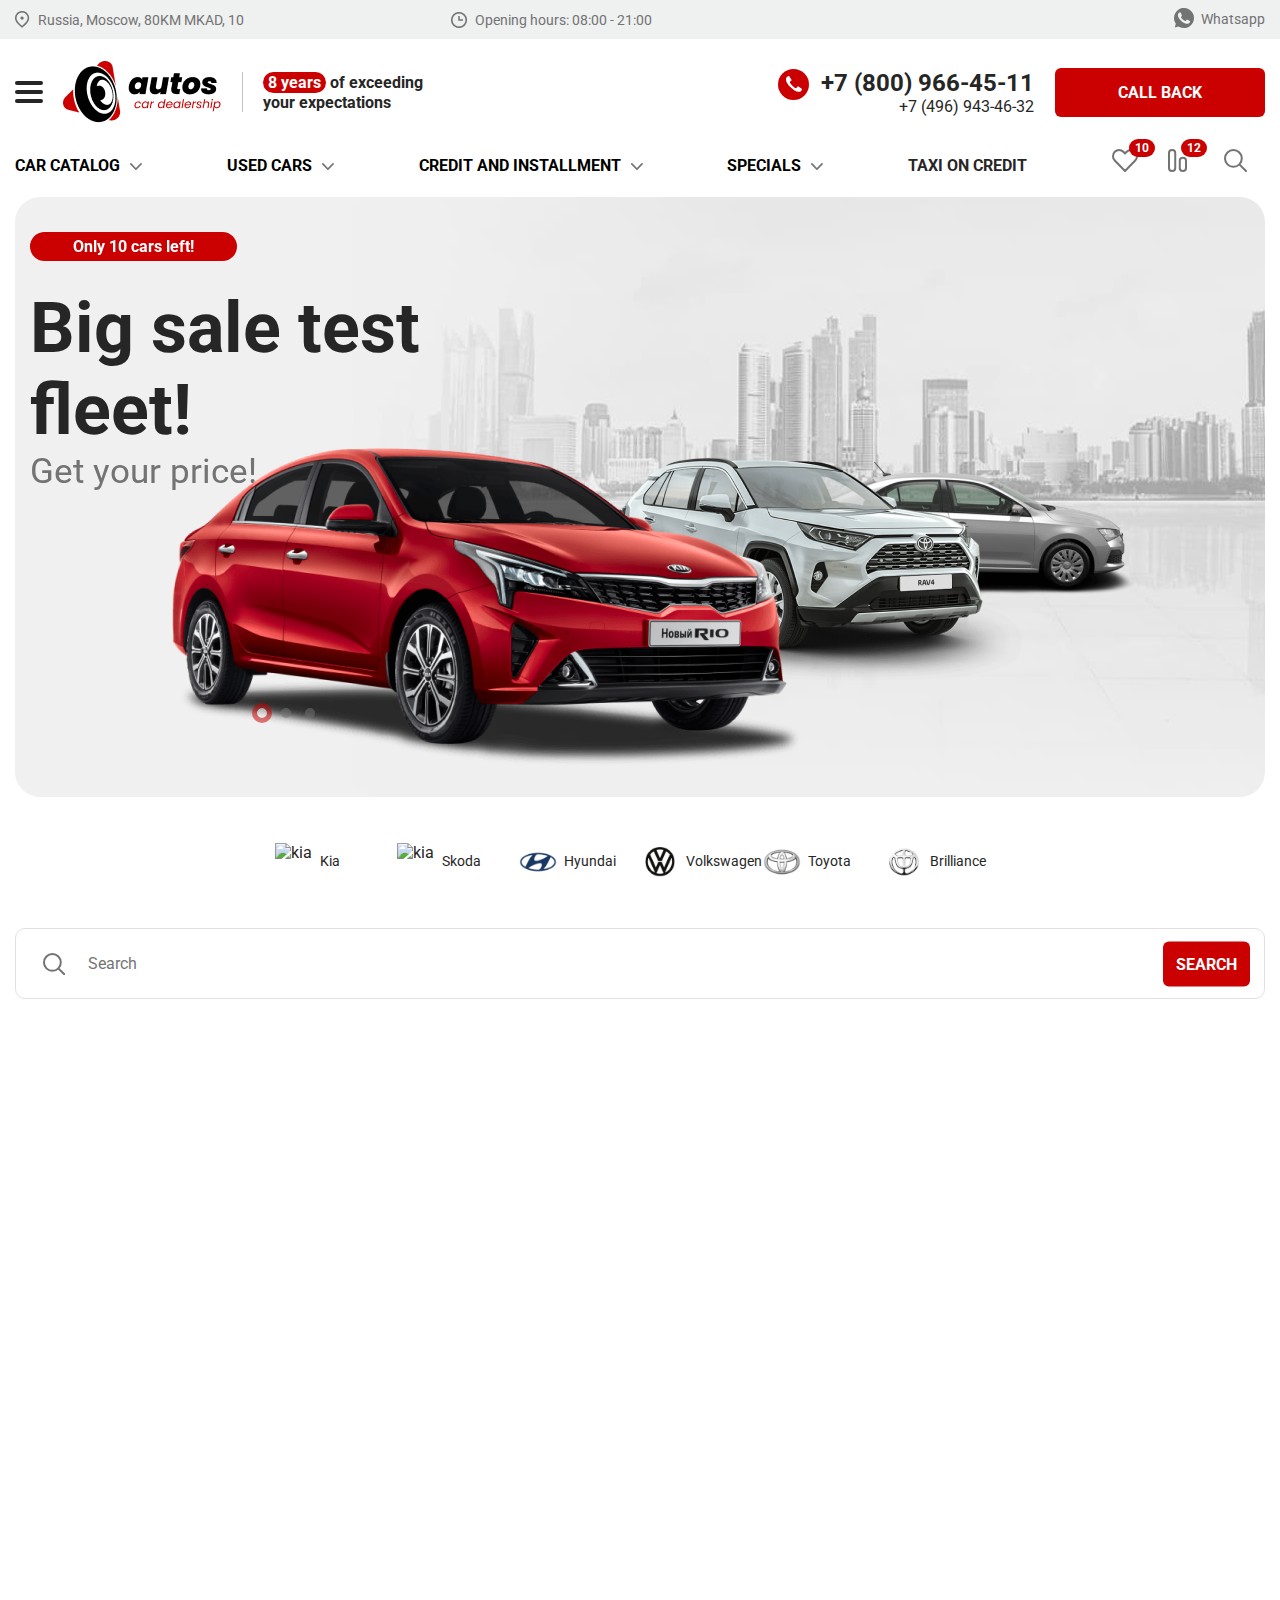
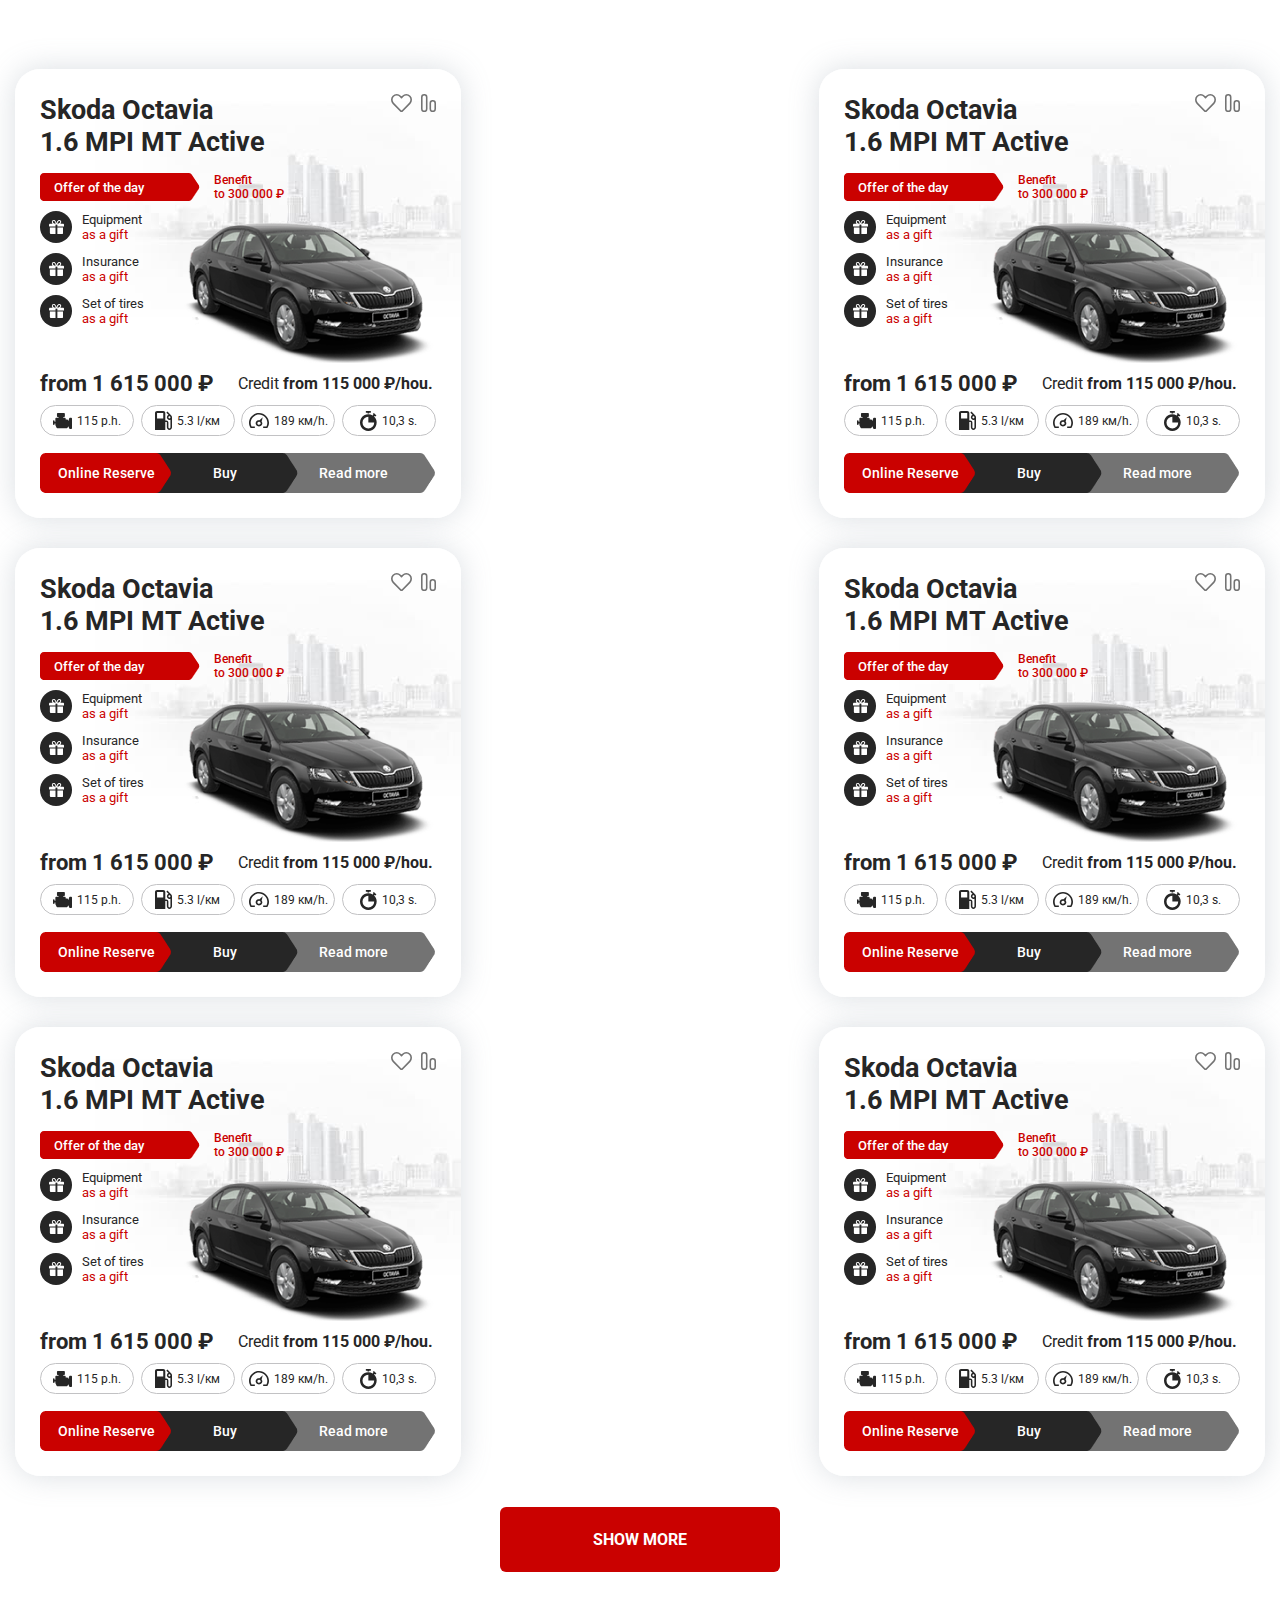
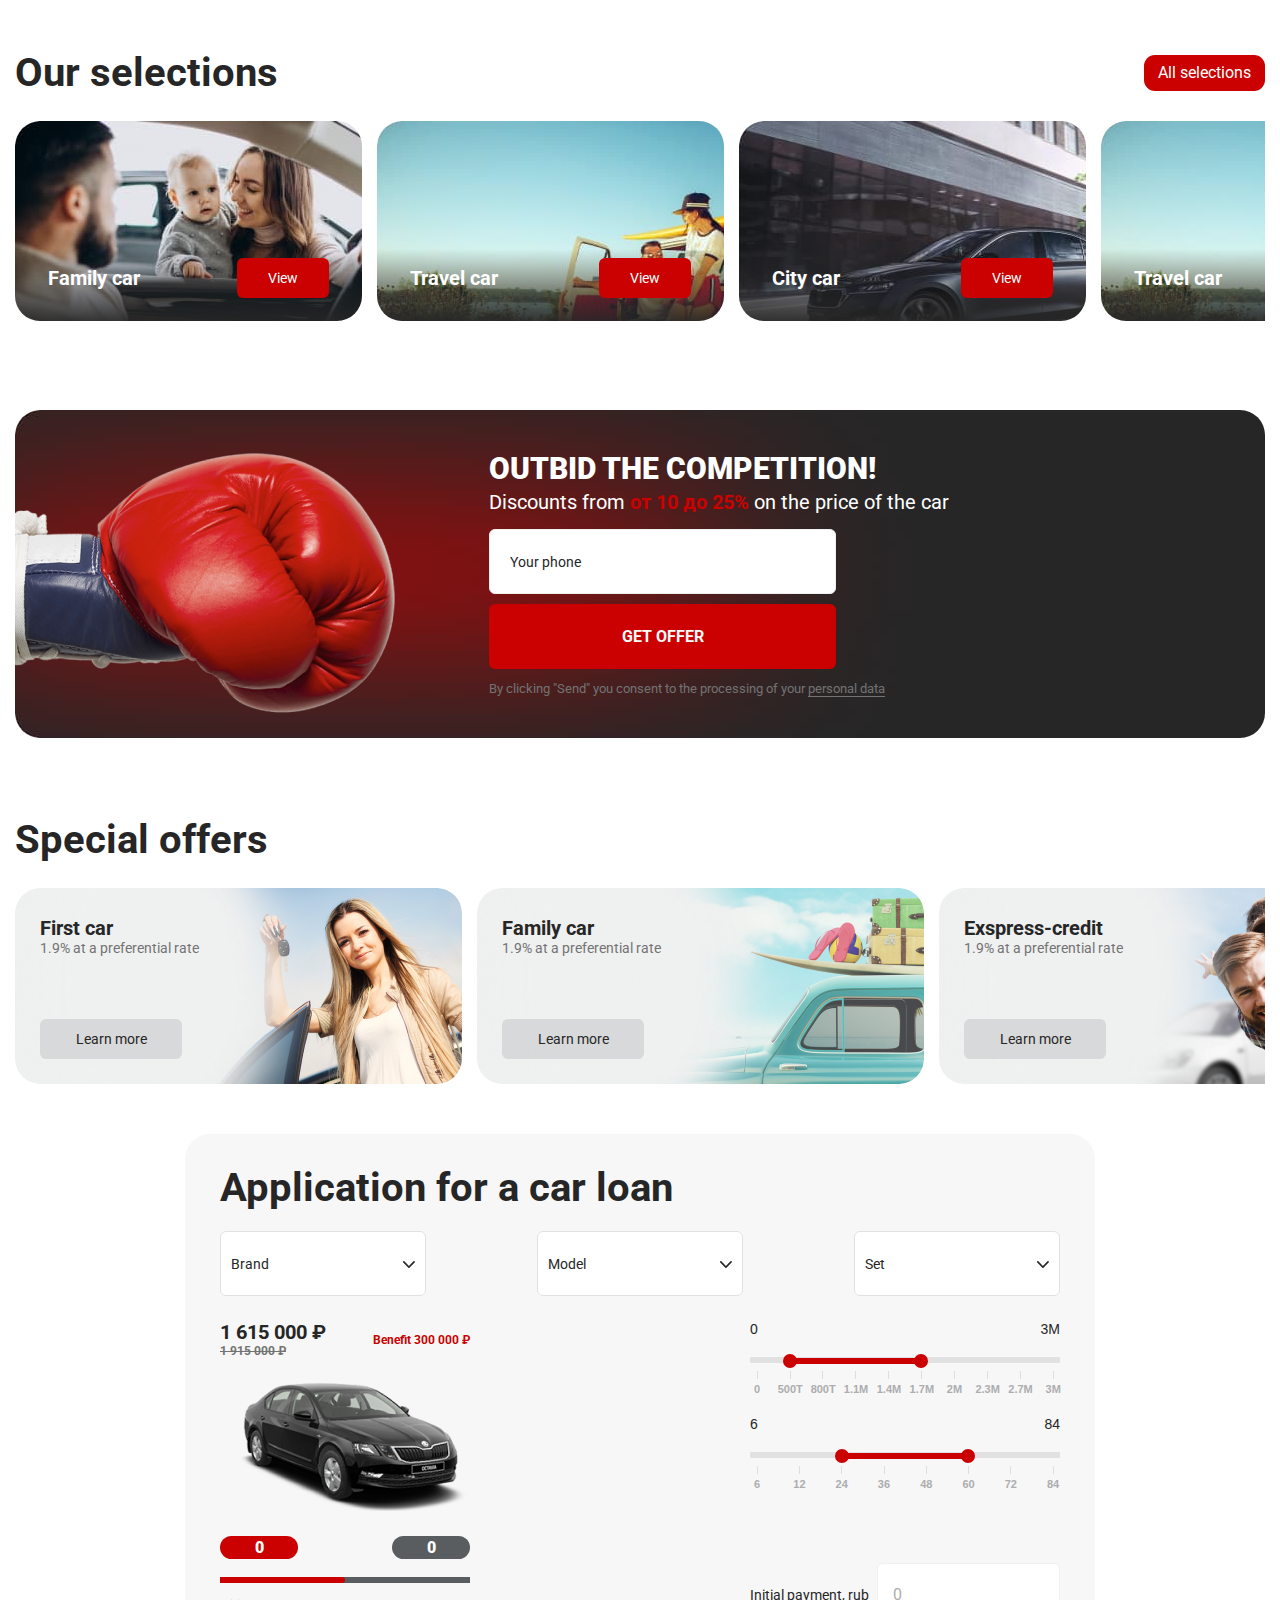
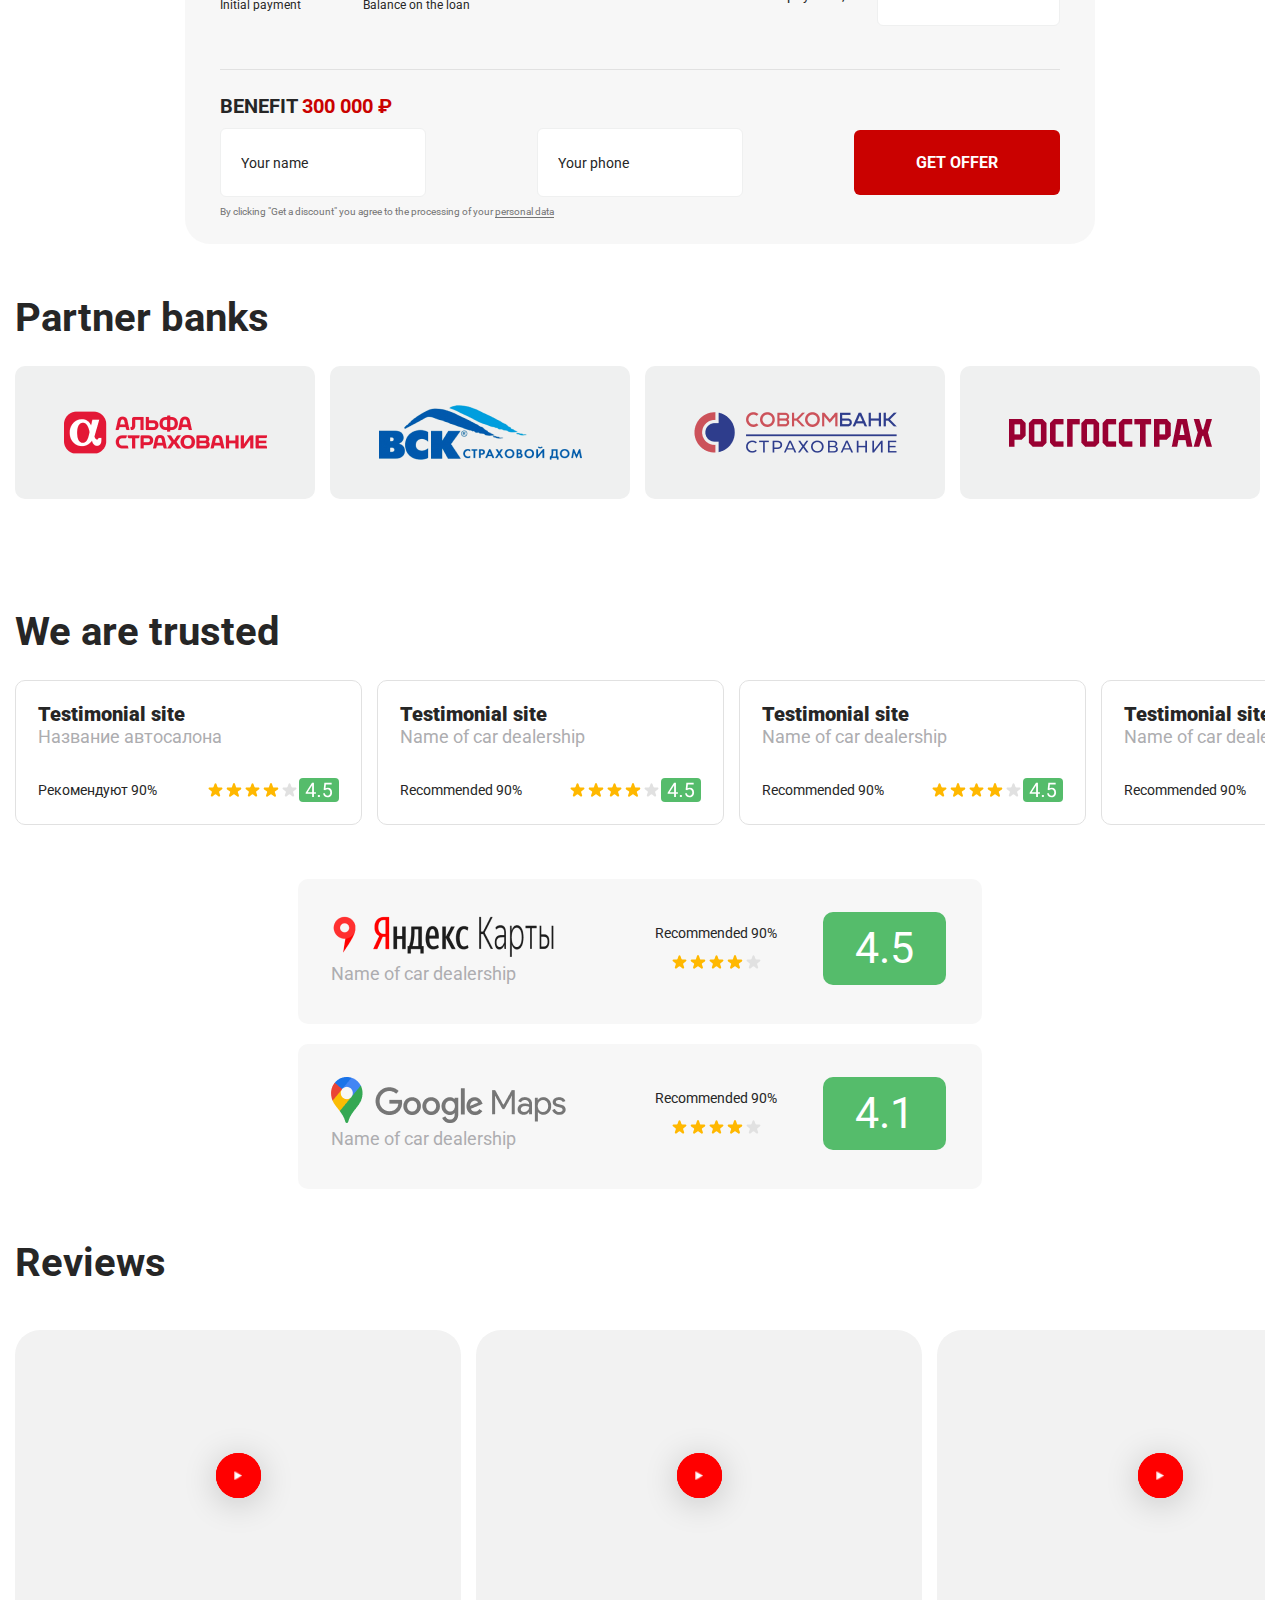
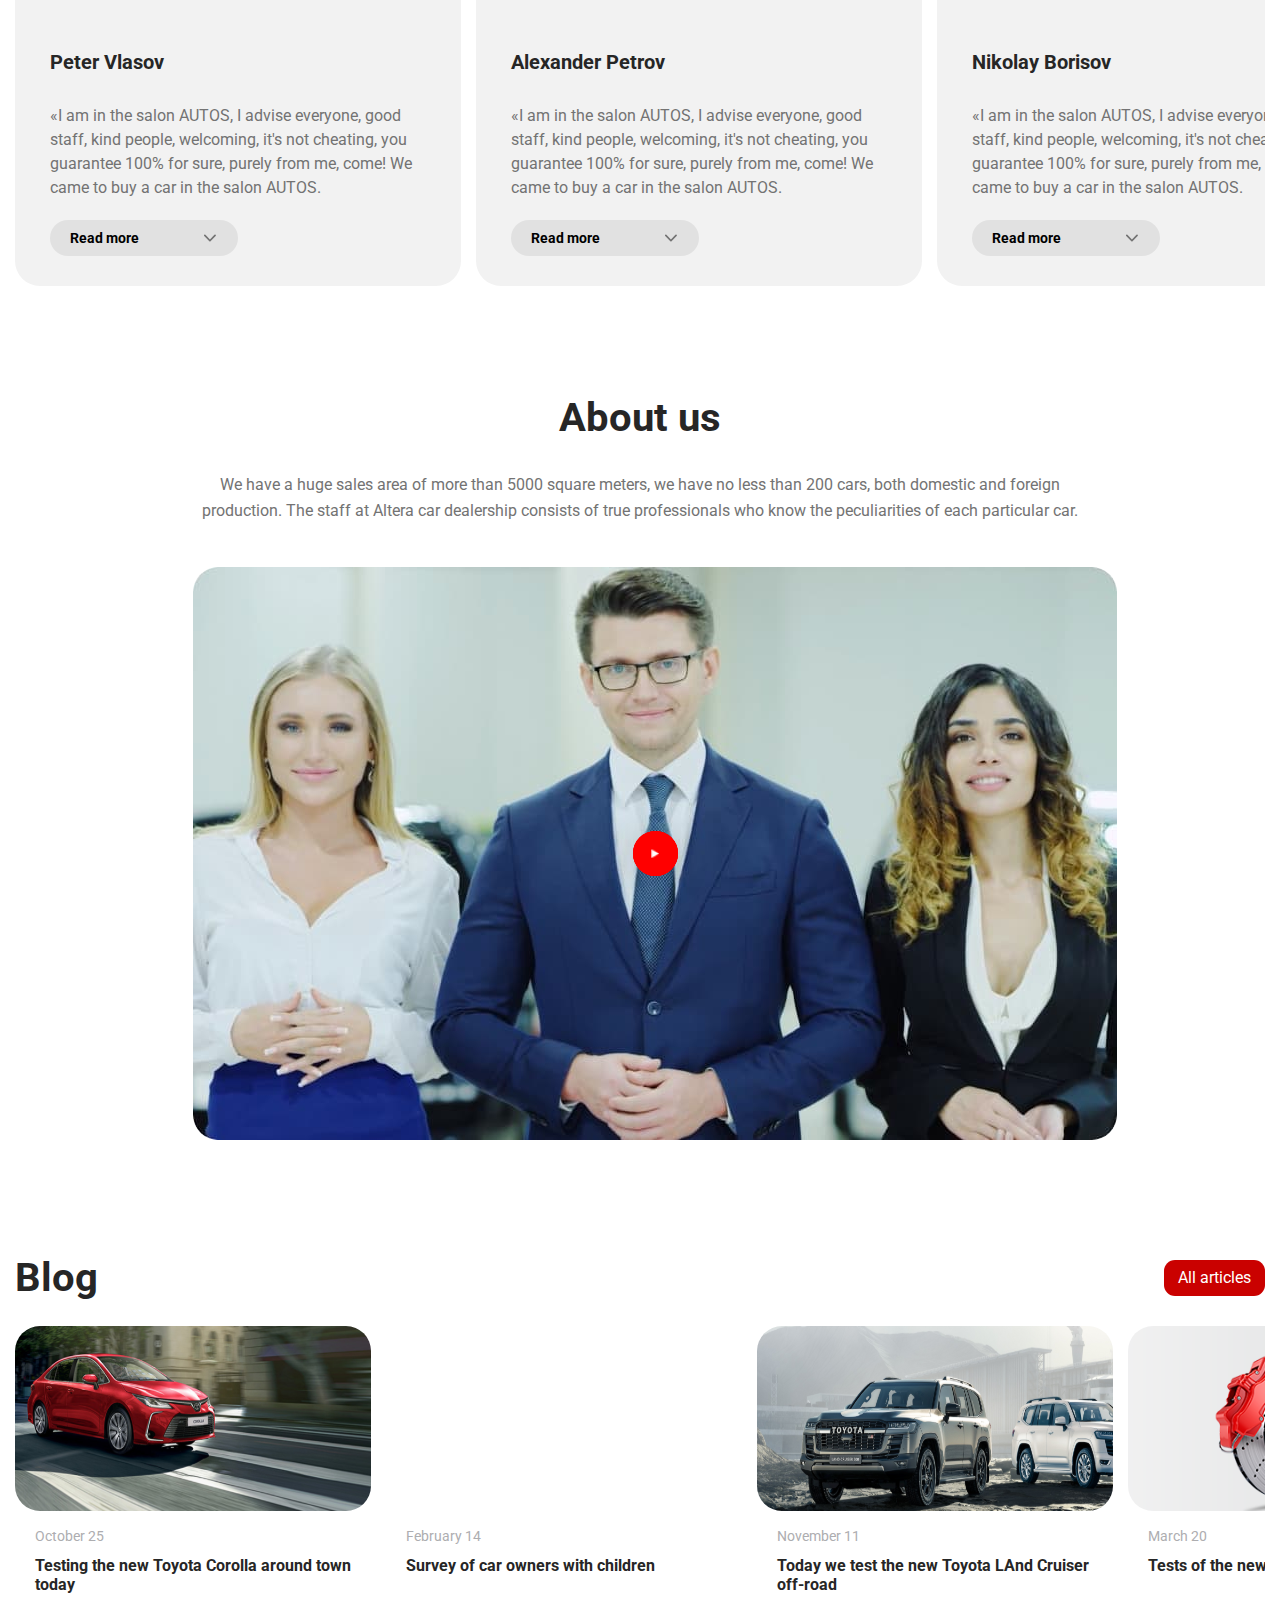
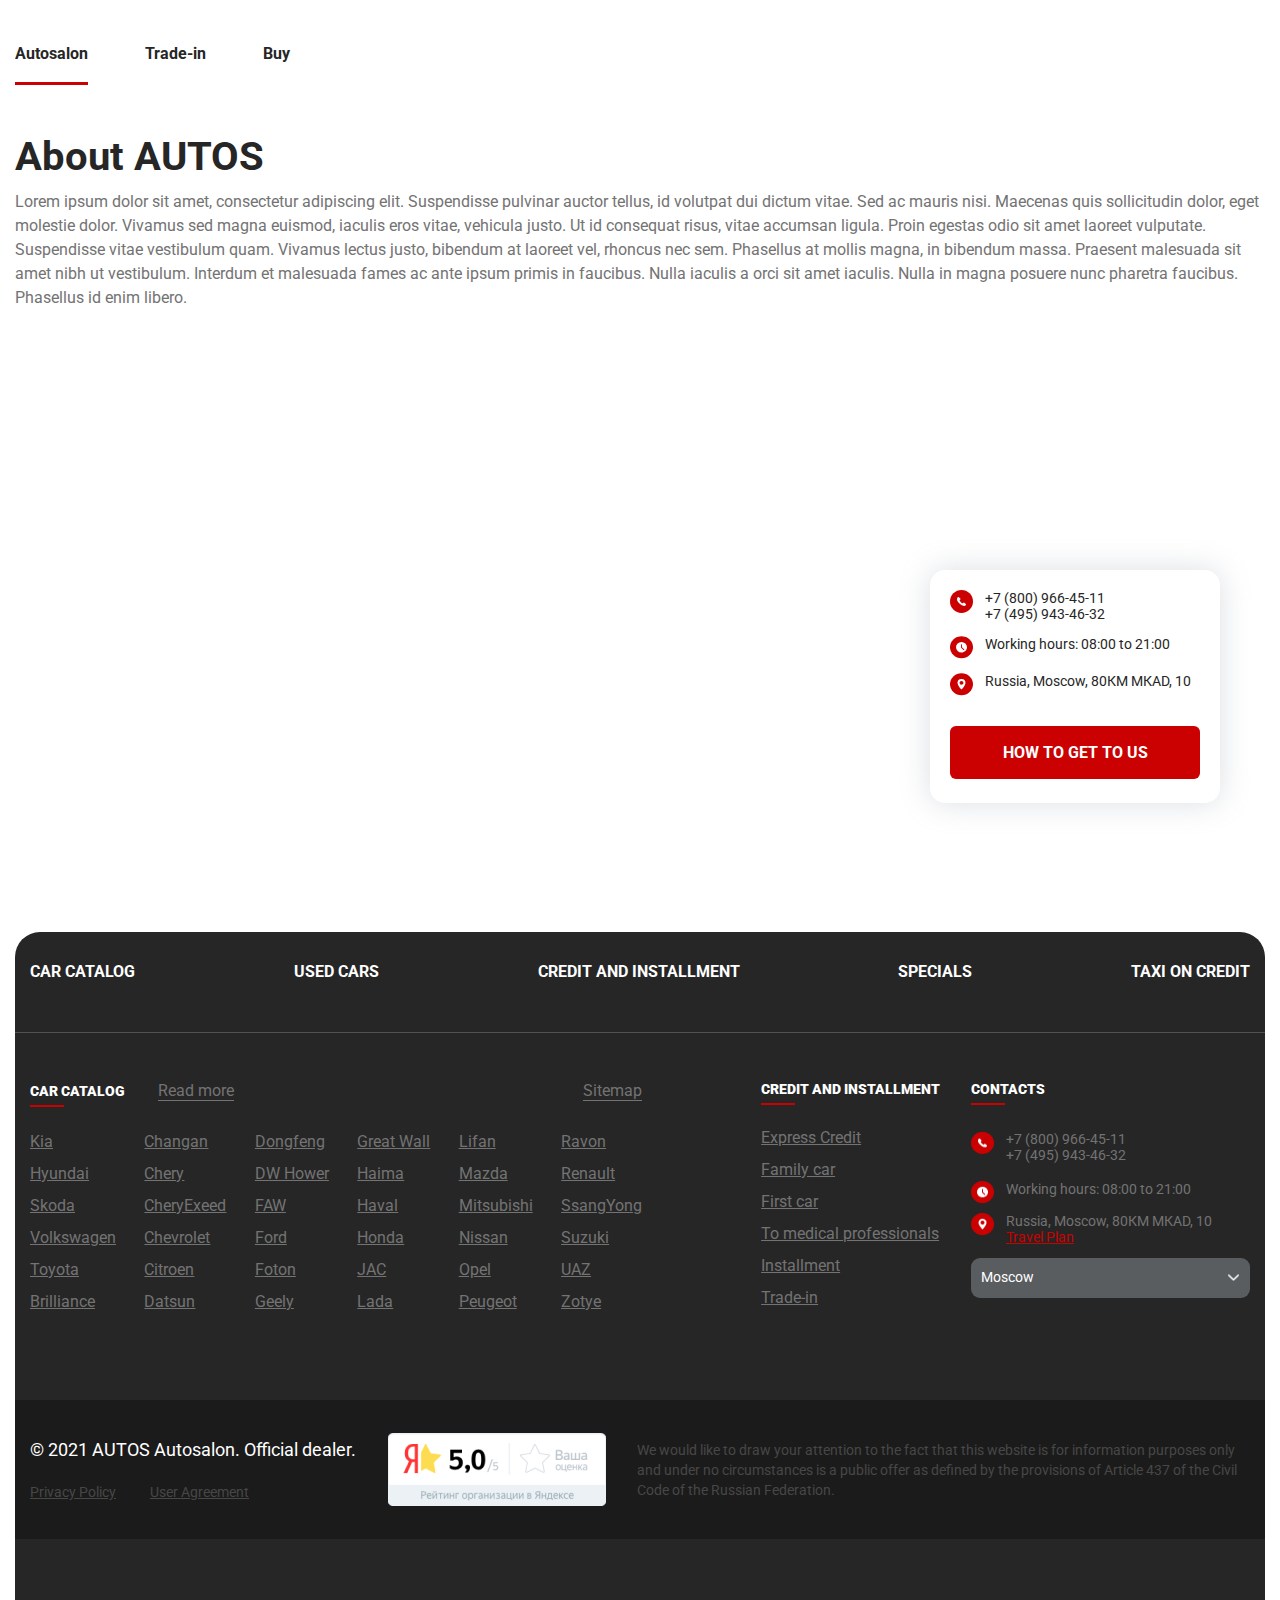
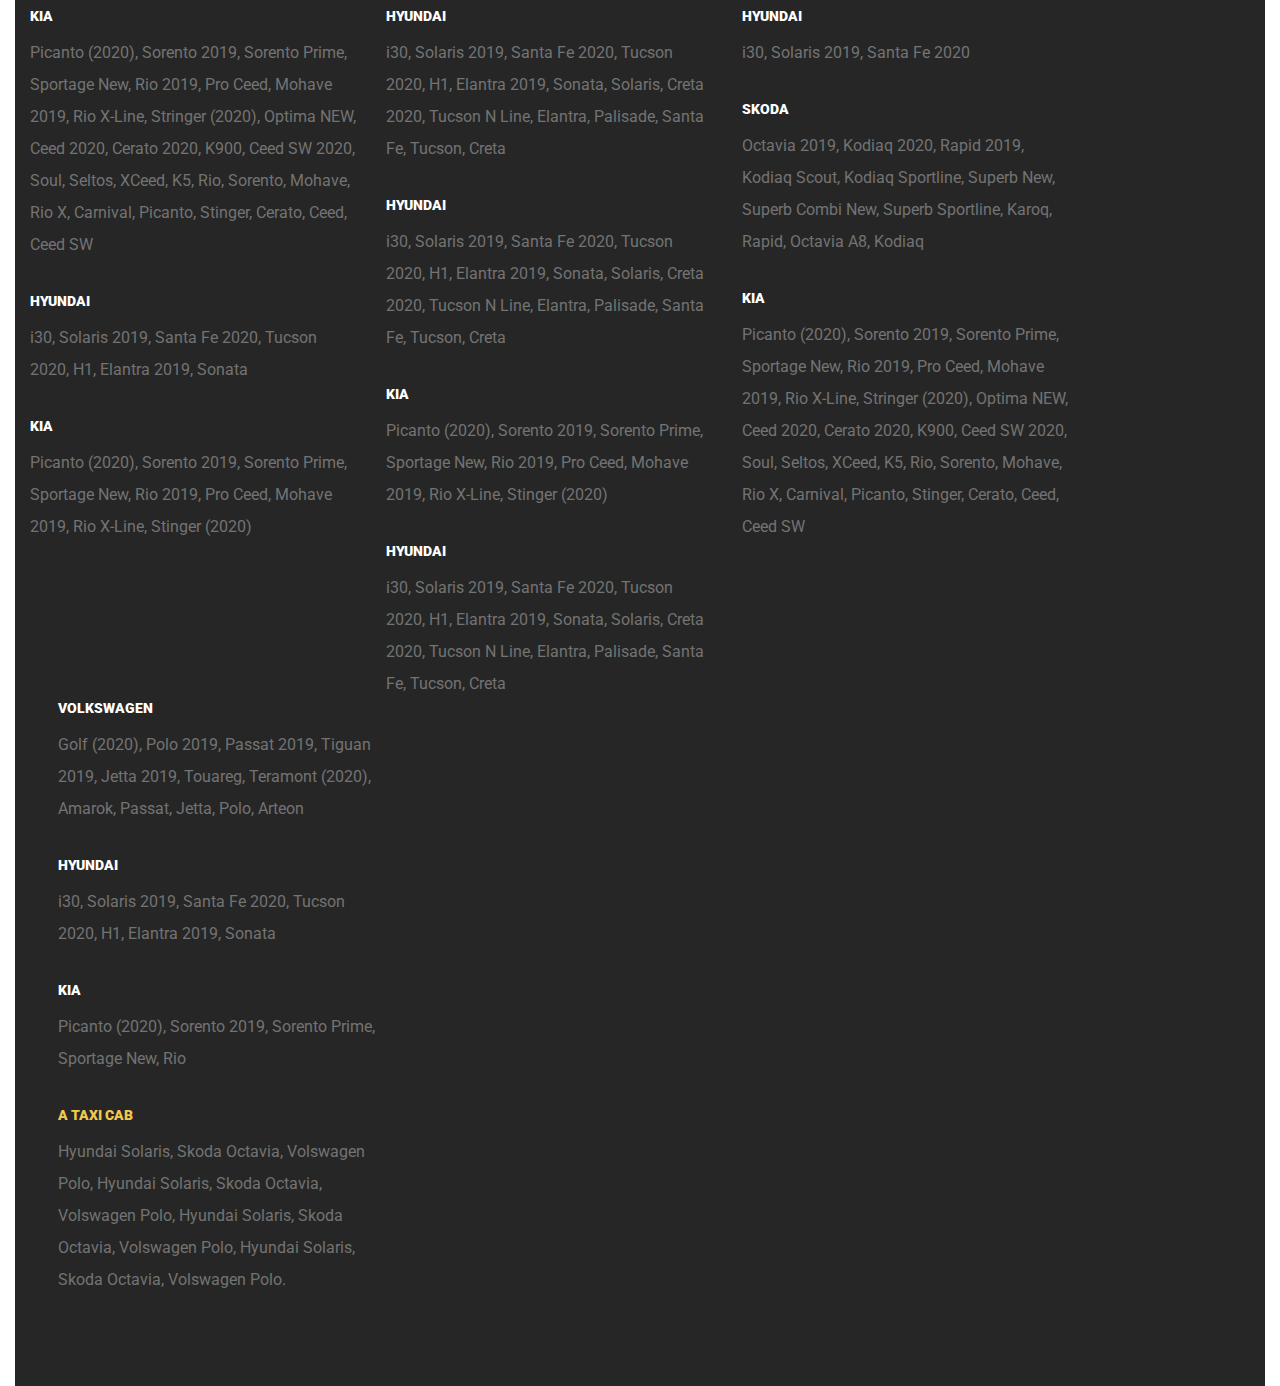
==== commit 1647d11a: "Update index.html" ====
--- a/index.html
+++ b/index.html
@@ -1945,7 +1945,7 @@
                   <div class="credit__left-middle-box-1">
                     <div class="credit__left-middle-price">
                       <p class="credit__left-middle-price-1">1 615 000 ₽<span>1 915 000 ₽</span></p>
-                      <p class="credit__left-middle-price-2">Выгода 300 000 ₽ </p>
+                      <p class="credit__left-middle-price-2">Benefit 300 000 ₽ </p>
                     </div>
                     <picture class="credit__left-middle-img">
                       <source srcset="images/credit-img-mobile.png" media="(max-width: 1500px)">
